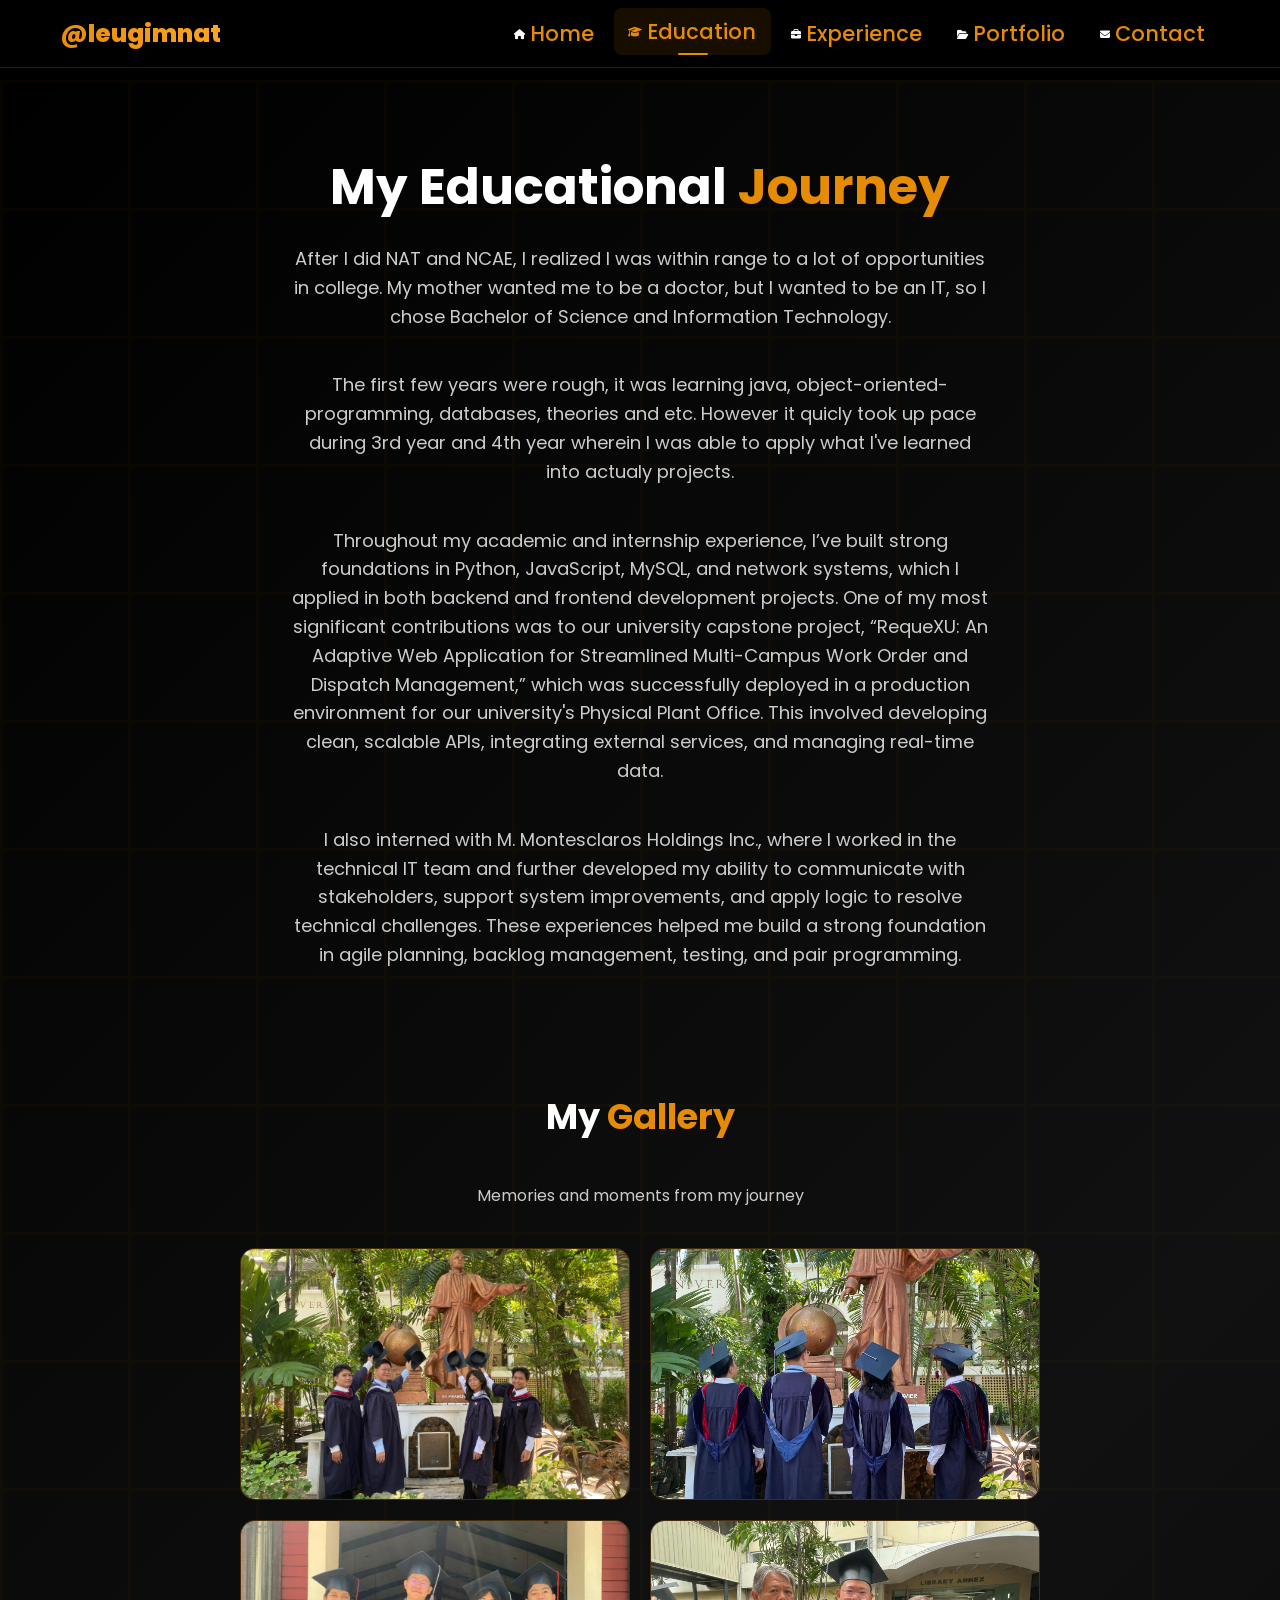
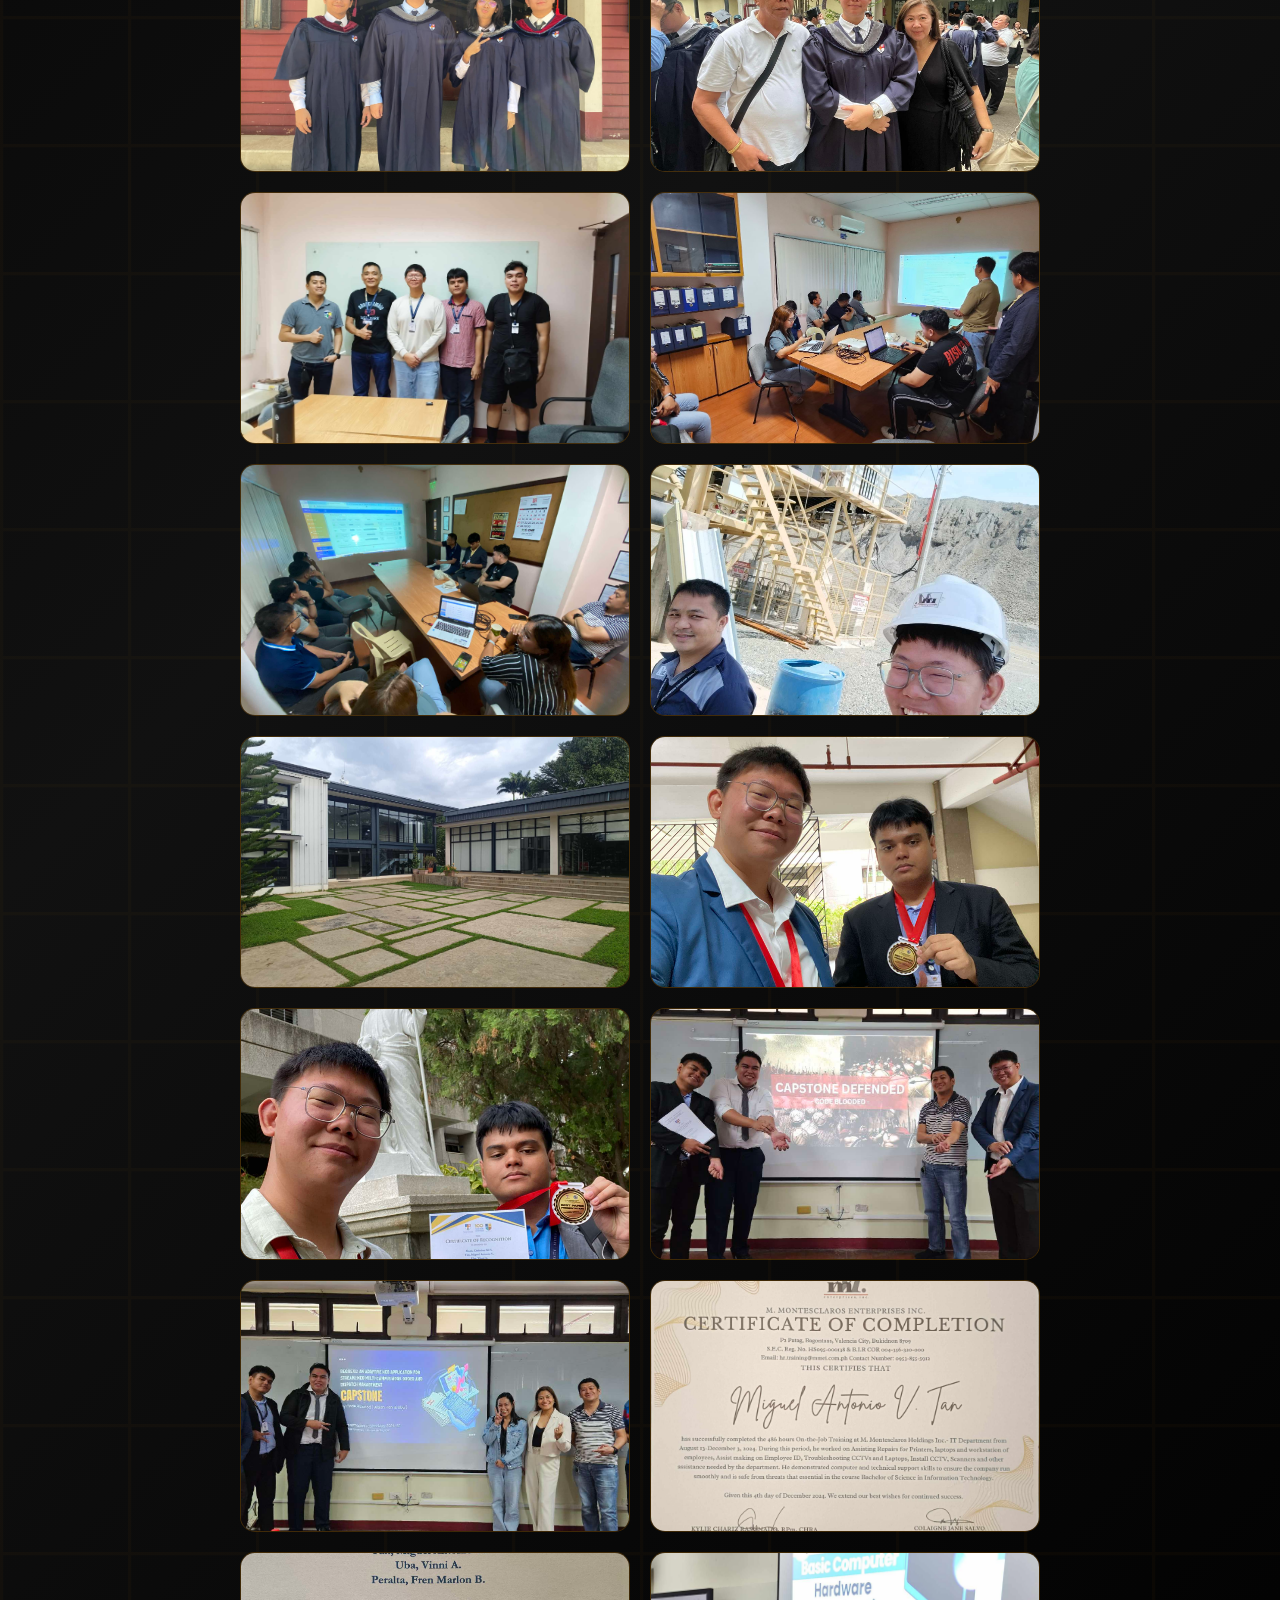
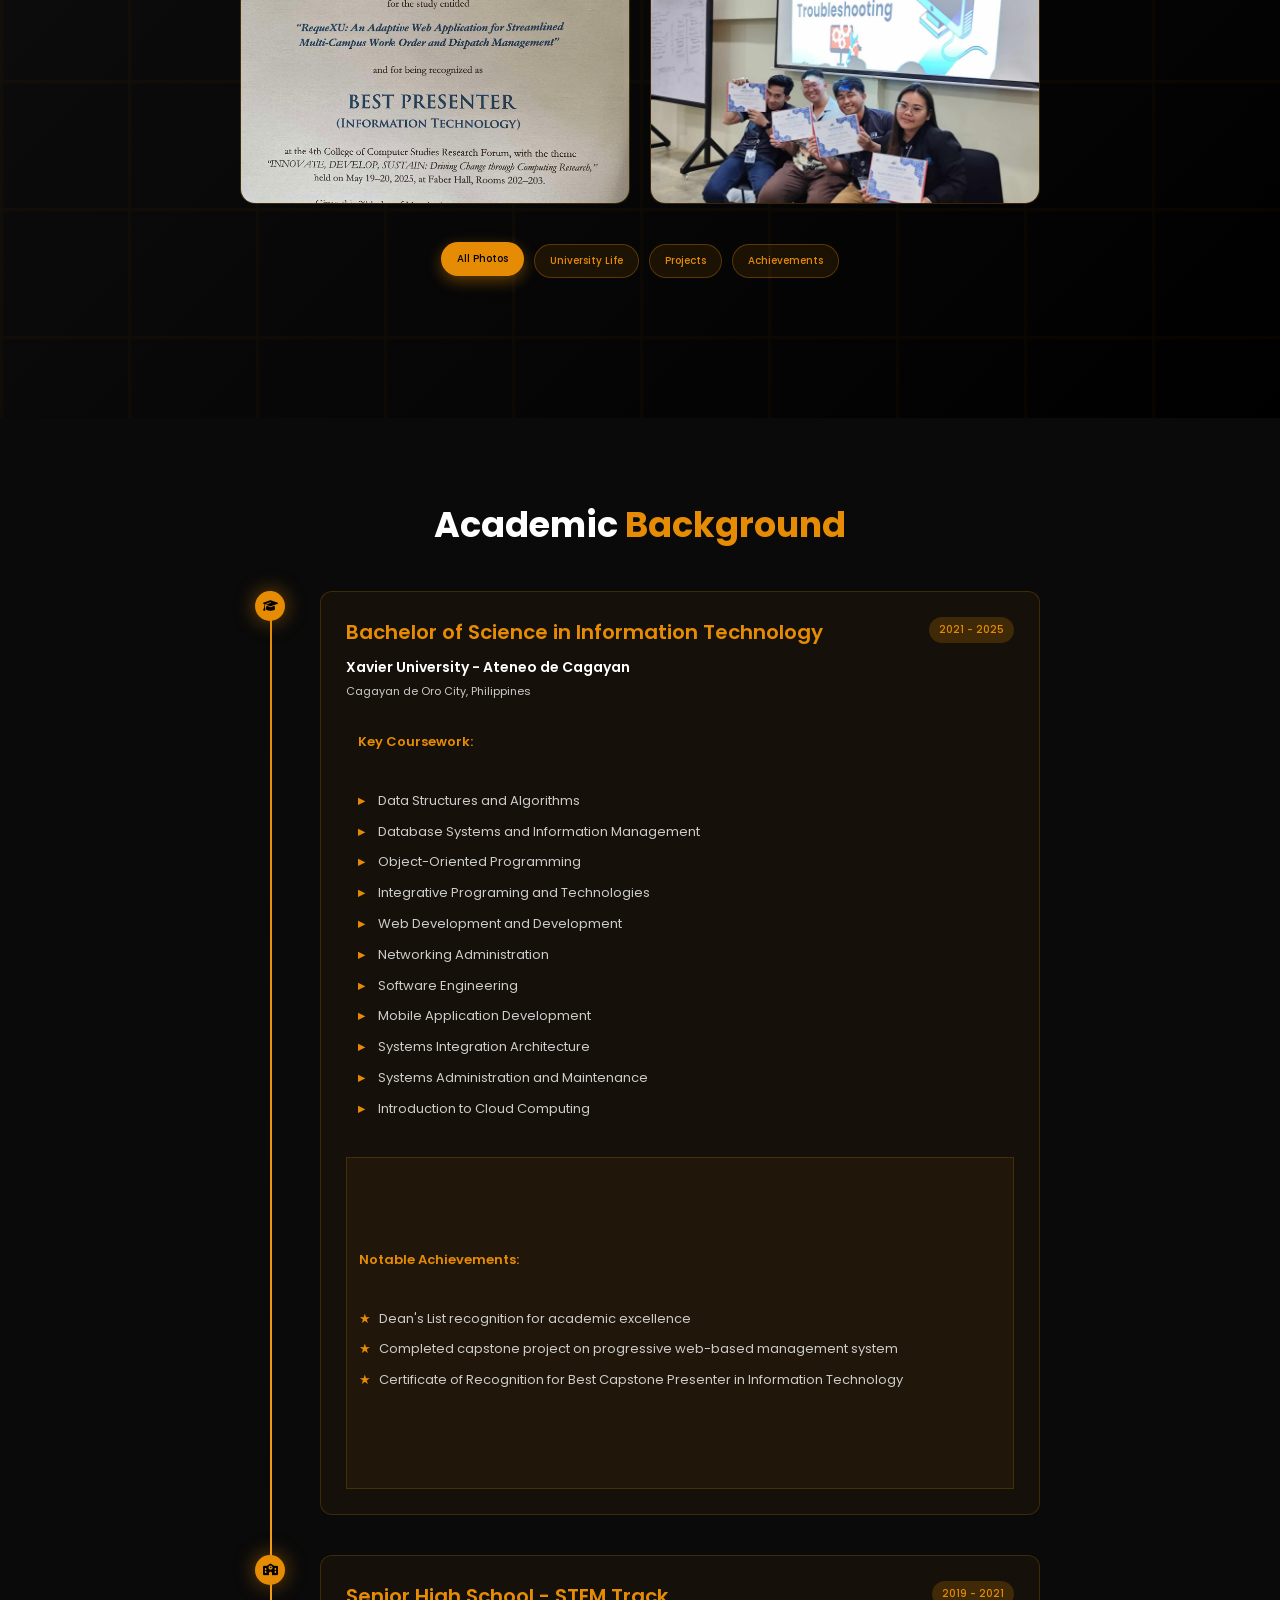
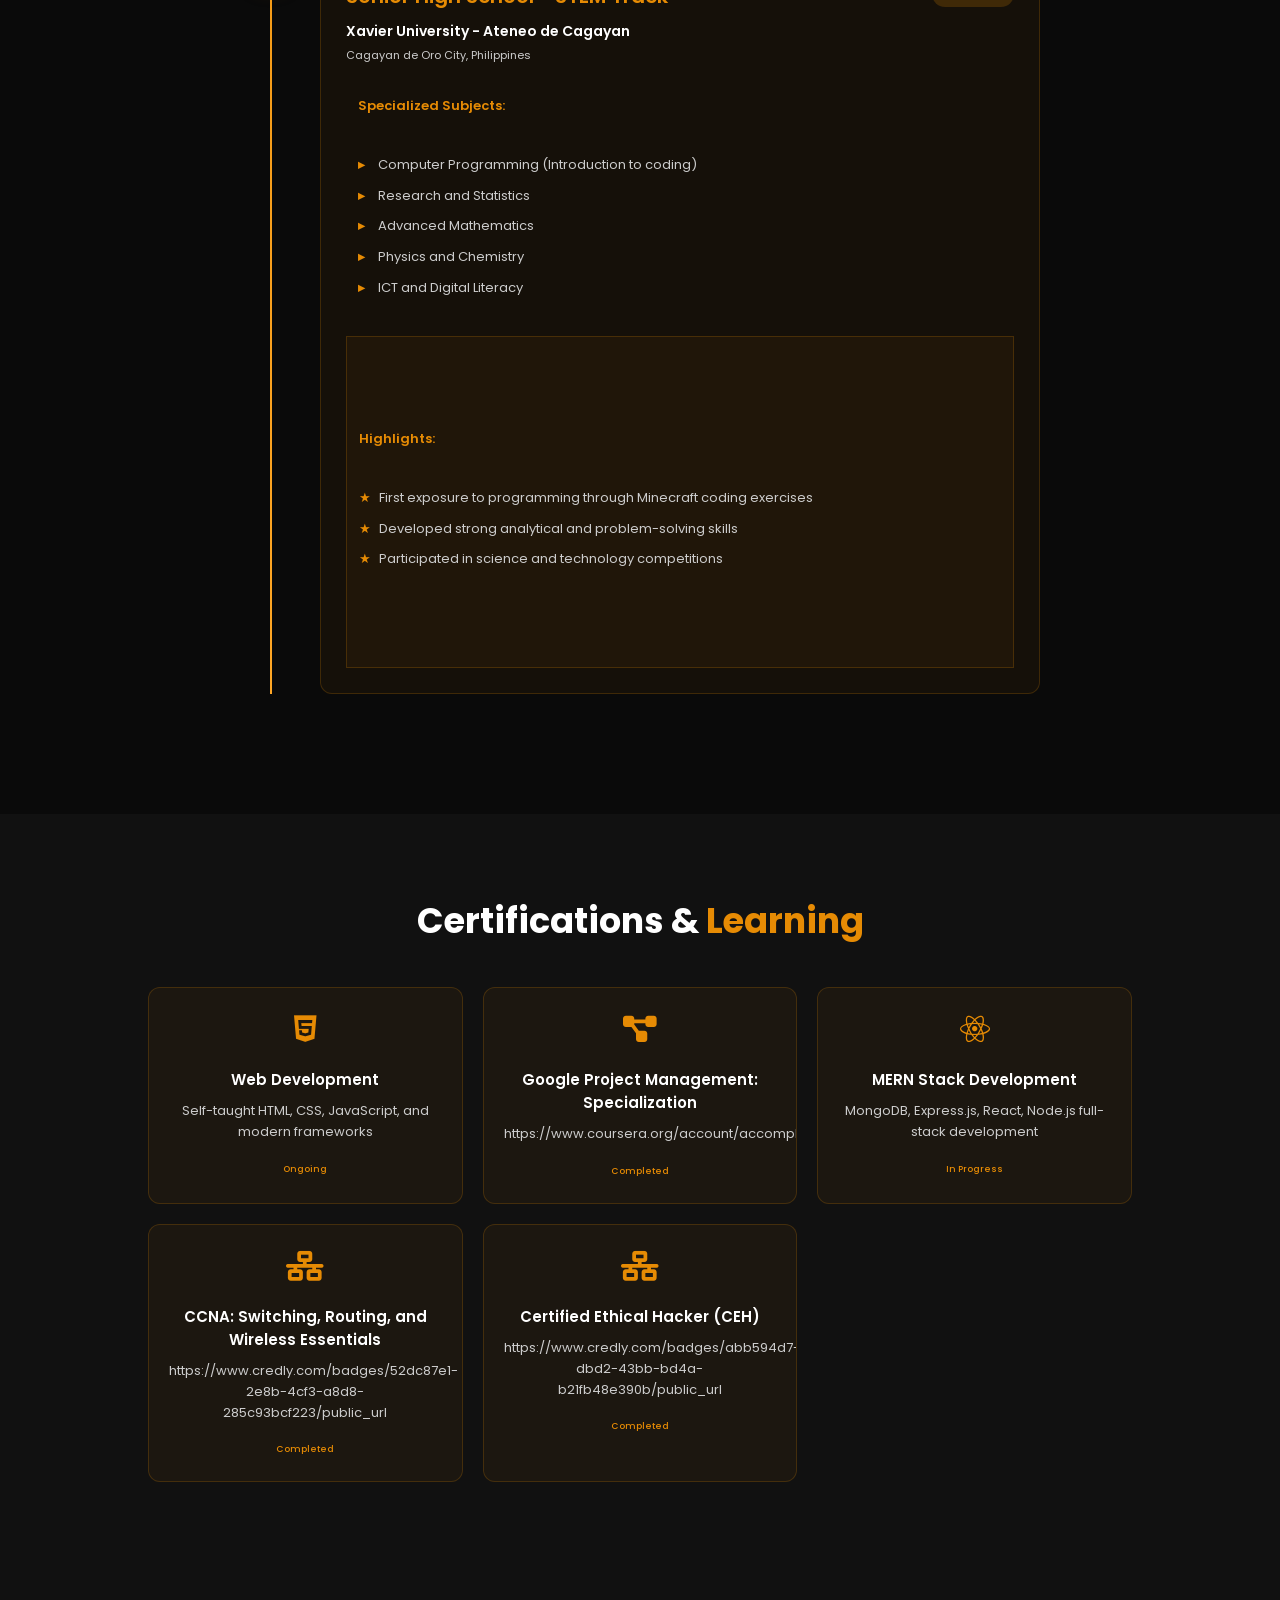
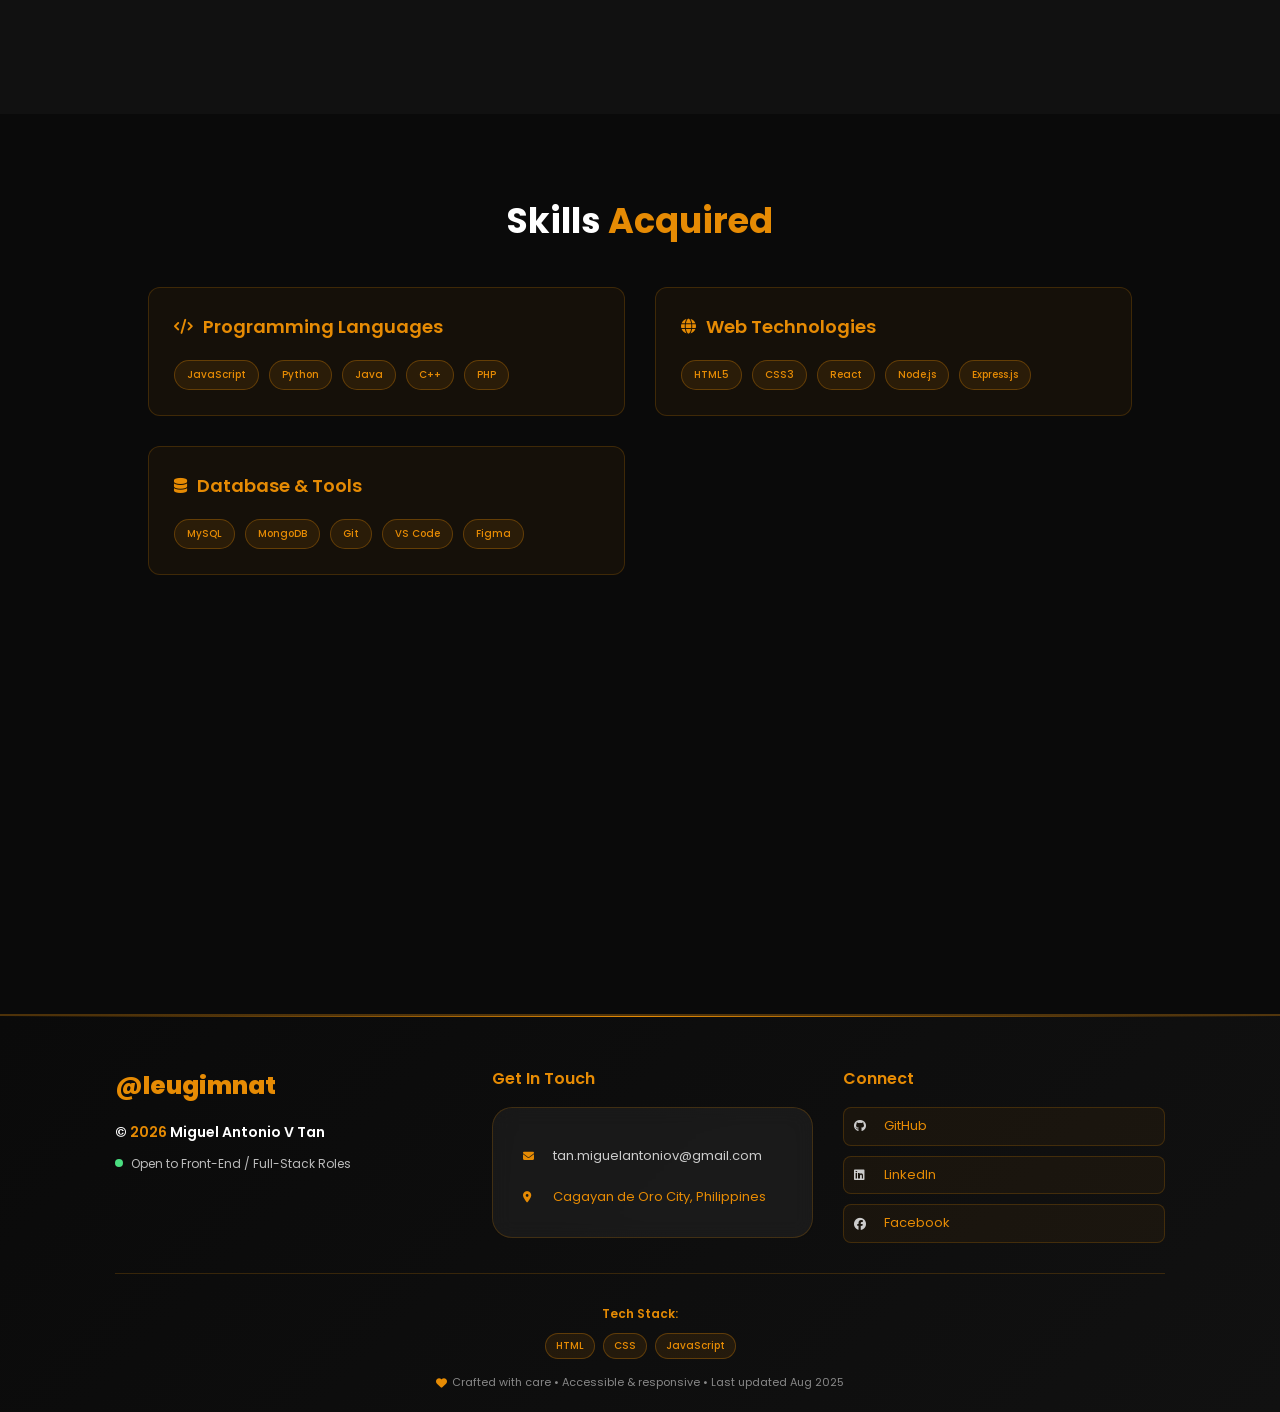
==== education.html @ 07ceb517 "Contact nav link" ====
<!DOCTYPE html>
<html lang="en">
    
<head>
    <meta charset="UTF-8">
    <meta name="viewport" content="width=device-width, initial-scale=1.0">
    <link rel="stylesheet" href="https://cdnjs.cloudflare.com/ajax/libs/font-awesome/6.5.2/css/all.min.css">
    <link rel="stylesheet" href="style.css">
    <title>Education - Miguel Antonio V Tan</title>
</head>
<body>
    <header class="navbar">
        <div class="nav-container">
            <a href="index.html" class="logo" aria-label="Miguel Antonio V Tan - Home">
                <span class="logo-text">@leugimnat</span>
            </a>
            
            <nav class="nav-menu" role="navigation" aria-label="Main navigation">
                <ul class="nav-list">
                    <li class="nav-item">
                        <a href="index.html" class="nav-link">
                            <i class="fa-solid fa-house"></i>
                            <span>Home</span>
                        </a>
                    </li>
                    <li class="nav-item">
                        <a href="education.html" class="nav-link active" aria-current="page">
                            <i class="fa-solid fa-graduation-cap"></i>
                            <span>Education</span>
                        </a>
                    </li>
                    <li class="nav-item">
                        <a href="experience.html" class="nav-link">
                            <i class="fa-solid fa-briefcase"></i>
                            <span>Experience</span>
                        </a>
                    </li>
                    <li class="nav-item">
                        <a href="portfolio.html" class="nav-link">
                            <i class="fa-solid fa-folder-open"></i>
                            <span>Portfolio</span>
                        </a>
                    </li>
                    <li class="nav-item">
                        <a href="index.html#contact" class="nav-link">
                            <i class="fa-solid fa-envelope"></i>
                            <span>Contact</span>
                        </a>
                    </li>
                </ul>
            </nav>
            
            <button type="button" class="mobile-menu-toggle" aria-label="Toggle mobile menu" aria-expanded="false">
                <span class="hamburger-line"></span>
                <span class="hamburger-line"></span>
                <span class="hamburger-line"></span>
            </button>
        </div>
    </header>

    <main class="education-page">
        <div class="education-hero">
            <div class="hero-content">
                <h1>My Educational <span>Journey</span></h1>
                <p class="hero-subtitle">After I did NAT and NCAE, I realized I was within range to a lot of opportunities in college. My mother wanted me to be a doctor, but I wanted to be an IT, so I chose Bachelor of Science and Information Technology.</p>
                <p class="hero-subtitle">The first few years were rough, it was learning java, object-oriented-programming, databases, theories and etc. However it quicly took up pace during 3rd year and 4th year wherein I was able to apply what I've learned into actualy projects.</p>
                <p class="hero-subtitle">Throughout my academic and internship experience, I’ve built strong foundations in Python, JavaScript, MySQL, and network systems, which I applied in both backend and frontend development projects. One of my most significant contributions was to our university capstone project, “RequeXU: An Adaptive Web Application for Streamlined Multi-Campus Work Order and Dispatch Management,” which was successfully deployed in a production environment for our university's Physical Plant Office. This involved developing clean, scalable APIs, integrating external services, and managing real-time data.</p>
                <p class="hero-subtitle">I also interned with M. Montesclaros Holdings Inc., where I worked in the technical IT team and further developed my ability to communicate with stakeholders, support system improvements, and apply logic to resolve technical challenges. These experiences helped me build a strong foundation in agile planning, backlog management, testing, and pair programming.</p>
            </div>
                <div class="education-gallery">
                <div class="container">
                    <h2 class="section-title">My <span>Gallery</span></h2>
                    <p class="gallery-subtitle">Memories and moments from my journey</p>

                    <div class="gallery-grid">
                        <div class="gallery-item" data-category="university">
                            <div class="gallery-image">
                                <img src="images/university/univ1.jpeg" alt="University graduation ceremony with my friends." loading="lazy">
                                <div class="gallery-overlay">
                                    <div class="gallery-info">
                                        <h4>Graduation Day Picture with my Friends.</h4>
                                        <p>Xavier University - Ateneo de Cagayan</p>
                                        <span class="gallery-date">2025</span>
                                    </div>
                                    <button type="button" class="gallery-expand" aria-label="View full image">
                                        <i class="fa-solid fa-expand"></i>
                                    </button>
                                </div>
                            </div>
                        </div>

                        <div class="gallery-item" data-category="university">
                            <div class="gallery-image">
                                <img src="images/university/univ2.jpeg" alt="University graduation ceremony with my friends back photo." loading="lazy">
                                <div class="gallery-overlay">
                                    <div class="gallery-info">
                                        <h4>Graduation Day Picture with my Friends.</h4>
                                        <p>Xavier University - Ateneo de Cagayan</p>
                                        <span class="gallery-date">2025</span>
                                    </div>
                                    <button type="button" class="gallery-expand" aria-label="View full image">
                                        <i class="fa-solid fa-expand"></i>
                                    </button>
                                </div>
                            </div>
                        </div>

                        <div class="gallery-item" data-category="university">
                            <div class="gallery-image">
                                <img src="images/university/univ3.jpeg" alt="University graduation ceremony with my friends church backdrop" loading="lazy">
                                <div class="gallery-overlay">
                                    <div class="gallery-info">
                                        <h4>Graduation Day Picture with my Friends.</h4>
                                        <p>Xavier University - Ateneo de Cagayan</p>
                                        <span class="gallery-date">2025</span>
                                    </div>
                                    <button type="button" class="gallery-expand" aria-label="View full image">
                                        <i class="fa-solid fa-expand"></i>
                                    </button>
                                </div>
                            </div>
                        </div>

                        <div class="gallery-item" data-category="university">
                            <div class="gallery-image">
                                <img src="images/university/univ4.jpeg" alt="University graduation ceremony with my family" loading="lazy">
                                <div class="gallery-overlay">
                                    <div class="gallery-info">
                                        <h4>Graduation Day</h4>
                                        <p>Xavier University - Ateneo de Cagayan</p>
                                        <span class="gallery-date">2025</span>
                                    </div>
                                    <button type="button" class="gallery-expand" aria-label="View full image">
                                        <i class="fa-solid fa-expand"></i>
                                    </button>
                                </div>
                            </div>
                        </div>

                        <div class="gallery-item" data-category="projects">
                            <div class="gallery-image">
                                <img src="images/projects/capstone_meeting.jpg" alt="Capstone project picture with stakeholders" loading="lazy">
                                <div class="gallery-overlay">
                                    <div class="gallery-info">
                                        <h4>Capstone Project Picture w/ Stakeholders</h4>
                                        <span class="gallery-date">2025</span>
                                    </div>
                                    <button type="button" class="gallery-expand" aria-label="View full image">
                                        <i class="fa-solid fa-expand"></i>
                                    </button>
                                </div>
                            </div>
                        </div>

                        <div class="gallery-item" data-category="projects">
                            <div class="gallery-image">
                                <img src="images/projects/capstone_meeting1.jpg" alt="Capstone project meeting with stakeholders" loading="lazy">
                                <div class="gallery-overlay">
                                    <div class="gallery-info">
                                        <h4>Capstone Project Meeting w/ Stakeholders</h4>
                                        <p>Final year project meeting.</p>
                                        <span class="gallery-date">2025</span>
                                    </div>
                                    <button type="button" class="gallery-expand" aria-label="View full image">
                                        <i class="fa-solid fa-expand"></i>
                                    </button>
                                </div>
                            </div>
                        </div>

                        <div class="gallery-item" data-category="projects">
                            <div class="gallery-image">
                                <img src="images\projects\capstone_meeting2.jpg" alt="Capstone project meeting with stakeholders" loading="lazy">
                                <div class="gallery-overlay">
                                    <div class="gallery-info">
                                        <h4>Capstone Project Meeting w/ Stakeholders</h4>
                                        <p>Final year project meeting.</p>
                                        <span class="gallery-date">2025</span>
                                    </div>
                                    <button type="button" class="gallery-expand" aria-label="View full image">
                                        <i class="fa-solid fa-expand"></i>
                                    </button>
                                </div>
                            </div>
                        </div>

                        <div class="gallery-item" data-category="projects">
                            <div class="gallery-image">
                                <img src="images/projects/field_work.jpg" alt="Field work during OJT" loading="lazy">
                                <div class="gallery-overlay">
                                    <div class="gallery-info">
                                        <h4>OJT Field Work w/ Supervisor</h4>
                                        <p>3rd Month of OJT.</p>
                                        <span class="gallery-date">2024</span>
                                    </div>
                                    <button type="button" class="gallery-expand" aria-label="View full image">
                                        <i class="fa-solid fa-expand"></i>
                                    </button>
                                </div>
                            </div>
                        </div>

                        <div class="gallery-item" data-category="projects">
                            <div class="gallery-image">
                                <img src="images/projects/office.jpg" alt="M.Montesclaros Holdings Incorporated Office" loading="lazy">
                                <div class="gallery-overlay">
                                    <div class="gallery-info">
                                        <h4>M.MontesClaros Holdings Incorporated Office</h4>
                                        <p>First time coming from OJT</p>
                                        <span class="gallery-date">2024</span>
                                    </div>
                                    <button type="button" class="gallery-expand" aria-label="View full image">
                                        <i class="fa-solid fa-expand"></i>
                                    </button>
                                </div>
                            </div>
                        </div>

                        <div class="gallery-item" data-category="achievements">
                            <div class="gallery-image">
                                <img src="images\achievements\best presenter_information.jpg" alt="Academic achievement award for being best presenter in information technology" loading="lazy">
                                <div class="gallery-overlay">
                                    <div class="gallery-info">
                                        <h4>Best Presenter in Information Technology</h4>
                                        <p>Awarded for outstanding capstone project demonstrating innovation and technical excellence.</p>
                                        <span class="gallery-date">2025</span>
                                    </div>
                                    <button type="button" class="gallery-expand" aria-label="View full image">
                                        <i class="fa-solid fa-expand"></i>
                                    </button>
                                </div>
                            </div>
                        </div>

                        <div class="gallery-item" data-category="achievements">
                            <div class="gallery-image">
                                <img src="images\achievements\best_presenter.jpg" alt="Academic achievement award for being best presenter in information technology" loading="lazy">
                                <div class="gallery-overlay">
                                    <div class="gallery-info">
                                        <h4>Best Presenter in Information Technology</h4>
                                        <p>Awarded for outstanding capstone project demonstrating innovation and technical excellence.</p>
                                        <span class="gallery-date">2025</span>
                                    </div>
                                    <button type="button" class="gallery-expand" aria-label="View full image">
                                        <i class="fa-solid fa-expand"></i>
                                    </button>
                                </div>
                            </div>
                        </div>

                        <div class="gallery-item" data-category="achievements">
                            <div class="gallery-image">
                                <img src="images\achievements\capstone1.jpg" alt="Captsone Defended" loading="lazy">
                                <div class="gallery-overlay">
                                    <div class="gallery-info">
                                        <h4>Capstone Defense</h4>
                                        <p>RequeXU: An Adaptive Web Application for Streamlined Multi-Campus Work Order and Dispatch Management</p>
                                        <span class="gallery-date">2025</span>
                                    </div>
                                    <button type="button" class="gallery-expand" aria-label="View full image">
                                        <i class="fa-solid fa-expand"></i>
                                    </button>
                                </div>
                            </div>
                        </div>

                        <div class="gallery-item" data-category="achievements">
                            <div class="gallery-image">
                                <img src="images\achievements\capstone2.jpg" alt="Capstone Defense" loading="lazy">
                                <div class="gallery-overlay">
                                    <div class="gallery-info">
                                        <h4>Capstone Defense</h4>
                                        <p>RequeXU: An Adaptive Web Application for Streamlined Multi-Campus Work Order and Dispatch Management</p>
                                        <span class="gallery-date">2025</span>
                                    </div>
                                    <button type="button" class="gallery-expand" aria-label="View full image">
                                        <i class="fa-solid fa-expand"></i>
                                    </button>
                                </div>
                            </div>
                        </div>

                        <div class="gallery-item" data-category="achievements">
                            <div class="gallery-image">
                                <img src="images\achievements\cert_completion.jpg" alt="Certificate of Completion for On the Job Training" loading="lazy">
                                <div class="gallery-overlay">
                                    <div class="gallery-info">
                                        <h4>Certificate of Completion for On the Job Training</h4>
                                        <p>M.Montesclaros Holdings Incorporated</p>
                                        <span class="gallery-date">2024</span>
                                    </div>
                                    <button type="button" class="gallery-expand" aria-label="View full image">
                                        <i class="fa-solid fa-expand"></i>
                                    </button>
                                </div>
                            </div>
                        </div>

                        <div class="gallery-item" data-category="achievements">
                            <div class="gallery-image">
                                <img src="images\achievements\cert_of_recognition.jpg" alt="Certificate of Recognition for Best Capstone Presenter in Information Technology" loading="lazy">
                                <div class="gallery-overlay">
                                    <div class="gallery-info">
                                        <h4>Certificate of Recognition for Best Capstone Presenter in Information Technology</h4>
                                        <p>Awarded for outstanding capstone project demonstrating innovation and technical excellence.</p>
                                        <span class="gallery-date">2025</span>
                                    </div>
                                    <button type="button" class="gallery-expand" aria-label="View full image">
                                        <i class="fa-solid fa-expand"></i>
                                    </button>
                                </div>
                            </div>
                        </div>

                        <div class="gallery-item" data-category="achievements">
                            <div class="gallery-image">
                                <img src="images\achievements\hardware_troubleshooting.jpg" alt="Hardware Troubleshooting award & certificate of presentation" loading="lazy">
                                <div class="gallery-overlay">
                                    <div class="gallery-info">
                                        <h4>Hardware Troubleshooting Presentation</h4>
                                        <p>Awarded for outstanding capstone project demonstrating innovation and technical excellence.</p>
                                        <span class="gallery-date">2024</span>
                                    </div>
                                    <button type="button" class="gallery-expand" aria-label="View full image">
                                        <i class="fa-solid fa-expand"></i>
                                    </button>
                                </div>
                            </div>
                        </div>
                    </div>

                    <div class="gallery-filters">
                        <button type="button" class="filter-btn active" data-filter="all">All Photos</button>
                        <button type="button" class="filter-btn" data-filter="university">University Life</button>
                        <button type="button" class="filter-btn" data-filter="projects">Projects</button>
                        <button type="button" class="filter-btn" data-filter="achievements">Achievements</button>
                    </div>
                </div>
            </div>
        </div>
        </section>

        <section class="education-timeline">
            <div class="container">
                <h2 class="section-title">Academic <span>Background</span></h2>
                
                <div class="timeline">
                    <div class="timeline-item">
                        <div class="timeline-marker">
                            <i class="fa-solid fa-graduation-cap"></i>
                        </div>
                        <div class="timeline-content">
                            <div class="timeline-header">
                                <h3>Bachelor of Science in Information Technology</h3>
                                <span class="timeline-date">2021 - 2025</span>
                            </div>
                            <h4 class="institution">Xavier University - Ateneo de Cagayan</h4>
                            <p class="location">Cagayan de Oro City, Philippines</p>
                            <div class="education-details">
                                <h5>Key Coursework:</h5>
                                <ul class="coursework-list">
                                    <li>Data Structures and Algorithms</li>
                                    <li>Database Systems and Information Management</li>
                                    <li>Object-Oriented Programming</li>
                                    <li>Integrative Programing and Technologies</li>
                                    <li>Web Development and Development</li>
                                    <li>Networking Administration</li>
                                    <li>Software Engineering</li>
                                    <li>Mobile Application Development</li>
                                    <li>Systems Integration Architecture</li>
                                    <li>Systems Administration and Maintenance</li>
                                    <li>Introduction to Cloud Computing</li>
                                </ul>
                            </div>
                            <div class="achievements">
                                <h5>Notable Achievements:</h5>
                                <ul class="achievement-list">
                                    <li>Dean's List recognition for academic excellence</li>
                                    <li>Completed capstone project on progressive web-based management system</li>
                                    <li>Certificate of Recognition for Best Capstone Presenter in Information Technology</li>
                                </ul>
                            </div>
                        </div>
                    </div>

                    <div class="timeline-item">
                        <div class="timeline-marker">
                            <i class="fa-solid fa-school"></i>
                        </div>
                        <div class="timeline-content">
                            <div class="timeline-header">
                                <h3>Senior High School - STEM Track</h3>
                                <span class="timeline-date">2019 - 2021</span>
                            </div>
                            <h4 class="institution">Xavier University - Ateneo de Cagayan</h4>
                            <p class="location">Cagayan de Oro City, Philippines</p>
                            <div class="education-details">
                                <h5>Specialized Subjects:</h5>
                                <ul class="coursework-list">
                                    <li>Computer Programming (Introduction to coding)</li>
                                    <li>Research and Statistics</li>
                                    <li>Advanced Mathematics</li>
                                    <li>Physics and Chemistry</li>
                                    <li>ICT and Digital Literacy</li>
                                </ul>
                            </div>
                            <div class="achievements">
                                <h5>Highlights:</h5>
                                <ul class="achievement-list">
                                    <li>First exposure to programming through Minecraft coding exercises</li>
                                    <li>Developed strong analytical and problem-solving skills</li>
                                    <li>Participated in science and technology competitions</li>
                                </ul>
                            </div>
                        </div>
                    </div>
                </div>
            </div>
        </section>

        <section class="certifications">
            <div class="container">
                <h2 class="section-title">Certifications & <span>Learning</span></h2>
                <div class="cert-grid">
                    <div class="cert-card">
                        <div class="cert-icon">
                            <i class="fa-brands fa-html5"></i>
                        </div>
                        <h3>Web Development</h3>
                        <p>Self-taught HTML, CSS, JavaScript, and modern frameworks</p>
                        <span class="cert-status">Ongoing</span>
                    </div>
                    
                    <div class="cert-card">
                        <div class="cert-icon">
                            <i class="fa-solid fa-diagram-project"></i>
                        </div>
                        <h3>Google Project Management: Specialization</h3>
                        <p>https://www.coursera.org/account/accomplishments/specialization/VHFCN6QLLZ3K</p>
                        <span class="cert-status">Completed</span>
                    </div>
                    
                    <div class="cert-card">
                        <div class="cert-icon">
                            <i class="fa-brands fa-react"></i>
                        </div>
                        <h3>MERN Stack Development</h3>
                        <p>MongoDB, Express.js, React, Node.js full-stack development</p>
                        <span class="cert-status">In Progress</span>
                    </div>
                    
                    <div class="cert-card">
                        <div class="cert-icon">
                            <i class="fa-solid fa-network-wired"></i>
                        </div>
                        <h3> CCNA: Switching, Routing, and Wireless Essentials </h3>
                        <p>https://www.credly.com/badges/52dc87e1-2e8b-4cf3-a8d8-285c93bcf223/public_url</p>
                        <span class="cert-status">Completed</span>
                    </div>

                    <div class="cert-card">
                        <div class="cert-icon">
                            <i class="fa-solid fa-network-wired"></i>
                        </div>
                        <h3>Certified Ethical Hacker (CEH) </h3>
                        <p>https://www.credly.com/badges/abb594d7-dbd2-43bb-bd4a-b21fb48e390b/public_url </p>
                        <span class="cert-status">Completed</span>
                    </div>
                </div>
            </div>
        </section>

        <section class="skills-acquired">
            <div class="container">
                <h2 class="section-title">Skills <span>Acquired</span></h2>
                <div class="skills-categories">
                    <div class="skill-category">
                        <h3><i class="fa-solid fa-code"></i> Programming Languages</h3>
                        <div class="skill-tags">
                            <span class="skill-tag">JavaScript</span>
                            <span class="skill-tag">Python</span>
                            <span class="skill-tag">Java</span>
                            <span class="skill-tag">C++</span>
                            <span class="skill-tag">PHP</span>
                        </div>
                    </div>

                    <div class="skill-category">
                        <h3><i class="fa-solid fa-globe"></i> Web Technologies</h3>
                        <div class="skill-tags">
                            <span class="skill-tag">HTML5</span>
                            <span class="skill-tag">CSS3</span>
                            <span class="skill-tag">React</span>
                            <span class="skill-tag">Node.js</span>
                            <span class="skill-tag">Express.js</span>
                        </div>
                    </div>

                    <div class="skill-category">
                        <h3><i class="fa-solid fa-database"></i> Database & Tools</h3>
                        <div class="skill-tags">
                            <span class="skill-tag">MySQL</span>
                            <span class="skill-tag">MongoDB</span>
                            <span class="skill-tag">Git</span>
                            <span class="skill-tag">VS Code</span>
                            <span class="skill-tag">Figma</span>
                        </div>
                    </div>
                </div>
            </div>
        </section>
    </main>

    <footer class="site-footer">
        <div class="footer-inner">
            <div class="footer-main">
                <div class="footer-brand">
                    <h3 class="footer-logo">@leugimnat</h3>
                    <p class="footer-name">&copy; <span id="year"></span> Miguel Antonio V Tan</p>
                    <p class="footer-status">
                        <span class="status-indicator"></span>
                        Open to Front-End / Full-Stack Roles
                    </p>
                </div>

                <div class="footer-links">
                    <div class="footer-contact">
                        <h4>Get In Touch</h4>
                        <div class="contact-info">
                            <a href="mailto:tan.miguelantoniov@gmail.com" class="contact-email">
                                <i class="fa-solid fa-envelope"></i>
                                tan.miguelantoniov@gmail.com
                            </a>
                            <div class="contact-location">
                                <i class="fa-solid fa-location-dot"></i>
                                <span>Cagayan de Oro City, Philippines</span>
                            </div>
                        </div>
                    </div>

                    <div class="footer-social">
                        <h4>Connect</h4>
                        <div class="social-links">
                            <a href="https://github.com/leugimnat" aria-label="GitHub Profile" title="GitHub">
                                <i class="fa-brands fa-github"></i>
                                <span>GitHub</span>
                            </a>
                            <a href="https://www.linkedin.com/in/miguel-antonio-tan-945499255/" aria-label="LinkedIn Profile" title="LinkedIn">
                                <i class="fa-brands fa-linkedin"></i>
                                <span>LinkedIn</span>
                            </a>
                            <a href="https://www.facebook.com/zeuqzavleugimnat/" aria-label="Facebook Profile" title="Facebook">
                                <i class="fa-brands fa-facebook"></i>
                                <span>Facebook</span>
                            </a>
                        </div>
                    </div>
                </div>
            </div>

            <div class="footer-bottom">
                <div class="footer-tech">
                    <span class="tech-label">Tech Stack:</span>
                    <div class="tech-stack">
                        <span class="tech-item">HTML</span>
                        <span class="tech-item">CSS</span>
                        <span class="tech-item">JavaScript</span>
                    </div>
                </div>
                <p class="footer-note">
                    <i class="fa-solid fa-heart"></i>
                    Crafted with care • Accessible & responsive • Last updated Aug 2025
                </p>
            </div>
        </div>
    </footer>

    <!-- Gallery Modal -->
    <div class="gallery-modal" id="galleryModal">
        <div class="modal-content">
            <img class="modal-image" id="modalImage" src="" alt="">
            <button type="button" class="modal-close" id="modalClose" aria-label="Close modal">
                <i class="fa-solid fa-times"></i>
            </button>
        </div>
    </div>

    <script>
        // Update year
        document.getElementById('year').textContent = new Date().getFullYear();

        // Mobile menu functionality
        const mobileMenuToggle = document.querySelector('.mobile-menu-toggle');
        const navMenu = document.querySelector('.nav-menu');
        const navLinks = document.querySelectorAll('.nav-link');
        const navbar = document.querySelector('.navbar');

        // Toggle mobile menu
        mobileMenuToggle.addEventListener('click', () => {
            mobileMenuToggle.classList.toggle('active');
            navMenu.classList.toggle('active');

            // Update aria-expanded attribute
            const isExpanded = navMenu.classList.contains('active');
            mobileMenuToggle.setAttribute('aria-expanded', isExpanded);
        });

        // Close mobile menu when clicking on nav links
        navLinks.forEach(link => {
            link.addEventListener('click', () => {
                mobileMenuToggle.classList.remove('active');
                navMenu.classList.remove('active');
                mobileMenuToggle.setAttribute('aria-expanded', 'false');
            });
        });

        // Close mobile menu when clicking outside
        document.addEventListener('click', (e) => {
            if (!navMenu.contains(e.target) && !mobileMenuToggle.contains(e.target)) {
                mobileMenuToggle.classList.remove('active');
                navMenu.classList.remove('active');
                mobileMenuToggle.setAttribute('aria-expanded', 'false');
            }
        });

        // Navbar scroll effect
        window.addEventListener('scroll', () => {
            if (window.scrollY > 100) {
                navbar.classList.add('scrolled');
            } else {
                navbar.classList.remove('scrolled');
            }
        });

        // Gallery functionality
        const filterBtns = document.querySelectorAll('.filter-btn');
        const galleryItems = document.querySelectorAll('.gallery-item');
        const galleryModal = document.getElementById('galleryModal');
        const modalImage = document.getElementById('modalImage');
        const modalClose = document.getElementById('modalClose');
        const expandBtns = document.querySelectorAll('.gallery-expand');

        console.log('Gallery elements found:', {
            filterBtns: filterBtns.length,
            galleryItems: galleryItems.length,
            expandBtns: expandBtns.length
        });

        // Filter functionality
        filterBtns.forEach((btn, index) => {
            console.log(`Setting up filter button ${index}:`, btn.textContent, btn.getAttribute('data-filter'));

            btn.addEventListener('click', (e) => {
                e.preventDefault();
                e.stopPropagation();

                console.log('Filter clicked:', btn.getAttribute('data-filter'));

                // Remove active class from all buttons
                filterBtns.forEach(b => b.classList.remove('active'));
                // Add active class to clicked button
                btn.classList.add('active');

                const filter = btn.getAttribute('data-filter');
                console.log('Filtering by:', filter);

                galleryItems.forEach((item, itemIndex) => {
                    const category = item.getAttribute('data-category');
                    console.log(`Item ${itemIndex} category:`, category, 'Filter:', filter);

                    if (filter === 'all' || category === filter) {
                        item.style.display = 'block';
                        item.style.opacity = '1';
                        item.style.transform = 'scale(1)';
                    } else {
                        item.style.opacity = '0';
                        item.style.transform = 'scale(0.8)';
                        setTimeout(() => {
                            if (item.style.opacity === '0') {
                                item.style.display = 'none';
                            }
                        }, 300);
                    }
                });
            });
        });

        // Add smooth transitions to gallery items
        galleryItems.forEach(item => {
            item.style.transition = 'opacity 0.3s ease, transform 0.3s ease';
        });

        // Modal functionality
        expandBtns.forEach(btn => {
            btn.addEventListener('click', (e) => {
                e.stopPropagation();
                const img = btn.closest('.gallery-item').querySelector('img');
                modalImage.src = img.src;
                modalImage.alt = img.alt;
                galleryModal.classList.add('active');
                document.body.style.overflow = 'hidden';
            });
        });

        // Close modal
        if (modalClose) {
            modalClose.addEventListener('click', () => {
                galleryModal.classList.remove('active');
                document.body.style.overflow = 'auto';
            });
        }

        // Close modal when clicking outside
        if (galleryModal) {
            galleryModal.addEventListener('click', (e) => {
                if (e.target === galleryModal) {
                    galleryModal.classList.remove('active');
                    document.body.style.overflow = 'auto';
                }
            });
        }

        // Close modal with Escape key
        document.addEventListener('keydown', (e) => {
            if (e.key === 'Escape' && galleryModal && galleryModal.classList.contains('active')) {
                galleryModal.classList.remove('active');
                document.body.style.overflow = 'auto';
            }
        });
    </script>
</body>
</html>
---- style.css ----
@import url('https://fonts.googleapis.com/css2?family=Poppins:wght@100;200;300;400;500;600&display=swap');

*{
    margin: 0;
    padding: 0;
    box-sizing: border-box;
    text-decoration: none;
    border: none;
    outline: none;
    font-family: 'Poppins', sans-serif;
}

html{
    font-size: 62.5%;
}

body{
    width: 100%;
    height: 100vh;
    overflow-x: hidden;
    background-color: black;
    color: white;
}

/* Enhanced Navbar Styles */
.navbar {
    position: fixed;
    top: 0;
    left: 0;
    width: 100%;
    background: rgba(0, 0, 0, 0.95);
    -webkit-backdrop-filter: blur(10px);
    backdrop-filter: blur(10px);
    border-bottom: 1px solid rgba(230, 139, 4, 0.2);
    z-index: 1000;
    transition: all 0.3s ease;
}

.navbar.scrolled {
    background: rgba(0, 0, 0, 0.98);
    box-shadow: 0 2px 20px rgba(0, 0, 0, 0.3);
}

.nav-container {
    max-width: 1200px;
    margin: 0 auto;
    padding: 1rem 2rem;
    display: flex;
    justify-content: space-between;
    align-items: center;
}

/* Logo Styles */
.logo {
    text-decoration: none;
    display: flex;
    align-items: center;
    transition: all 0.3s ease;
}

.logo-text {
    font-size: 2.5rem;
    color: #e68b04;
    font-weight: 800;
    background: linear-gradient(45deg, #e68b04, #ffa726);
    -webkit-background-clip: text;
    background-clip: text;
    -webkit-text-fill-color: transparent;
    transition: all 0.3s ease;
}

.logo:hover .logo-text {
    transform: scale(1.05);
    filter: brightness(1.2);
}

/* Navigation Menu */
.nav-menu {
    display: flex;
}

.nav-list {
    display: flex;
    list-style: none;
    margin: 0;
    padding: 0;
    gap: 0.5rem;
}

.nav-item {
    position: relative;
}

.nav-link {
    display: flex;
    align-items: center;
    gap: 0.5rem;
    padding: 0.8rem 1.5rem;
    color: #fff;
    text-decoration: none;
    font-size: 2.1rem;
    font-weight: 500;
    border-radius: 8px;
    transition: all 0.3s ease;
    position: relative;
    overflow: hidden;
}

.nav-link::before {
    content: '';
    position: absolute;
    top: 0;
    left: -100%;
    width: 100%;
    height: 100%;
    background: linear-gradient(90deg, transparent, rgba(230, 139, 4, 0.1), transparent);
    transition: left 0.5s ease;
}

.nav-link:hover::before {
    left: 100%;
}

.nav-link i {
    font-size: 1rem;
    transition: all 0.3s ease;
}

.nav-link:hover,
.nav-link.active {
    color: #e68b04;
    background: rgba(230, 139, 4, 0.1);
    transform: translateY(-2px);
}

.nav-link:hover i,
.nav-link.active i {
    transform: scale(1.1);
}

.nav-link.active::after {
    content: '';
    position: absolute;
    bottom: 0;
    left: 50%;
    transform: translateX(-50%);
    width: 30px;
    height: 2px;
    background: #e68b04;
    border-radius: 2px;
}

/* Mobile Menu Toggle */
.mobile-menu-toggle {
    display: none;
    flex-direction: column;
    justify-content: space-around;
    width: 30px;
    height: 30px;
    background: transparent;
    border: none;
    cursor: pointer;
    padding: 0;
    z-index: 1001;
}

.hamburger-line {
    width: 100%;
    height: 3px;
    background: #e68b04;
    border-radius: 2px;
    transition: all 0.3s ease;
    transform-origin: center;
}

.mobile-menu-toggle:hover .hamburger-line {
    background: #ffa726;
}

.mobile-menu-toggle.active .hamburger-line:nth-child(1) {
    transform: rotate(45deg) translate(7px, 7px);
}

.mobile-menu-toggle.active .hamburger-line:nth-child(2) {
    opacity: 0;
}

.mobile-menu-toggle.active .hamburger-line:nth-child(3) {
    transform: rotate(-45deg) translate(7px, -7px);
}

/* Mobile Responsive Styles */
@media (max-width: 768px) {
    .nav-container {
        padding: 1rem;
    }

    .logo-text {
        font-size: 2rem;
    }

    .mobile-menu-toggle {
        display: flex;
    }

    .nav-menu {
        position: fixed;
        top: 0;
        right: -100%;
        width: 280px;
        height: 100vh;
        background: rgba(10, 10, 10, 0.98);
        -webkit-backdrop-filter: blur(20px);
        backdrop-filter: blur(20px);
        border-left: 1px solid rgba(230, 139, 4, 0.3);
        transition: right 0.3s ease;
        padding-top: 80px;
        z-index: 999;
    }

    .nav-menu.active {
        right: 0;
    }

    .nav-list {
        flex-direction: column;
        gap: 0;
        padding: 2rem 1rem;
    }

    .nav-link {
        padding: 1.2rem 1.5rem;
        font-size: 1.2rem;
        border-radius: 0;
        border-bottom: 1px solid rgba(230, 139, 4, 0.1);
    }

    .nav-link:hover,
    .nav-link.active {
        background: rgba(230, 139, 4, 0.15);
        transform: translateX(10px);
        border-left: 3px solid #e68b04;
    }

    .nav-link.active::after {
        display: none;
    }

    .nav-link i {
        font-size: 1.1rem;
    }
}

@media (max-width: 480px) {
    .nav-container {
        padding: 0.8rem;
    }

    .logo-text {
        font-size: 1.8rem;
    }

    .nav-menu {
        width: 100%;
        right: -100%;
    }

    .nav-list {
        padding: 1.5rem;
    }

    .nav-link {
        padding: 1rem 1.2rem;
        font-size: 1.1rem;
    }
}

section{
    min-height: 100vh;
    padding: 5rem 9% 5rem;
}

.home{
    display: flex;
    justify-content: center;
    align-items: center;
    gap: 8rem;
    background-color: black;
}

.home .home-content h1{
    font-size: 4.5rem;
    font-weight: 700;
    line-height: 1.3;
}

span{
    color: #e68b04;
}

.home-content h3{
    font-size: 4rem;
    margin-bottom: 1rem;
    font-weight: 700;
}

.home-content p{
    font-size: 1.6rem;
    line-height: 1.6;
    margin-bottom: 1.5rem;
}

/* Home Content Sections */
.intro-section {
    margin-bottom: 4rem;
}

.intro-description {
    max-width: 600px;
    color: #ccc;
    margin-top: 2rem;
}

.about-section {
    margin-bottom: 4rem;
}

.about-section h2 {
    font-size: 3.5rem;
    font-weight: 700;
    margin-bottom: 2rem;
    line-height: 1.3;
}

.about-content {
    max-width: 700px;
}

.about-content p {
    color: #ccc;
    margin-bottom: 2rem;
    text-align: justify;
}

.contact-section {
    margin-top: 3rem;
}

/* Contact Page Styles */
.contact {
    min-height: 100vh;
    padding: 8rem 2rem 4rem;
    background: linear-gradient(135deg, #0a0a0a 0%, #1a1a1a 100%);
    display: flex;
    align-items: center;
}

.contact-container {
    max-width: 1200px;
    margin: 0 auto;
    width: 100%;
}

.contact-header {
    text-align: center;
    margin-bottom: 4rem;
}

.contact-header h2 {
    font-size: 3.5rem;
    font-weight: 700;
    color: #fff;
    margin-bottom: 1rem;
}

.contact-header h2 span {
    color: #e68b04;
}

.contact-header p {
    font-size: 1.2rem;
    color: #ccc;
    max-width: 600px;
    margin: 0 auto;
}

.contact-content {
    display: grid;
    grid-template-columns: 1fr 1.5fr;
    gap: 4rem;
    align-items: start;
}

/* Contact Info Styles */
.contact-info {
    background: rgba(255, 255, 255, 0.05);
    padding: 3rem;
    border-radius: 20px;
    border: 1px solid rgba(230, 139, 4, 0.2);
    backdrop-filter: blur(10px);
}

.contact-item {
    display: flex;
    align-items: center;
    gap: 1.5rem;
    margin-bottom: 2.5rem;
    padding: 1.5rem;
    background: rgba(255, 255, 255, 0.03);
    border-radius: 12px;
    transition: all 0.3s ease;
}

.contact-item:hover {
    background: rgba(230, 139, 4, 0.1);
    transform: translateX(10px);
}

.contact-icon {
    width: 60px;
    height: 60px;
    background: linear-gradient(135deg, #e68b04, #ffa726);
    border-radius: 50%;
    display: flex;
    align-items: center;
    justify-content: center;
    font-size: 1.5rem;
    color: #000;
    flex-shrink: 0;
}

.contact-details h3 {
    font-size: 1.3rem;
    font-weight: 600;
    color: #fff;
    margin-bottom: 0.5rem;
}

.contact-details p {
    color: #ccc;
    font-size: 1rem;
}

.contact-social {
    margin-top: 2rem;
    padding-top: 2rem;
    border-top: 1px solid rgba(230, 139, 4, 0.2);
}

.contact-social h3 {
    font-size: 1.3rem;
    font-weight: 600;
    color: #fff;
    margin-bottom: 1rem;
}

.contact-social .social-links {
    display: flex;
    gap: 1rem;
}

.contact-social .social-links a {
    width: 45px;
    height: 45px;
    background: rgba(255, 255, 255, 0.1);
    border-radius: 50%;
    display: flex;
    align-items: center;
    justify-content: center;
    color: #ccc;
    font-size: 1.2rem;
    transition: all 0.3s ease;
    text-decoration: none;
}

.contact-social .social-links a:hover {
    btnackground: #e68b04;
    color: #000;
    transform: translateY(-3px);
}

/* Contact Form Styles */
.contact-form-container {
    background: rgba(255, 255, 255, 0.05);
    padding: 3rem;
    border-radius: 20px;
    border: 1px solid rgba(230, 139, 4, 0.2);
    backdrop-filter: blur(10px);
}

.contact-form {
    display: flex;
    flex-direction: column;
    gap: 1.5rem;
}

.form-group {
    display: flex;
    flex-direction: column;
}

.form-group label {
    font-size: 1rem;
    font-weight: 600;
    color: #fff;
    margin-bottom: 0.5rem;
}

.form-group input,
.form-group select,
.form-group textarea {
    padding: 1rem;
    background: rgba(255, 255, 255, 0.1);
    border: 1px solid rgba(230, 139, 4, 0.3);
    border-radius: 8px;
    color: #fff;
    font-size: 1rem;
    transition: all 0.3s ease;
    resize: vertical;
}

.form-group input:focus,
.form-group select:focus,
.form-group textarea:focus {
    outline: none;
    border-color: #e68b04;
    background: rgba(255, 255, 255, 0.15);
    box-shadow: 0 0 0 3px rgba(230, 139, 4, 0.1);
}

.form-group input::placeholder,
.form-group textarea::placeholder {
    color: #999;
}

.form-group select option {
    background: #1a1a1a;
    color: #fff;
}

.btn-text {
  color:white;
}

.submit-btn {
    padding: 1.2rem 2rem;
    background: linear-gradient(135deg, #e68b04, #ffa726);
    border: none;
    border-radius: 8px;
    color: #000;
    font-size: 1.1rem;
    font-weight: 600;
    cursor: pointer;
    transition: all 0.3s ease;
    position: relative;
    overflow: hidden;
}

.submit-btn:hover {
    transform: translateY(-2px);
    box-shadow: 0 10px 30px rgba(230, 139, 4, 0.3);
}

.submit-btn:active {
    transform: translateY(0);
}

.submit-btn:disabled {
    opacity: 0.7;
    cursor: not-allowed;
    transform: none;
}

.btn-loading {
    display: none;
    color:white;
    align-items: center; 
    gap: 0.5rem;      
}  

.form-status {
    margin-top: 1rem;
    padding: 1rem;
    border-radius: 8px;
    font-weight: 600;
    text-align: center;
    display: none;
}

.form-status.success {
    background: rgba(76, 175, 80, 0.2);
    border: 1px solid #4caf50;
    color: #4caf50;
}

.form-status.error {
    background: rgba(244, 67, 54, 0.2);
    border: 1px solid #f44336;
    color: #f44336;
}

/* Contact Responsive Styles */
@media (max-width: 768px) {
    .contact {
        padding: 6rem 1rem 2rem;
    }

    .contact-header h2 {
        font-size: 2.5rem;
    }

    .contact-content {
        grid-template-columns: 1fr;
        gap: 2rem;
    }

    .contact-info,
    .contact-form-container {
        padding: 2rem;
    }

    .contact-item {
        flex-direction: column;
        text-align: center;
        gap: 1rem;
    }

    .contact-item:hover {
        transform: translateY(-5px);
    }

    .contact-social .social-links {
        justify-content: center;
    }
}

.home-img img {
    position: relative;
    width: 32vw;
    cursor: pointer;
    border-radius: 12px;
    border: 3px solid #e68b04;
    transition: box-shadow 0.3s ease, transform 0.3s ease;
}

.home-img img:hover {
    box-shadow: 0 0 20px #e68b04;
    transform: scale(1.03);
}


.social-icons a{
    display: inline-flex;
    justify-content: center;
    align-items: center;
    width: 4rem;
    height: 4rem;
    background-color: transparent;
    border: 0.2rem solid #e68b04;
    font-size: 2rem;
    border-radius: 50%;
    margin: 3rem 1.5rem 3rem 0;
    transition: 0.3s ease;
    color: #e68b04;
}

.social-icons a:hover{
    color: black;
    transform: scale(1.3) translateY(-5px);
    background-color: #e68b04;
    box-shadow: 0  0 25px #e68b04;
}

.btn{
    display: inline-block;
    padding: 1rem 2.8rem;
    background-color: black;
    border-radius: 4rem;
    font-size: 1.6rem;
    color: #e68b04;
    letter-spacing: 0.3rem;
    font-weight: 600;
    border: 2px solid #e68b04;
    transition: 0.3s ease;
    cursor: pointer;
}

.btn:hover{
    transform: scale3d(1.03);
    background-color: #e68b04;
    color: black;
    box-shadow: 0 0 25px #e68b04;
}

.typing-text{
    font-size: 34px;
    font-weight: 600;
    min-width: 280px;
}

.typing-text span{
    position: relative;
}

.typing-text span::before{
    content: "software Developer";
    color: #e68b04;
    animation: words 20s infinite;
}

.typing-text span::after{
    content: "";
    background-color: black;
    position: absolute;
    width: calc(100% + 8px);
    height: 100%;
    border-left: 3px solid black;
    right: -8;
    animation: cursor 0.6s infinite;
}

@keyframes cursor{
    to{
        border-left: 3px solid #e68b04;
    }
}

@keyframes words{
    0%, 20%{
        content: "Web Developer";
    }
    21%, 40%{
        content: "Project Manager";
    }
    41%, 60%{
        content: "Web Designer";
    }
    61%, 80%{
        content: "MERN Stack Developer";
    }
    81%, 100%{
        content: "MEAN Stack Developer";
    }
}

@media (max-width: 1000px){
    .home{
        gap: 4rem;
    }
}

@media(max-width:995px){
    .home{
        flex-direction: column;
        margin: 5rem 4rem;
    }

    .home .home-content h3{
        font-size: 2.5rem;
    }

    .home-content h1{
        font-size: 5rem;
    }

    .about-section h2 {
        font-size: 3rem;
    }

    .intro-section {
        margin-bottom: 3rem;
    }

    .about-section {
        margin-bottom: 3rem;
    }

    .about-content p {
        text-align: left;
    }

    .home-img img{
        width: 70vw;
        margin-top: 4rem;
    }
}

/* Footer Styles */
.site-footer {
  background: linear-gradient(135deg, #0a0a0a 0%, #111 100%);
  padding: 5rem 9% 2rem;
  font-size: 1.3rem;
  line-height: 1.6;
  border-top: 2px solid rgba(230,139,4,0.3);
  position: relative;
}

.site-footer::before {
  content: '';
  position: absolute;
  top: 0;
  left: 0;
  right: 0;
  height: 1px;
  background: linear-gradient(90deg, transparent, #e68b04, transparent);
}

.footer-inner {
  max-width: 1200px;
  margin: 0 auto;
}

.footer-main {
  display: grid;
  grid-template-columns: 1fr 2fr;
  gap: 4rem;
  margin-bottom: 3rem;
  padding-bottom: 3rem;
  border-bottom: 1px solid rgba(230,139,4,0.2);
}

/* Footer Brand */
.footer-brand {
  display: flex;
  flex-direction: column;
  gap: 1rem;
}

.footer-logo {
  font-size: 2.5rem;
  color: #e68b04;
  font-weight: 800;
  margin: 0;
  margin-bottom: 0.5rem;
}

.footer-name {
  font-weight: 600;
  font-size: 1.4rem;
  color: #fff;
  margin: 0;
}

.footer-status {
  color: #bbb;
  font-size: 1.2rem;
  display: flex;
  align-items: center;
  gap: 0.8rem;
  margin: 0;
}

.status-indicator {
  width: 8px;
  height: 8px;
  background: #4ade80;
  border-radius: 50%;
  animation: pulse 2s infinite;
}

@keyframes pulse {
  0%, 100% { opacity: 1; }
  50% { opacity: 0.5; }
}

/* Footer Links */
.footer-links {
  display: grid;
  grid-template-columns: 1fr 1fr;
  gap: 3rem;
}

.footer-contact h4,
.footer-social h4 {
  color: #e68b04;
  font-size: 1.6rem;
  font-weight: 600;
  margin-bottom: 1.5rem;
  margin-top: 0;
}

/* Contact Info */
.contact-info {
  display: flex;
  flex-direction: column;
  gap: 1.2rem;
}

.contact-email,
.contact-location {
  display: flex;
  align-items: center;
  gap: 1rem;
  color: #ccc;
  transition: all 0.3s ease;
}

.contact-email {
  text-decoration: none;
  padding: 0.8rem 0;
  border-radius: 8px;
}

.contact-email:hover {
  color: #e68b04;
  transform: translateX(5px);
}

.contact-email i,
.contact-location i {
  width: 20px;
  color: #e68b04;
  font-size: 1.1rem;
}

/* Social Links */
.social-links {
  display: flex;
  flex-direction: column;
  gap: 1rem;
}

.social-links a {
  display: flex;
  align-items: center;
  gap: 1rem;
  color: #ccc;
  text-decoration: none;
  padding: 0.8rem 1rem;
  border-radius: 8px;
  border: 1px solid rgba(230,139,4,0.2);
  transition: all 0.3s ease;
  background: rgba(230,139,4,0.05);
}

.social-links a:hover {
  background: rgba(230,139,4,0.1);
  border-color: #e68b04;
  color: #e68b04;
  transform: translateX(5px);
}

.social-links a i {
  width: 20px;
  font-size: 1.2rem;
}

/* Footer Bottom */
.footer-bottom {
  display: flex;
  flex-direction: column;
  gap: 1.5rem;
  align-items: center;
  text-align: center;
}

.footer-tech {
  display: flex;
  flex-direction: column;
  align-items: center;
  gap: 1rem;
}

.tech-label {
  color: #e68b04;
  font-weight: 600;
  font-size: 1.2rem;
}

.tech-stack {
  display: flex;
  flex-wrap: wrap;
  gap: 0.8rem;
  justify-content: center;
}

.tech-item {
  background: rgba(230,139,4,0.1);
  color: #e68b04;
  padding: 0.4rem 1rem;
  border-radius: 20px;
  font-size: 1rem;
  font-weight: 500;
  border: 1px solid rgba(230,139,4,0.3);
  transition: all 0.3s ease;
}

.tech-item:hover {
  background: rgba(230,139,4,0.2);
  transform: translateY(-2px);
}

.footer-note {
  color: #888;
  font-size: 1.1rem;
  display: flex;
  align-items: center;
  gap: 0.5rem;
  margin: 0;
}

.footer-note i {
  color: #e68b04;
  animation: heartbeat 2s infinite;
}

@keyframes heartbeat {
  0%, 100% { transform: scale(1); }
  50% { transform: scale(1.1); }
}

/* Responsive Design */
@media (max-width: 768px) {
  .footer-main {
    grid-template-columns: 1fr;
    gap: 3rem;
  }

  .footer-links {
    grid-template-columns: 1fr;
    gap: 2rem;
  }

  .footer-bottom {
    text-align: center;
  }

  .tech-stack {
    justify-content: center;
  }

  .social-links a {
    justify-content: center;
  }
}

@media (max-width: 480px) {
  .site-footer {
    padding: 3rem 5% 2rem;
  }

  .footer-logo {
    font-size: 2rem;
  }

  .footer-main {
    gap: 2rem;
    margin-bottom: 2rem;
    padding-bottom: 2rem;
  }

  .footer-links {
    gap: 1.5rem;
  }

  .tech-stack {
    gap: 0.5rem;
  }

  .tech-item {
    padding: 0.3rem 0.8rem;
    font-size: 0.9rem;
  }
}

/* Education Page Styles */
.education-page {
  padding-top: 80px;
  min-height: 100vh;
}

.education-hero {
  background: linear-gradient(135deg, #000 0%, #111 50%, #000 100%);
  padding: 7rem 9% 6rem;
  text-align: center;
  position: relative;
}

.education-hero::before {
  content: '';
  position: absolute;
  top: 0;
  left: 0;
  right: 0;
  bottom: 0;
  background: url('data:image/svg+xml,<svg xmlns="http://www.w3.org/2000/svg" viewBox="0 0 100 100"><defs><pattern id="grid" width="10" height="10" patternUnits="userSpaceOnUse"><path d="M 10 0 L 0 0 0 10" fill="none" stroke="%23e68b04" stroke-width="0.5" opacity="0.1"/></pattern></defs><rect width="100" height="100" fill="url(%23grid)"/></svg>');
  opacity: 0.3;
}

.hero-content {
  position: relative;
  z-index: 2;
}

.hero-content h1 {
  font-size: 5rem;
  font-weight: 700;
  margin-bottom: 2rem;
  color: #fff;
}

.hero-subtitle {
  font-size: 1.8rem;
  color: #ccc;
  max-width: 600px;
  margin: 0 auto;
  line-height: 1.6;
}

.container {
  max-width: 80%;
  margin: 0 auto;
  padding: 0 2rem;
}

.section-title {
  font-size: 3.5rem;
  font-weight: 700;
  text-align: center;
  margin-bottom: 4rem;
  color: #fff;
}

/* Timeline Styles */
.education-timeline {
  padding: 8rem 0;
  background: #0a0a0a;
}

.timeline {
  position: relative;
  max-width: 800px;
  margin: 0 auto;
}

.timeline::before {
  content: '';
  position: absolute;
  left: 30px;
  top: 0;
  bottom: 0;
  width: 2px;
  background: linear-gradient(to bottom, #e68b04, #ffa726);
}

.timeline-item {
  position: relative;
  margin-bottom: 4rem;
  padding-left: 80px;
}

.timeline-marker {
  position: absolute;
  left: 15px;
  top: 0;
  width: 30px;
  height: 30px;
  background: #e68b04;
  border-radius: 50%;
  display: flex;
  align-items: center;
  justify-content: center;
  color: #000;
  font-size: 1.2rem;
  font-weight: bold;
  box-shadow: 0 0 20px rgba(230, 139, 4, 0.5);
}

.timeline-content {
  background: rgba(230, 139, 4, 0.05);
  border: 1px solid rgba(230, 139, 4, 0.2);
  border-radius: 12px;
  padding: 2.5rem;
  transition: all 0.3s ease;
}

.timeline-content:hover {
  background: rgba(230, 139, 4, 0.1);
  transform: translateY(-5px);
  box-shadow: 0 10px 30px rgba(230, 139, 4, 0.2);
}

.timeline-header {
  display: flex;
  justify-content: space-between;
  align-items: flex-start;
  margin-bottom: 1rem;
  flex-wrap: wrap;
  gap: 1rem;
}

.timeline-header h3 {
  font-size: 2rem;
  font-weight: 600;
  color: #e68b04;
  margin: 0;
}

.timeline-date {
  background: rgba(230, 139, 4, 0.2);
  color: #e68b04;
  padding: 0.5rem 1rem;
  border-radius: 20px;
  font-weight: 500;
  font-size: 1rem;
}

.institution {
  font-size: 1.4rem;
  font-weight: 600;
  color: #fff;
  margin: 0.5rem 0;
}

.location {
  color: #ccc;
  font-size: 1.43rem;
  margin-bottom: 2rem;
}

.education-details,
.achievements {
  margin-top: 2rem;
}

.education-details h5,
.achievements h5 {
  color: #e68b04;
  font-size: 1.3rem;
  font-weight: 600;
  margin-bottom: 1rem;
  padding: 12px;
}

.coursework-list,
.achievement-list {
  list-style: none;
  padding: 12px;
  margin: 0;
}

.coursework-list li,
.achievement-list li {
  color: #ccc;
  padding: 0.5rem 0;
  padding-left: 2rem;
  position: relative;
  line-height: 1.6;
  font-size: 1.3rem;
}

.coursework-list li::before {
  content: '▸';
  color: #e68b04;
  font-weight: bold;
  position: absolute;
  left: 0;
}

.achievement-list li::before {
  content: '★';
  color: #e68b04;
  position: absolute;
  left: 0;
}

/* Certifications Section */
.certifications {
  padding: 8rem 0;
  background: #111;
}

.cert-grid {
  display: grid;
  grid-template-columns: repeat(auto-fit, minmax(280px, 1fr));
  gap: 2rem;
  margin-top: 3rem;
}

.cert-card {
  background: rgba(230, 139, 4, 0.05);
  border: 1px solid rgba(230, 139, 4, 0.2);
  border-radius: 12px;
  padding: 2rem;
  text-align: center;
  transition: all 0.3s ease;
  position: relative;
  overflow: hidden;
}

.cert-card::before {
  content: '';
  position: absolute;
  top: 0;
  left: -100%;
  width: 100%;
  height: 100%;
  background: linear-gradient(90deg, transparent, rgba(230, 139, 4, 0.1), transparent);
  transition: left 0.5s ease;
}

.cert-card:hover::before {
  left: 100%;
}

.cert-card:hover {
  background: rgba(230, 139, 4, 0.1);
  transform: translateY(-10px);
  box-shadow: 0 15px 40px rgba(230, 139, 4, 0.2);
}

.cert-icon {
  font-size: 3rem;
  color: #e68b04;
  margin-bottom: 1.5rem;
}

.cert-card h3 {
  font-size: 1.5rem;
  font-weight: 600;
  color: #fff;
  margin-bottom: 1rem;
}

.cert-card p {
  color: #ccc;
  line-height: 1.6;
  margin-bottom: 1.5rem;
  font-size: 1.3rem;
}

.cert-status {
  display: inline-block;
  padding: 0.5rem 1rem;
  border-radius: 20px;
  font-size: 0.9rem;
  font-weight: 500;
}

.cert-status:contains("Completed") {
  background: rgba(76, 175, 80, 0.2);
  color: #4caf50;
  border: 1px solid rgba(76, 175, 80, 0.3);
}

.cert-status:contains("In Progress") {
  background: rgba(255, 193, 7, 0.2);
  color: #ffc107;
  border: 1px solid rgba(255, 193, 7, 0.3);
}

.cert-status:contains("Ongoing") {
  background: rgba(33, 150, 243, 0.2);
  color: #2196f3;
  border: 1px solid rgba(33, 150, 243, 0.3);
}

/* Skills Acquired Section */
.skills-acquired {
  padding: 8rem 0;
  background: #0a0a0a;
}

.skills-categories {
  display: grid;
  grid-template-columns: repeat(auto-fit, minmax(350px, 1fr));
  gap: 3rem;
  margin-top: 3rem;
}

.skill-category {
  background: rgba(230, 139, 4, 0.05);
  border: 1px solid rgba(230, 139, 4, 0.2);
  border-radius: 12px;
  padding: 2.5rem;
  transition: all 0.3s ease;
}

.skill-category:hover {
  background: rgba(230, 139, 4, 0.1);
  transform: translateY(-5px);
  box-shadow: 0 10px 30px rgba(230, 139, 4, 0.2);
}

.skill-category h3 {
  font-size: 1.8rem;
  font-weight: 600;
  color: #e68b04;
  margin-bottom: 2rem;
  display: flex;
  align-items: center;
  gap: 1rem;
}

.skill-category h3 i {
  font-size: 1.5rem;
}

.skill-tags {
  display: flex;
  flex-wrap: wrap;
  gap: 1rem;
}

.skill-tag {
  background: rgba(230, 139, 4, 0.1);
  color: #e68b04;
  padding: 0.6rem 1.2rem;
  border-radius: 25px;
  font-size: 1rem;
  font-weight: 500;
  border: 1px solid rgba(230, 139, 4, 0.3);
  transition: all 0.3s ease;
  cursor: default;
}

.skill-tag:hover {
  background: rgba(230, 139, 4, 0.2);
  transform: translateY(-2px);
  box-shadow: 0 5px 15px rgba(230, 139, 4, 0.3);
}

/* Education Page Responsive Styles */
@media (max-width: 768px) {
  .education-hero {
    padding: 6rem 5% 4rem;
  }

  .hero-content h1 {
    font-size: 3.5rem;
  }

  .hero-subtitle {
    font-size: 1.4rem;
  }

  .section-title {
    font-size: 2.5rem;
  }

  .education-timeline,
  .certifications,
  .skills-acquired {
    padding: 5rem 0;
  }

  .container {
    padding: 0 1rem;
  }

  .timeline::before {
    left: 20px;
  }

  .timeline-item {
    padding-left: 60px;
  }

  .timeline-marker {
    left: 5px;
    width: 25px;
    height: 25px;
    font-size: 1rem;
  }

  .timeline-content {
    padding: 2rem;
  }

  .timeline-header {
    flex-direction: column;
    align-items: flex-start;
    gap: 0.5rem;
  }

  .timeline-header h3 {
    font-size: 1.6rem;
  }

  .cert-grid {
    grid-template-columns: 1fr;
    gap: 1.5rem;
  }

  .skills-categories {
    grid-template-columns: 1fr;
    gap: 2rem;
  }

  .skill-category {
    padding: 2rem;
  }

  .skill-category h3 {
    font-size: 1.5rem;
  }
}

@media (max-width: 480px) {
  .education-hero {
    padding: 4rem 3% 3rem;
  }

  .hero-content h1 {
    font-size: 2.8rem;
  }

  .hero-subtitle {
    font-size: 1.2rem;
  }

  .section-title {
    font-size: 2rem;
  }

  .timeline-content {
    padding: 1.5rem;
  }

  .timeline-header h3 {
    font-size: 1.4rem;
  }

  .institution {
    font-size: 1.2rem;
  }

  .location {
    font-size: 1.56rem;
  }

  .coursework-list li,
  .achievement-list li {
    font-size: 1.43rem;
  }

  .cert-card p {
    font-size: 1.43rem;
  }

  .cert-card {
    padding: 1.5rem;
  }

  .skill-category {
    padding: 1.5rem;
  }

  .skill-tags {
    gap: 0.8rem;
  }

  .skill-tag {
    padding: 0.5rem 1rem;
    font-size: 0.9rem;
  }
}

/* Education Gallery Styles */
.education-gallery {
  padding: 8rem 0;
}

.gallery-subtitle {
  text-align: center;
  font-size: 1.6rem;
  color: #ccc;
  margin-bottom: 4rem;
  max-width: 600px;
  margin-left: auto;
  margin-right: auto;
}

.gallery-grid {
  display: grid;
  grid-template-columns: repeat(auto-fit, minmax(300px, 1fr));
  gap: 2rem;
  margin-bottom: 4rem;
}

.gallery-item {
  position: relative;
  border-radius: 15px;
  overflow: hidden;
  transition: all 0.4s ease;
  background: rgba(230, 139, 4, 0.05);
  border: 1px solid rgba(230, 139, 4, 0.2);
}

.gallery-item:hover {
  transform: translateY(-10px) scale(1.02);
  box-shadow: 0 20px 40px rgba(230, 139, 4, 0.3);
}

.gallery-image {
  position: relative;
  width: 100%;
  height: 250px;
  overflow: hidden;
}

.gallery-image img {
  width: 100%;
  height: 100%;
  object-fit: cover;
  transition: transform 0.4s ease;
}

.gallery-item:hover .gallery-image img {
  transform: scale(1.1);
}

.gallery-overlay {
  position: absolute;
  top: 0;
  left: 0;
  right: 0;
  bottom: 0;
  background: linear-gradient(
    to bottom,
    transparent 0%,
    rgba(0, 0, 0, 0.3) 50%,
    rgba(0, 0, 0, 0.8) 100%
  );
  display: flex;
  flex-direction: column;
  justify-content: space-between;
  padding: 1.5rem;
  opacity: 0;
  transition: all 0.3s ease;
}

.gallery-item:hover .gallery-overlay {
  opacity: 1;
}

.gallery-info {
  margin-top: auto;
}

.gallery-info h4 {
  color: #fff;
  font-size: 1.4rem;
  font-weight: 600;
  margin-bottom: 0.5rem;
}

.gallery-info p {
  color: #ccc;
  font-size: 1rem;
  margin-bottom: 0.5rem;
}

.gallery-date {
  color: #e68b04;
  font-size: 0.9rem;
  font-weight: 500;
  background: rgba(230, 139, 4, 0.2);
  padding: 0.3rem 0.8rem;
  border-radius: 12px;
  display: inline-block;
}

.gallery-expand {
  position: absolute;
  top: 1rem;
  right: 1rem;
  background: rgba(230, 139, 4, 0.9);
  border: none;
  color: #000;
  width: 40px;
  height: 40px;
  border-radius: 50%;
  display: flex;
  align-items: center;
  justify-content: center;
  cursor: pointer;
  transition: all 0.3s ease;
  font-size: 1.1rem;
}

.gallery-expand:hover {
  background: #e68b04;
  transform: scale(1.1);
}

.gallery-filters {
  display: flex;
  justify-content: center;
  gap: 1rem;
  flex-wrap: wrap;
  margin-top: 3rem;
}

.filter-btn {
  background: rgba(230, 139, 4, 0.1);
  border: 1px solid rgba(230, 139, 4, 0.3);
  color: #e68b04;
  padding: 0.8rem 1.5rem;
  border-radius: 25px;
  font-size: 1rem;
  font-weight: 500;
  cursor: pointer;
  transition: all 0.3s ease;
  position: relative;
  z-index: 10;
  pointer-events: auto;
  -webkit-user-select: none;
}

.filter-btn:hover,
.filter-btn.active {
  background: #e68b04;
  color: #000;
  transform: translateY(-2px);
  box-shadow: 0 5px 15px rgba(230, 139, 4, 0.4);
}

.filter-btn:focus {
  outline: 2px solid #e68b04;
  outline-offset: 2px;
}

.gallery-item.hidden {
  display: none;
}

/* Gallery Modal */
.gallery-modal {
  position: fixed;
  top: 0;
  left: 0;
  width: 100%;
  height: 100%;
  background: rgba(0, 0, 0, 0.9);
  display: flex;
  align-items: center;
  justify-content: center;
  z-index: 2000;
  opacity: 0;
  visibility: hidden;
  transition: all 0.3s ease;
  padding: 2rem;
  box-sizing: border-box;
}

.gallery-modal.active {
  opacity: 1;
  visibility: visible;
}

.modal-content {
  position: relative;
  max-width: calc(100vw - 4rem);
  max-height: calc(100vh - 4rem);
  background: #111;
  border-radius: 15px;
  overflow: hidden;
  border: 2px solid #e68b04;
  display: flex;
  align-items: center;
  justify-content: center;
}

.modal-image {
  max-width: 100%;
  max-height: 100%;
  width: auto;
  height: auto;
  display: block;
  object-fit: contain;
}

.modal-close {
  position: absolute;
  top: 1rem;
  right: 1rem;
  background: rgba(230, 139, 4, 0.9);
  border: none;
  color: #000;
  width: 40px;
  height: 40px;
  border-radius: 50%;
  display: flex;
  align-items: center;
  justify-content: center;
  cursor: pointer;
  font-size: 1.2rem;
  transition: all 0.3s ease;
}

.modal-close:hover {
  background: #e68b04;
  transform: scale(1.1);
}

/* Gallery Responsive Styles */
@media (max-width: 768px) {
  .education-gallery {
    padding: 5rem 0;
  }

  .gallery-grid {
    grid-template-columns: repeat(auto-fit, minmax(250px, 1fr));
    gap: 1.5rem;
  }

  .gallery-image {
    height: 200px;
  }

  .gallery-filters {
    gap: 0.8rem;
  }

  .filter-btn {
    padding: 0.6rem 1.2rem;
    font-size: 0.9rem;
  }

  .gallery-modal {
    padding: 1rem;
  }

  .modal-content {
    max-width: calc(100vw - 2rem);
    max-height: calc(100vh - 2rem);
  }
}

@media (max-width: 480px) {
  .gallery-grid {
    grid-template-columns: 1fr;
    gap: 1rem;
  }

  .gallery-image {
    height: 180px;
  }

  .gallery-overlay {
    padding: 1rem;
  }

  .gallery-info h4 {
    font-size: 1.2rem;
  }

  .gallery-filters {
    flex-direction: column;
    align-items: center;
    gap: 0.5rem;
  }

  .filter-btn {
    width: 200px;
    text-align: center;
  }
}

/* Experience Page Styles */
.experience-page {
  padding-top: 80px;
  min-height: 100vh;
}

.experience-hero {
  background: linear-gradient(135deg, #000 0%, #111 50%, #000 100%);
  padding: 8rem 9% 6rem;
  text-align: center;
  position: relative;
  overflow: hidden;
}

.experience-hero::before {
  content: '';
  position: absolute;
  top: 0;
  left: 0;
  right: 0;
  bottom: 0;
  background: radial-gradient(circle at 50% 50%, rgba(230, 139, 4, 0.1) 0%, transparent 70%);
}

.hero-content {
  position: relative;
  z-index: 2;
}

.hero-content h1 {
  font-size: 5rem;
  font-weight: 700;
  margin-bottom: 2rem;
  color: #fff;
}

.hero-subtitle {
  font-size: 1.8rem;
  color: #ccc;
  max-width: 700px;
  margin: 0 auto 4rem;
  line-height: 1.6;
}

.hero-stats {
  display: flex;
  justify-content: center;
  gap: 4rem;
  margin-top: 4rem;
}

.stat-item {
  text-align: center;
}

.stat-number {
  display: block;
  font-size: 3rem;
  font-weight: 700;
  color: #e68b04;
  margin-bottom: 0.5rem;
}

.stat-label {
  font-size: 1.2rem;
  color: #ccc;
  font-weight: 500;
}

/* Work Experience Section */
.work-experience {
  padding: 8rem 0;
  background: #0a0a0a;
}

.experience-timeline {
  position: relative;
  max-width: 900px;
  margin: 0 auto;
}

.experience-timeline::before {
  content: '';
  position: absolute;
  left: 30px;
  top: 0;
  bottom: 0;
  width: 3px;
  background: linear-gradient(to bottom, #e68b04, #ffa726, #e68b04);
}

.experience-item {
  position: relative;
  margin-bottom: 5rem;
  padding-left: 90px;
}

.experience-marker {
  position: absolute;
  left: 15px;
  top: 0;
  width: 35px;
  height: 35px;
  background: linear-gradient(45deg, #e68b04, #ffa726);
  border-radius: 50%;
  display: flex;
  align-items: center;
  justify-content: center;
  color: #000;
  font-size: 1.3rem;
  font-weight: bold;
  box-shadow: 0 0 25px rgba(230, 139, 4, 0.6);
  border: 3px solid #000;
}

.experience-content {
  background: rgba(230, 139, 4, 0.05);
  border: 1px solid rgba(230, 139, 4, 0.2);
  border-radius: 15px;
  padding: 3rem;
  transition: all 0.3s ease;
  position: relative;
  overflow: hidden;
}

.experience-content::before {
  content: '';
  position: absolute;
  top: 0;
  left: -100%;
  width: 100%;
  height: 100%;
  background: linear-gradient(90deg, transparent, rgba(230, 139, 4, 0.1), transparent);
  transition: left 0.6s ease;
}

.experience-content:hover::before {
  left: 100%;
}

.experience-content:hover {
  background: rgba(230, 139, 4, 0.1);
  transform: translateY(-8px);
  box-shadow: 0 15px 40px rgba(230, 139, 4, 0.2);
}

.experience-header {
  display: flex;
  justify-content: space-between;
  align-items: flex-start;
  margin-bottom: 2rem;
  flex-wrap: wrap;
  gap: 1rem;
}

.job-info h3 {
  font-size: 2.2rem;
  font-weight: 600;
  color: #e68b04;
  margin: 0 0 0.5rem 0;
}

.company {
  font-size: 1.6rem;
  font-weight: 600;
  color: #fff;
  margin: 0 0 0.5rem 0;
}

.location {
  color: #ccc;
  font-size: 1.1rem;
  margin: 0;
}

.experience-date {
  background: rgba(230, 139, 4, 0.2);
  color: #e68b04;
  padding: 0.8rem 1.5rem;
  border-radius: 25px;
  font-weight: 600;
  font-size: 1rem;
  white-space: nowrap;
}

.job-description {
  color: #ccc;
  font-size: 1.56rem;
  line-height: 1.7;
  margin-bottom: 2rem;
}

.experience-details h5 {
  color: #e68b04;
  font-size: 1.4rem;
  font-weight: 600;
  margin: 2rem 0 1rem 0;
}

.responsibility-list {
  list-style: none;
  padding: 0;
  margin: 0 0 2rem 0;
}

.responsibility-list li {
  color: #ccc;
  padding: 0.8rem 0;
  padding-left: 2.5rem;
  position: relative;
  line-height: 1.6;
  font-size: 1.43rem;
}

.responsibility-list li::before {
  content: '▶';
  color: #e68b04;
  font-weight: bold;
  position: absolute;
  left: 0;
  top: 0.8rem;
}

.tech-stack-used {
  margin-top: 2rem;
}

.tech-tags {
  display: flex;
  flex-wrap: wrap;
  gap: 0.8rem;
  margin-top: 1rem;
}

/* Project Experience Section */
.project-experience {
  padding: 8rem 0;
  background: #111;
}

.projects-grid {
  display: grid;
  grid-template-columns: repeat(auto-fit, minmax(350px, 1fr));
  gap: 3rem;
  margin-top: 4rem;
}

.project-card {
  background: rgba(230, 139, 4, 0.05);
  border: 1px solid rgba(230, 139, 4, 0.2);
  border-radius: 15px;
  padding: 3rem;
  transition: all 0.4s ease;
  position: relative;
  overflow: hidden;
}

.project-card::before {
  content: '';
  position: absolute;
  top: 0;
  left: -100%;
  width: 100%;
  height: 100%;
  background: linear-gradient(90deg, transparent, rgba(230, 139, 4, 0.1), transparent);
  transition: left 0.6s ease;
}

.project-card:hover::before {
  left: 100%;
}

.project-card:hover {
  background: rgba(230, 139, 4, 0.1);
  transform: translateY(-10px) scale(1.02);
  box-shadow: 0 20px 50px rgba(230, 139, 4, 0.3);
}

.project-icon {
  font-size: 3.5rem;
  color: #e68b04;
  margin-bottom: 2rem;
  text-align: center;
}

.project-card h3 {
  font-size: 1.8rem;
  font-weight: 600;
  color: #fff;
  margin-bottom: 1.5rem;
  text-align: center;
}

.project-description {
  color: #ccc;
  line-height: 1.7;
  margin-bottom: 2rem;
  font-size: 1.43rem;
}

.project-features h5 {
  color: #e68b04;
  font-size: 1.3rem;
  font-weight: 600;
  margin-bottom: 1rem;
}

.project-features ul {
  list-style: none;
  padding: 0;
  margin: 0 0 2rem 0;
}

.project-features li {
  color: #ccc;
  padding: 0.5rem 0;
  padding-left: 2rem;
  position: relative;
  line-height: 1.6;
  font-size: 1.3rem;
}

.project-features li::before {
  content: '✓';
  color: #e68b04;
  font-weight: bold;
  position: absolute;
  left: 0;
}

.project-tech {
  display: flex;
  flex-wrap: wrap;
  gap: 0.8rem;
  margin-top: 2rem;
}

/* Achievements Section */
.achievements {
  padding: 8rem 0;
  background: rgba(230, 139, 4, 0.05);
  border: 1px solid rgba(230, 139, 4, 0.2);
}

.achievements-grid {
  display: grid;
  grid-template-columns: repeat(auto-fit, minmax(280px, 1fr));
  gap: 2.5rem;
  margin-top: 4rem;
}

.achievement-card {
  background: rgba(230, 139, 4, 0.05);
  border: 1px solid rgba(230, 139, 4, 0.2);
  border-radius: 15px;
  padding: 2.5rem;
  text-align: center;
  transition: all 0.4s ease;
  position: relative;
  overflow: hidden;
}

.achievement-card::before {
  content: '';
  position: absolute;
  top: 0;
  left: -100%;
  width: 100%;
  height: 100%;
  background: linear-gradient(90deg, transparent, rgba(230, 139, 4, 0.1), transparent);
  transition: left 0.6s ease;
}

.achievement-card:hover::before {
  left: 100%;
}

.achievement-card:hover {
  background: rgba(230, 139, 4, 0.1);
  transform: translateY(-8px) rotate(2deg);
  box-shadow: 0 15px 40px rgba(230, 139, 4, 0.3);
}

.achievement-icon {
  font-size: 3rem;
  color: #e68b04;
  margin-bottom: 1.5rem;
  animation: float 3s ease-in-out infinite;
}

@keyframes float {
  0%, 100% { transform: translateY(0px); }
  50% { transform: translateY(-10px); }
}

.achievement-card h3 {
  font-size: 1.6rem;
  font-weight: 600;
  color: #fff;
  margin-bottom: 1rem;
}

.achievement-card p {
  color: #ccc;
  line-height: 1.6;
  margin-bottom: 1.5rem;
  font-size: 1.43rem;
}

.achievement-year {
  display: inline-block;
  background: rgba(230, 139, 4, 0.2);
  color: #e68b04;
  padding: 0.5rem 1.2rem;
  border-radius: 20px;
  font-weight: 600;
  font-size: 0.9rem;
}

/* Experience Page Responsive Styles */
@media (max-width: 768px) {
  .experience-hero {
    padding: 6rem 5% 4rem;
  }

  .hero-content h1 {
    font-size: 3.5rem;
  }

  .hero-subtitle {
    font-size: 1.4rem;
    margin-bottom: 3rem;
  }

  .hero-stats {
    flex-direction: column;
    gap: 2rem;
    align-items: center;
  }

  .stat-number {
    font-size: 2.5rem;
  }

  .work-experience,
  .project-experience,
  .achievements {
    padding: 5rem 0;
  }

  .experience-timeline::before {
    left: 20px;
  }

  .experience-item {
    padding-left: 70px;
  }

  .experience-marker {
    left: 5px;
    width: 30px;
    height: 30px;
    font-size: 1.1rem;
  }

  .experience-content {
    padding: 2rem;
  }

  .experience-header {
    flex-direction: column;
    align-items: flex-start;
    gap: 1rem;
  }

  .job-info h3 {
    font-size: 1.8rem;
  }

  .company {
    font-size: 1.4rem;
  }

  .experience-date {
    align-self: flex-start;
  }

  .projects-grid {
    grid-template-columns: 1fr;
    gap: 2rem;
  }

  .project-card {
    padding: 2rem;
  }

  .achievements-grid {
    grid-template-columns: repeat(auto-fit, minmax(250px, 1fr));
    gap: 2rem;
  }

  .achievement-card {
    padding: 2rem;
  }
}

@media (max-width: 480px) {
  .experience-hero {
    padding: 4rem 3% 3rem;
  }

  .hero-content h1 {
    font-size: 2.8rem;
  }

  .hero-subtitle {
    font-size: 1.2rem;
  }

  .hero-stats {
    gap: 1.5rem;
  }

  .stat-number {
    font-size: 2rem;
  }

  .stat-label {
    font-size: 1rem;
  }

  .experience-content {
    padding: 1.5rem;
  }

  .job-info h3 {
    font-size: 1.6rem;
  }

  .company {
    font-size: 1.2rem;
  }

  .job-description {
    font-size: 1.43rem;
  }

  .responsibility-list li {
    font-size: 1.3rem;
  }

  .project-description {
    font-size: 1.3rem;
  }

  .project-features li {
    font-size: 1.17rem;
  }

  .achievement-card p {
    font-size: 1.3rem;
  }

  .project-card {
    padding: 1.5rem;
  }

  .project-icon {
    font-size: 3rem;
  }

  .project-card h3 {
    font-size: 1.6rem;
  }

  .achievement-card {
    padding: 1.5rem;
  }

  .achievement-icon {
    font-size: 2.5rem;
  }

  .achievement-card h3 {
    font-size: 1.4rem;
  }

  .tech-tags {
    gap: 0.6rem;
  }

  .tech-tag {
    padding: 0.4rem 0.8rem;
    font-size: 0.9rem;
  }
}
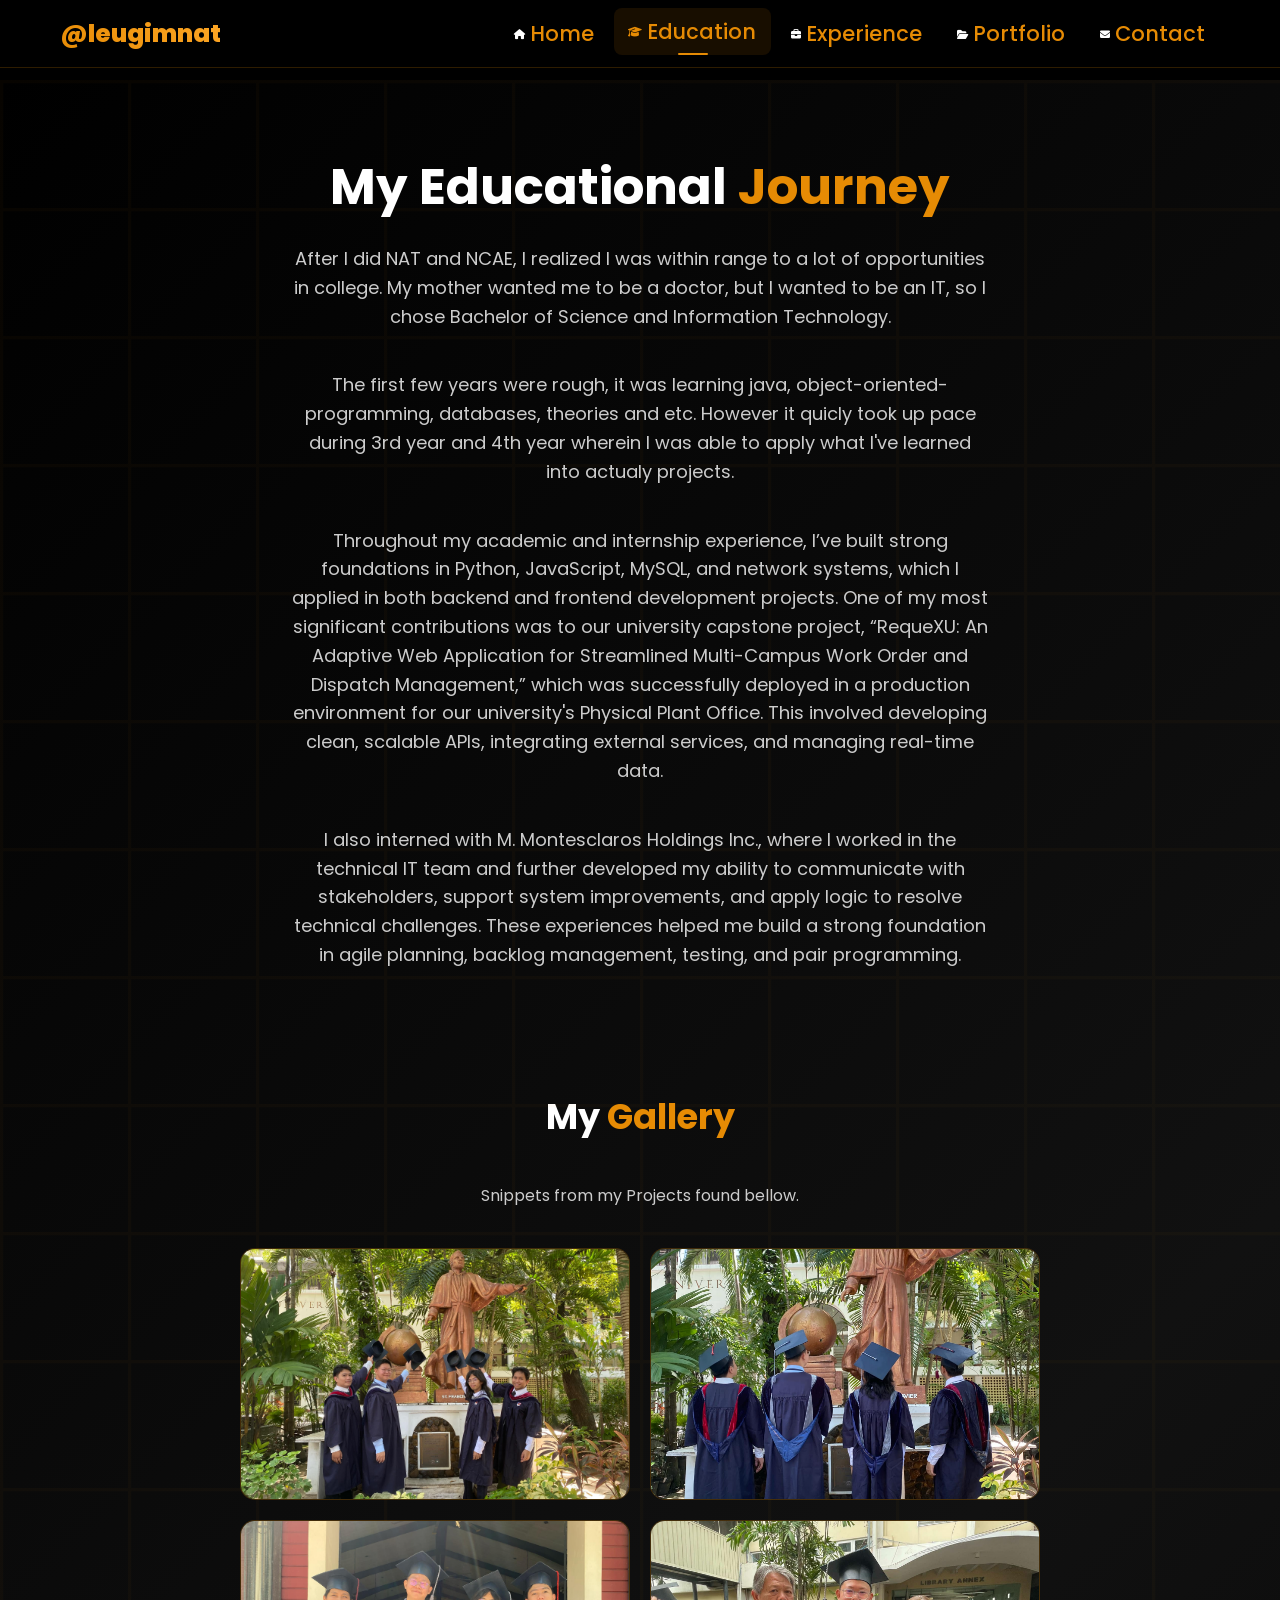
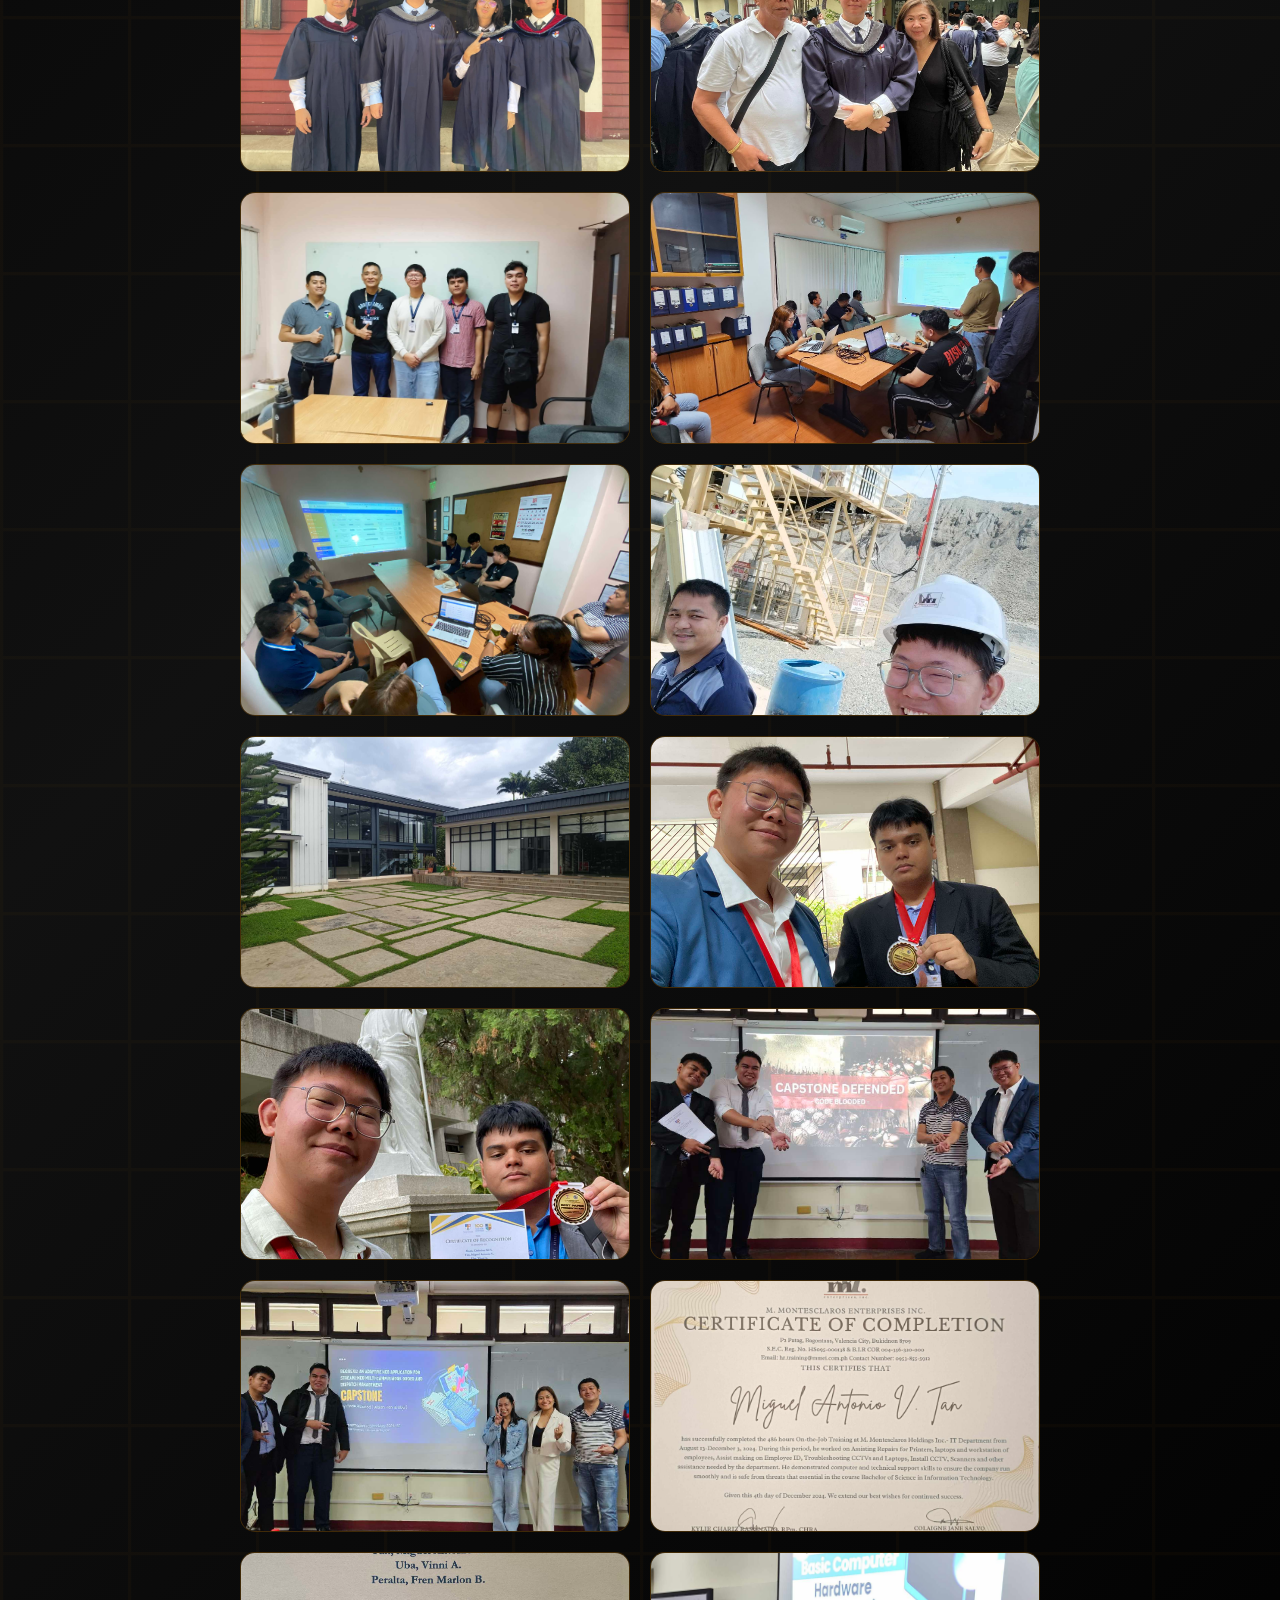
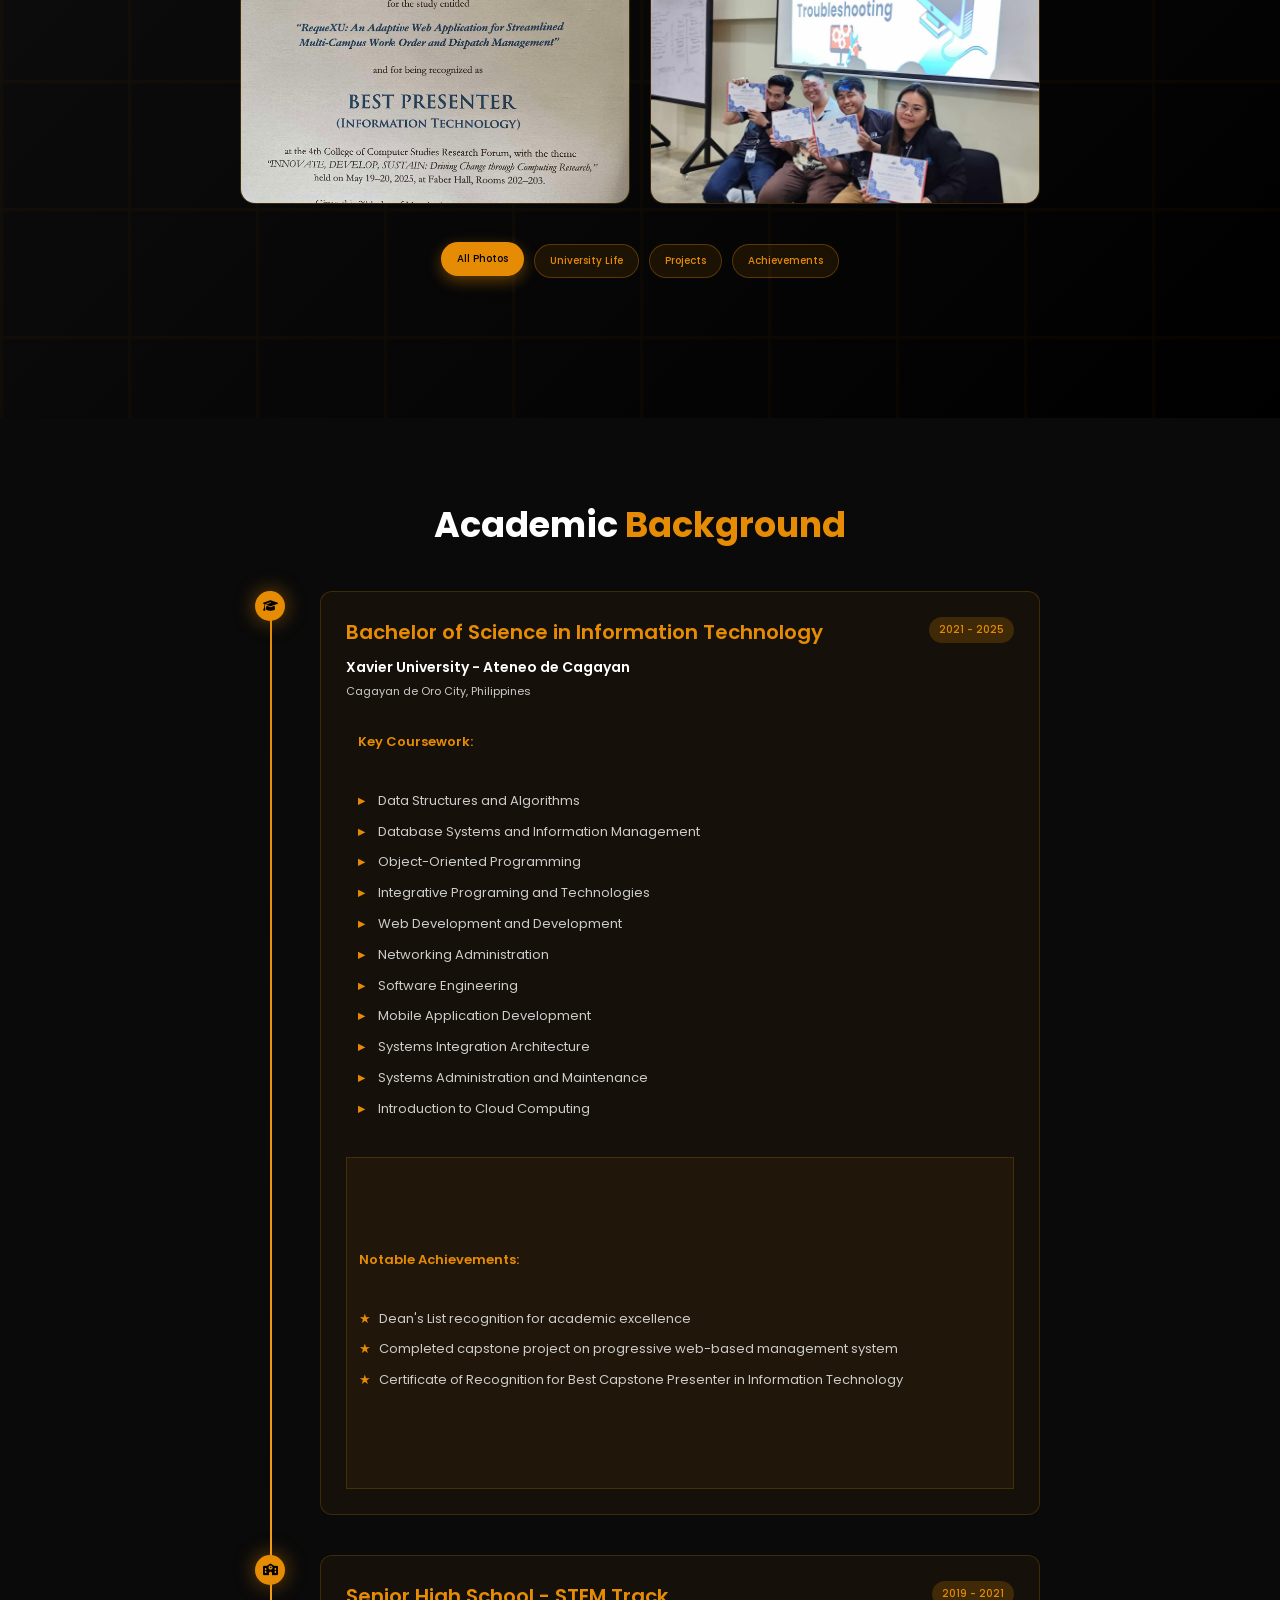
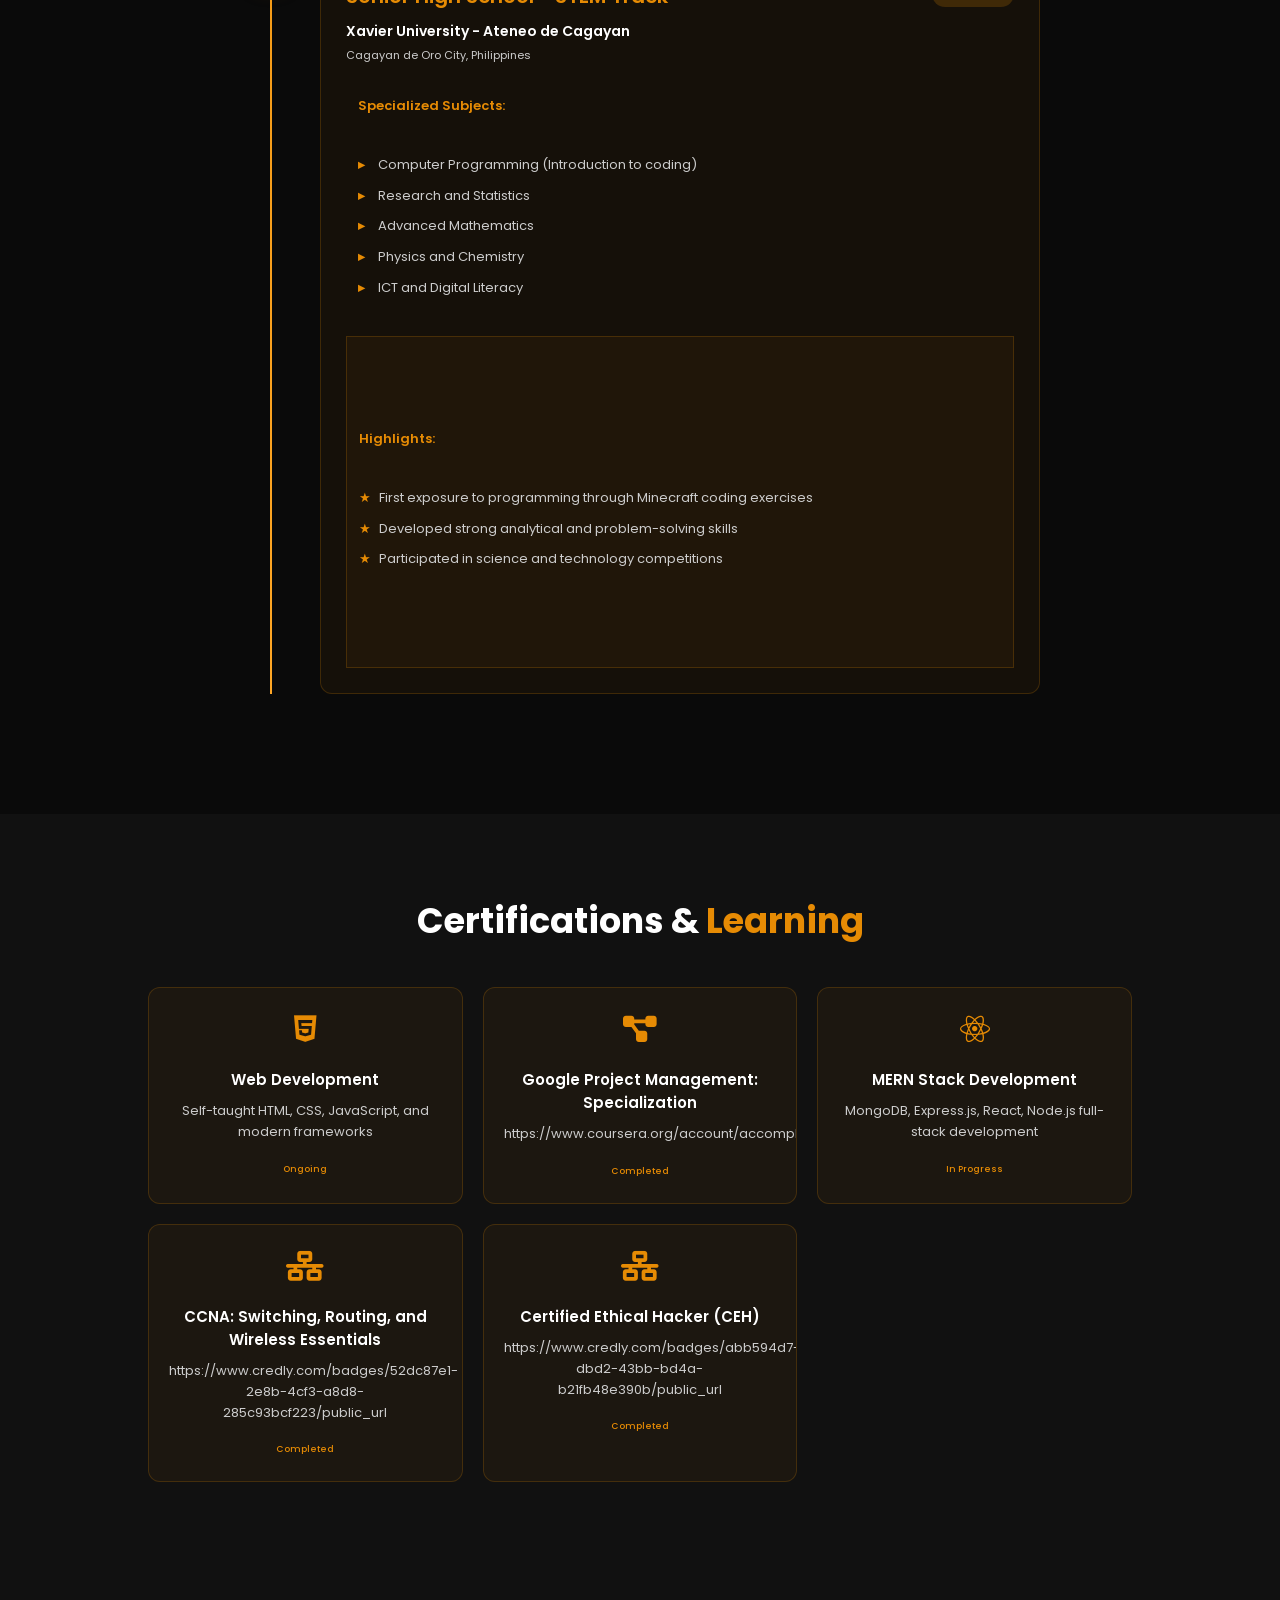
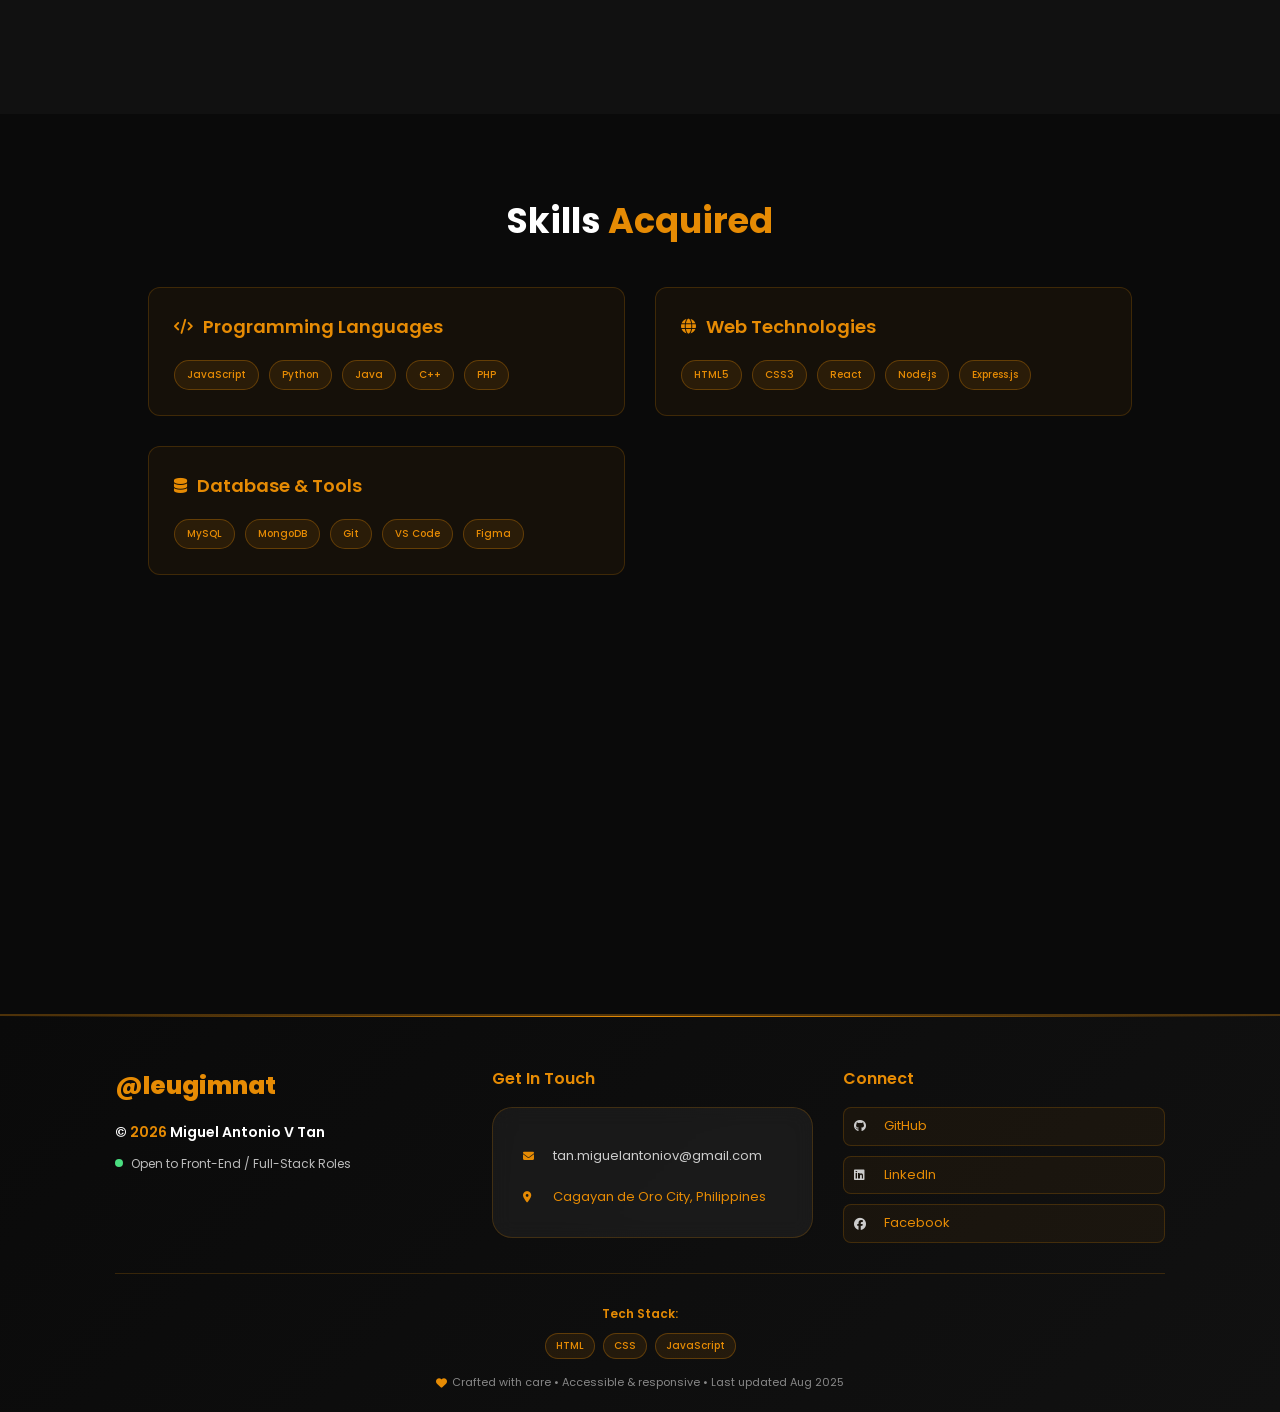
==== commit 9ca13b8e: "Changed title" ====
--- a/education.html
+++ b/education.html
@@ -70,7 +70,7 @@
                 <div class="education-gallery">
                 <div class="container">
                     <h2 class="section-title">My <span>Gallery</span></h2>
-                    <p class="gallery-subtitle">Memories and moments from my journey</p>
+                    <p class="gallery-subtitle">Snippets from my Projects found bellow.</p>
 
                     <div class="gallery-grid">
                         <div class="gallery-item" data-category="university">
--- a/style.css
+++ b/style.css
@@ -1915,7 +1915,7 @@
 
 .stat-number {
   display: block;
-  font-size: 3rem;
+  font-size: 5rem;
   font-weight: 700;
   color: #e68b04;
   margin-bottom: 0.5rem;
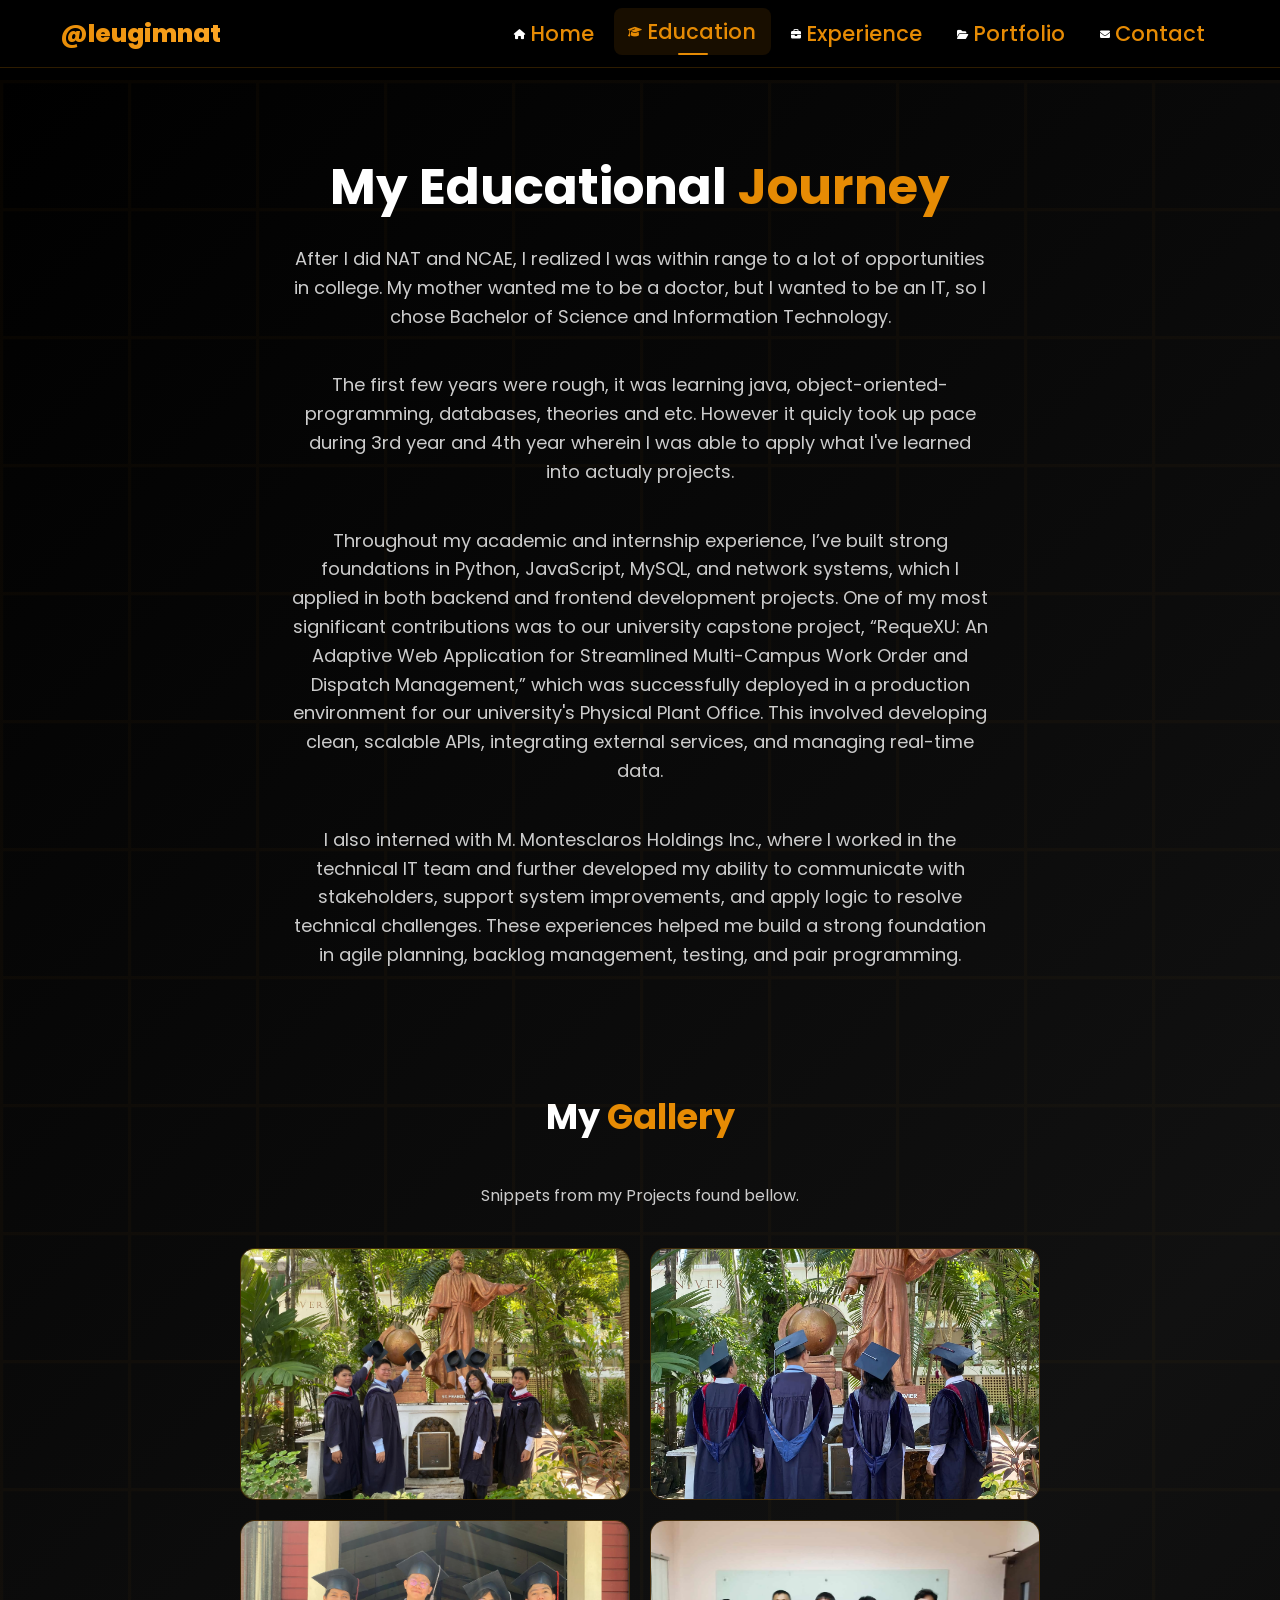
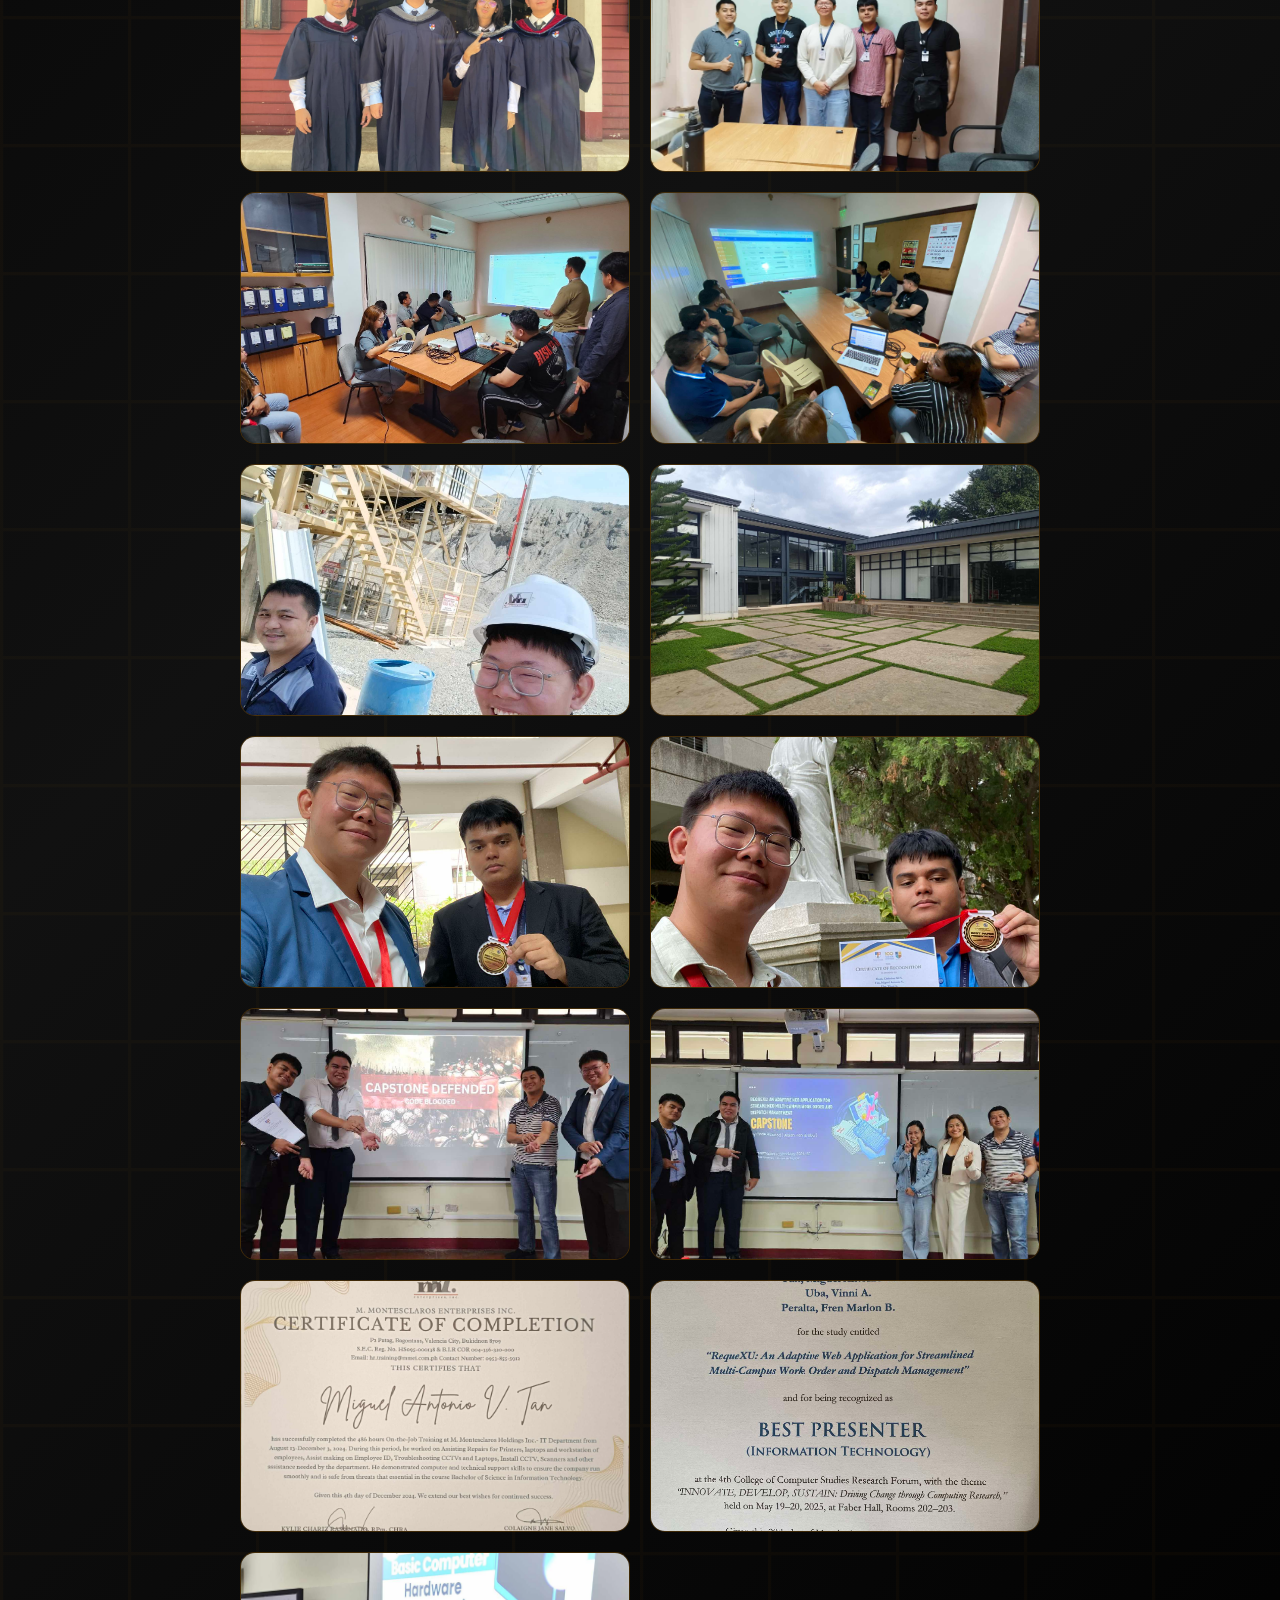
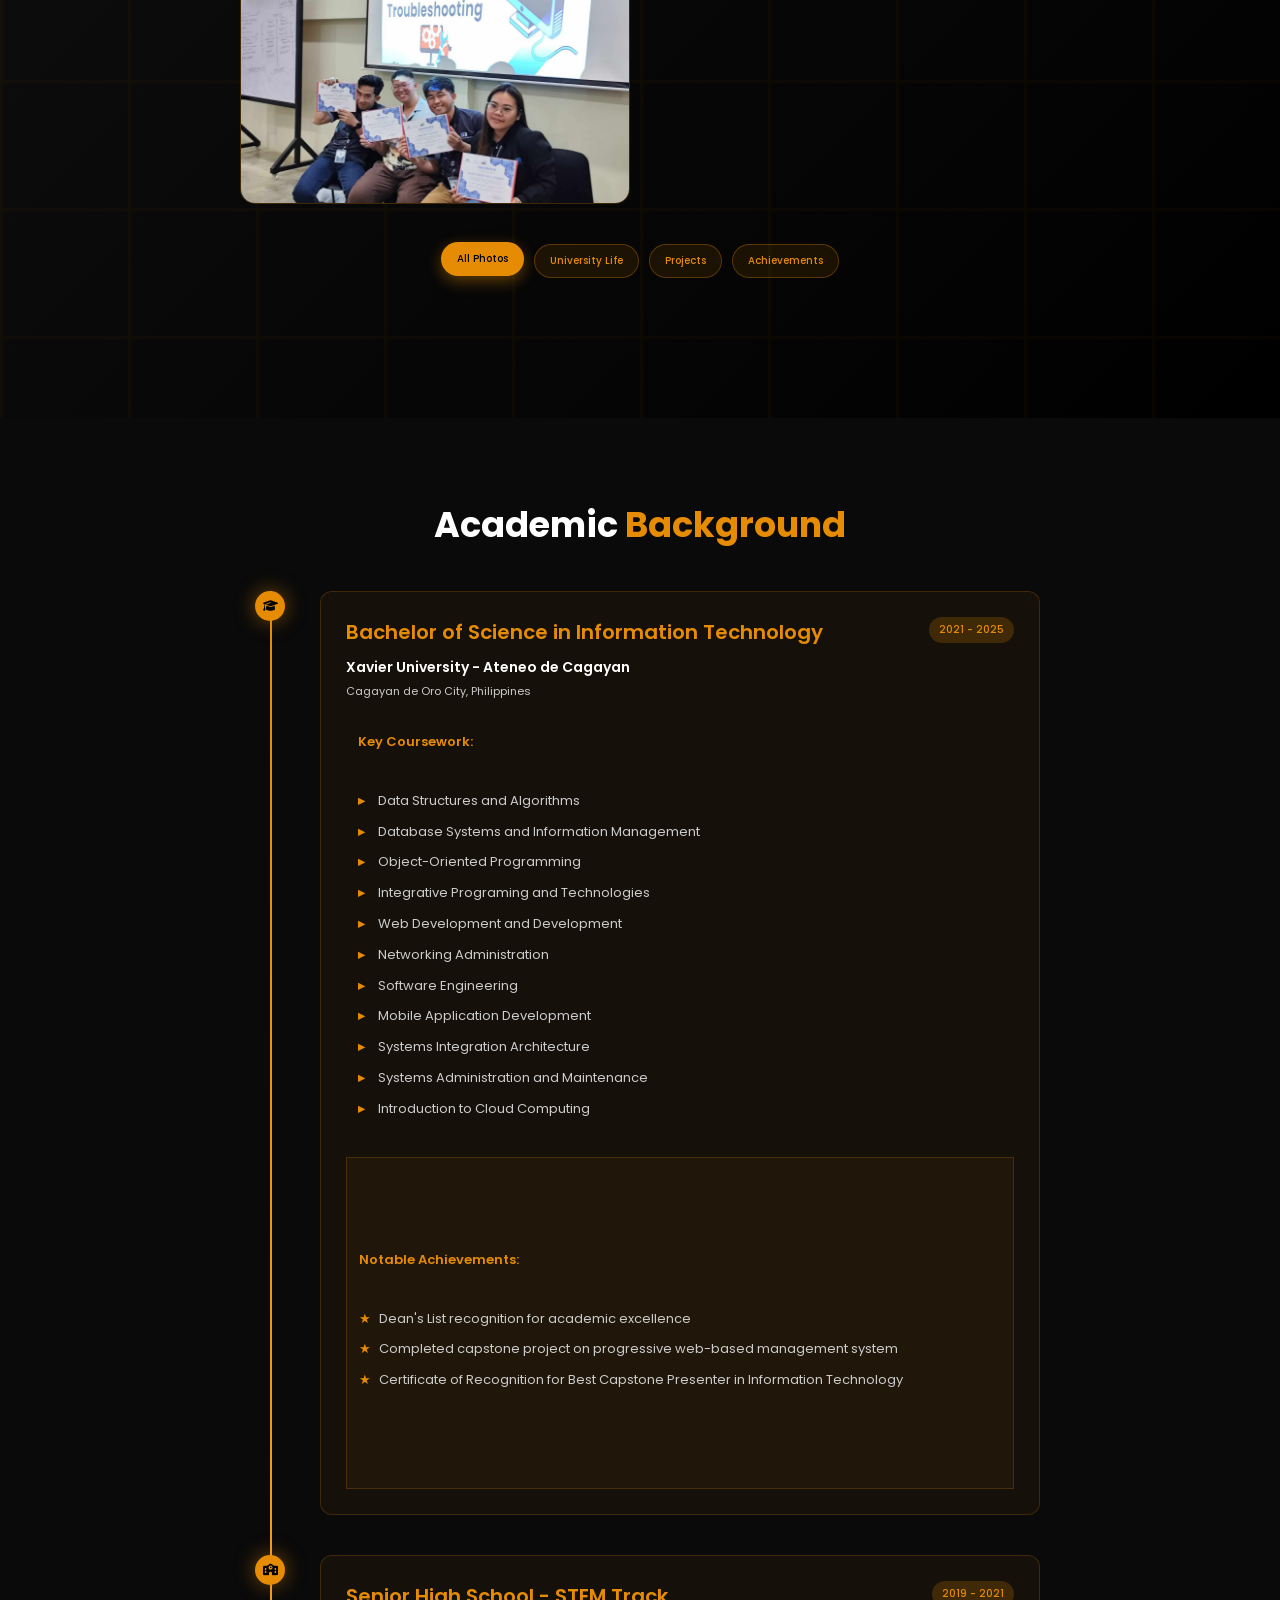
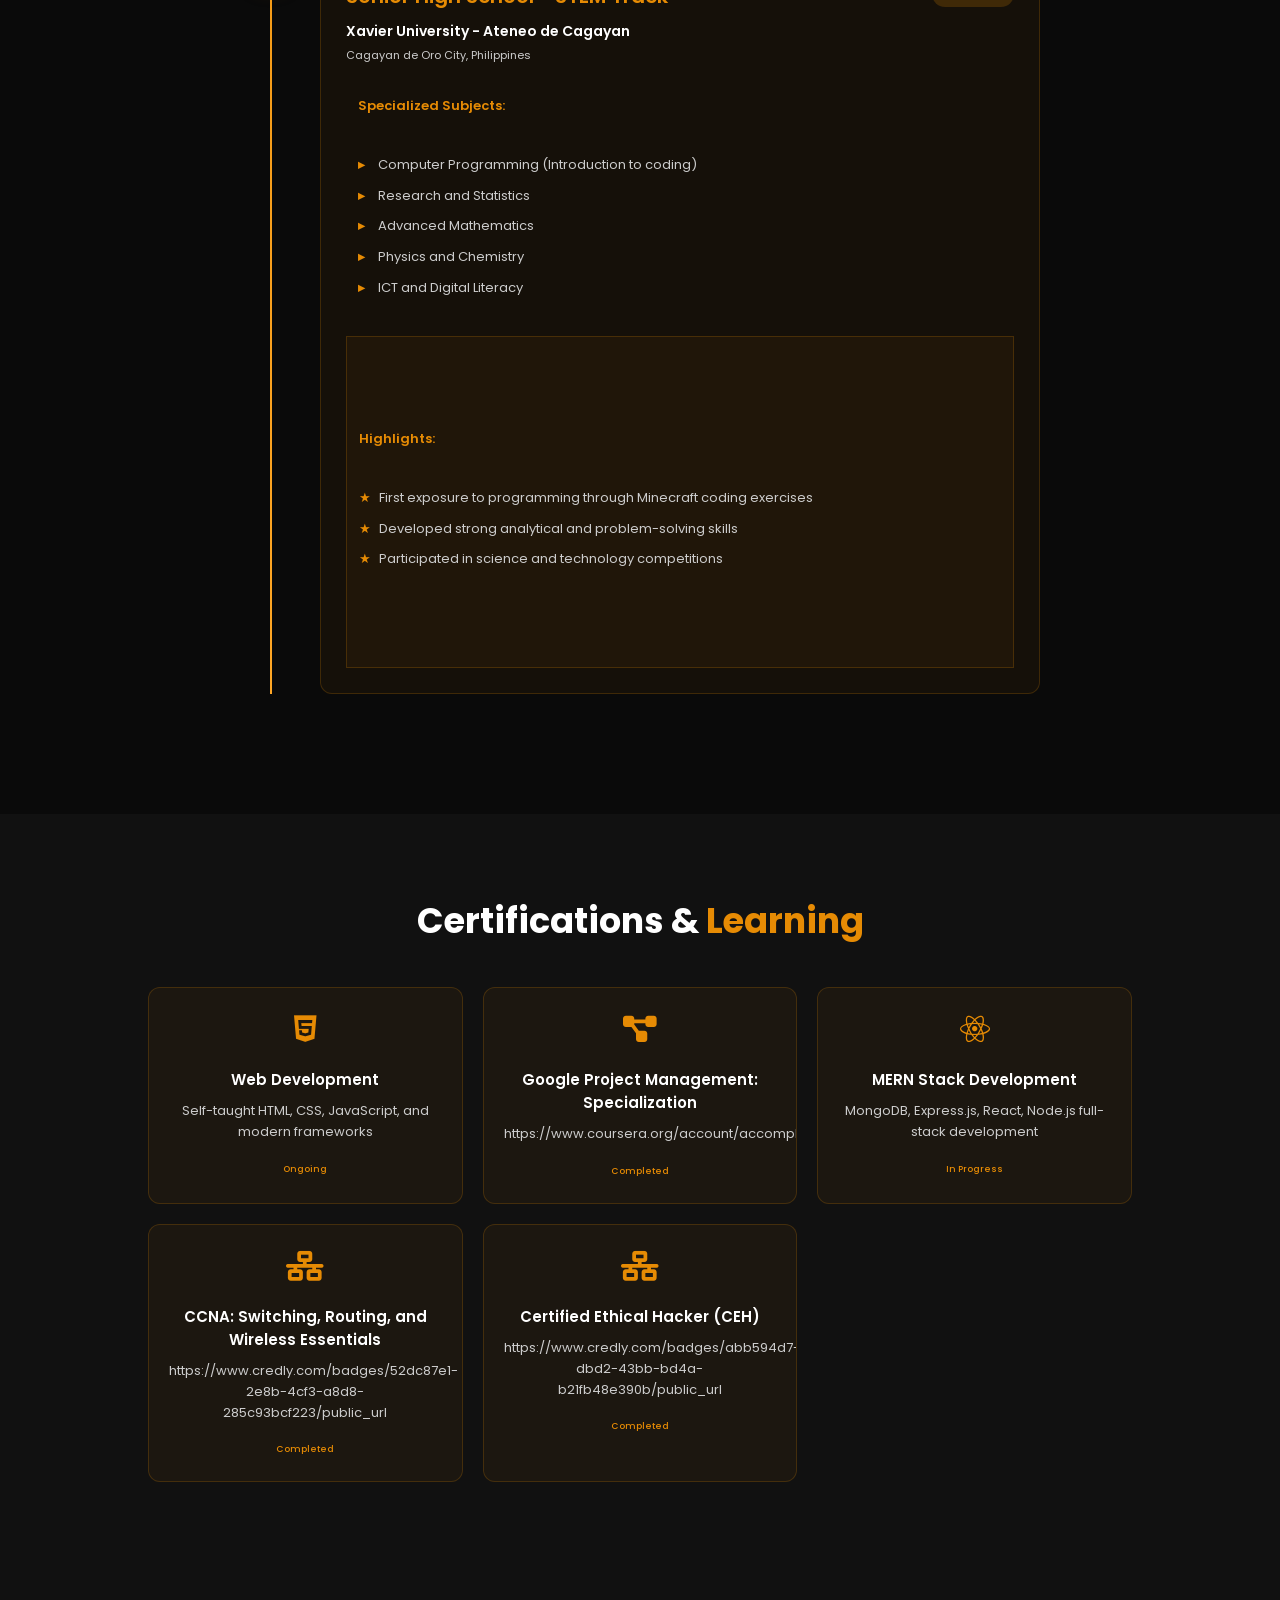
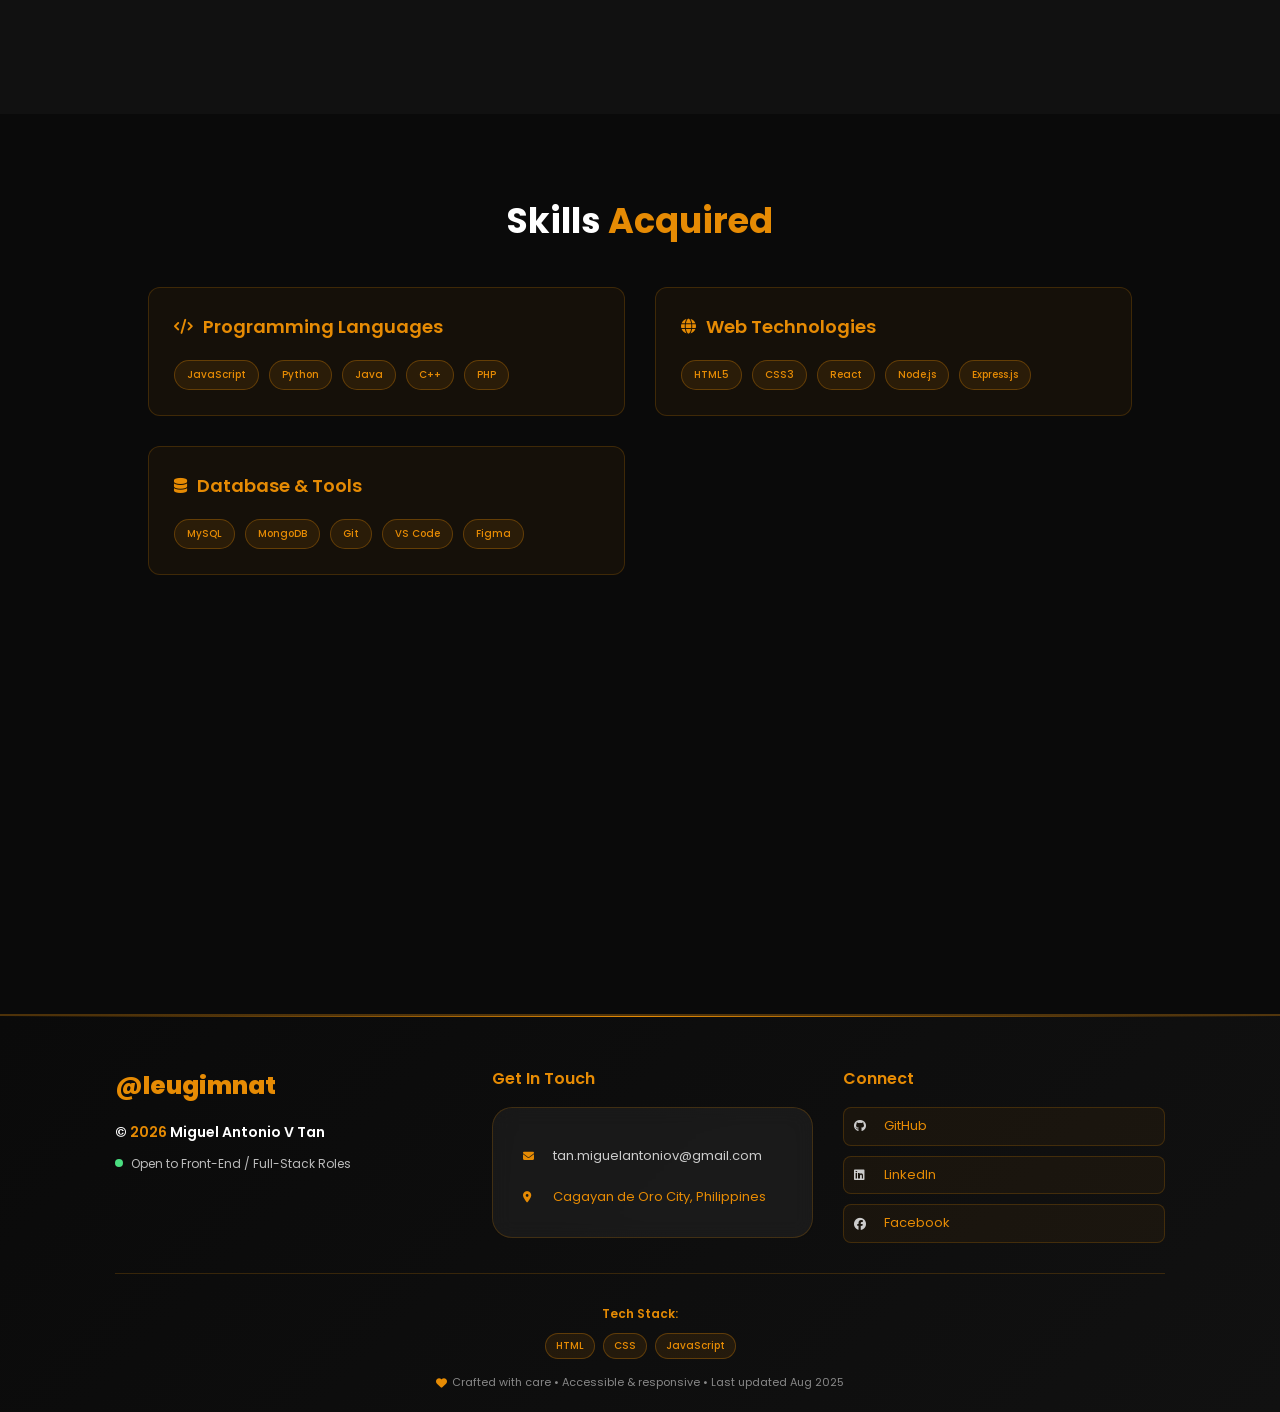
==== commit da3b70c9: "removed" ====
--- a/education.html
+++ b/education.html
@@ -121,22 +121,6 @@
                             </div>
                         </div>
 
-                        <div class="gallery-item" data-category="university">
-                            <div class="gallery-image">
-                                <img src="images/university/univ4.jpeg" alt="University graduation ceremony with my family" loading="lazy">
-                                <div class="gallery-overlay">
-                                    <div class="gallery-info">
-                                        <h4>Graduation Day</h4>
-                                        <p>Xavier University - Ateneo de Cagayan</p>
-                                        <span class="gallery-date">2025</span>
-                                    </div>
-                                    <button type="button" class="gallery-expand" aria-label="View full image">
-                                        <i class="fa-solid fa-expand"></i>
-                                    </button>
-                                </div>
-                            </div>
-                        </div>
-
                         <div class="gallery-item" data-category="projects">
                             <div class="gallery-image">
                                 <img src="images/projects/capstone_meeting.jpg" alt="Capstone project picture with stakeholders" loading="lazy">
--- a/style.css
+++ b/style.css
@@ -1558,6 +1558,11 @@
 
 /* Education Gallery Styles */
 .education-gallery {
+  padding: 8rem 0;
+}
+
+/* Education Gallery Styles */
+.experience-gallery {
   padding: 8rem 0;
 }
 
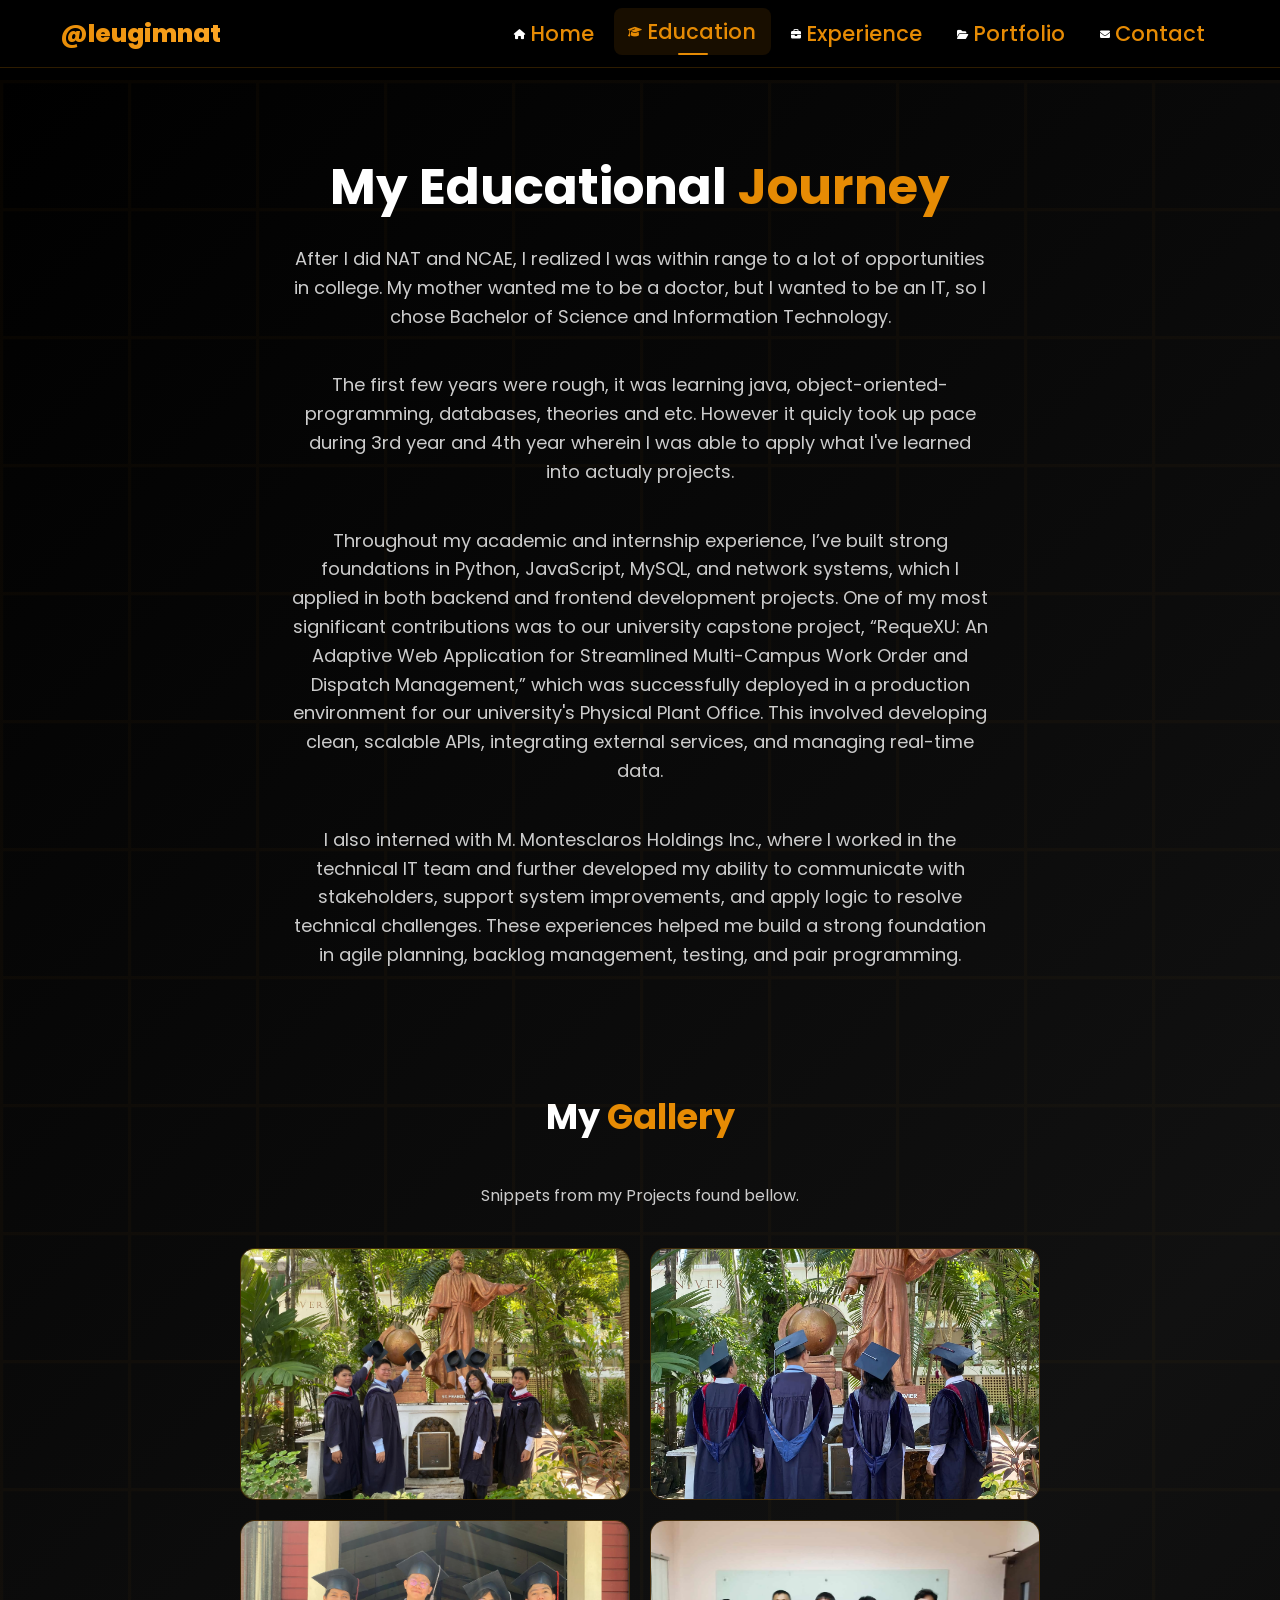
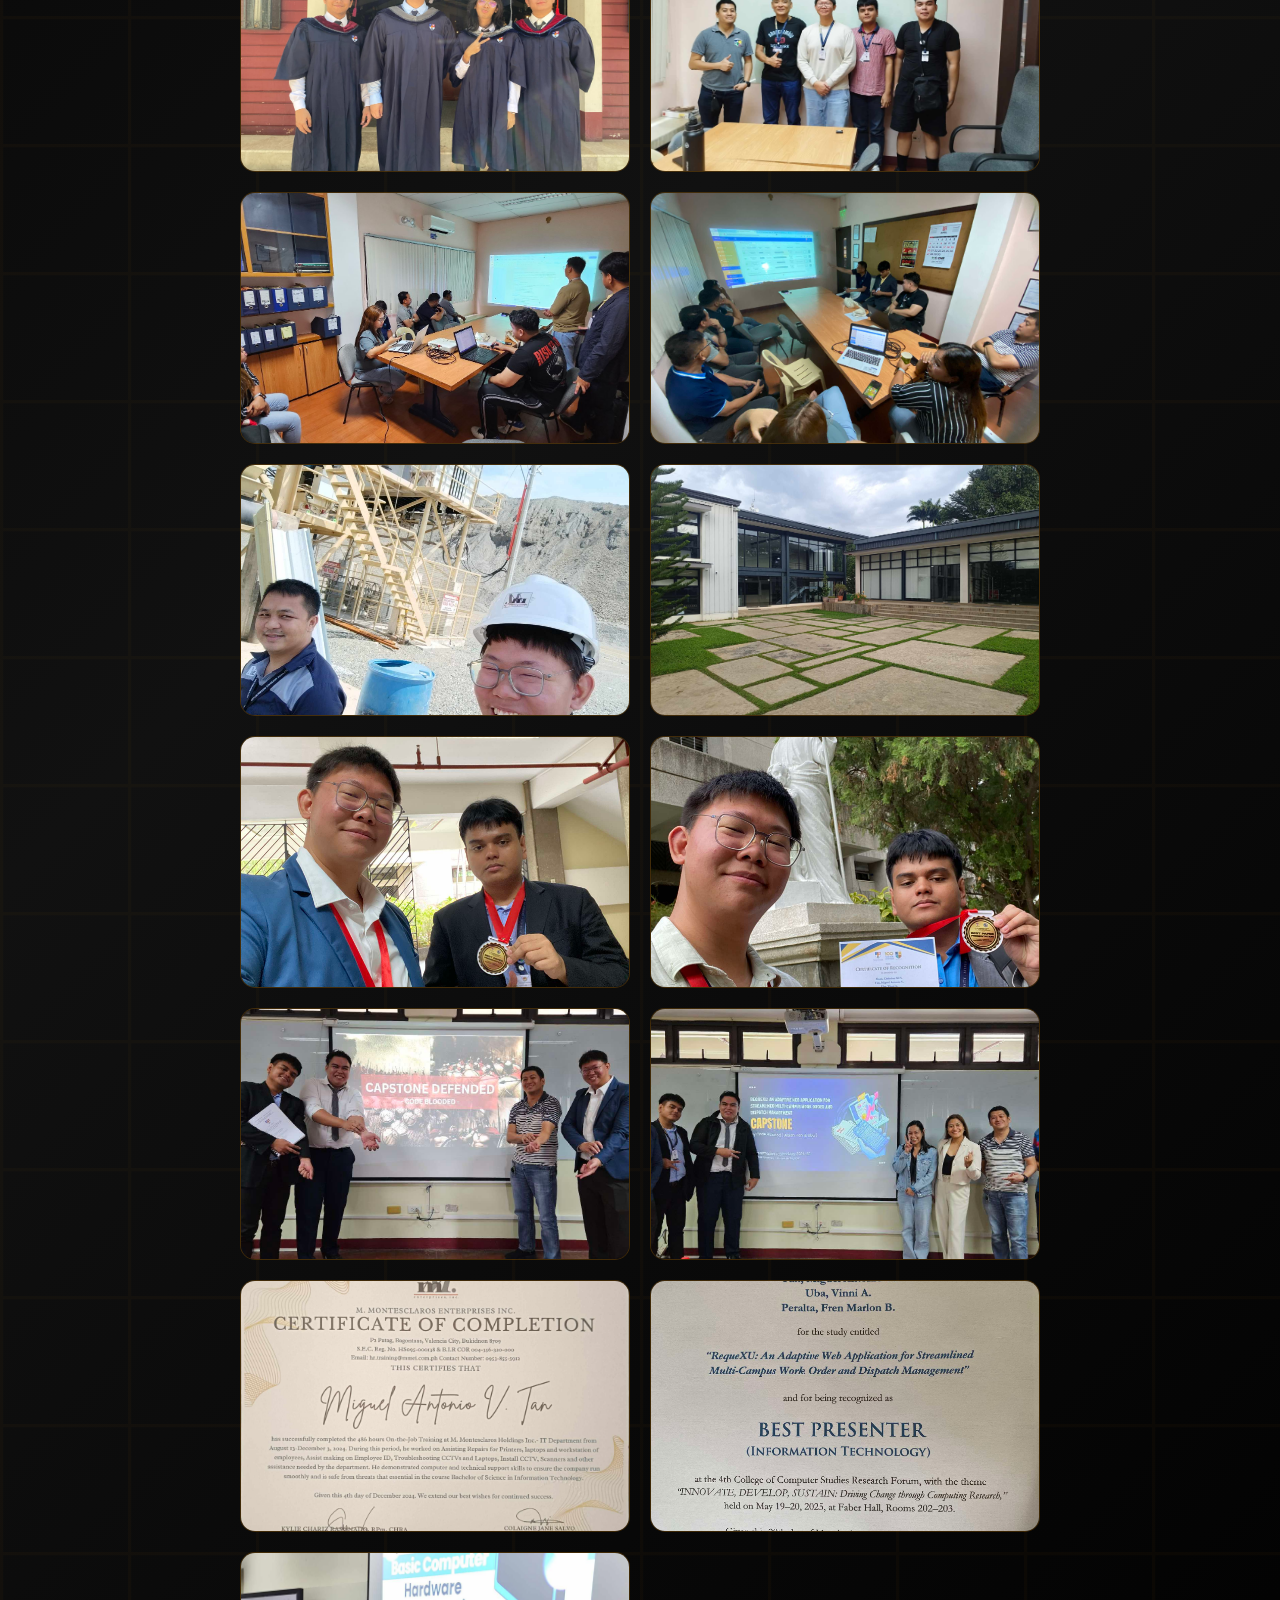
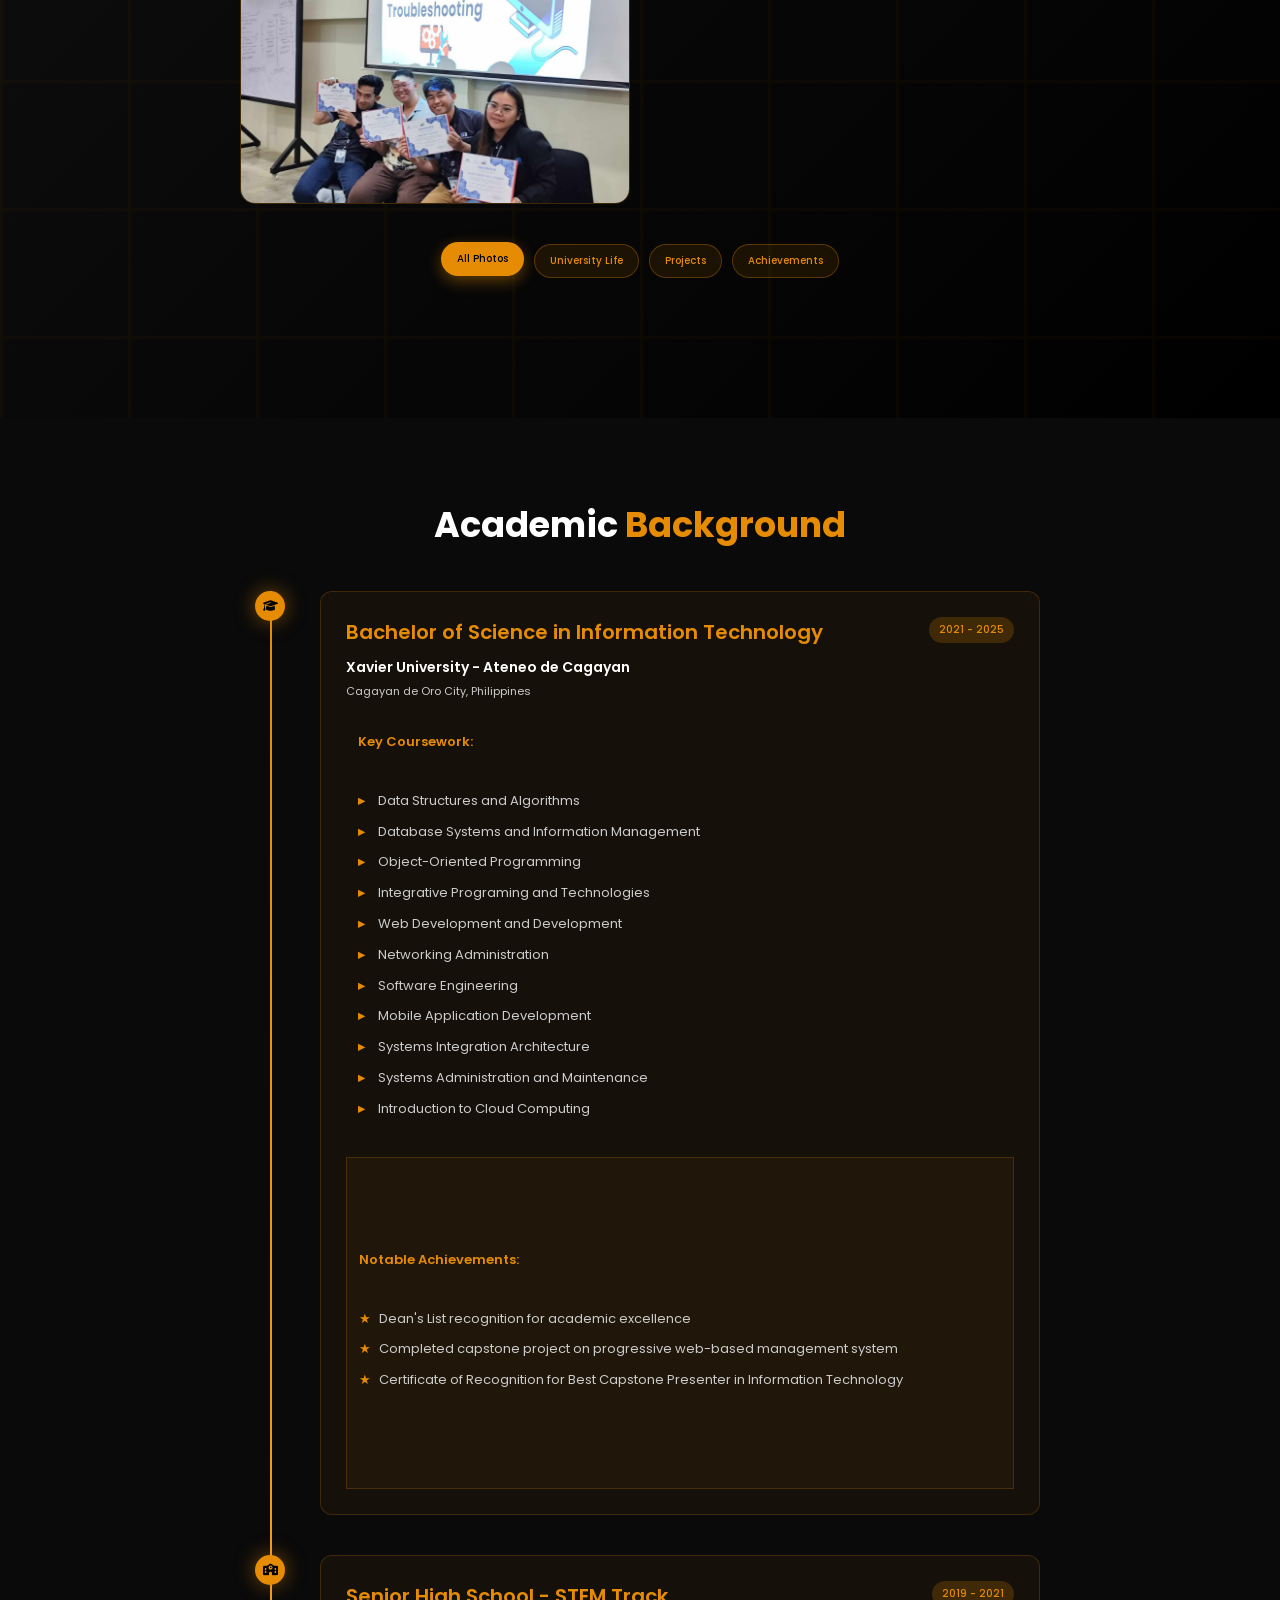
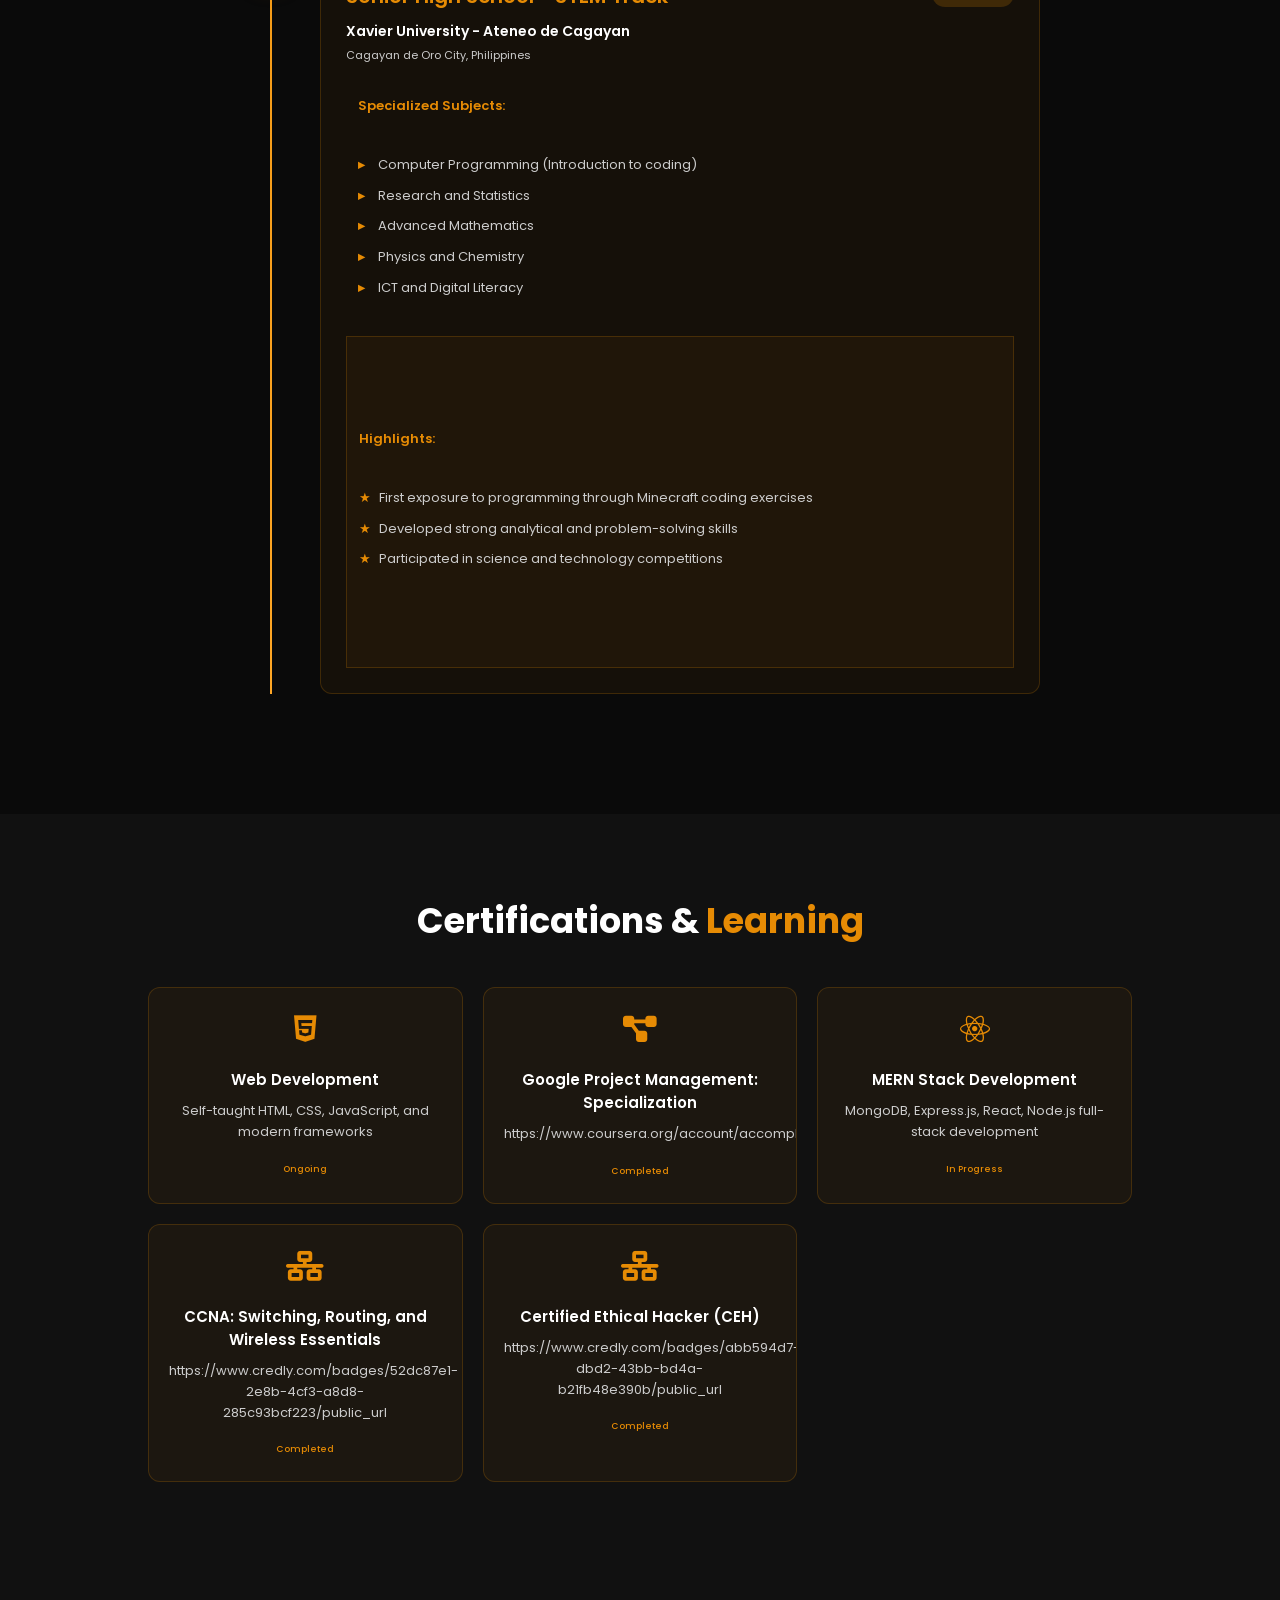
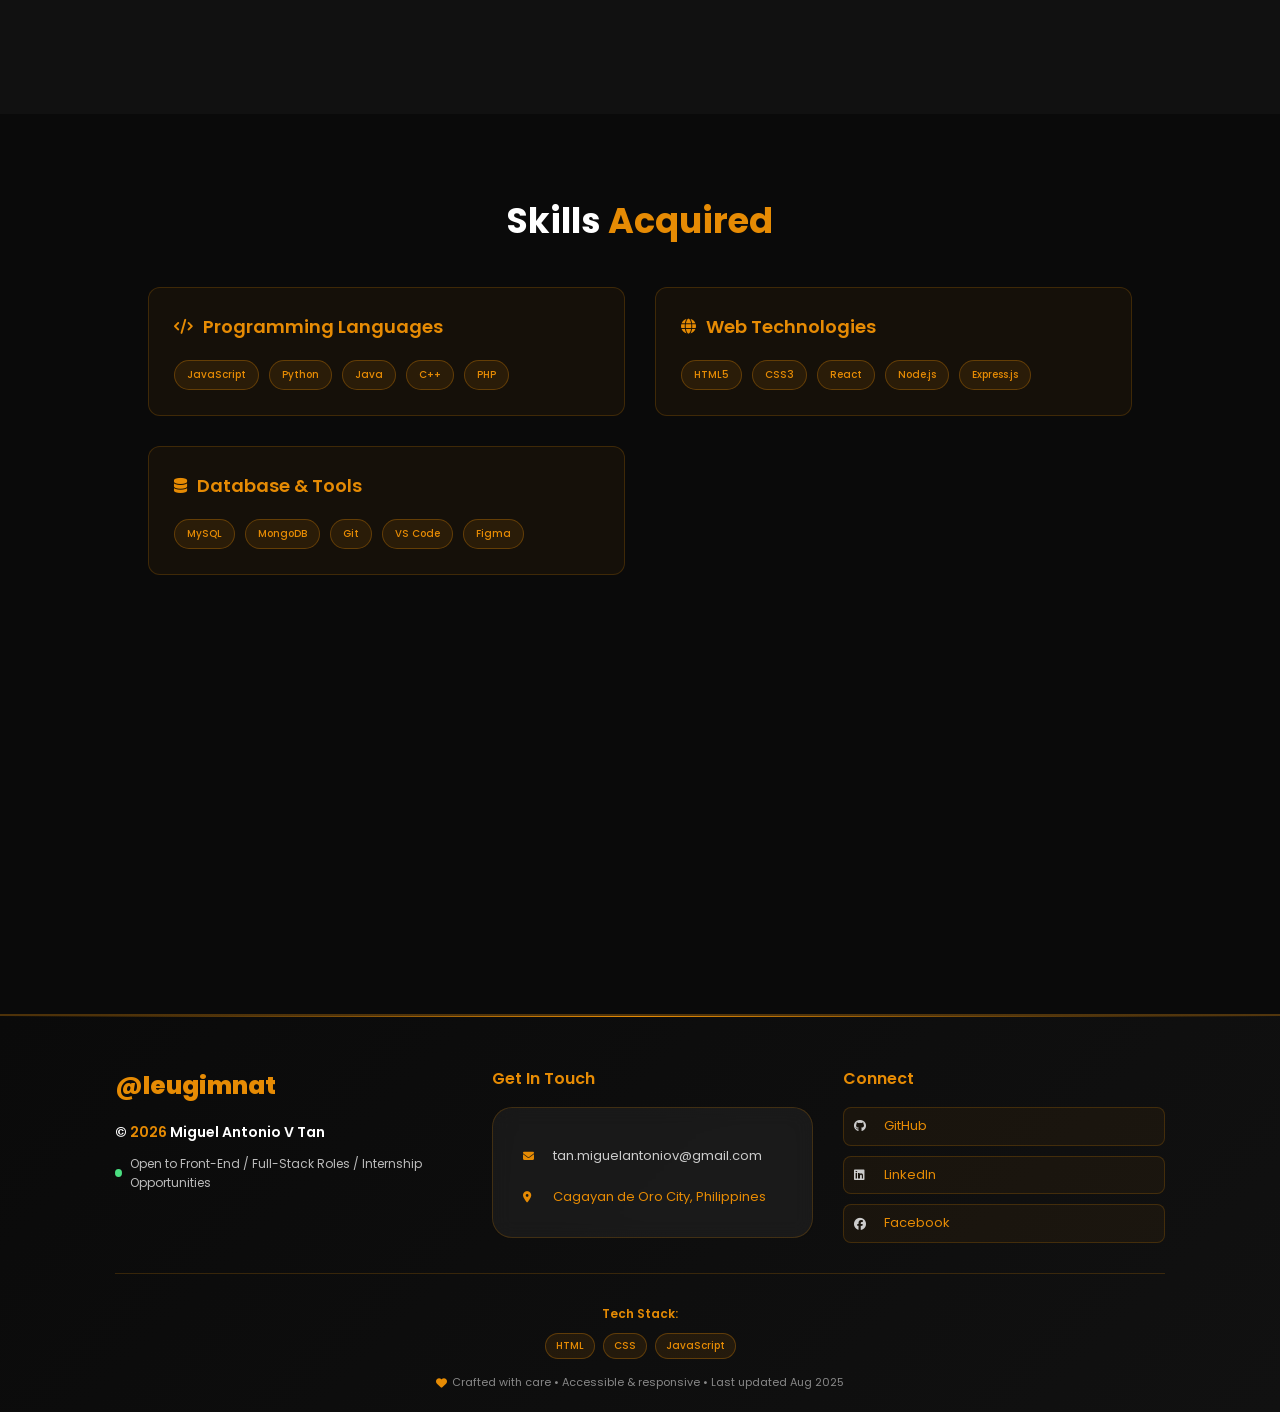
==== commit e0a8283e: "updated footer" ====
--- a/education.html
+++ b/education.html
@@ -503,7 +503,7 @@
                     <p class="footer-name">&copy; <span id="year"></span> Miguel Antonio V Tan</p>
                     <p class="footer-status">
                         <span class="status-indicator"></span>
-                        Open to Front-End / Full-Stack Roles
+                        Open to Front-End / Full-Stack Roles / Internship Opportunities
                     </p>
                 </div>
 
--- a/style.css
+++ b/style.css
@@ -1558,11 +1558,6 @@
 
 /* Education Gallery Styles */
 .education-gallery {
-  padding: 8rem 0;
-}
-
-/* Education Gallery Styles */
-.experience-gallery {
   padding: 8rem 0;
 }
 
@@ -1910,8 +1905,8 @@
 .hero-stats {
   display: flex;
   justify-content: center;
-  gap: 4rem;
-  margin-top: 4rem;
+  gap: 10rem;
+  margin-top: 10rem;
 }
 
 .stat-item {
@@ -1927,7 +1922,7 @@
 }
 
 .stat-label {
-  font-size: 1.2rem;
+  font-size: 2.5rem;
   color: #ccc;
   font-weight: 500;
 }
@@ -2304,7 +2299,7 @@
   }
 
   .stat-number {
-    font-size: 2.5rem;
+    font-size: 3.5rem;
   }
 
   .work-experience,
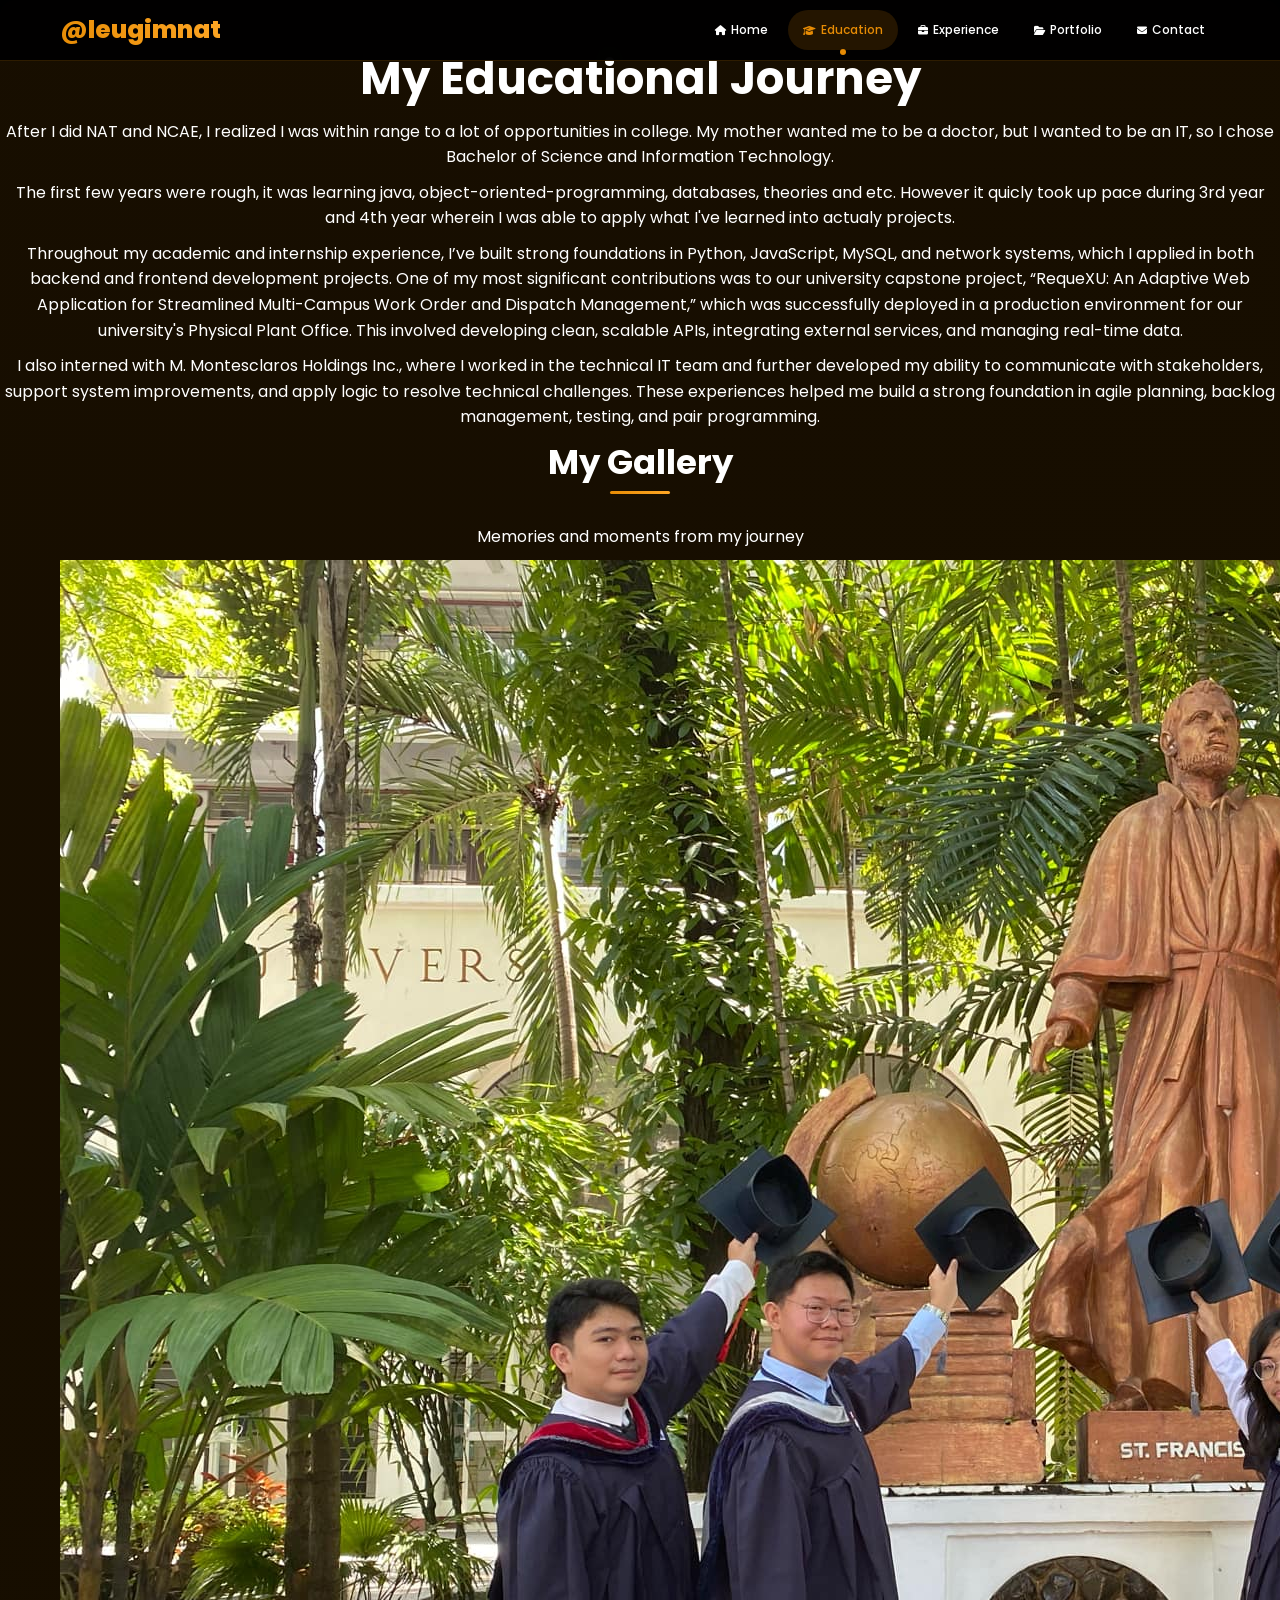
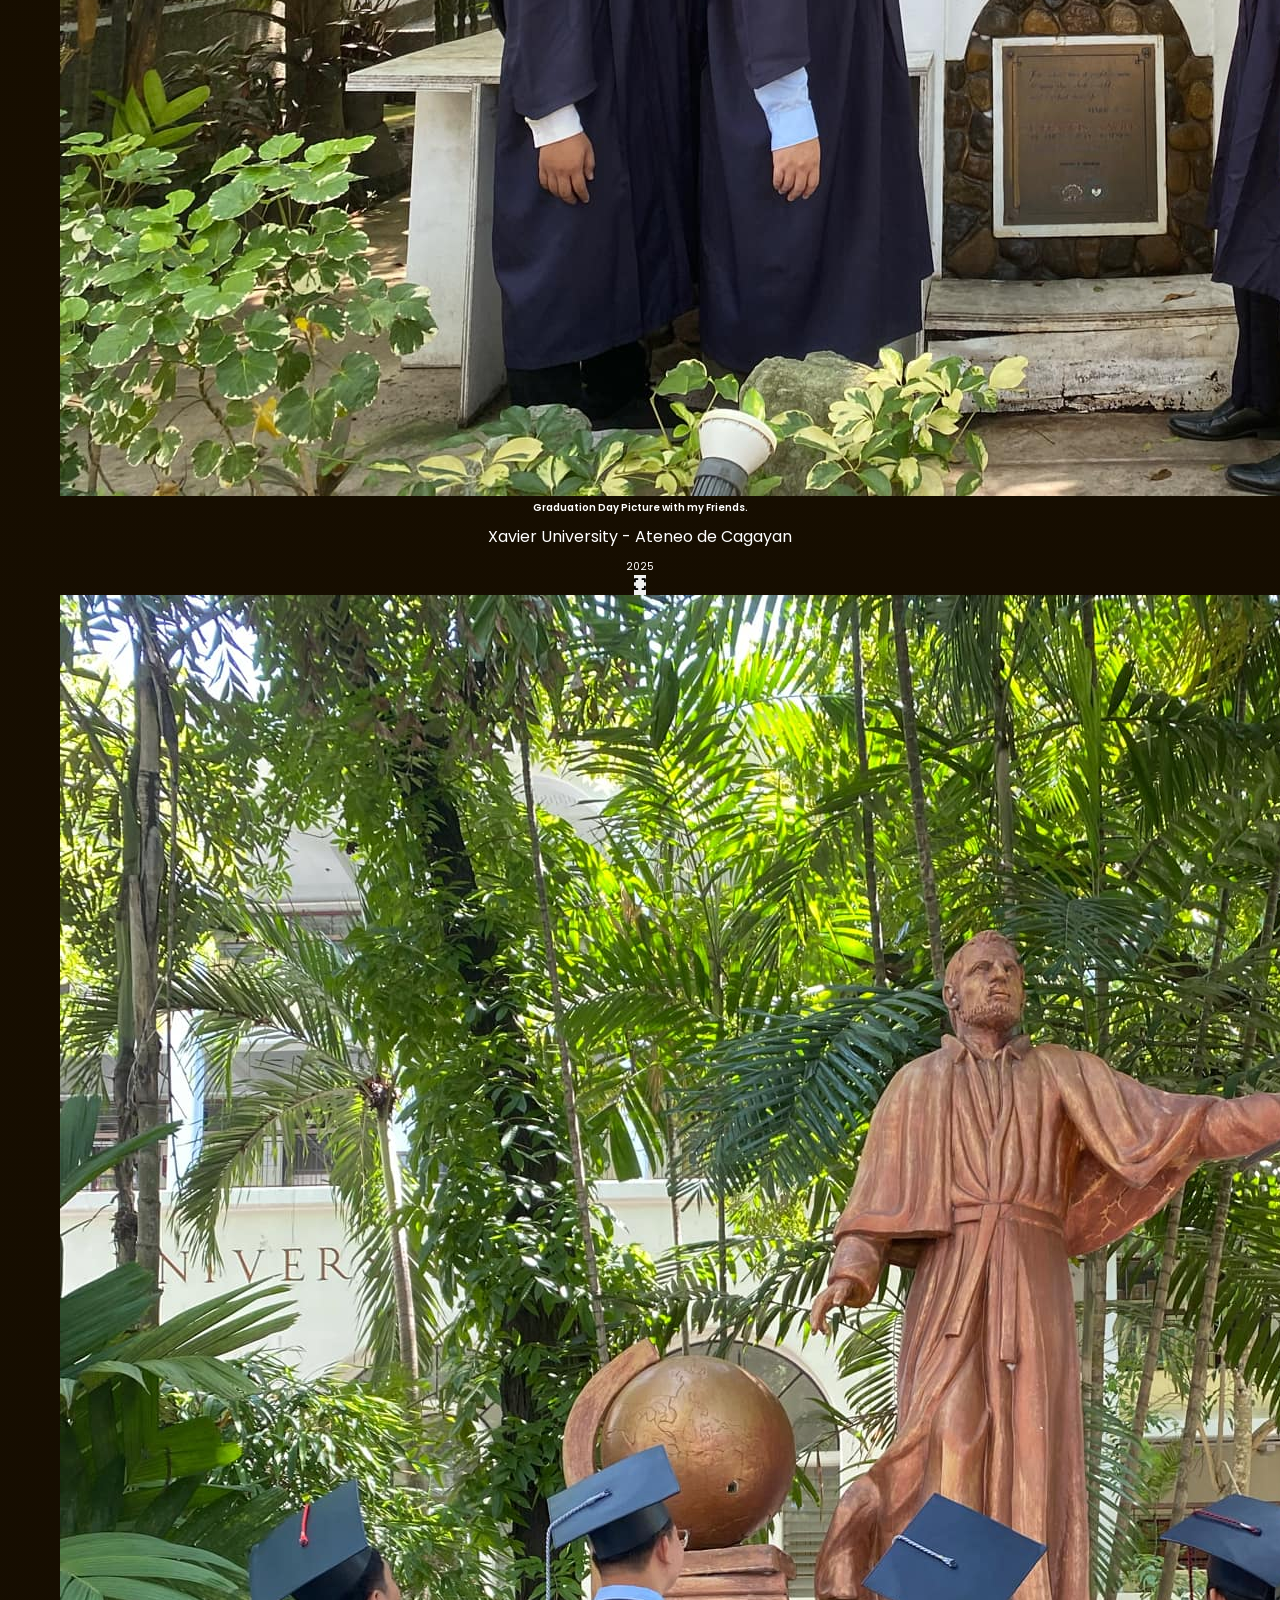
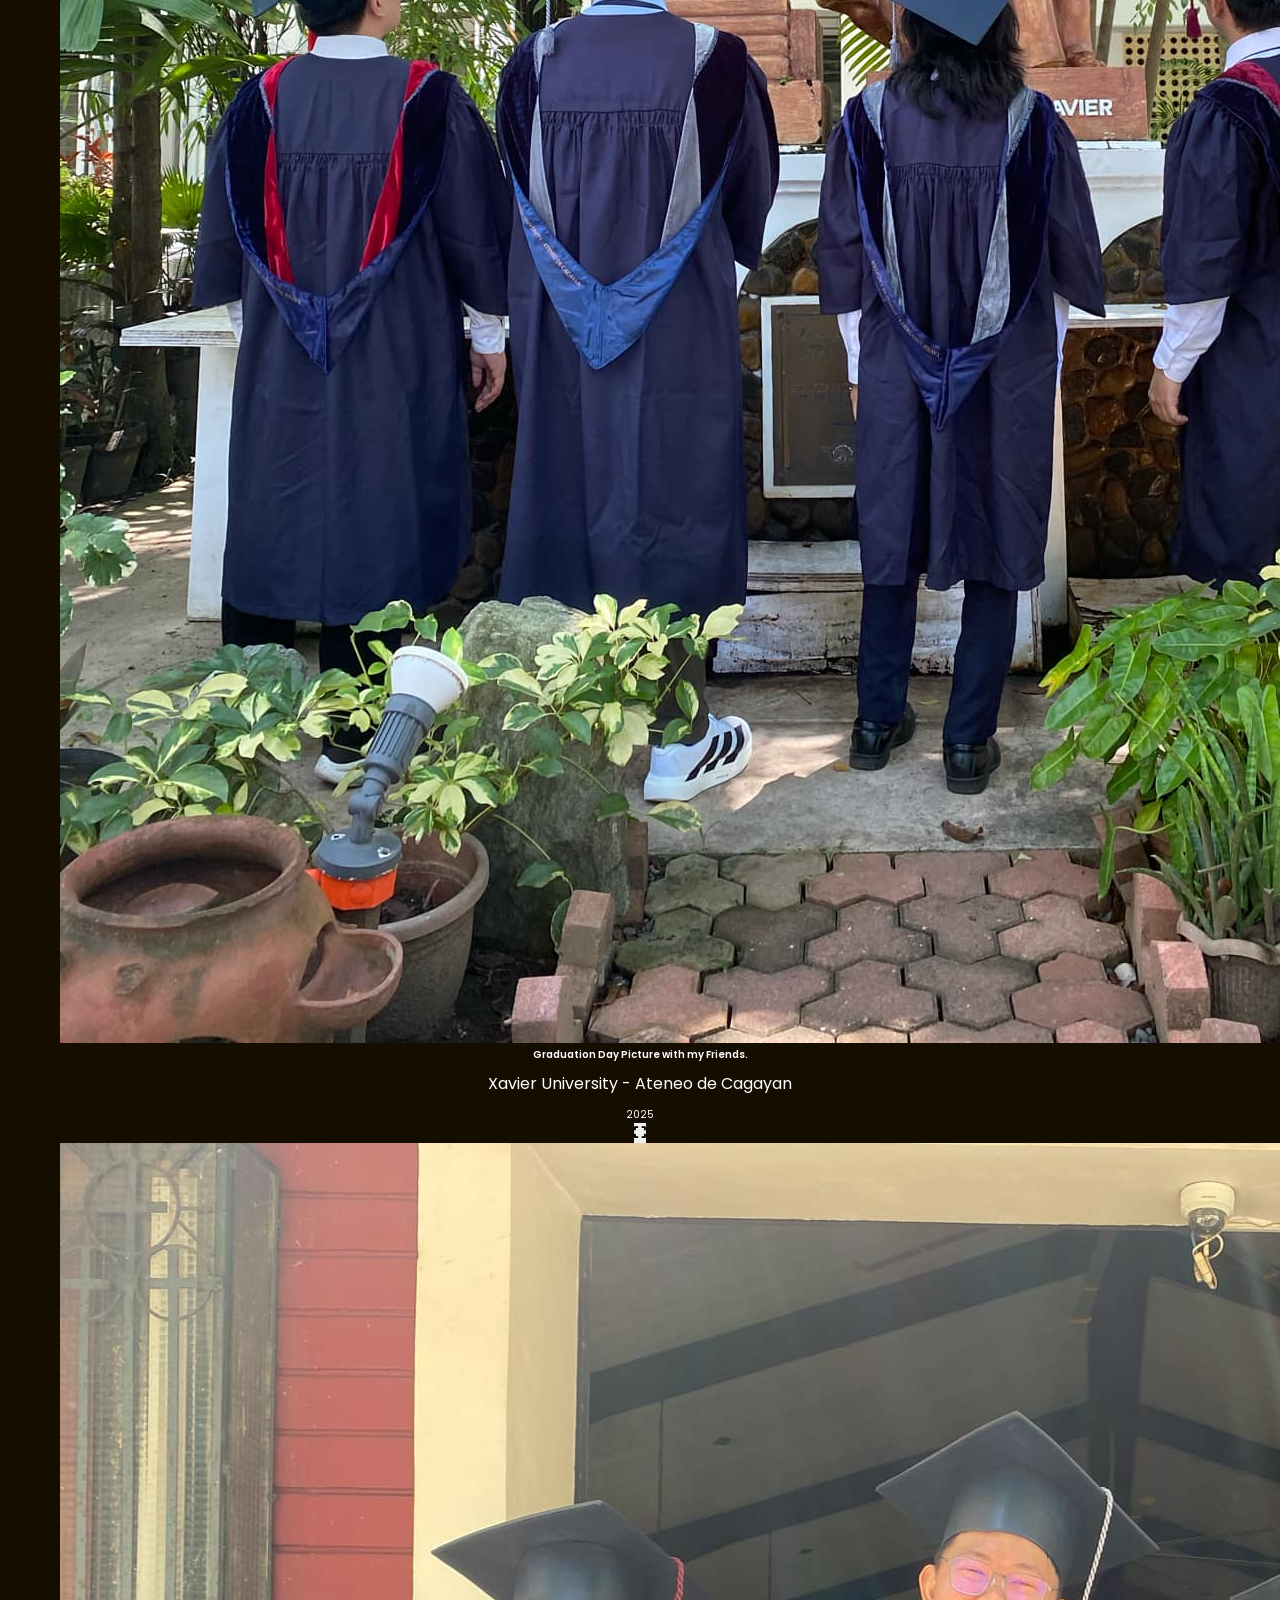
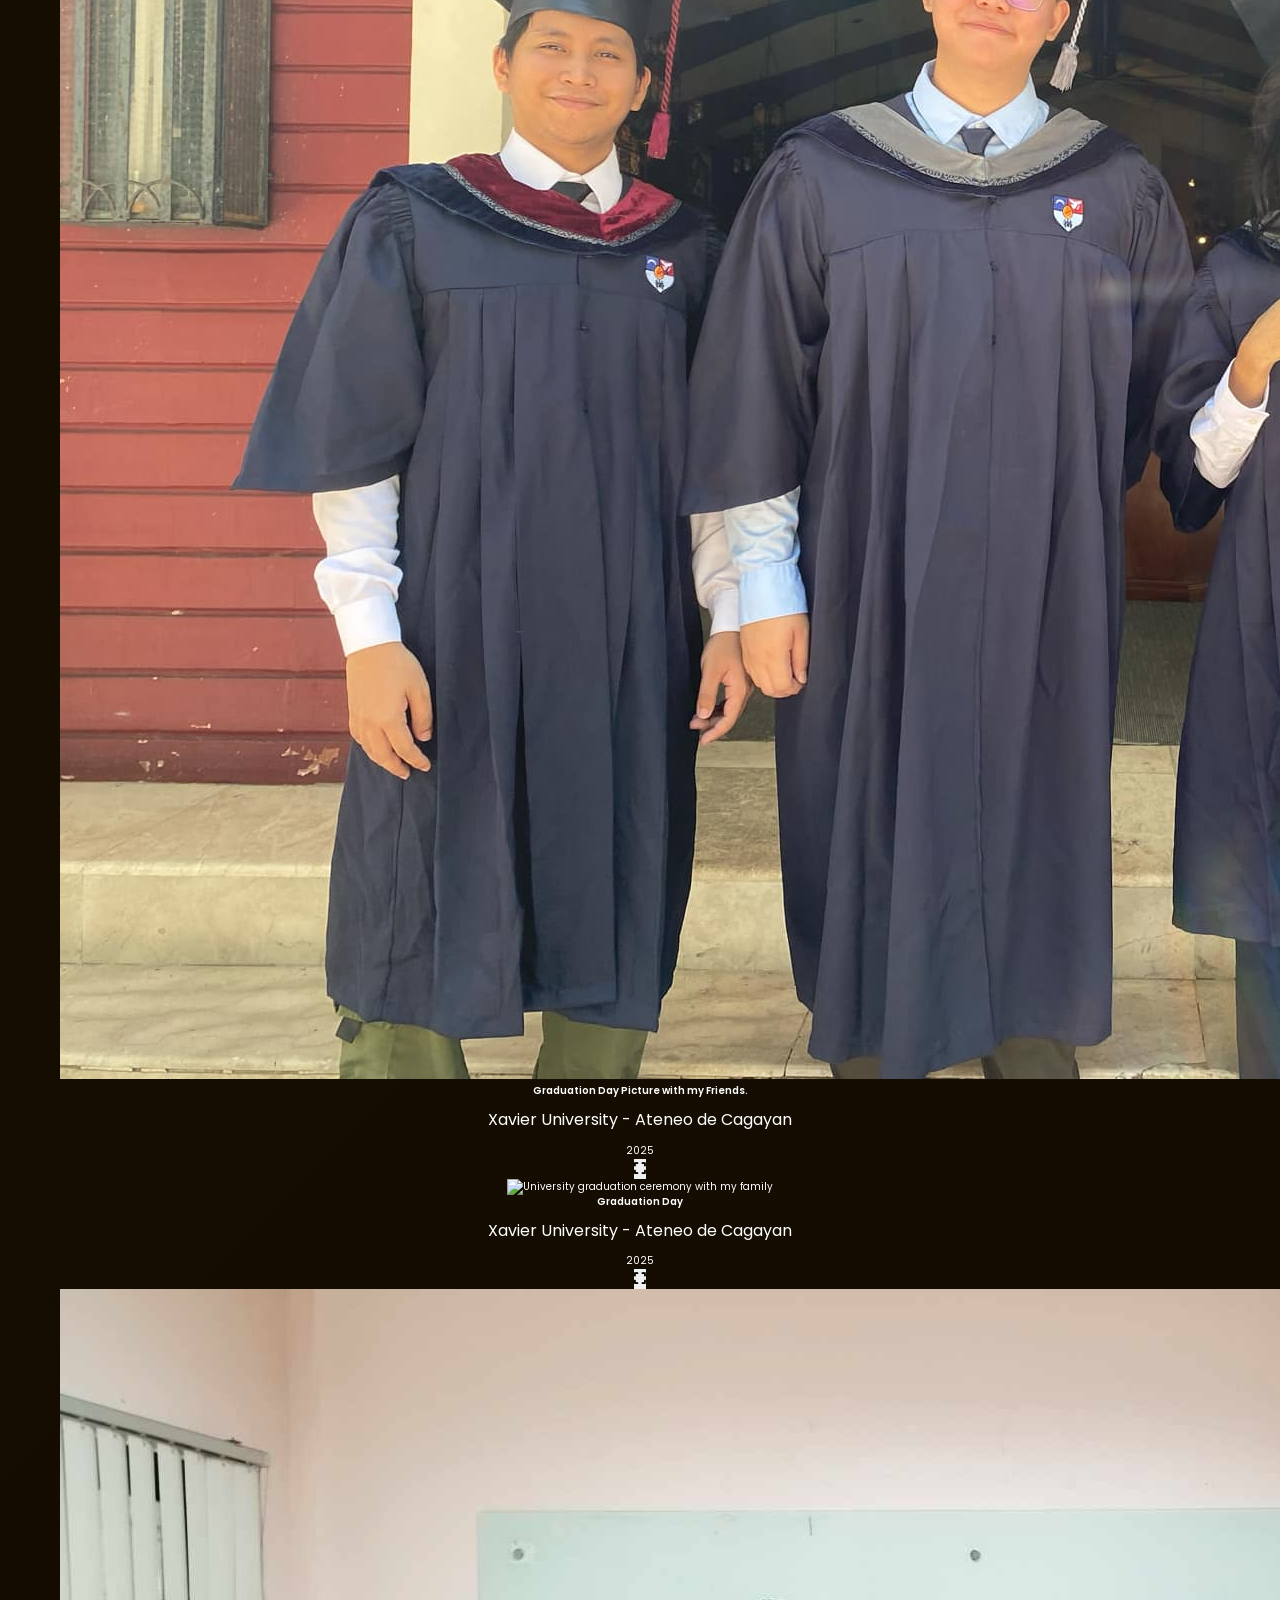
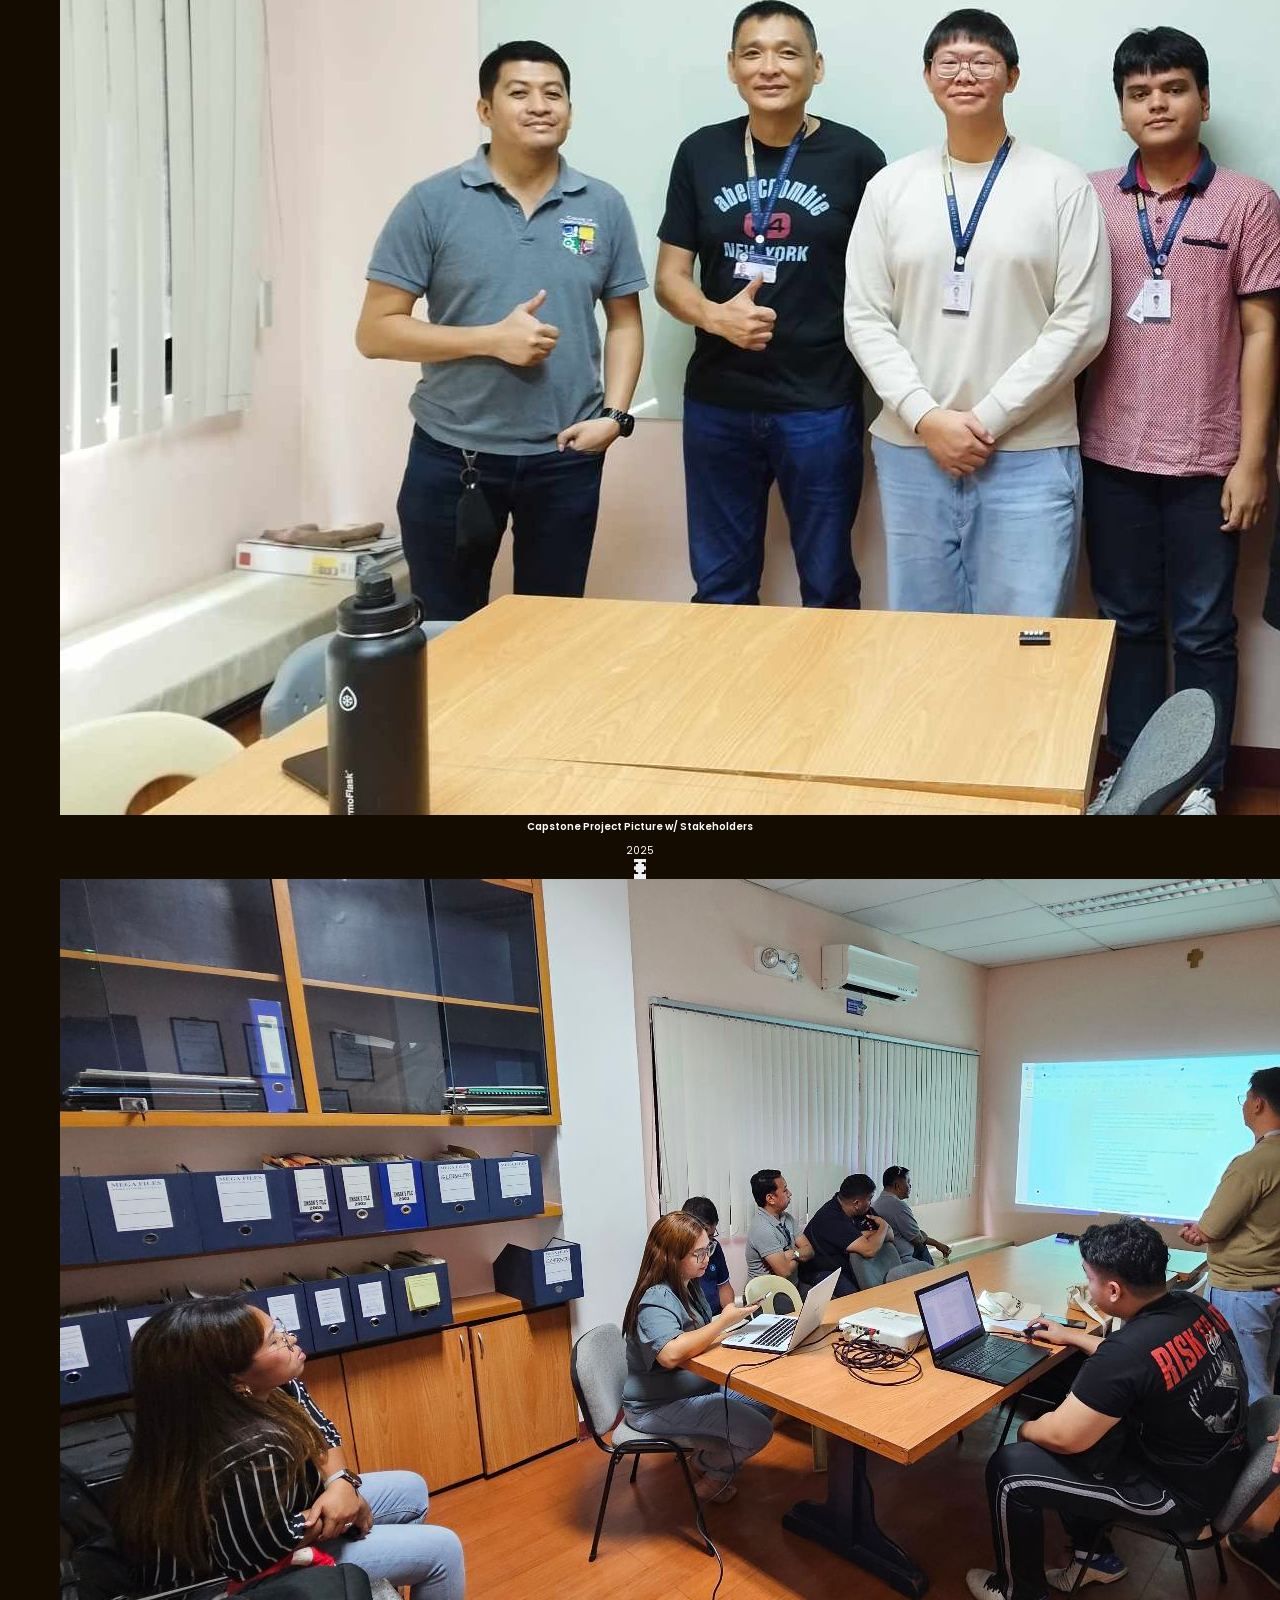
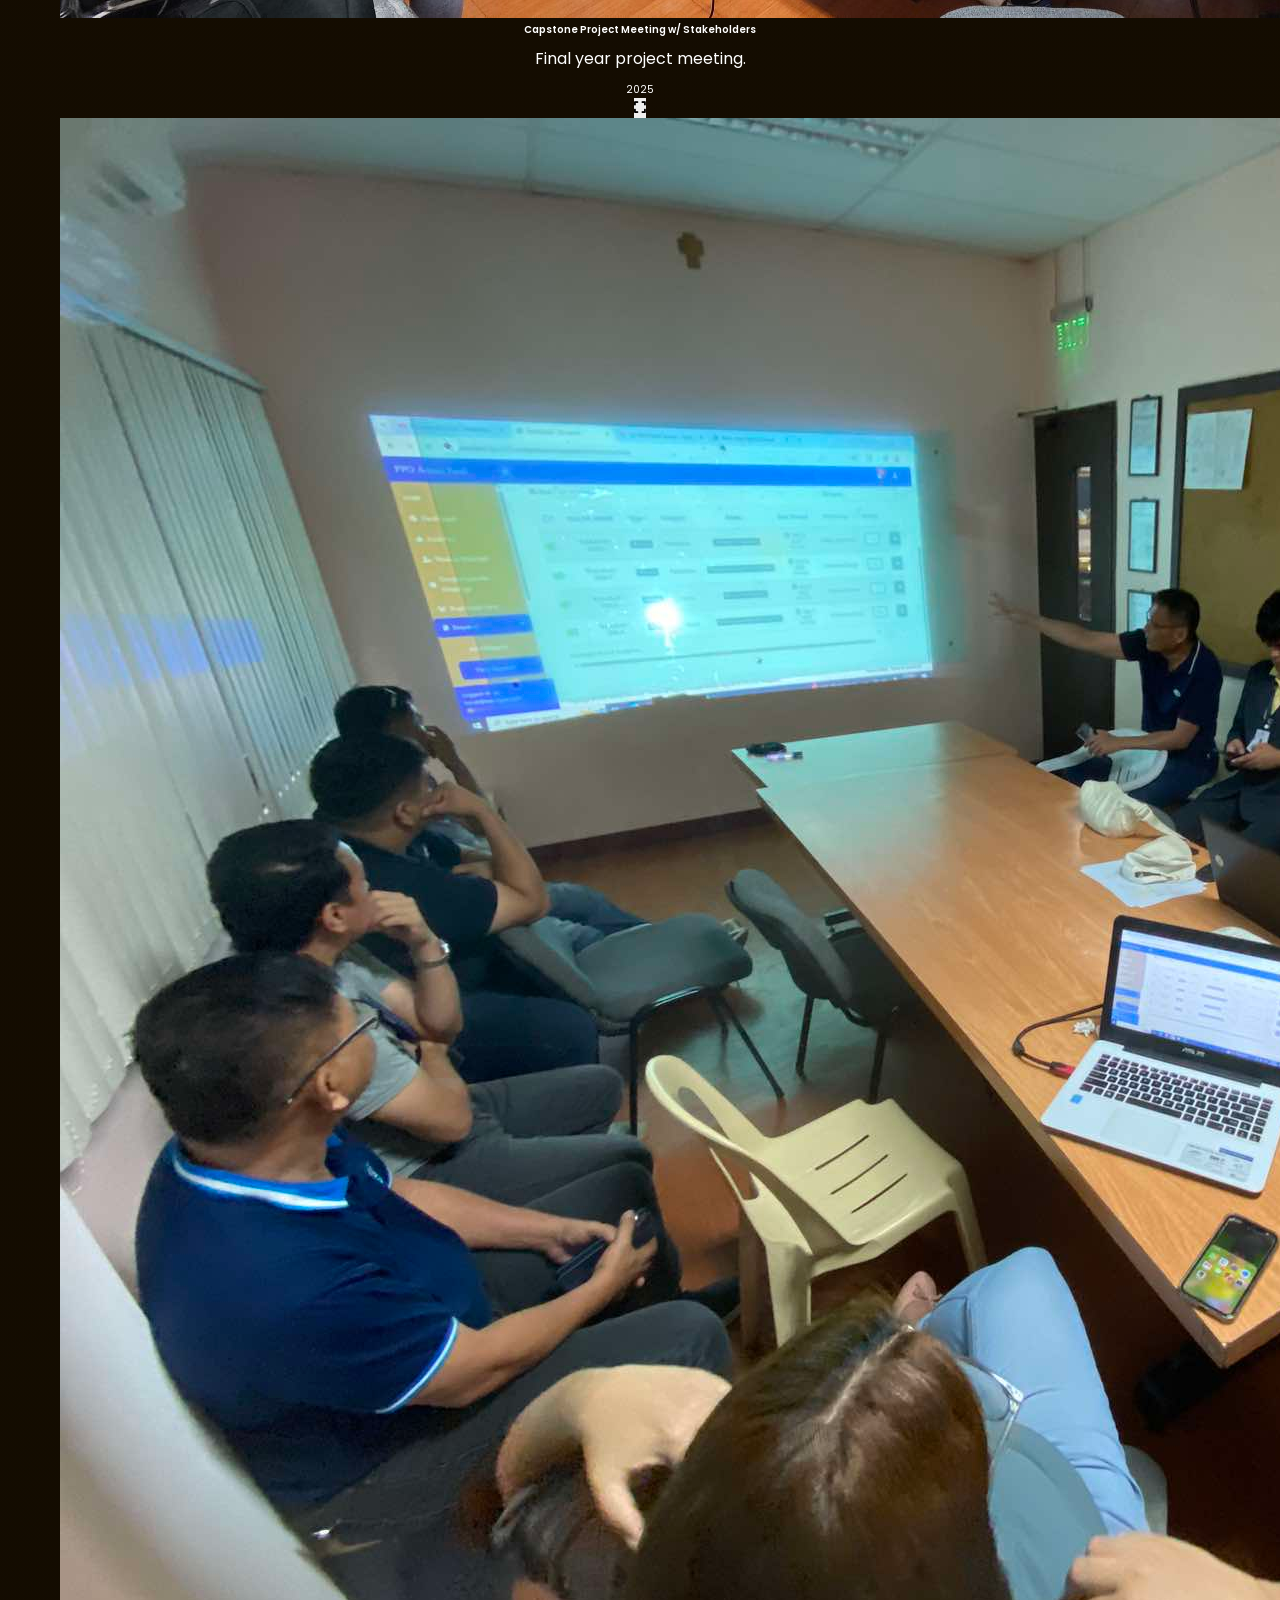
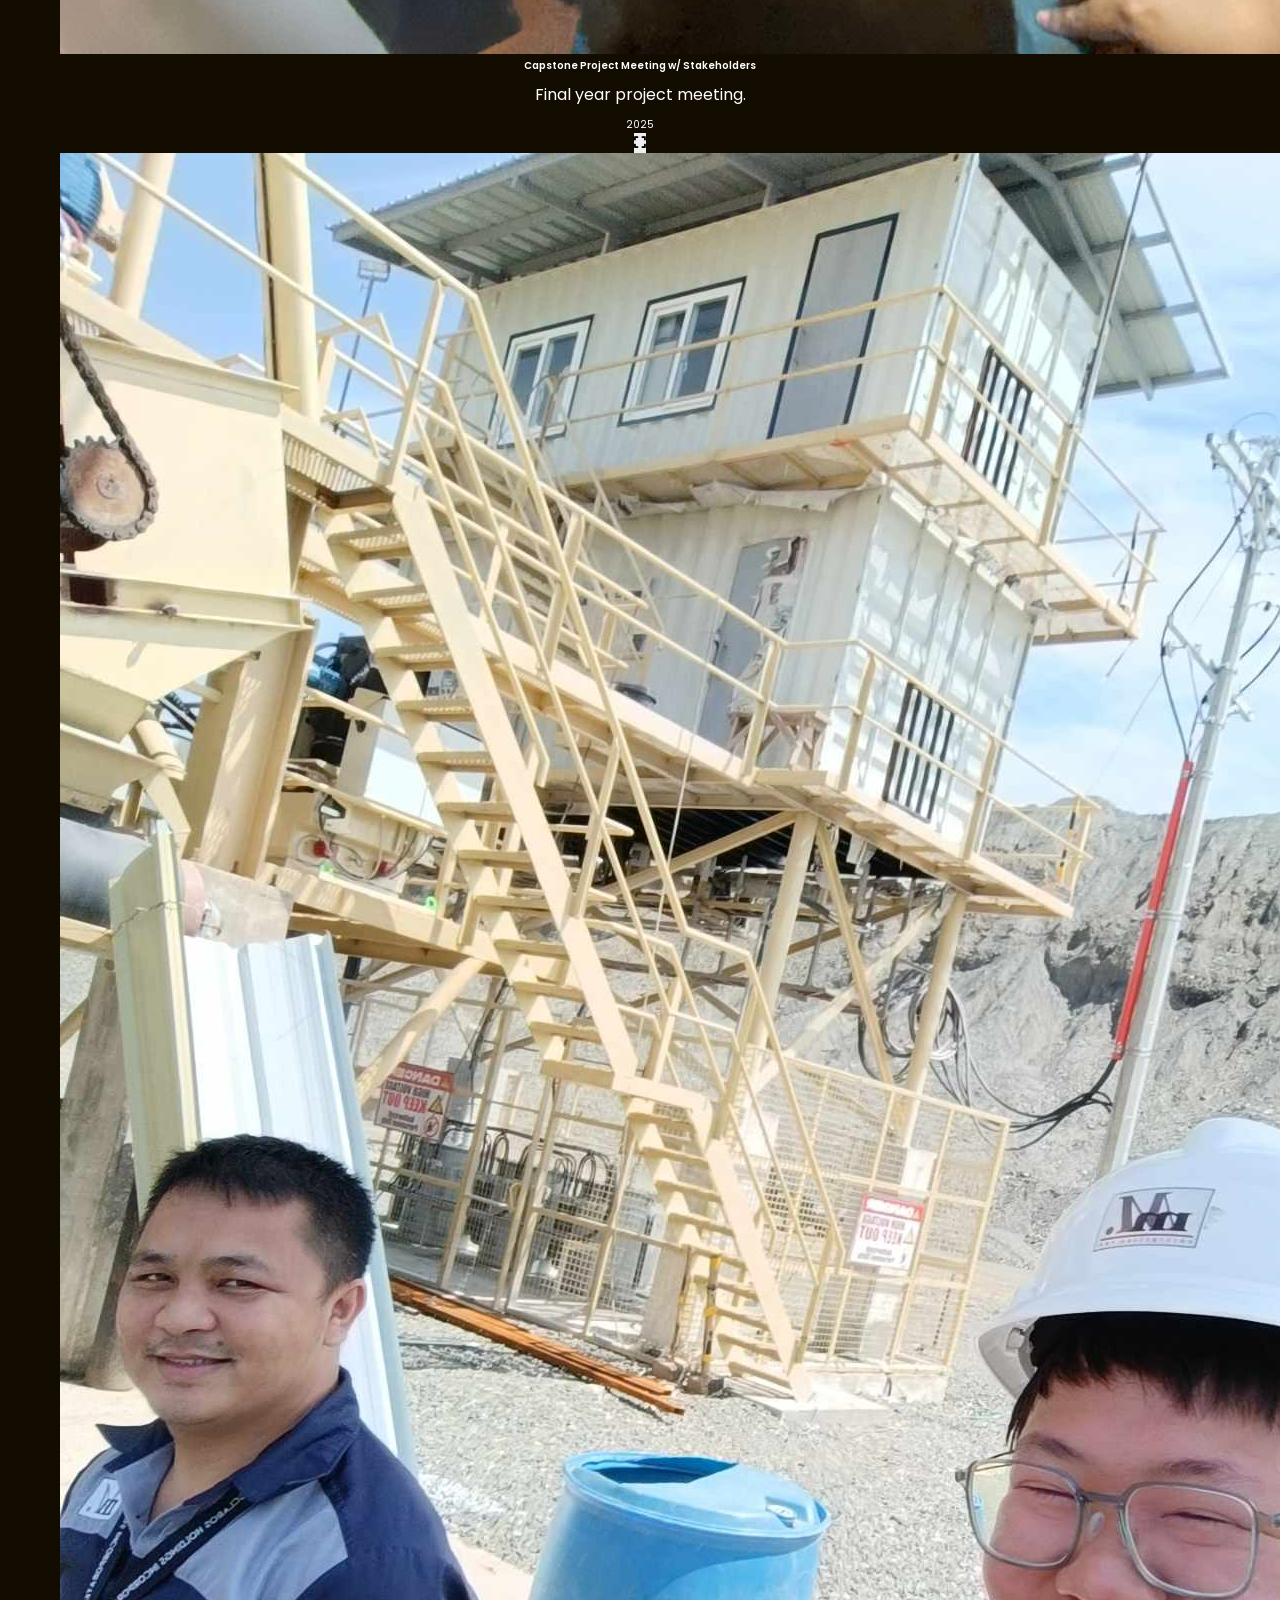
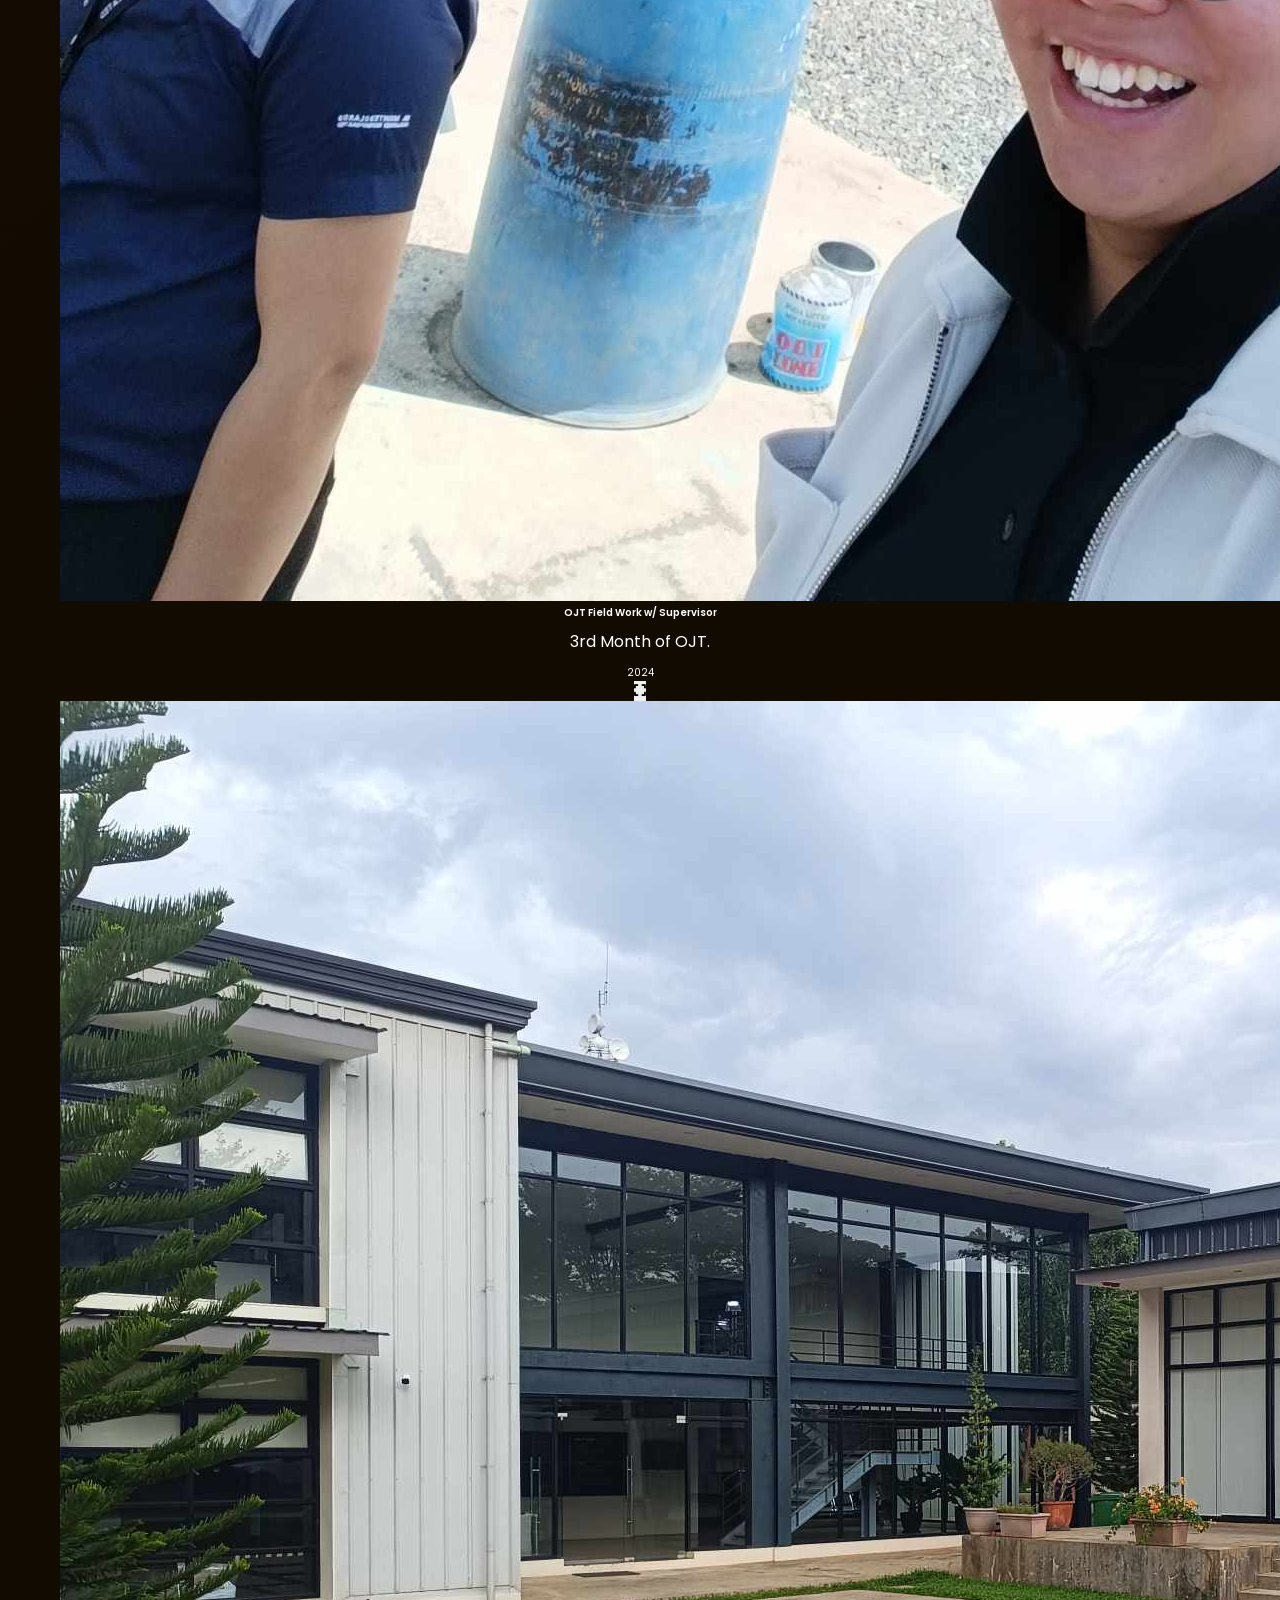
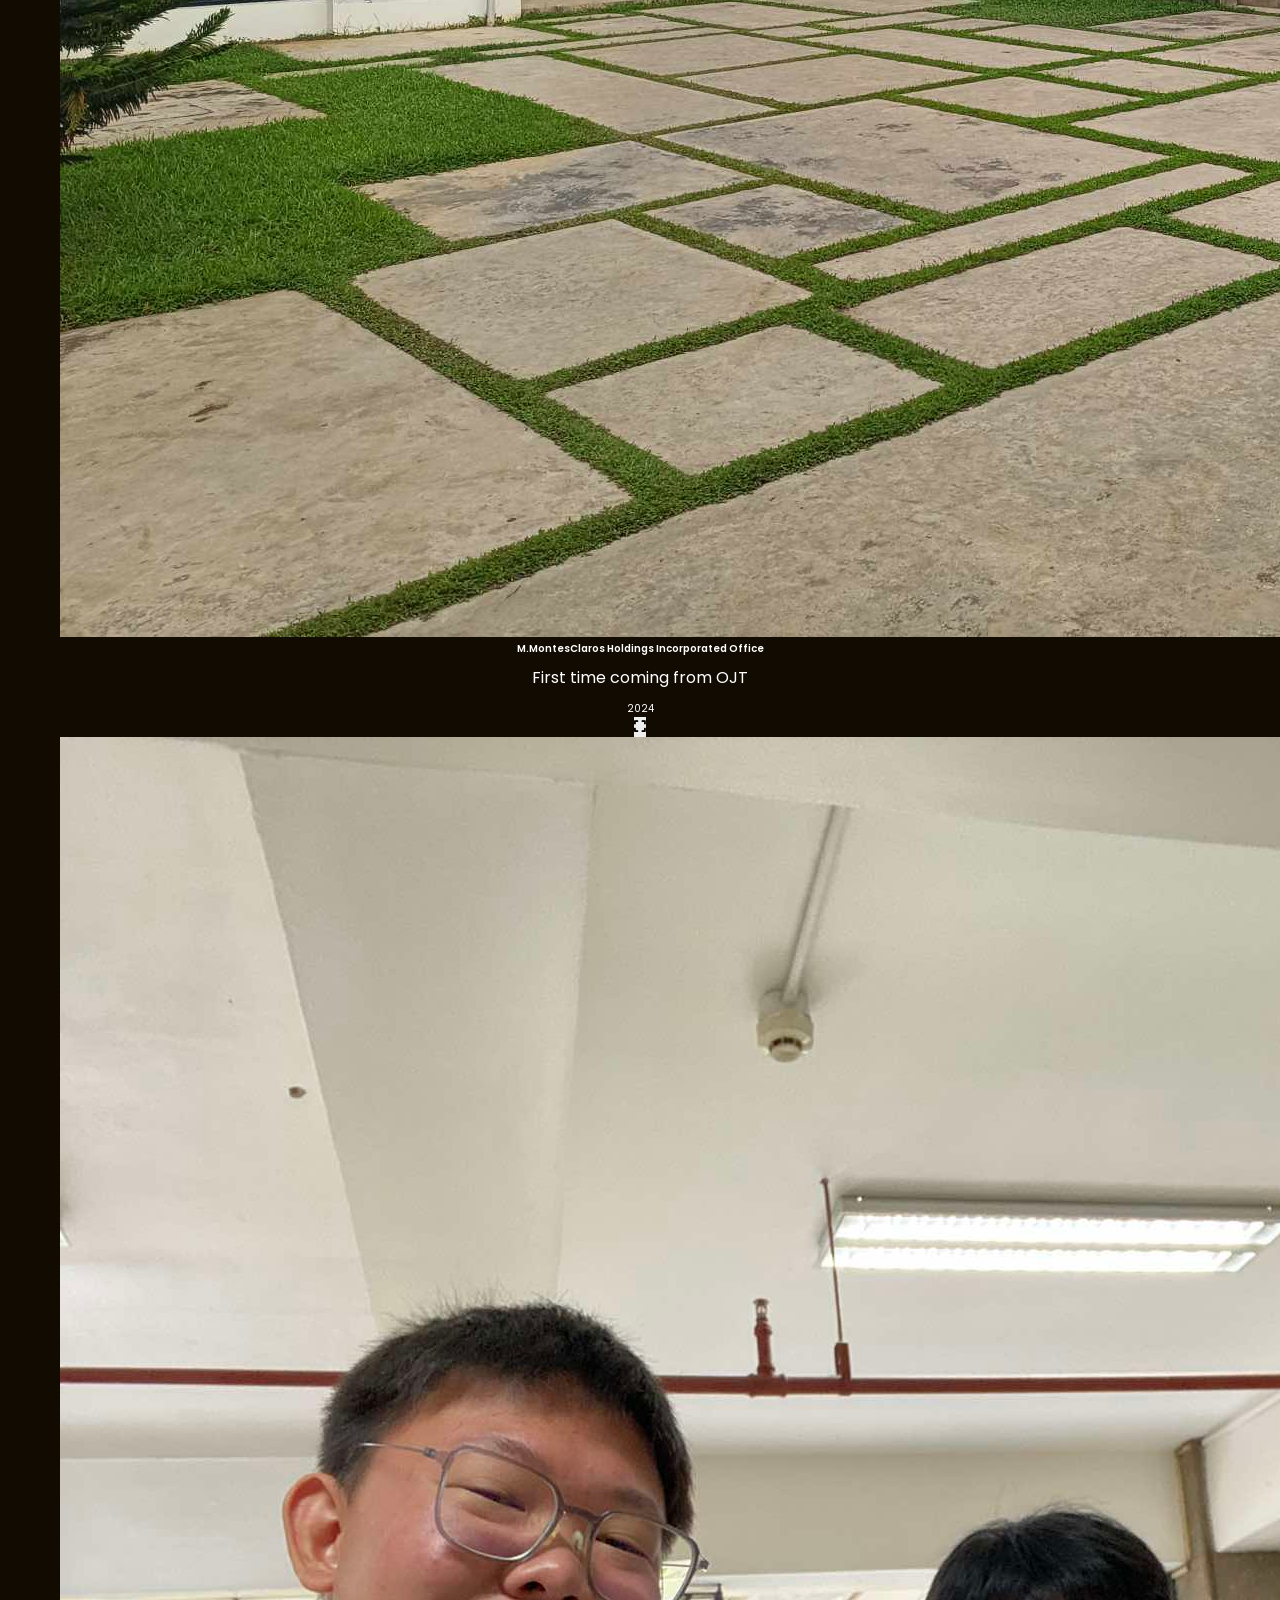
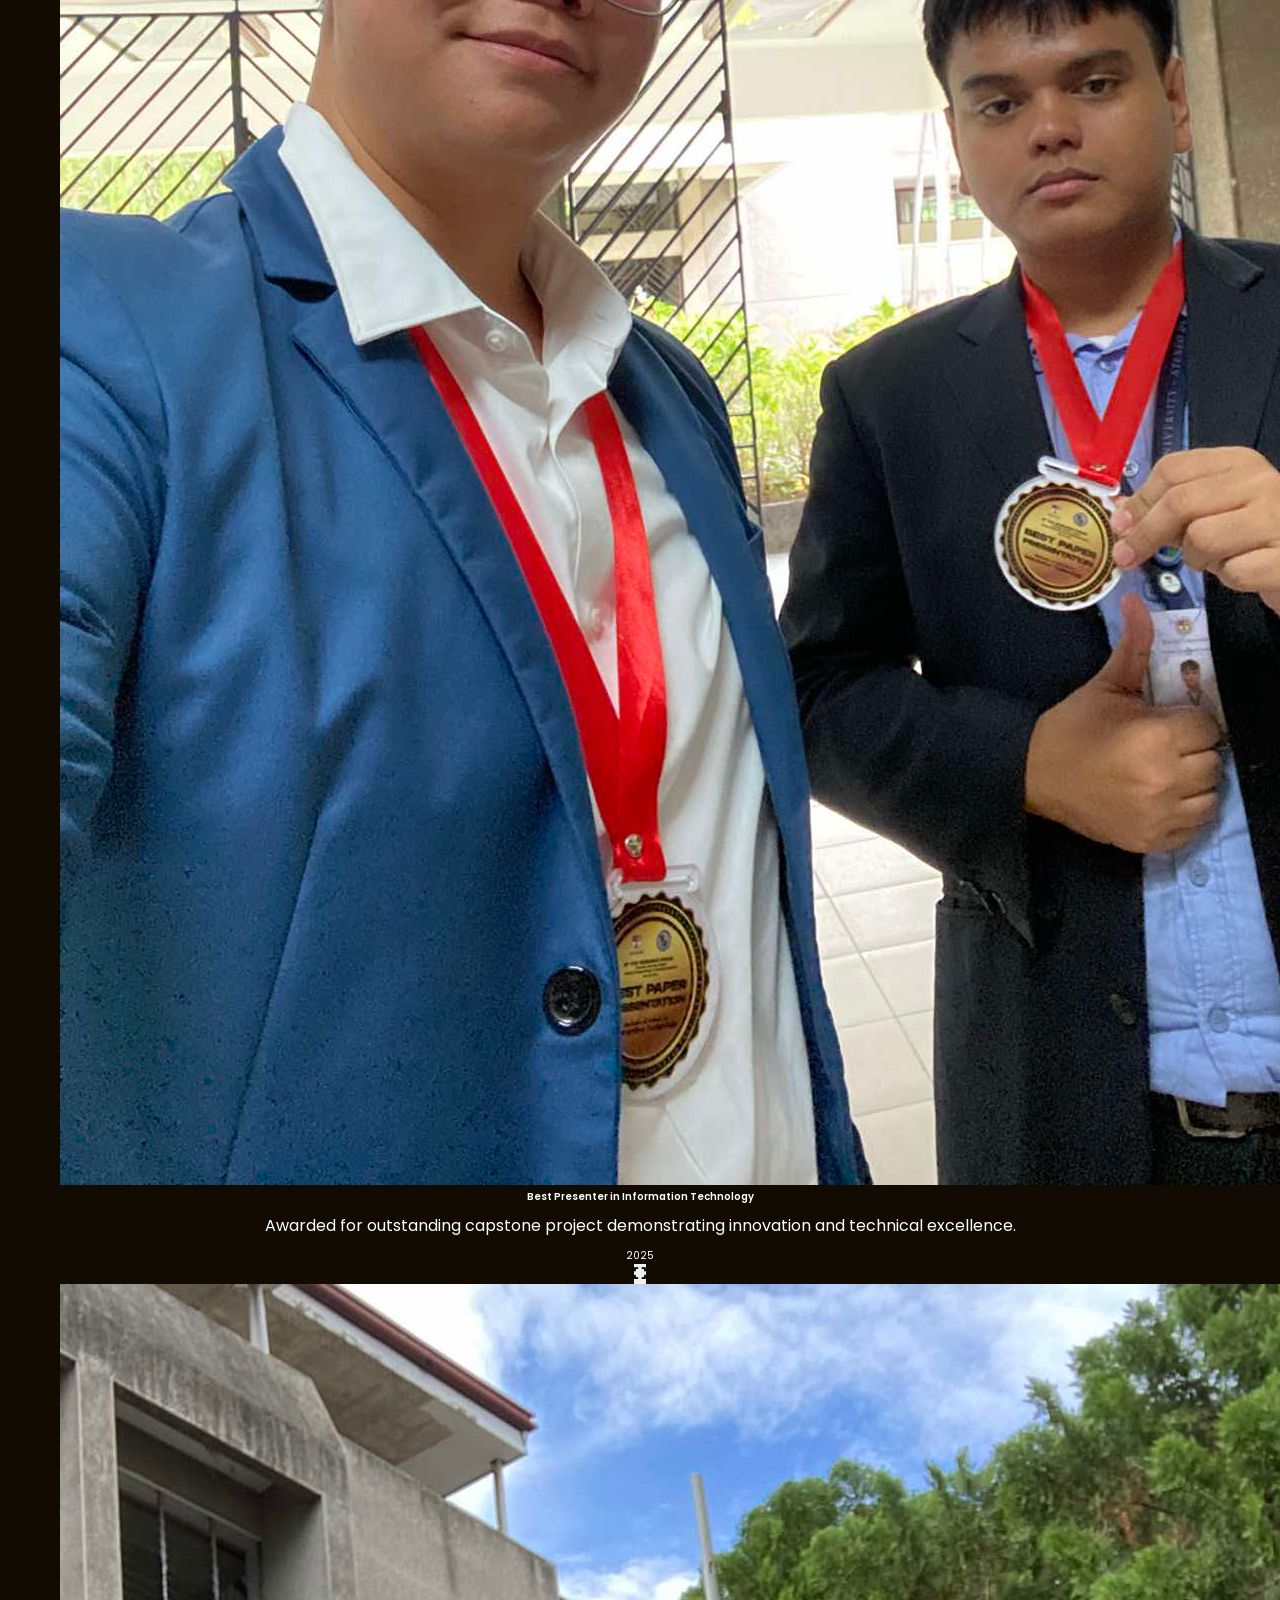
==== commit 255904a8: "Refactored Resume" ====
--- a/education.html
+++ b/education.html
@@ -1,12 +1,17 @@
 <!DOCTYPE html>
 <html lang="en">
-    
 <head>
     <meta charset="UTF-8">
     <meta name="viewport" content="width=device-width, initial-scale=1.0">
-    <link rel="stylesheet" href="https://cdnjs.cloudflare.com/ajax/libs/font-awesome/6.5.2/css/all.min.css">
-    <link rel="stylesheet" href="style.css">
-    <title>Education - Miguel Antonio V Tan</title>
+    <meta name="description" content="Educational background and achievements of Miguel Antonio V Tan - BS Information Technology graduate">
+    <meta name="keywords" content="Miguel Tan, Education, Xavier University, Information Technology, Dean's List">
+    <meta name="author" content="Miguel Antonio V Tan">
+
+    <!-- External Stylesheets -->
+    <link rel="stylesheet" href="https://cdnjs.cloudflare.com/ajax/libs/font-awesome/6.5.2/css/all.min.css" integrity="sha512-SnH5WK+bZxgPHs44uWIX+LLJAJ9/2PkPKZ5QiAj6Ta86w+fsb2TkcmfRyVX3pBnMFcV7oQPJkl9QevSCWr3W6A==" crossorigin="anonymous" referrerpolicy="no-referrer">
+    <link rel="stylesheet" href="css/main.css">
+
+    <title>Education - Miguel Antonio V Tan | BS Information Technology</title>
 </head>
 <body>
     <header class="navbar">
@@ -70,7 +75,7 @@
                 <div class="education-gallery">
                 <div class="container">
                     <h2 class="section-title">My <span>Gallery</span></h2>
-                    <p class="gallery-subtitle">Snippets from my Projects found bellow.</p>
+                    <p class="gallery-subtitle">Memories and moments from my journey</p>
 
                     <div class="gallery-grid">
                         <div class="gallery-item" data-category="university">
@@ -111,6 +116,22 @@
                                 <div class="gallery-overlay">
                                     <div class="gallery-info">
                                         <h4>Graduation Day Picture with my Friends.</h4>
+                                        <p>Xavier University - Ateneo de Cagayan</p>
+                                        <span class="gallery-date">2025</span>
+                                    </div>
+                                    <button type="button" class="gallery-expand" aria-label="View full image">
+                                        <i class="fa-solid fa-expand"></i>
+                                    </button>
+                                </div>
+                            </div>
+                        </div>
+
+                        <div class="gallery-item" data-category="university">
+                            <div class="gallery-image">
+                                <img src="images/university/univ4.jpeg" alt="University graduation ceremony with my family" loading="lazy">
+                                <div class="gallery-overlay">
+                                    <div class="gallery-info">
+                                        <h4>Graduation Day</h4>
                                         <p>Xavier University - Ateneo de Cagayan</p>
                                         <span class="gallery-date">2025</span>
                                     </div>
@@ -503,7 +524,7 @@
                     <p class="footer-name">&copy; <span id="year"></span> Miguel Antonio V Tan</p>
                     <p class="footer-status">
                         <span class="status-indicator"></span>
-                        Open to Front-End / Full-Stack Roles / Internship Opportunities
+                        Open to Front-End / Full-Stack Roles
                     </p>
                 </div>
 
@@ -569,148 +590,12 @@
         </div>
     </div>
 
-    <script>
-        // Update year
-        document.getElementById('year').textContent = new Date().getFullYear();
-
-        // Mobile menu functionality
-        const mobileMenuToggle = document.querySelector('.mobile-menu-toggle');
-        const navMenu = document.querySelector('.nav-menu');
-        const navLinks = document.querySelectorAll('.nav-link');
-        const navbar = document.querySelector('.navbar');
-
-        // Toggle mobile menu
-        mobileMenuToggle.addEventListener('click', () => {
-            mobileMenuToggle.classList.toggle('active');
-            navMenu.classList.toggle('active');
-
-            // Update aria-expanded attribute
-            const isExpanded = navMenu.classList.contains('active');
-            mobileMenuToggle.setAttribute('aria-expanded', isExpanded);
-        });
-
-        // Close mobile menu when clicking on nav links
-        navLinks.forEach(link => {
-            link.addEventListener('click', () => {
-                mobileMenuToggle.classList.remove('active');
-                navMenu.classList.remove('active');
-                mobileMenuToggle.setAttribute('aria-expanded', 'false');
-            });
-        });
-
-        // Close mobile menu when clicking outside
-        document.addEventListener('click', (e) => {
-            if (!navMenu.contains(e.target) && !mobileMenuToggle.contains(e.target)) {
-                mobileMenuToggle.classList.remove('active');
-                navMenu.classList.remove('active');
-                mobileMenuToggle.setAttribute('aria-expanded', 'false');
-            }
-        });
-
-        // Navbar scroll effect
-        window.addEventListener('scroll', () => {
-            if (window.scrollY > 100) {
-                navbar.classList.add('scrolled');
-            } else {
-                navbar.classList.remove('scrolled');
-            }
-        });
-
-        // Gallery functionality
-        const filterBtns = document.querySelectorAll('.filter-btn');
-        const galleryItems = document.querySelectorAll('.gallery-item');
-        const galleryModal = document.getElementById('galleryModal');
-        const modalImage = document.getElementById('modalImage');
-        const modalClose = document.getElementById('modalClose');
-        const expandBtns = document.querySelectorAll('.gallery-expand');
-
-        console.log('Gallery elements found:', {
-            filterBtns: filterBtns.length,
-            galleryItems: galleryItems.length,
-            expandBtns: expandBtns.length
-        });
-
-        // Filter functionality
-        filterBtns.forEach((btn, index) => {
-            console.log(`Setting up filter button ${index}:`, btn.textContent, btn.getAttribute('data-filter'));
-
-            btn.addEventListener('click', (e) => {
-                e.preventDefault();
-                e.stopPropagation();
-
-                console.log('Filter clicked:', btn.getAttribute('data-filter'));
-
-                // Remove active class from all buttons
-                filterBtns.forEach(b => b.classList.remove('active'));
-                // Add active class to clicked button
-                btn.classList.add('active');
-
-                const filter = btn.getAttribute('data-filter');
-                console.log('Filtering by:', filter);
-
-                galleryItems.forEach((item, itemIndex) => {
-                    const category = item.getAttribute('data-category');
-                    console.log(`Item ${itemIndex} category:`, category, 'Filter:', filter);
-
-                    if (filter === 'all' || category === filter) {
-                        item.style.display = 'block';
-                        item.style.opacity = '1';
-                        item.style.transform = 'scale(1)';
-                    } else {
-                        item.style.opacity = '0';
-                        item.style.transform = 'scale(0.8)';
-                        setTimeout(() => {
-                            if (item.style.opacity === '0') {
-                                item.style.display = 'none';
-                            }
-                        }, 300);
-                    }
-                });
-            });
-        });
-
-        // Add smooth transitions to gallery items
-        galleryItems.forEach(item => {
-            item.style.transition = 'opacity 0.3s ease, transform 0.3s ease';
-        });
-
-        // Modal functionality
-        expandBtns.forEach(btn => {
-            btn.addEventListener('click', (e) => {
-                e.stopPropagation();
-                const img = btn.closest('.gallery-item').querySelector('img');
-                modalImage.src = img.src;
-                modalImage.alt = img.alt;
-                galleryModal.classList.add('active');
-                document.body.style.overflow = 'hidden';
-            });
-        });
-
-        // Close modal
-        if (modalClose) {
-            modalClose.addEventListener('click', () => {
-                galleryModal.classList.remove('active');
-                document.body.style.overflow = 'auto';
-            });
-        }
-
-        // Close modal when clicking outside
-        if (galleryModal) {
-            galleryModal.addEventListener('click', (e) => {
-                if (e.target === galleryModal) {
-                    galleryModal.classList.remove('active');
-                    document.body.style.overflow = 'auto';
-                }
-            });
-        }
-
-        // Close modal with Escape key
-        document.addEventListener('keydown', (e) => {
-            if (e.key === 'Escape' && galleryModal && galleryModal.classList.contains('active')) {
-                galleryModal.classList.remove('active');
-                document.body.style.overflow = 'auto';
-            }
-        });
-    </script>
+    <!-- JavaScript Modules -->
+    <script src="js/utils.js"></script>
+    <script src="js/navigation.js"></script>
+    <script src="js/animations.js"></script>
+    <script src="js/main.js"></script>
+
+
 </body>
 </html>
--- a/css/main.css
+++ b/css/main.css
@@ -0,0 +1,115 @@
+/* ==========================================================================
+   Main Stylesheet - Modular CSS Architecture
+   ========================================================================== */
+
+/* Import all CSS modules in the correct order */
+@import url('./base.css');
+@import url('./components.css');
+@import url('./layout.css');
+@import url('./pages.css');
+
+/* ==========================================================================
+   Additional Utilities and Overrides
+   ========================================================================== */
+
+/* Animation utilities */
+.fade-in {
+  opacity: 0;
+  animation: fadeIn 0.6s ease forwards;
+}
+
+.slide-up {
+  transform: translateY(30px);
+  opacity: 0;
+  animation: slideUp 0.8s ease forwards;
+}
+
+.scale-in {
+  transform: scale(0.9);
+  opacity: 0;
+  animation: scaleIn 0.6s ease forwards;
+}
+
+@keyframes fadeIn {
+  to {
+    opacity: 1;
+  }
+}
+
+@keyframes slideUp {
+  to {
+    transform: translateY(0);
+    opacity: 1;
+  }
+}
+
+@keyframes scaleIn {
+  to {
+    transform: scale(1);
+    opacity: 1;
+  }
+}
+
+/* Scroll animations */
+.animate-on-scroll {
+  opacity: 0;
+  transform: translateY(30px);
+  transition: all 0.8s ease;
+}
+
+.animate-on-scroll.animated {
+  opacity: 1;
+  transform: translateY(0);
+}
+
+/* Focus styles for accessibility */
+*:focus {
+  outline: 2px solid var(--primary-color);
+  outline-offset: 2px;
+}
+
+/* High contrast mode support */
+@media (prefers-contrast: high) {
+  :root {
+    --primary-color: #ffaa00;
+    --text-color: #ffffff;
+    --background-color: #000000;
+    --border-color: #ffaa00;
+  }
+}
+
+/* Reduced motion support */
+@media (prefers-reduced-motion: reduce) {
+  *,
+  *::before,
+  *::after {
+    animation-duration: 0.01ms !important;
+    animation-iteration-count: 1 !important;
+    transition-duration: 0.01ms !important;
+    scroll-behavior: auto !important;
+  }
+}
+
+/* Print styles */
+@media print {
+  .navbar,
+  .mobile-menu-toggle,
+  .contact-form,
+  .btn {
+    display: none !important;
+  }
+  
+  body {
+    background: white !important;
+    color: black !important;
+  }
+  
+  .home {
+    flex-direction: column;
+    min-height: auto;
+  }
+  
+  .section-title {
+    color: black !important;
+  }
+}
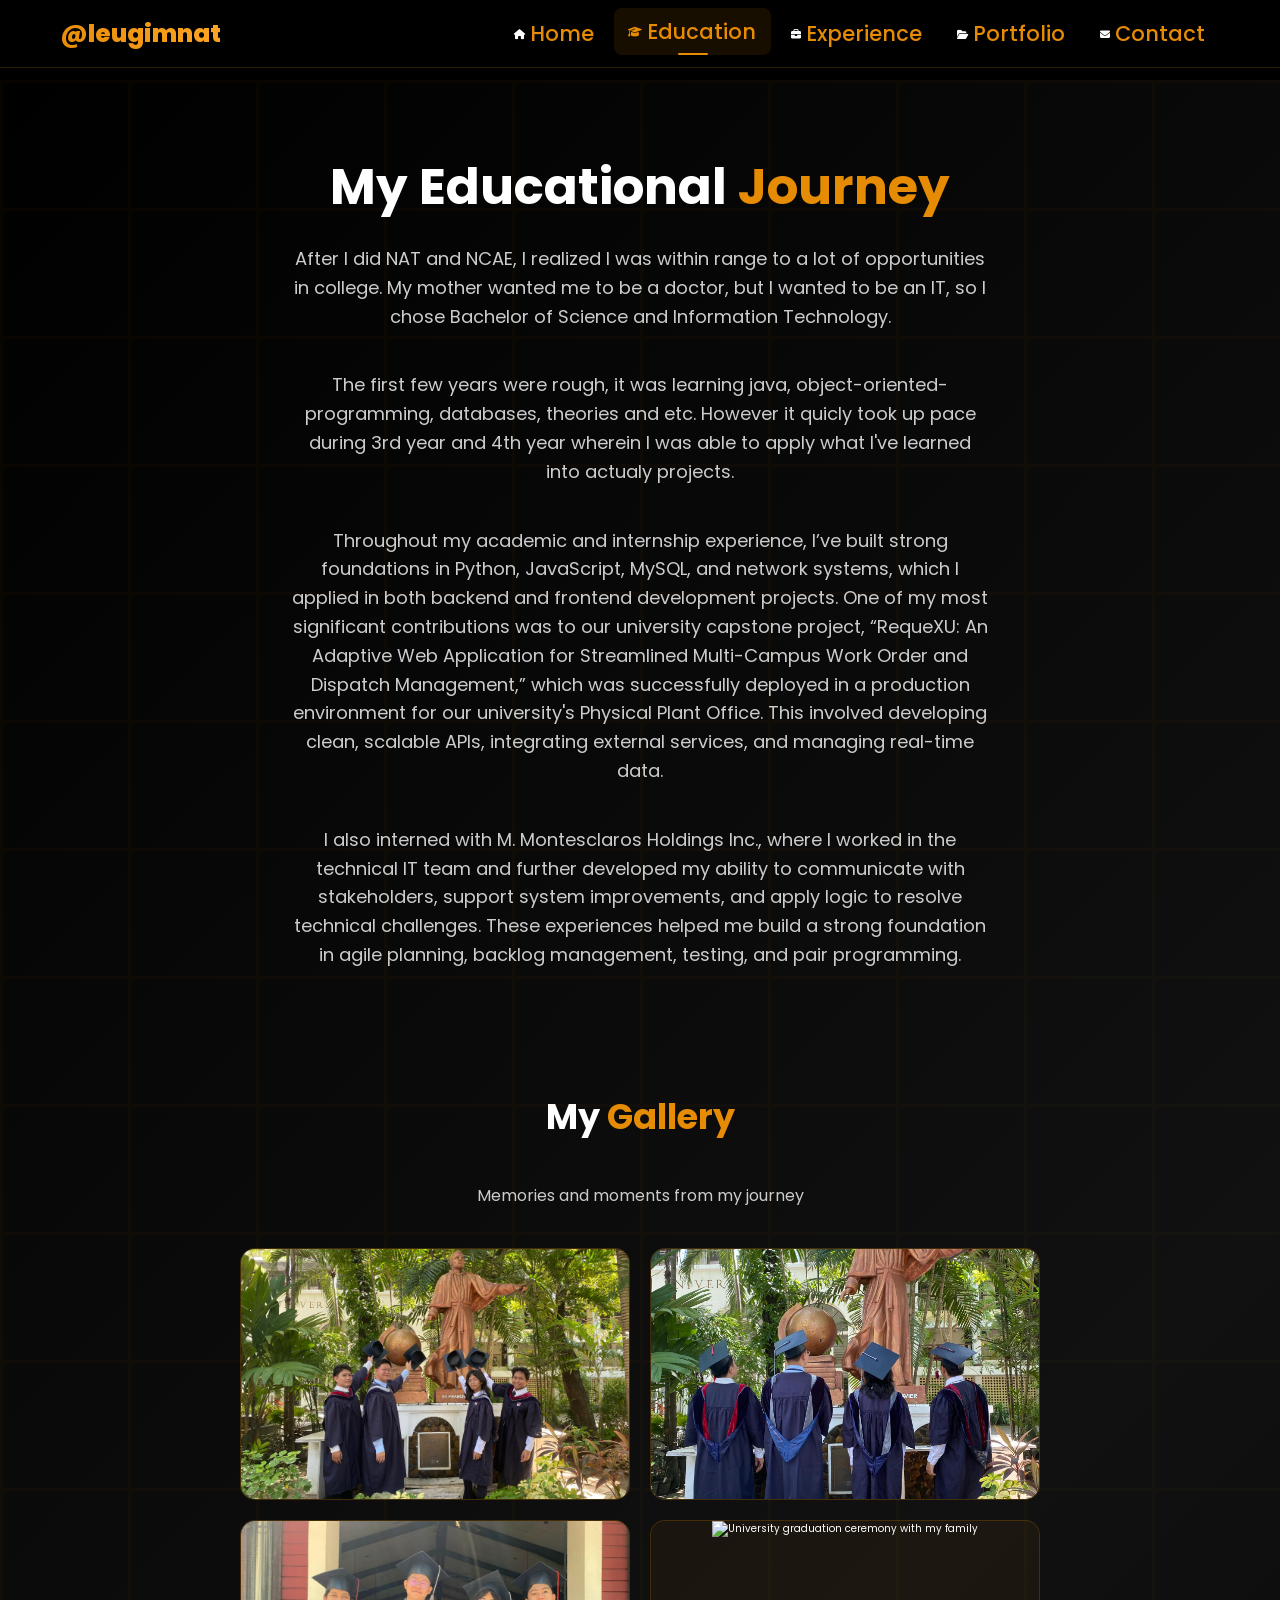
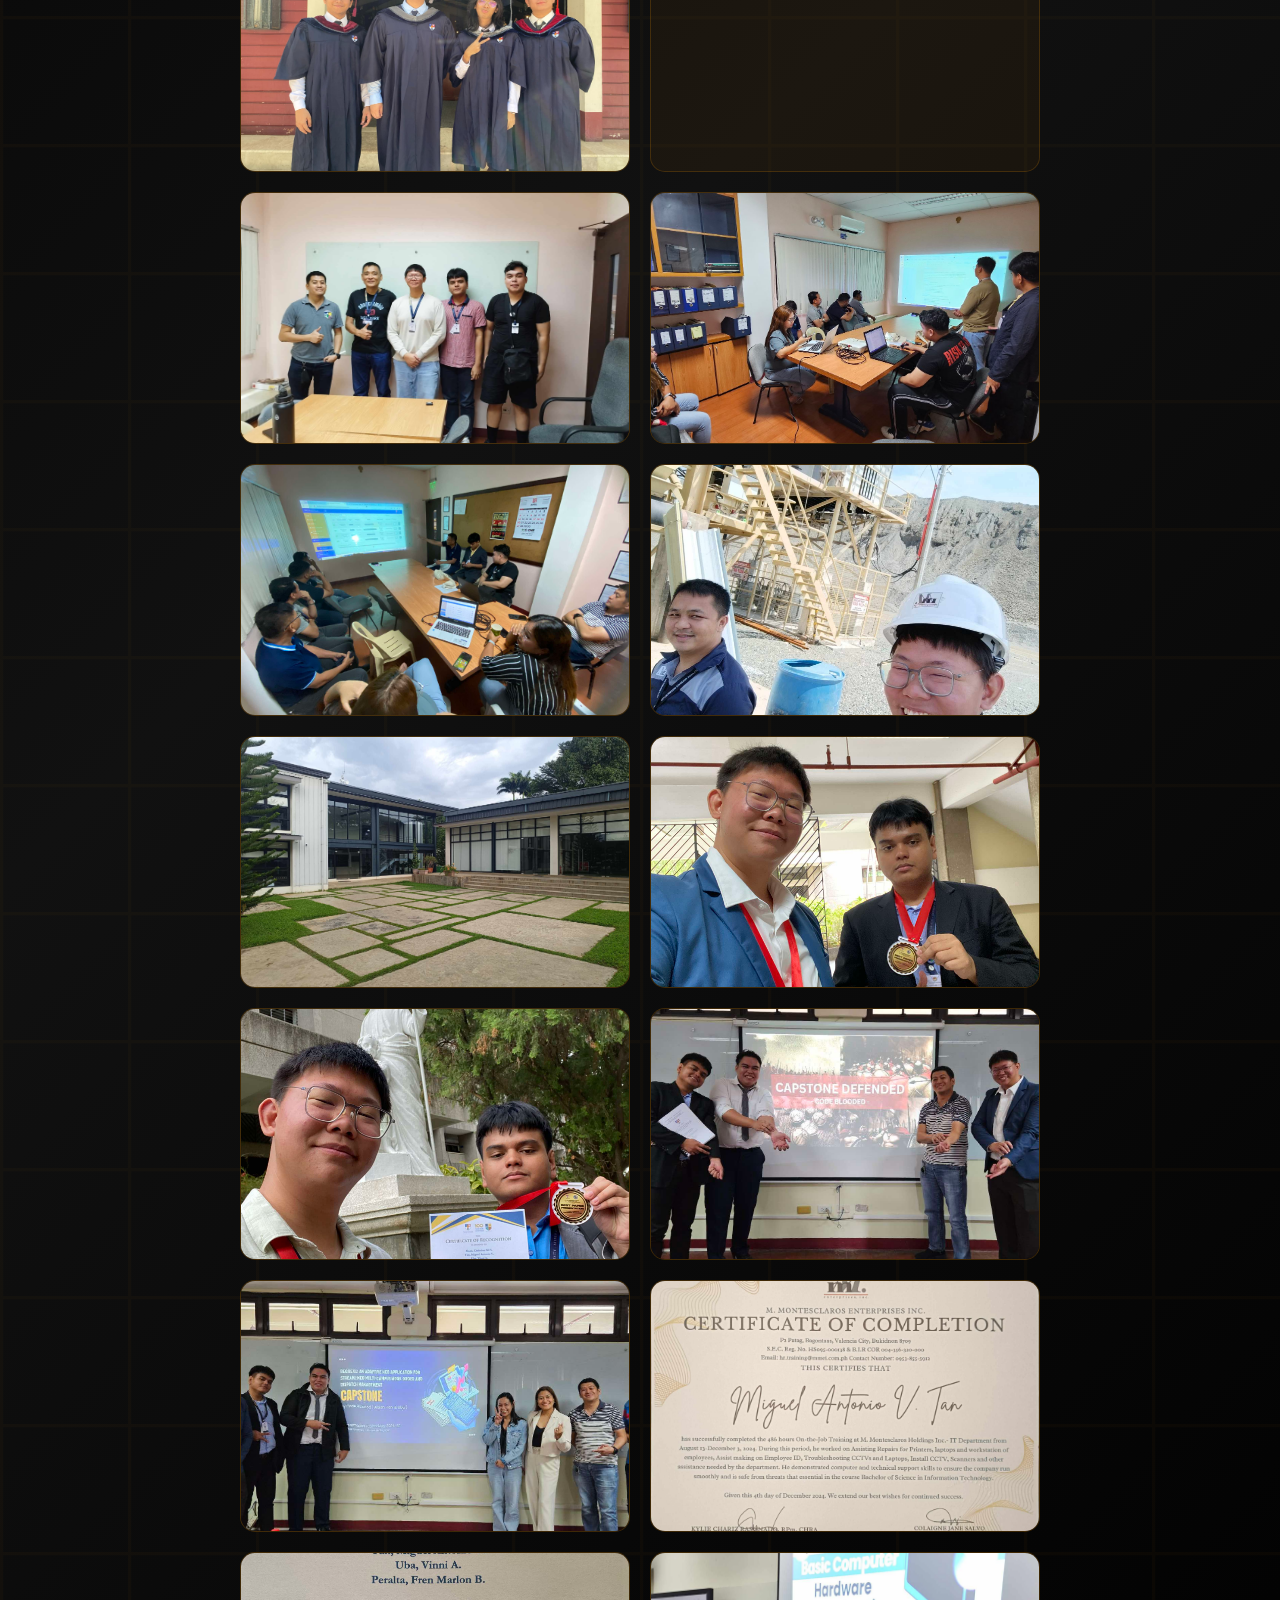
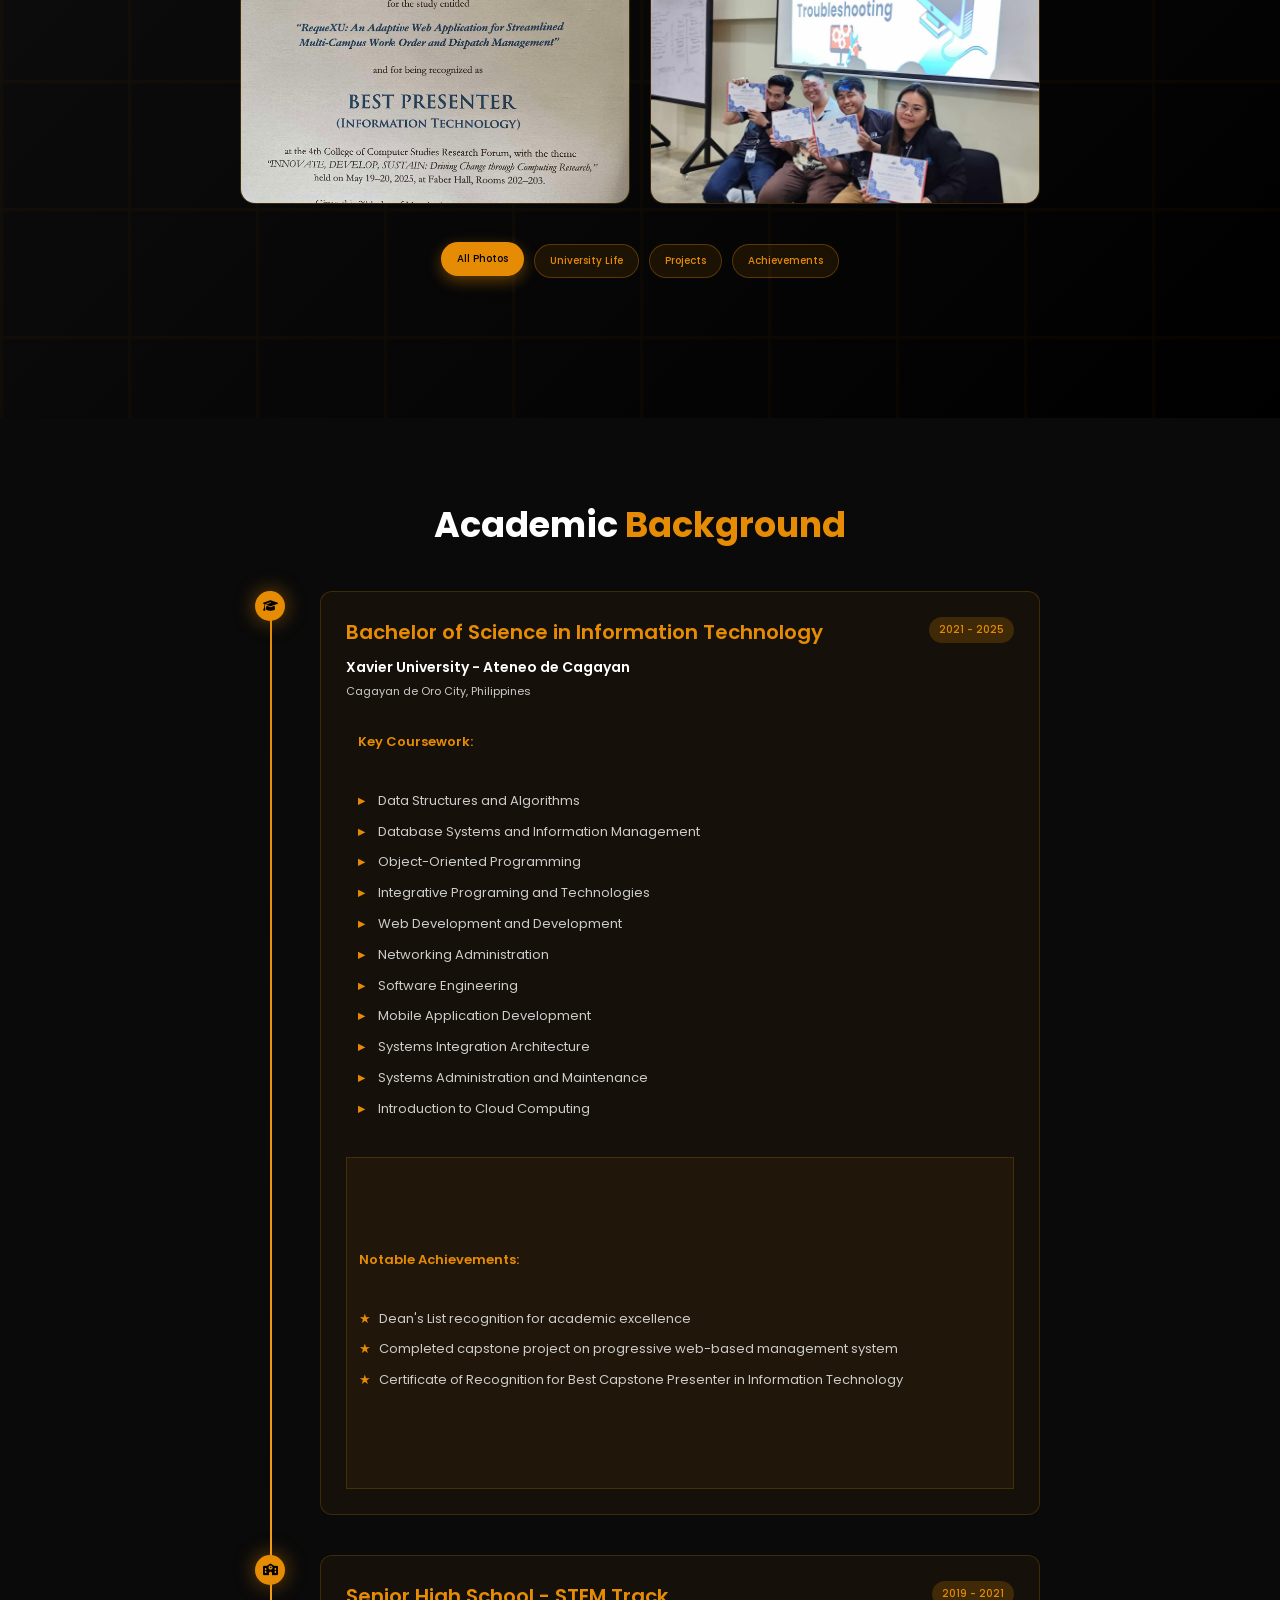
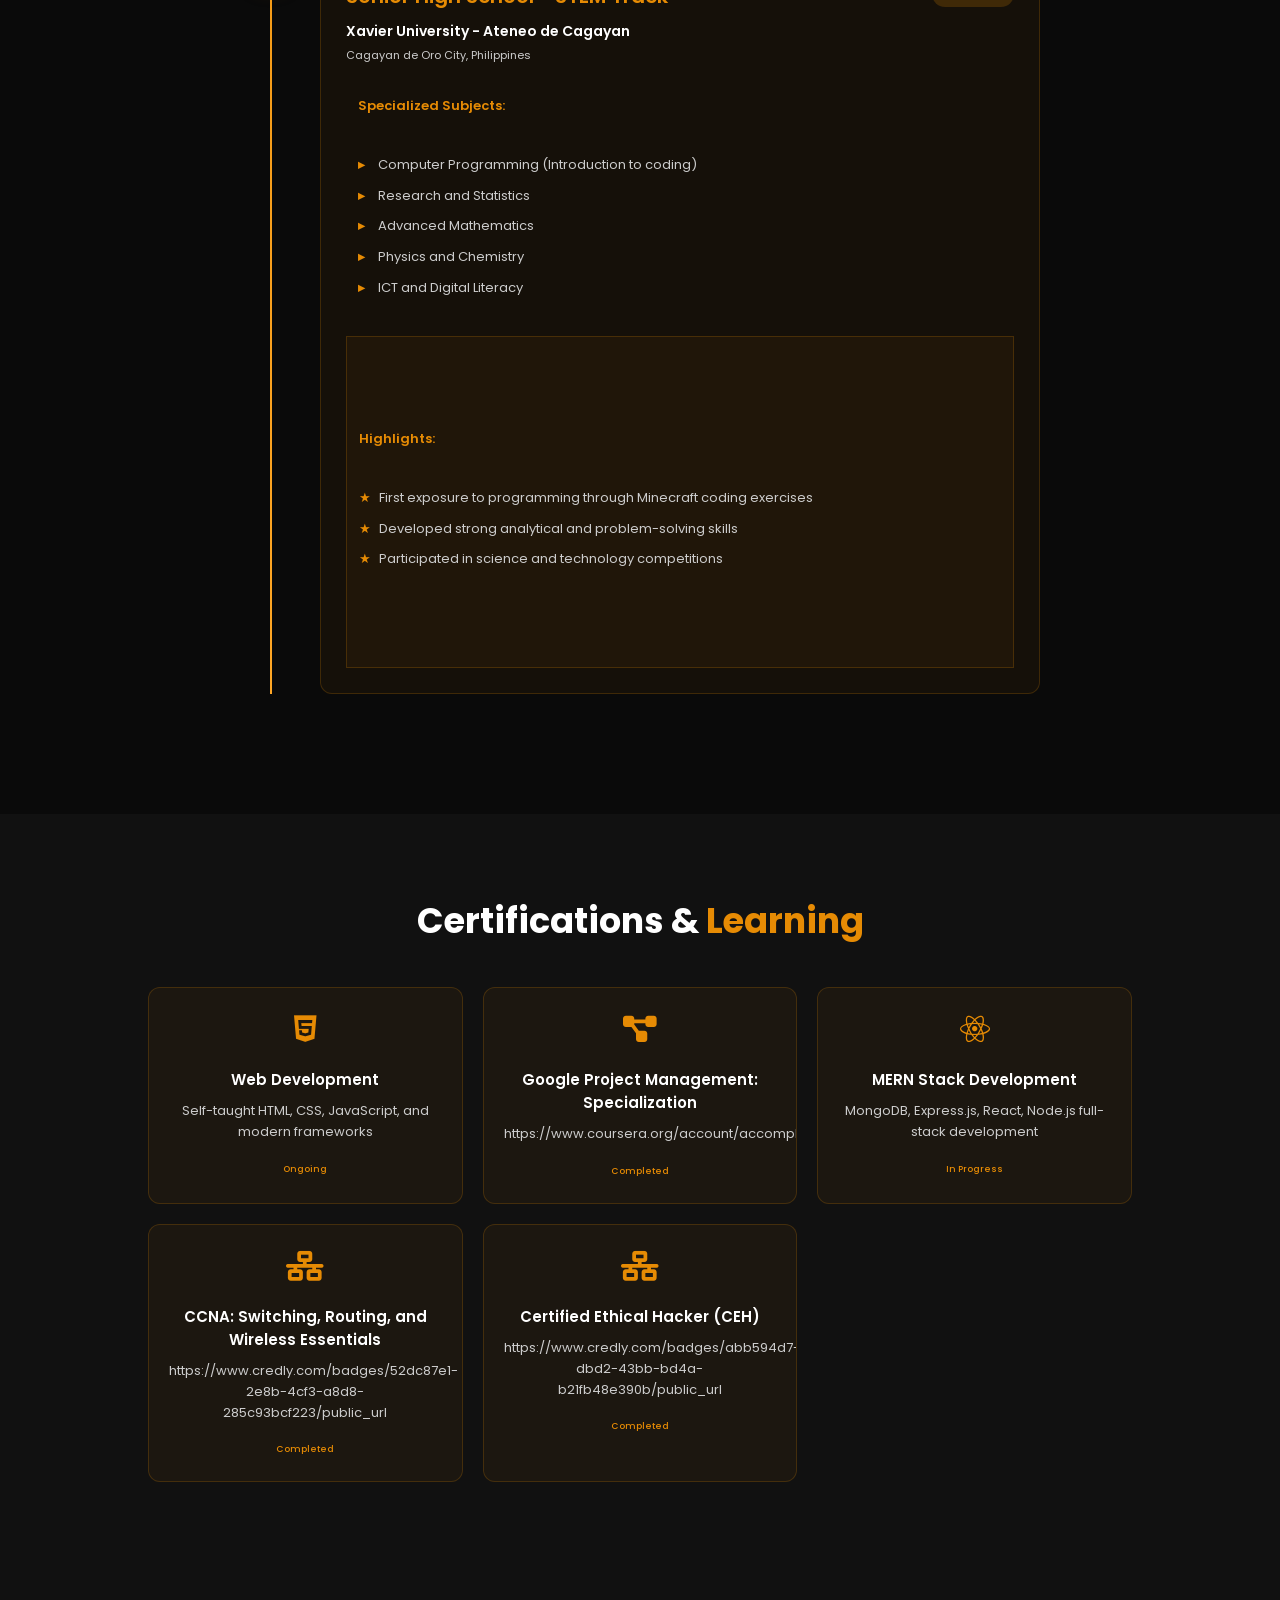
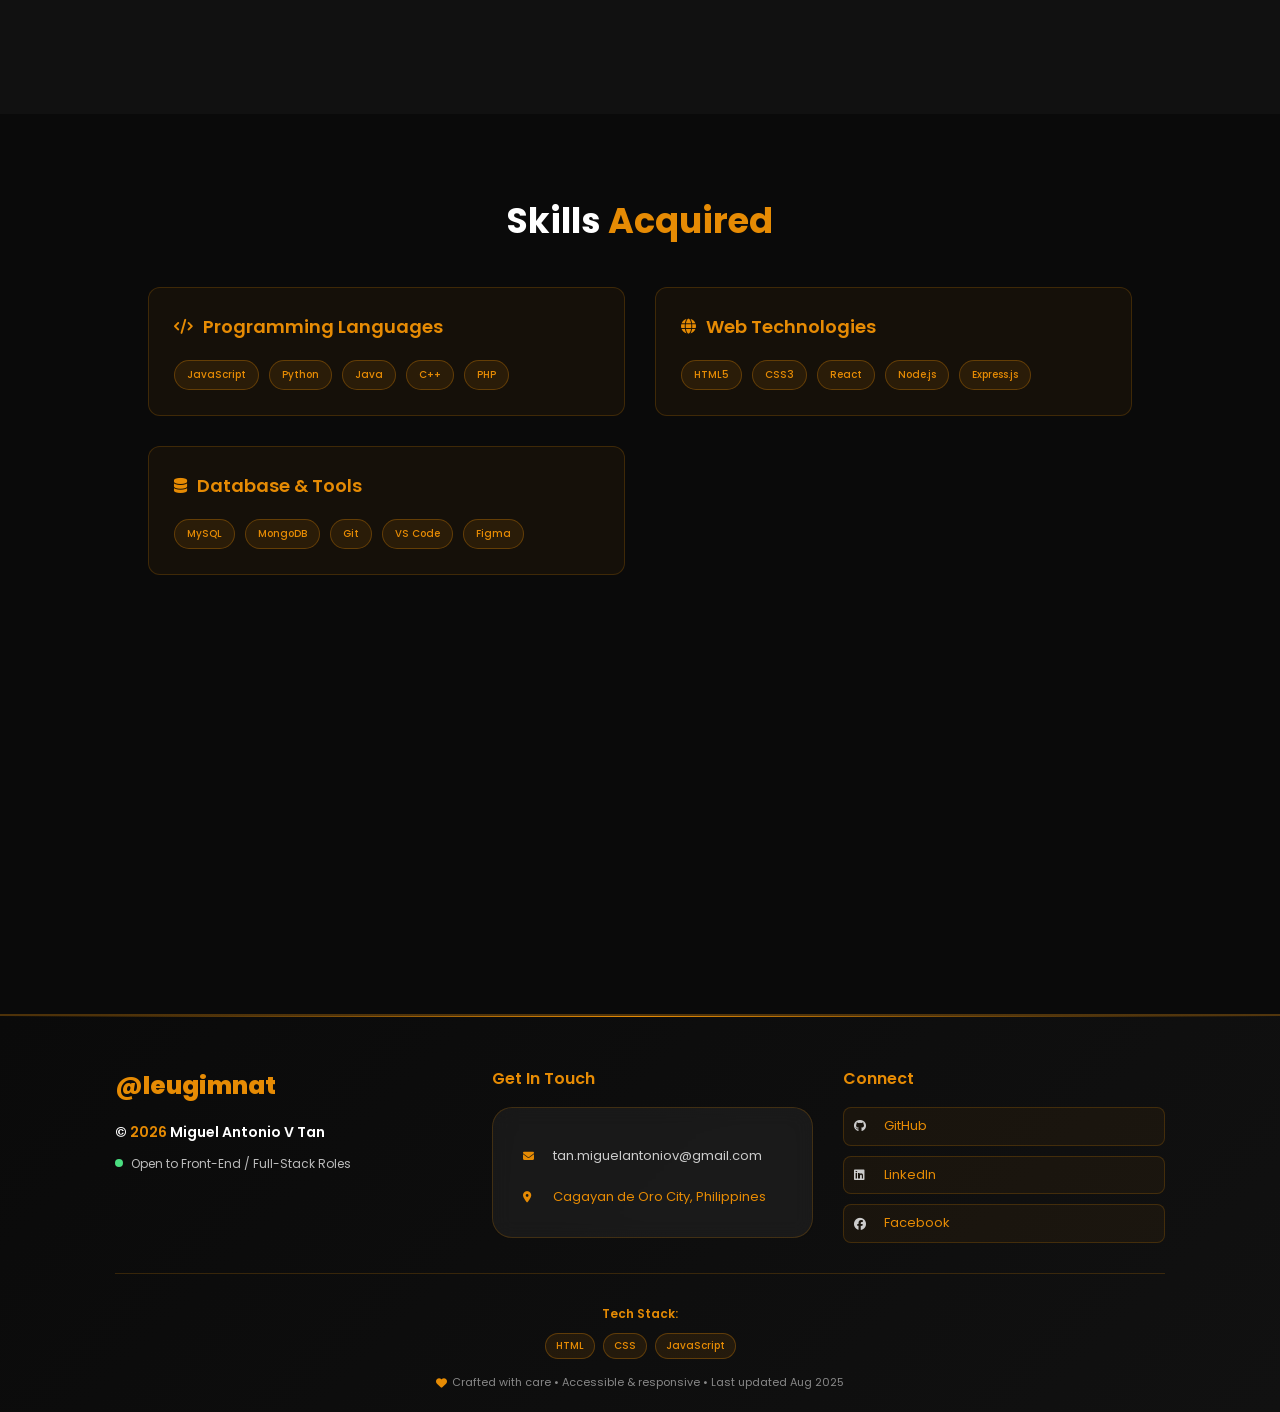
==== commit 5c413720: "Revert "Refactored Resume" This reverts commit 255904a8a403f6398e85015072727f4327548ac0." ====
--- a/education.html
+++ b/education.html
@@ -1,17 +1,12 @@
 <!DOCTYPE html>
 <html lang="en">
+    
 <head>
     <meta charset="UTF-8">
     <meta name="viewport" content="width=device-width, initial-scale=1.0">
-    <meta name="description" content="Educational background and achievements of Miguel Antonio V Tan - BS Information Technology graduate">
-    <meta name="keywords" content="Miguel Tan, Education, Xavier University, Information Technology, Dean's List">
-    <meta name="author" content="Miguel Antonio V Tan">
-
-    <!-- External Stylesheets -->
-    <link rel="stylesheet" href="https://cdnjs.cloudflare.com/ajax/libs/font-awesome/6.5.2/css/all.min.css" integrity="sha512-SnH5WK+bZxgPHs44uWIX+LLJAJ9/2PkPKZ5QiAj6Ta86w+fsb2TkcmfRyVX3pBnMFcV7oQPJkl9QevSCWr3W6A==" crossorigin="anonymous" referrerpolicy="no-referrer">
-    <link rel="stylesheet" href="css/main.css">
-
-    <title>Education - Miguel Antonio V Tan | BS Information Technology</title>
+    <link rel="stylesheet" href="https://cdnjs.cloudflare.com/ajax/libs/font-awesome/6.5.2/css/all.min.css">
+    <link rel="stylesheet" href="style.css">
+    <title>Education - Miguel Antonio V Tan</title>
 </head>
 <body>
     <header class="navbar">
@@ -590,12 +585,148 @@
         </div>
     </div>
 
-    <!-- JavaScript Modules -->
-    <script src="js/utils.js"></script>
-    <script src="js/navigation.js"></script>
-    <script src="js/animations.js"></script>
-    <script src="js/main.js"></script>
-
-
+    <script>
+        // Update year
+        document.getElementById('year').textContent = new Date().getFullYear();
+
+        // Mobile menu functionality
+        const mobileMenuToggle = document.querySelector('.mobile-menu-toggle');
+        const navMenu = document.querySelector('.nav-menu');
+        const navLinks = document.querySelectorAll('.nav-link');
+        const navbar = document.querySelector('.navbar');
+
+        // Toggle mobile menu
+        mobileMenuToggle.addEventListener('click', () => {
+            mobileMenuToggle.classList.toggle('active');
+            navMenu.classList.toggle('active');
+
+            // Update aria-expanded attribute
+            const isExpanded = navMenu.classList.contains('active');
+            mobileMenuToggle.setAttribute('aria-expanded', isExpanded);
+        });
+
+        // Close mobile menu when clicking on nav links
+        navLinks.forEach(link => {
+            link.addEventListener('click', () => {
+                mobileMenuToggle.classList.remove('active');
+                navMenu.classList.remove('active');
+                mobileMenuToggle.setAttribute('aria-expanded', 'false');
+            });
+        });
+
+        // Close mobile menu when clicking outside
+        document.addEventListener('click', (e) => {
+            if (!navMenu.contains(e.target) && !mobileMenuToggle.contains(e.target)) {
+                mobileMenuToggle.classList.remove('active');
+                navMenu.classList.remove('active');
+                mobileMenuToggle.setAttribute('aria-expanded', 'false');
+            }
+        });
+
+        // Navbar scroll effect
+        window.addEventListener('scroll', () => {
+            if (window.scrollY > 100) {
+                navbar.classList.add('scrolled');
+            } else {
+                navbar.classList.remove('scrolled');
+            }
+        });
+
+        // Gallery functionality
+        const filterBtns = document.querySelectorAll('.filter-btn');
+        const galleryItems = document.querySelectorAll('.gallery-item');
+        const galleryModal = document.getElementById('galleryModal');
+        const modalImage = document.getElementById('modalImage');
+        const modalClose = document.getElementById('modalClose');
+        const expandBtns = document.querySelectorAll('.gallery-expand');
+
+        console.log('Gallery elements found:', {
+            filterBtns: filterBtns.length,
+            galleryItems: galleryItems.length,
+            expandBtns: expandBtns.length
+        });
+
+        // Filter functionality
+        filterBtns.forEach((btn, index) => {
+            console.log(`Setting up filter button ${index}:`, btn.textContent, btn.getAttribute('data-filter'));
+
+            btn.addEventListener('click', (e) => {
+                e.preventDefault();
+                e.stopPropagation();
+
+                console.log('Filter clicked:', btn.getAttribute('data-filter'));
+
+                // Remove active class from all buttons
+                filterBtns.forEach(b => b.classList.remove('active'));
+                // Add active class to clicked button
+                btn.classList.add('active');
+
+                const filter = btn.getAttribute('data-filter');
+                console.log('Filtering by:', filter);
+
+                galleryItems.forEach((item, itemIndex) => {
+                    const category = item.getAttribute('data-category');
+                    console.log(`Item ${itemIndex} category:`, category, 'Filter:', filter);
+
+                    if (filter === 'all' || category === filter) {
+                        item.style.display = 'block';
+                        item.style.opacity = '1';
+                        item.style.transform = 'scale(1)';
+                    } else {
+                        item.style.opacity = '0';
+                        item.style.transform = 'scale(0.8)';
+                        setTimeout(() => {
+                            if (item.style.opacity === '0') {
+                                item.style.display = 'none';
+                            }
+                        }, 300);
+                    }
+                });
+            });
+        });
+
+        // Add smooth transitions to gallery items
+        galleryItems.forEach(item => {
+            item.style.transition = 'opacity 0.3s ease, transform 0.3s ease';
+        });
+
+        // Modal functionality
+        expandBtns.forEach(btn => {
+            btn.addEventListener('click', (e) => {
+                e.stopPropagation();
+                const img = btn.closest('.gallery-item').querySelector('img');
+                modalImage.src = img.src;
+                modalImage.alt = img.alt;
+                galleryModal.classList.add('active');
+                document.body.style.overflow = 'hidden';
+            });
+        });
+
+        // Close modal
+        if (modalClose) {
+            modalClose.addEventListener('click', () => {
+                galleryModal.classList.remove('active');
+                document.body.style.overflow = 'auto';
+            });
+        }
+
+        // Close modal when clicking outside
+        if (galleryModal) {
+            galleryModal.addEventListener('click', (e) => {
+                if (e.target === galleryModal) {
+                    galleryModal.classList.remove('active');
+                    document.body.style.overflow = 'auto';
+                }
+            });
+        }
+
+        // Close modal with Escape key
+        document.addEventListener('keydown', (e) => {
+            if (e.key === 'Escape' && galleryModal && galleryModal.classList.contains('active')) {
+                galleryModal.classList.remove('active');
+                document.body.style.overflow = 'auto';
+            }
+        });
+    </script>
 </body>
 </html>
--- a/style.css
+++ b/style.css
@@ -0,0 +1,2632 @@
+@import url('https://fonts.googleapis.com/css2?family=Poppins:wght@100;200;300;400;500;600&display=swap');
+
+*{
+    margin: 0;
+    padding: 0;
+    box-sizing: border-box;
+    text-decoration: none;
+    border: none;
+    outline: none;
+    font-family: 'Poppins', sans-serif;
+}
+
+html{
+    font-size: 62.5%;
+}
+
+body{
+    width: 100%;
+    height: 100vh;
+    overflow-x: hidden;
+    background-color: black;
+    color: white;
+}
+
+/* Enhanced Navbar Styles */
+.navbar {
+    position: fixed;
+    top: 0;
+    left: 0;
+    width: 100%;
+    background: rgba(0, 0, 0, 0.95);
+    -webkit-backdrop-filter: blur(10px);
+    backdrop-filter: blur(10px);
+    border-bottom: 1px solid rgba(230, 139, 4, 0.2);
+    z-index: 1000;
+    transition: all 0.3s ease;
+}
+
+.navbar.scrolled {
+    background: rgba(0, 0, 0, 0.98);
+    box-shadow: 0 2px 20px rgba(0, 0, 0, 0.3);
+}
+
+.nav-container {
+    max-width: 1200px;
+    margin: 0 auto;
+    padding: 1rem 2rem;
+    display: flex;
+    justify-content: space-between;
+    align-items: center;
+}
+
+/* Logo Styles */
+.logo {
+    text-decoration: none;
+    display: flex;
+    align-items: center;
+    transition: all 0.3s ease;
+}
+
+.logo-text {
+    font-size: 2.5rem;
+    color: #e68b04;
+    font-weight: 800;
+    background: linear-gradient(45deg, #e68b04, #ffa726);
+    -webkit-background-clip: text;
+    background-clip: text;
+    -webkit-text-fill-color: transparent;
+    transition: all 0.3s ease;
+}
+
+.logo:hover .logo-text {
+    transform: scale(1.05);
+    filter: brightness(1.2);
+}
+
+/* Navigation Menu */
+.nav-menu {
+    display: flex;
+}
+
+.nav-list {
+    display: flex;
+    list-style: none;
+    margin: 0;
+    padding: 0;
+    gap: 0.5rem;
+}
+
+.nav-item {
+    position: relative;
+}
+
+.nav-link {
+    display: flex;
+    align-items: center;
+    gap: 0.5rem;
+    padding: 0.8rem 1.5rem;
+    color: #fff;
+    text-decoration: none;
+    font-size: 2.1rem;
+    font-weight: 500;
+    border-radius: 8px;
+    transition: all 0.3s ease;
+    position: relative;
+    overflow: hidden;
+}
+
+.nav-link::before {
+    content: '';
+    position: absolute;
+    top: 0;
+    left: -100%;
+    width: 100%;
+    height: 100%;
+    background: linear-gradient(90deg, transparent, rgba(230, 139, 4, 0.1), transparent);
+    transition: left 0.5s ease;
+}
+
+.nav-link:hover::before {
+    left: 100%;
+}
+
+.nav-link i {
+    font-size: 1rem;
+    transition: all 0.3s ease;
+}
+
+.nav-link:hover,
+.nav-link.active {
+    color: #e68b04;
+    background: rgba(230, 139, 4, 0.1);
+    transform: translateY(-2px);
+}
+
+.nav-link:hover i,
+.nav-link.active i {
+    transform: scale(1.1);
+}
+
+.nav-link.active::after {
+    content: '';
+    position: absolute;
+    bottom: 0;
+    left: 50%;
+    transform: translateX(-50%);
+    width: 30px;
+    height: 2px;
+    background: #e68b04;
+    border-radius: 2px;
+}
+
+/* Mobile Menu Toggle */
+.mobile-menu-toggle {
+    display: none;
+    flex-direction: column;
+    justify-content: space-around;
+    width: 30px;
+    height: 30px;
+    background: transparent;
+    border: none;
+    cursor: pointer;
+    padding: 0;
+    z-index: 1001;
+}
+
+.hamburger-line {
+    width: 100%;
+    height: 3px;
+    background: #e68b04;
+    border-radius: 2px;
+    transition: all 0.3s ease;
+    transform-origin: center;
+}
+
+.mobile-menu-toggle:hover .hamburger-line {
+    background: #ffa726;
+}
+
+.mobile-menu-toggle.active .hamburger-line:nth-child(1) {
+    transform: rotate(45deg) translate(7px, 7px);
+}
+
+.mobile-menu-toggle.active .hamburger-line:nth-child(2) {
+    opacity: 0;
+}
+
+.mobile-menu-toggle.active .hamburger-line:nth-child(3) {
+    transform: rotate(-45deg) translate(7px, -7px);
+}
+
+/* Mobile Responsive Styles */
+@media (max-width: 768px) {
+    .nav-container {
+        padding: 1rem;
+    }
+
+    .logo-text {
+        font-size: 2rem;
+    }
+
+    .mobile-menu-toggle {
+        display: flex;
+    }
+
+    .nav-menu {
+        position: fixed;
+        top: 0;
+        right: -100%;
+        width: 280px;
+        height: 100vh;
+        background: rgba(10, 10, 10, 0.98);
+        -webkit-backdrop-filter: blur(20px);
+        backdrop-filter: blur(20px);
+        border-left: 1px solid rgba(230, 139, 4, 0.3);
+        transition: right 0.3s ease;
+        padding-top: 80px;
+        z-index: 999;
+    }
+
+    .nav-menu.active {
+        right: 0;
+    }
+
+    .nav-list {
+        flex-direction: column;
+        gap: 0;
+        padding: 2rem 1rem;
+    }
+
+    .nav-link {
+        padding: 1.2rem 1.5rem;
+        font-size: 1.2rem;
+        border-radius: 0;
+        border-bottom: 1px solid rgba(230, 139, 4, 0.1);
+    }
+
+    .nav-link:hover,
+    .nav-link.active {
+        background: rgba(230, 139, 4, 0.15);
+        transform: translateX(10px);
+        border-left: 3px solid #e68b04;
+    }
+
+    .nav-link.active::after {
+        display: none;
+    }
+
+    .nav-link i {
+        font-size: 1.1rem;
+    }
+}
+
+@media (max-width: 480px) {
+    .nav-container {
+        padding: 0.8rem;
+    }
+
+    .logo-text {
+        font-size: 1.8rem;
+    }
+
+    .nav-menu {
+        width: 100%;
+        right: -100%;
+    }
+
+    .nav-list {
+        padding: 1.5rem;
+    }
+
+    .nav-link {
+        padding: 1rem 1.2rem;
+        font-size: 1.1rem;
+    }
+}
+
+section{
+    min-height: 100vh;
+    padding: 5rem 9% 5rem;
+}
+
+.home{
+    display: flex;
+    justify-content: center;
+    align-items: center;
+    gap: 8rem;
+    background-color: black;
+}
+
+.home .home-content h1{
+    font-size: 4.5rem;
+    font-weight: 700;
+    line-height: 1.3;
+}
+
+span{
+    color: #e68b04;
+}
+
+.home-content h3{
+    font-size: 4rem;
+    margin-bottom: 1rem;
+    font-weight: 700;
+}
+
+.home-content p{
+    font-size: 1.6rem;
+    line-height: 1.6;
+    margin-bottom: 1.5rem;
+}
+
+/* Home Content Sections */
+.intro-section {
+    margin-bottom: 4rem;
+}
+
+.intro-description {
+    max-width: 600px;
+    color: #ccc;
+    margin-top: 2rem;
+}
+
+.about-section {
+    margin-bottom: 4rem;
+}
+
+.about-section h2 {
+    font-size: 3.5rem;
+    font-weight: 700;
+    margin-bottom: 2rem;
+    line-height: 1.3;
+}
+
+.about-content {
+    max-width: 700px;
+}
+
+.about-content p {
+    color: #ccc;
+    margin-bottom: 2rem;
+    text-align: justify;
+}
+
+.contact-section {
+    margin-top: 3rem;
+}
+
+/* Contact Page Styles */
+.contact {
+    min-height: 100vh;
+    padding: 8rem 2rem 4rem;
+    background: linear-gradient(135deg, #0a0a0a 0%, #1a1a1a 100%);
+    display: flex;
+    align-items: center;
+}
+
+.contact-container {
+    max-width: 1200px;
+    margin: 0 auto;
+    width: 100%;
+}
+
+.contact-header {
+    text-align: center;
+    margin-bottom: 4rem;
+}
+
+.contact-header h2 {
+    font-size: 3.5rem;
+    font-weight: 700;
+    color: #fff;
+    margin-bottom: 1rem;
+}
+
+.contact-header h2 span {
+    color: #e68b04;
+}
+
+.contact-header p {
+    font-size: 1.2rem;
+    color: #ccc;
+    max-width: 600px;
+    margin: 0 auto;
+}
+
+.contact-content {
+    display: grid;
+    grid-template-columns: 1fr 1.5fr;
+    gap: 4rem;
+    align-items: start;
+}
+
+/* Contact Info Styles */
+.contact-info {
+    background: rgba(255, 255, 255, 0.05);
+    padding: 3rem;
+    border-radius: 20px;
+    border: 1px solid rgba(230, 139, 4, 0.2);
+    -webkit-backdrop-filter: blur(10px);
+    backdrop-filter: blur(10px);
+}
+
+.contact-item {
+    display: flex;
+    align-items: center;
+    gap: 1.5rem;
+    margin-bottom: 2.5rem;
+    padding: 1.5rem;
+    background: rgba(255, 255, 255, 0.03);
+    border-radius: 12px;
+    transition: all 0.3s ease;
+}
+
+.contact-item:hover {
+    background: rgba(230, 139, 4, 0.1);
+    transform: translateX(10px);
+}
+
+.contact-icon {
+    width: 60px;
+    height: 60px;
+    background: linear-gradient(135deg, #e68b04, #ffa726);
+    border-radius: 50%;
+    display: flex;
+    align-items: center;
+    justify-content: center;
+    font-size: 1.5rem;
+    color: #000;
+    flex-shrink: 0;
+}
+
+.contact-details h3 {
+    font-size: 1.3rem;
+    font-weight: 600;
+    color: #fff;
+    margin-bottom: 0.5rem;
+}
+
+.contact-details p {
+    color: #ccc;
+    font-size: 1rem;
+}
+
+.contact-social {
+    margin-top: 2rem;
+    padding-top: 2rem;
+    border-top: 1px solid rgba(230, 139, 4, 0.2);
+}
+
+.contact-social h3 {
+    font-size: 1.3rem;
+    font-weight: 600;
+    color: #fff;
+    margin-bottom: 1rem;
+}
+
+.contact-social .social-links {
+    display: flex;
+    gap: 1rem;
+}
+
+.contact-social .social-links a {
+    width: 45px;
+    height: 45px;
+    background: rgba(255, 255, 255, 0.1);
+    border-radius: 50%;
+    display: flex;
+    align-items: center;
+    justify-content: center;
+    color: #ccc;
+    font-size: 1.2rem;
+    transition: all 0.3s ease;
+    text-decoration: none;
+}
+
+.contact-social .social-links a:hover {
+    background: #e68b04;
+    color: #000;
+    transform: translateY(-3px);
+}
+
+/* Contact Form Styles */
+.contact-form-container {
+    background: rgba(255, 255, 255, 0.05);
+    padding: 3rem;
+    border-radius: 20px;
+    border: 1px solid rgba(230, 139, 4, 0.2);
+    -webkit-backdrop-filter: blur(10px);
+    backdrop-filter: blur(10px);
+}
+
+.contact-form {
+    display: flex;
+    flex-direction: column;
+    gap: 1.5rem;
+}
+
+.form-group {
+    display: flex;
+    flex-direction: column;
+}
+
+.form-group label {
+    font-size: 1rem;
+    font-weight: 600;
+    color: #fff;
+    margin-bottom: 0.5rem;
+}
+
+.form-group input,
+.form-group select,
+.form-group textarea {
+    padding: 1rem;
+    background: rgba(255, 255, 255, 0.1);
+    border: 1px solid rgba(230, 139, 4, 0.3);
+    border-radius: 8px;
+    color: #fff;
+    font-size: 1rem;
+    transition: all 0.3s ease;
+    resize: vertical;
+}
+
+.form-group input:focus,
+.form-group select:focus,
+.form-group textarea:focus {
+    outline: none;
+    border-color: #e68b04;
+    background: rgba(255, 255, 255, 0.15);
+    box-shadow: 0 0 0 3px rgba(230, 139, 4, 0.1);
+}
+
+.form-group input::placeholder,
+.form-group textarea::placeholder {
+    color: #999;
+}
+
+.form-group select option {
+    background: #1a1a1a;
+    color: #fff;
+}
+
+.btn-text {
+  color:white;
+}
+
+.submit-btn {
+    padding: 1.2rem 2rem;
+    background: linear-gradient(135deg, #e68b04, #ffa726);
+    border: none;
+    border-radius: 8px;
+    color: #000;
+    font-size: 1.1rem;
+    font-weight: 600;
+    cursor: pointer;
+    transition: all 0.3s ease;
+    position: relative;
+    overflow: hidden;
+}
+
+.submit-btn:hover {
+    transform: translateY(-2px);
+    box-shadow: 0 10px 30px rgba(230, 139, 4, 0.3);
+}
+
+.submit-btn:active {
+    transform: translateY(0);
+}
+
+.submit-btn:disabled {
+    opacity: 0.7;
+    cursor: not-allowed;
+    transform: none;
+}
+
+.btn-loading {
+    display: none;
+    color:white;
+    align-items: center;
+    gap: 0.5rem;
+}
+
+.form-status {
+    margin-top: 1rem;
+    padding: 1rem;
+    border-radius: 8px;
+    font-weight: 600;
+    text-align: center;
+    display: none;
+}
+
+.form-status.success {
+    background: rgba(76, 175, 80, 0.2);
+    border: 1px solid #4caf50;
+    color: #4caf50;
+}
+
+.form-status.error {
+    background: rgba(244, 67, 54, 0.2);
+    border: 1px solid #f44336;
+    color: #f44336;
+}
+
+/* Contact Responsive Styles */
+@media (max-width: 768px) {
+    .contact {
+        padding: 6rem 1rem 2rem;
+    }
+
+    .contact-header h2 {
+        font-size: 2.5rem;
+    }
+
+    .contact-content {
+        grid-template-columns: 1fr;
+        gap: 2rem;
+    }
+
+    .contact-info,
+    .contact-form-container {
+        padding: 2rem;
+    }
+
+    .contact-item {
+        flex-direction: column;
+        text-align: center;
+        gap: 1rem;
+    }
+
+    .contact-item:hover {
+        transform: translateY(-5px);
+    }
+
+    .contact-social .social-links {
+        justify-content: center;
+    }
+}
+
+.home-img img {
+    position: relative;
+    width: 32vw;
+    cursor: pointer;
+    border-radius: 12px;
+    border: 3px solid #e68b04;
+    transition: box-shadow 0.3s ease, transform 0.3s ease;
+}
+
+.home-img img:hover {
+    box-shadow: 0 0 20px #e68b04;
+    transform: scale(1.03);
+}
+
+
+.social-icons a{
+    display: inline-flex;
+    justify-content: center;
+    align-items: center;
+    width: 4rem;
+    height: 4rem;
+    background-color: transparent;
+    border: 0.2rem solid #e68b04;
+    font-size: 2rem;
+    border-radius: 50%;
+    margin: 3rem 1.5rem 3rem 0;
+    transition: 0.3s ease;
+    color: #e68b04;
+}
+
+.social-icons a:hover{
+    color: black;
+    transform: scale(1.3) translateY(-5px);
+    background-color: #e68b04;
+    box-shadow: 0  0 25px #e68b04;
+}
+
+.btn{
+    display: inline-block;
+    padding: 1rem 2.8rem;
+    background-color: black;
+    border-radius: 4rem;
+    font-size: 1.6rem;
+    color: #e68b04;
+    letter-spacing: 0.3rem;
+    font-weight: 600;
+    border: 2px solid #e68b04;
+    transition: 0.3s ease;
+    cursor: pointer;
+}
+
+.btn:hover{
+    transform: scale3d(1.03);
+    background-color: #e68b04;
+    color: black;
+    box-shadow: 0 0 25px #e68b04;
+}
+
+.typing-text{
+    font-size: 34px;
+    font-weight: 600;
+    min-width: 280px;
+}
+
+.typing-text span{
+    position: relative;
+}
+
+.typing-text span::before{
+    content: "software Developer";
+    color: #e68b04;
+    animation: words 20s infinite;
+}
+
+.typing-text span::after{
+    content: "";
+    background-color: black;
+    position: absolute;
+    width: calc(100% + 8px);
+    height: 100%;
+    border-left: 3px solid black;
+    right: -8;
+    animation: cursor 0.6s infinite;
+}
+
+@keyframes cursor{
+    to{
+        border-left: 3px solid #e68b04;
+    }
+}
+
+@keyframes words{
+    0%, 20%{
+        content: "Web Developer";
+    }
+    21%, 40%{
+        content: "Project Manager";
+    }
+    41%, 60%{
+        content: "Web Designer";
+    }
+    61%, 80%{
+        content: "MERN Stack Developer";
+    }
+    81%, 100%{
+        content: "MEAN Stack Developer";
+    }
+}
+
+@media (max-width: 1000px){
+    .home{
+        gap: 4rem;
+    }
+}
+
+@media(max-width:995px){
+    .home{
+        flex-direction: column;
+        margin: 5rem 4rem;
+    }
+
+    .home .home-content h3{
+        font-size: 2.5rem;
+    }
+
+    .home-content h1{
+        font-size: 5rem;
+    }
+
+    .about-section h2 {
+        font-size: 3rem;
+    }
+
+    .intro-section {
+        margin-bottom: 3rem;
+    }
+
+    .about-section {
+        margin-bottom: 3rem;
+    }
+
+    .about-content p {
+        text-align: left;
+    }
+
+    .home-img img{
+        width: 70vw;
+        margin-top: 4rem;
+    }
+}
+
+/* Footer Styles */
+.site-footer {
+  background: linear-gradient(135deg, #0a0a0a 0%, #111 100%);
+  padding: 5rem 9% 2rem;
+  font-size: 1.3rem;
+  line-height: 1.6;
+  border-top: 2px solid rgba(230,139,4,0.3);
+  position: relative;
+}
+
+.site-footer::before {
+  content: '';
+  position: absolute;
+  top: 0;
+  left: 0;
+  right: 0;
+  height: 1px;
+  background: linear-gradient(90deg, transparent, #e68b04, transparent);
+}
+
+.footer-inner {
+  max-width: 1200px;
+  margin: 0 auto;
+}
+
+.footer-main {
+  display: grid;
+  grid-template-columns: 1fr 2fr;
+  gap: 4rem;
+  margin-bottom: 3rem;
+  padding-bottom: 3rem;
+  border-bottom: 1px solid rgba(230,139,4,0.2);
+}
+
+/* Footer Brand */
+.footer-brand {
+  display: flex;
+  flex-direction: column;
+  gap: 1rem;
+}
+
+.footer-logo {
+  font-size: 2.5rem;
+  color: #e68b04;
+  font-weight: 800;
+  margin: 0;
+  margin-bottom: 0.5rem;
+}
+
+.footer-name {
+  font-weight: 600;
+  font-size: 1.4rem;
+  color: #fff;
+  margin: 0;
+}
+
+.footer-status {
+  color: #bbb;
+  font-size: 1.2rem;
+  display: flex;
+  align-items: center;
+  gap: 0.8rem;
+  margin: 0;
+}
+
+.status-indicator {
+  width: 8px;
+  height: 8px;
+  background: #4ade80;
+  border-radius: 50%;
+  animation: pulse 2s infinite;
+}
+
+@keyframes pulse {
+  0%, 100% { opacity: 1; }
+  50% { opacity: 0.5; }
+}
+
+/* Footer Links */
+.footer-links {
+  display: grid;
+  grid-template-columns: 1fr 1fr;
+  gap: 3rem;
+}
+
+.footer-contact h4,
+.footer-social h4 {
+  color: #e68b04;
+  font-size: 1.6rem;
+  font-weight: 600;
+  margin-bottom: 1.5rem;
+  margin-top: 0;
+}
+
+/* Contact Info */
+.contact-info {
+  display: flex;
+  flex-direction: column;
+  gap: 1.2rem;
+}
+
+.contact-email,
+.contact-location {
+  display: flex;
+  align-items: center;
+  gap: 1rem;
+  color: #ccc;
+  transition: all 0.3s ease;
+}
+
+.contact-email {
+  text-decoration: none;
+  padding: 0.8rem 0;
+  border-radius: 8px;
+}
+
+.contact-email:hover {
+  color: #e68b04;
+  transform: translateX(5px);
+}
+
+.contact-email i,
+.contact-location i {
+  width: 20px;
+  color: #e68b04;
+  font-size: 1.1rem;
+}
+
+/* Social Links */
+.social-links {
+  display: flex;
+  flex-direction: column;
+  gap: 1rem;
+}
+
+.social-links a {
+  display: flex;
+  align-items: center;
+  gap: 1rem;
+  color: #ccc;
+  text-decoration: none;
+  padding: 0.8rem 1rem;
+  border-radius: 8px;
+  border: 1px solid rgba(230,139,4,0.2);
+  transition: all 0.3s ease;
+  background: rgba(230,139,4,0.05);
+}
+
+.social-links a:hover {
+  background: rgba(230,139,4,0.1);
+  border-color: #e68b04;
+  color: #e68b04;
+  transform: translateX(5px);
+}
+
+.social-links a i {
+  width: 20px;
+  font-size: 1.2rem;
+}
+
+/* Footer Bottom */
+.footer-bottom {
+  display: flex;
+  flex-direction: column;
+  gap: 1.5rem;
+  align-items: center;
+  text-align: center;
+}
+
+.footer-tech {
+  display: flex;
+  flex-direction: column;
+  align-items: center;
+  gap: 1rem;
+}
+
+.tech-label {
+  color: #e68b04;
+  font-weight: 600;
+  font-size: 1.2rem;
+}
+
+.tech-stack {
+  display: flex;
+  flex-wrap: wrap;
+  gap: 0.8rem;
+  justify-content: center;
+}
+
+.tech-item {
+  background: rgba(230,139,4,0.1);
+  color: #e68b04;
+  padding: 0.4rem 1rem;
+  border-radius: 20px;
+  font-size: 1rem;
+  font-weight: 500;
+  border: 1px solid rgba(230,139,4,0.3);
+  transition: all 0.3s ease;
+}
+
+.tech-item:hover {
+  background: rgba(230,139,4,0.2);
+  transform: translateY(-2px);
+}
+
+.footer-note {
+  color: #888;
+  font-size: 1.1rem;
+  display: flex;
+  align-items: center;
+  gap: 0.5rem;
+  margin: 0;
+}
+
+.footer-note i {
+  color: #e68b04;
+  animation: heartbeat 2s infinite;
+}
+
+@keyframes heartbeat {
+  0%, 100% { transform: scale(1); }
+  50% { transform: scale(1.1); }
+}
+
+/* Responsive Design */
+@media (max-width: 768px) {
+  .footer-main {
+    grid-template-columns: 1fr;
+    gap: 3rem;
+  }
+
+  .footer-links {
+    grid-template-columns: 1fr;
+    gap: 2rem;
+  }
+
+  .footer-bottom {
+    text-align: center;
+  }
+
+  .tech-stack {
+    justify-content: center;
+  }
+
+  .social-links a {
+    justify-content: center;
+  }
+}
+
+@media (max-width: 480px) {
+  .site-footer {
+    padding: 3rem 5% 2rem;
+  }
+
+  .footer-logo {
+    font-size: 2rem;
+  }
+
+  .footer-main {
+    gap: 2rem;
+    margin-bottom: 2rem;
+    padding-bottom: 2rem;
+  }
+
+  .footer-links {
+    gap: 1.5rem;
+  }
+
+  .tech-stack {
+    gap: 0.5rem;
+  }
+
+  .tech-item {
+    padding: 0.3rem 0.8rem;
+    font-size: 0.9rem;
+  }
+}
+
+/* Education Page Styles */
+.education-page {
+  padding-top: 80px;
+  min-height: 100vh;
+}
+
+.education-hero {
+  background: linear-gradient(135deg, #000 0%, #111 50%, #000 100%);
+  padding: 7rem 9% 6rem;
+  text-align: center;
+  position: relative;
+}
+
+.education-hero::before {
+  content: '';
+  position: absolute;
+  top: 0;
+  left: 0;
+  right: 0;
+  bottom: 0;
+  background: url('data:image/svg+xml,<svg xmlns="http://www.w3.org/2000/svg" viewBox="0 0 100 100"><defs><pattern id="grid" width="10" height="10" patternUnits="userSpaceOnUse"><path d="M 10 0 L 0 0 0 10" fill="none" stroke="%23e68b04" stroke-width="0.5" opacity="0.1"/></pattern></defs><rect width="100" height="100" fill="url(%23grid)"/></svg>');
+  opacity: 0.3;
+}
+
+.hero-content {
+  position: relative;
+  z-index: 2;
+}
+
+.hero-content h1 {
+  font-size: 5rem;
+  font-weight: 700;
+  margin-bottom: 2rem;
+  color: #fff;
+}
+
+.hero-subtitle {
+  font-size: 1.8rem;
+  color: #ccc;
+  max-width: 600px;
+  margin: 0 auto;
+  line-height: 1.6;
+}
+
+.container {
+  max-width: 80%;
+  margin: 0 auto;
+  padding: 0 2rem;
+}
+
+.section-title {
+  font-size: 3.5rem;
+  font-weight: 700;
+  text-align: center;
+  margin-bottom: 4rem;
+  color: #fff;
+}
+
+/* Timeline Styles */
+.education-timeline {
+  padding: 8rem 0;
+  background: #0a0a0a;
+}
+
+.timeline {
+  position: relative;
+  max-width: 800px;
+  margin: 0 auto;
+}
+
+.timeline::before {
+  content: '';
+  position: absolute;
+  left: 30px;
+  top: 0;
+  bottom: 0;
+  width: 2px;
+  background: linear-gradient(to bottom, #e68b04, #ffa726);
+}
+
+.timeline-item {
+  position: relative;
+  margin-bottom: 4rem;
+  padding-left: 80px;
+}
+
+.timeline-marker {
+  position: absolute;
+  left: 15px;
+  top: 0;
+  width: 30px;
+  height: 30px;
+  background: #e68b04;
+  border-radius: 50%;
+  display: flex;
+  align-items: center;
+  justify-content: center;
+  color: #000;
+  font-size: 1.2rem;
+  font-weight: bold;
+  box-shadow: 0 0 20px rgba(230, 139, 4, 0.5);
+}
+
+.timeline-content {
+  background: rgba(230, 139, 4, 0.05);
+  border: 1px solid rgba(230, 139, 4, 0.2);
+  border-radius: 12px;
+  padding: 2.5rem;
+  transition: all 0.3s ease;
+}
+
+.timeline-content:hover {
+  background: rgba(230, 139, 4, 0.1);
+  transform: translateY(-5px);
+  box-shadow: 0 10px 30px rgba(230, 139, 4, 0.2);
+}
+
+.timeline-header {
+  display: flex;
+  justify-content: space-between;
+  align-items: flex-start;
+  margin-bottom: 1rem;
+  flex-wrap: wrap;
+  gap: 1rem;
+}
+
+.timeline-header h3 {
+  font-size: 2rem;
+  font-weight: 600;
+  color: #e68b04;
+  margin: 0;
+}
+
+.timeline-date {
+  background: rgba(230, 139, 4, 0.2);
+  color: #e68b04;
+  padding: 0.5rem 1rem;
+  border-radius: 20px;
+  font-weight: 500;
+  font-size: 1rem;
+}
+
+.institution {
+  font-size: 1.4rem;
+  font-weight: 600;
+  color: #fff;
+  margin: 0.5rem 0;
+}
+
+.location {
+  color: #ccc;
+  font-size: 1.43rem;
+  margin-bottom: 2rem;
+}
+
+.education-details,
+.achievements {
+  margin-top: 2rem;
+}
+
+.education-details h5,
+.achievements h5 {
+  color: #e68b04;
+  font-size: 1.3rem;
+  font-weight: 600;
+  margin-bottom: 1rem;
+  padding: 12px;
+}
+
+.coursework-list,
+.achievement-list {
+  list-style: none;
+  padding: 12px;
+  margin: 0;
+}
+
+.coursework-list li,
+.achievement-list li {
+  color: #ccc;
+  padding: 0.5rem 0;
+  padding-left: 2rem;
+  position: relative;
+  line-height: 1.6;
+  font-size: 1.3rem;
+}
+
+.coursework-list li::before {
+  content: '▸';
+  color: #e68b04;
+  font-weight: bold;
+  position: absolute;
+  left: 0;
+}
+
+.achievement-list li::before {
+  content: '★';
+  color: #e68b04;
+  position: absolute;
+  left: 0;
+}
+
+/* Certifications Section */
+.certifications {
+  padding: 8rem 0;
+  background: #111;
+}
+
+.cert-grid {
+  display: grid;
+  grid-template-columns: repeat(auto-fit, minmax(280px, 1fr));
+  gap: 2rem;
+  margin-top: 3rem;
+}
+
+.cert-card {
+  background: rgba(230, 139, 4, 0.05);
+  border: 1px solid rgba(230, 139, 4, 0.2);
+  border-radius: 12px;
+  padding: 2rem;
+  text-align: center;
+  transition: all 0.3s ease;
+  position: relative;
+  overflow: hidden;
+}
+
+.cert-card::before {
+  content: '';
+  position: absolute;
+  top: 0;
+  left: -100%;
+  width: 100%;
+  height: 100%;
+  background: linear-gradient(90deg, transparent, rgba(230, 139, 4, 0.1), transparent);
+  transition: left 0.5s ease;
+}
+
+.cert-card:hover::before {
+  left: 100%;
+}
+
+.cert-card:hover {
+  background: rgba(230, 139, 4, 0.1);
+  transform: translateY(-10px);
+  box-shadow: 0 15px 40px rgba(230, 139, 4, 0.2);
+}
+
+.cert-icon {
+  font-size: 3rem;
+  color: #e68b04;
+  margin-bottom: 1.5rem;
+}
+
+.cert-card h3 {
+  font-size: 1.5rem;
+  font-weight: 600;
+  color: #fff;
+  margin-bottom: 1rem;
+}
+
+.cert-card p {
+  color: #ccc;
+  line-height: 1.6;
+  margin-bottom: 1.5rem;
+  font-size: 1.3rem;
+}
+
+.cert-status {
+  display: inline-block;
+  padding: 0.5rem 1rem;
+  border-radius: 20px;
+  font-size: 0.9rem;
+  font-weight: 500;
+}
+
+.cert-status:contains("Completed") {
+  background: rgba(76, 175, 80, 0.2);
+  color: #4caf50;
+  border: 1px solid rgba(76, 175, 80, 0.3);
+}
+
+.cert-status:contains("In Progress") {
+  background: rgba(255, 193, 7, 0.2);
+  color: #ffc107;
+  border: 1px solid rgba(255, 193, 7, 0.3);
+}
+
+.cert-status:contains("Ongoing") {
+  background: rgba(33, 150, 243, 0.2);
+  color: #2196f3;
+  border: 1px solid rgba(33, 150, 243, 0.3);
+}
+
+/* Skills Acquired Section */
+.skills-acquired {
+  padding: 8rem 0;
+  background: #0a0a0a;
+}
+
+.skills-categories {
+  display: grid;
+  grid-template-columns: repeat(auto-fit, minmax(350px, 1fr));
+  gap: 3rem;
+  margin-top: 3rem;
+}
+
+.skill-category {
+  background: rgba(230, 139, 4, 0.05);
+  border: 1px solid rgba(230, 139, 4, 0.2);
+  border-radius: 12px;
+  padding: 2.5rem;
+  transition: all 0.3s ease;
+}
+
+.skill-category:hover {
+  background: rgba(230, 139, 4, 0.1);
+  transform: translateY(-5px);
+  box-shadow: 0 10px 30px rgba(230, 139, 4, 0.2);
+}
+
+.skill-category h3 {
+  font-size: 1.8rem;
+  font-weight: 600;
+  color: #e68b04;
+  margin-bottom: 2rem;
+  display: flex;
+  align-items: center;
+  gap: 1rem;
+}
+
+.skill-category h3 i {
+  font-size: 1.5rem;
+}
+
+.skill-tags {
+  display: flex;
+  flex-wrap: wrap;
+  gap: 1rem;
+}
+
+.skill-tag {
+  background: rgba(230, 139, 4, 0.1);
+  color: #e68b04;
+  padding: 0.6rem 1.2rem;
+  border-radius: 25px;
+  font-size: 1rem;
+  font-weight: 500;
+  border: 1px solid rgba(230, 139, 4, 0.3);
+  transition: all 0.3s ease;
+  cursor: default;
+}
+
+.skill-tag:hover {
+  background: rgba(230, 139, 4, 0.2);
+  transform: translateY(-2px);
+  box-shadow: 0 5px 15px rgba(230, 139, 4, 0.3);
+}
+
+/* Education Page Responsive Styles */
+@media (max-width: 768px) {
+  .education-hero {
+    padding: 6rem 5% 4rem;
+  }
+
+  .hero-content h1 {
+    font-size: 3.5rem;
+  }
+
+  .hero-subtitle {
+    font-size: 1.4rem;
+  }
+
+  .section-title {
+    font-size: 2.5rem;
+  }
+
+  .education-timeline,
+  .certifications,
+  .skills-acquired {
+    padding: 5rem 0;
+  }
+
+  .container {
+    padding: 0 1rem;
+  }
+
+  .timeline::before {
+    left: 20px;
+  }
+
+  .timeline-item {
+    padding-left: 60px;
+  }
+
+  .timeline-marker {
+    left: 5px;
+    width: 25px;
+    height: 25px;
+    font-size: 1rem;
+  }
+
+  .timeline-content {
+    padding: 2rem;
+  }
+
+  .timeline-header {
+    flex-direction: column;
+    align-items: flex-start;
+    gap: 0.5rem;
+  }
+
+  .timeline-header h3 {
+    font-size: 1.6rem;
+  }
+
+  .cert-grid {
+    grid-template-columns: 1fr;
+    gap: 1.5rem;
+  }
+
+  .skills-categories {
+    grid-template-columns: 1fr;
+    gap: 2rem;
+  }
+
+  .skill-category {
+    padding: 2rem;
+  }
+
+  .skill-category h3 {
+    font-size: 1.5rem;
+  }
+}
+
+@media (max-width: 480px) {
+  .education-hero {
+    padding: 4rem 3% 3rem;
+  }
+
+  .hero-content h1 {
+    font-size: 2.8rem;
+  }
+
+  .hero-subtitle {
+    font-size: 1.2rem;
+  }
+
+  .section-title {
+    font-size: 2rem;
+  }
+
+  .timeline-content {
+    padding: 1.5rem;
+  }
+
+  .timeline-header h3 {
+    font-size: 1.4rem;
+  }
+
+  .institution {
+    font-size: 1.2rem;
+  }
+
+  .location {
+    font-size: 1.56rem;
+  }
+
+  .coursework-list li,
+  .achievement-list li {
+    font-size: 1.43rem;
+  }
+
+  .cert-card p {
+    font-size: 1.43rem;
+  }
+
+  .cert-card {
+    padding: 1.5rem;
+  }
+
+  .skill-category {
+    padding: 1.5rem;
+  }
+
+  .skill-tags {
+    gap: 0.8rem;
+  }
+
+  .skill-tag {
+    padding: 0.5rem 1rem;
+    font-size: 0.9rem;
+  }
+}
+
+/* Education Gallery Styles */
+.education-gallery {
+  padding: 8rem 0;
+}
+
+.gallery-subtitle {
+  text-align: center;
+  font-size: 1.6rem;
+  color: #ccc;
+  margin-bottom: 4rem;
+  max-width: 600px;
+  margin-left: auto;
+  margin-right: auto;
+}
+
+.gallery-grid {
+  display: grid;
+  grid-template-columns: repeat(auto-fit, minmax(300px, 1fr));
+  gap: 2rem;
+  margin-bottom: 4rem;
+}
+
+.gallery-item {
+  position: relative;
+  border-radius: 15px;
+  overflow: hidden;
+  transition: all 0.4s ease;
+  background: rgba(230, 139, 4, 0.05);
+  border: 1px solid rgba(230, 139, 4, 0.2);
+}
+
+.gallery-item:hover {
+  transform: translateY(-10px) scale(1.02);
+  box-shadow: 0 20px 40px rgba(230, 139, 4, 0.3);
+}
+
+.gallery-image {
+  position: relative;
+  width: 100%;
+  height: 250px;
+  overflow: hidden;
+}
+
+.gallery-image img {
+  width: 100%;
+  height: 100%;
+  object-fit: cover;
+  transition: transform 0.4s ease;
+}
+
+.gallery-item:hover .gallery-image img {
+  transform: scale(1.1);
+}
+
+.gallery-overlay {
+  position: absolute;
+  top: 0;
+  left: 0;
+  right: 0;
+  bottom: 0;
+  background: linear-gradient(
+    to bottom,
+    transparent 0%,
+    rgba(0, 0, 0, 0.3) 50%,
+    rgba(0, 0, 0, 0.8) 100%
+  );
+  display: flex;
+  flex-direction: column;
+  justify-content: space-between;
+  padding: 1.5rem;
+  opacity: 0;
+  transition: all 0.3s ease;
+}
+
+.gallery-item:hover .gallery-overlay {
+  opacity: 1;
+}
+
+.gallery-info {
+  margin-top: auto;
+}
+
+.gallery-info h4 {
+  color: #fff;
+  font-size: 1.4rem;
+  font-weight: 600;
+  margin-bottom: 0.5rem;
+}
+
+.gallery-info p {
+  color: #ccc;
+  font-size: 1rem;
+  margin-bottom: 0.5rem;
+}
+
+.gallery-date {
+  color: #e68b04;
+  font-size: 0.9rem;
+  font-weight: 500;
+  background: rgba(230, 139, 4, 0.2);
+  padding: 0.3rem 0.8rem;
+  border-radius: 12px;
+  display: inline-block;
+}
+
+.gallery-expand {
+  position: absolute;
+  top: 1rem;
+  right: 1rem;
+  background: rgba(230, 139, 4, 0.9);
+  border: none;
+  color: #000;
+  width: 40px;
+  height: 40px;
+  border-radius: 50%;
+  display: flex;
+  align-items: center;
+  justify-content: center;
+  cursor: pointer;
+  transition: all 0.3s ease;
+  font-size: 1.1rem;
+}
+
+.gallery-expand:hover {
+  background: #e68b04;
+  transform: scale(1.1);
+}
+
+.gallery-filters {
+  display: flex;
+  justify-content: center;
+  gap: 1rem;
+  flex-wrap: wrap;
+  margin-top: 3rem;
+}
+
+.filter-btn {
+  background: rgba(230, 139, 4, 0.1);
+  border: 1px solid rgba(230, 139, 4, 0.3);
+  color: #e68b04;
+  padding: 0.8rem 1.5rem;
+  border-radius: 25px;
+  font-size: 1rem;
+  font-weight: 500;
+  cursor: pointer;
+  transition: all 0.3s ease;
+  position: relative;
+  z-index: 10;
+  pointer-events: auto;
+  -webkit-user-select: none;
+  user-select: none;
+}
+
+.filter-btn:hover,
+.filter-btn.active {
+  background: #e68b04;
+  color: #000;
+  transform: translateY(-2px);
+  box-shadow: 0 5px 15px rgba(230, 139, 4, 0.4);
+}
+
+.filter-btn:focus {
+  outline: 2px solid #e68b04;
+  outline-offset: 2px;
+}
+
+.gallery-item.hidden {
+  display: none;
+}
+
+/* Gallery Modal */
+.gallery-modal {
+  position: fixed;
+  top: 0;
+  left: 0;
+  width: 100%;
+  height: 100%;
+  background: rgba(0, 0, 0, 0.9);
+  display: flex;
+  align-items: center;
+  justify-content: center;
+  z-index: 2000;
+  opacity: 0;
+  visibility: hidden;
+  transition: all 0.3s ease;
+  padding: 2rem;
+  box-sizing: border-box;
+}
+
+.gallery-modal.active {
+  opacity: 1;
+  visibility: visible;
+}
+
+.modal-content {
+  position: relative;
+  max-width: calc(100vw - 4rem);
+  max-height: calc(100vh - 4rem);
+  background: #111;
+  border-radius: 15px;
+  overflow: hidden;
+  border: 2px solid #e68b04;
+  display: flex;
+  align-items: center;
+  justify-content: center;
+}
+
+.modal-image {
+  max-width: 100%;
+  max-height: 100%;
+  width: auto;
+  height: auto;
+  display: block;
+  object-fit: contain;
+}
+
+.modal-close {
+  position: absolute;
+  top: 1rem;
+  right: 1rem;
+  background: rgba(230, 139, 4, 0.9);
+  border: none;
+  color: #000;
+  width: 40px;
+  height: 40px;
+  border-radius: 50%;
+  display: flex;
+  align-items: center;
+  justify-content: center;
+  cursor: pointer;
+  font-size: 1.2rem;
+  transition: all 0.3s ease;
+}
+
+.modal-close:hover {
+  background: #e68b04;
+  transform: scale(1.1);
+}
+
+/* Gallery Responsive Styles */
+@media (max-width: 768px) {
+  .education-gallery {
+    padding: 5rem 0;
+  }
+
+  .gallery-grid {
+    grid-template-columns: repeat(auto-fit, minmax(250px, 1fr));
+    gap: 1.5rem;
+  }
+
+  .gallery-image {
+    height: 200px;
+  }
+
+  .gallery-filters {
+    gap: 0.8rem;
+  }
+
+  .filter-btn {
+    padding: 0.6rem 1.2rem;
+    font-size: 0.9rem;
+  }
+
+  .gallery-modal {
+    padding: 1rem;
+  }
+
+  .modal-content {
+    max-width: calc(100vw - 2rem);
+    max-height: calc(100vh - 2rem);
+  }
+}
+
+@media (max-width: 480px) {
+  .gallery-grid {
+    grid-template-columns: 1fr;
+    gap: 1rem;
+  }
+
+  .gallery-image {
+    height: 180px;
+  }
+
+  .gallery-overlay {
+    padding: 1rem;
+  }
+
+  .gallery-info h4 {
+    font-size: 1.2rem;
+  }
+
+  .gallery-filters {
+    flex-direction: column;
+    align-items: center;
+    gap: 0.5rem;
+  }
+
+  .filter-btn {
+    width: 200px;
+    text-align: center;
+  }
+}
+
+/* Experience Page Styles */
+.experience-page {
+  padding-top: 80px;
+  min-height: 100vh;
+}
+
+.experience-hero {
+  background: linear-gradient(135deg, #000 0%, #111 50%, #000 100%);
+  padding: 8rem 9% 6rem;
+  text-align: center;
+  position: relative;
+  overflow: hidden;
+}
+
+.experience-hero::before {
+  content: '';
+  position: absolute;
+  top: 0;
+  left: 0;
+  right: 0;
+  bottom: 0;
+  background: radial-gradient(circle at 50% 50%, rgba(230, 139, 4, 0.1) 0%, transparent 70%);
+}
+
+.hero-content {
+  position: relative;
+  z-index: 2;
+}
+
+.hero-content h1 {
+  font-size: 5rem;
+  font-weight: 700;
+  margin-bottom: 2rem;
+  color: #fff;
+}
+
+.hero-subtitle {
+  font-size: 1.8rem;
+  color: #ccc;
+  max-width: 700px;
+  margin: 0 auto 4rem;
+  line-height: 1.6;
+}
+
+.hero-stats {
+  display: flex;
+  justify-content: center;
+  gap: 10rem;
+  margin-top: 10rem;
+}
+
+.stat-item {
+  text-align: center;
+}
+
+.stat-number {
+  display: block;
+  font-size: 5rem;
+  font-weight: 700;
+  color: #e68b04;
+  margin-bottom: 0.5rem;
+}
+
+.stat-label {
+  font-size: 2.5rem;
+  color: #ccc;
+  font-weight: 500;
+}
+
+/* Work Experience Section */
+.work-experience {
+  padding: 8rem 0;
+  background: #0a0a0a;
+}
+
+.experience-timeline {
+  position: relative;
+  max-width: 900px;
+  margin: 0 auto;
+}
+
+.experience-timeline::before {
+  content: '';
+  position: absolute;
+  left: 30px;
+  top: 0;
+  bottom: 0;
+  width: 3px;
+  background: linear-gradient(to bottom, #e68b04, #ffa726, #e68b04);
+}
+
+.experience-item {
+  position: relative;
+  margin-bottom: 5rem;
+  padding-left: 90px;
+}
+
+.experience-marker {
+  position: absolute;
+  left: 15px;
+  top: 0;
+  width: 35px;
+  height: 35px;
+  background: linear-gradient(45deg, #e68b04, #ffa726);
+  border-radius: 50%;
+  display: flex;
+  align-items: center;
+  justify-content: center;
+  color: #000;
+  font-size: 1.3rem;
+  font-weight: bold;
+  box-shadow: 0 0 25px rgba(230, 139, 4, 0.6);
+  border: 3px solid #000;
+}
+
+.experience-content {
+  background: rgba(230, 139, 4, 0.05);
+  border: 1px solid rgba(230, 139, 4, 0.2);
+  border-radius: 15px;
+  padding: 3rem;
+  transition: all 0.3s ease;
+  position: relative;
+  overflow: hidden;
+}
+
+.experience-content::before {
+  content: '';
+  position: absolute;
+  top: 0;
+  left: -100%;
+  width: 100%;
+  height: 100%;
+  background: linear-gradient(90deg, transparent, rgba(230, 139, 4, 0.1), transparent);
+  transition: left 0.6s ease;
+}
+
+.experience-content:hover::before {
+  left: 100%;
+}
+
+.experience-content:hover {
+  background: rgba(230, 139, 4, 0.1);
+  transform: translateY(-8px);
+  box-shadow: 0 15px 40px rgba(230, 139, 4, 0.2);
+}
+
+.experience-header {
+  display: flex;
+  justify-content: space-between;
+  align-items: flex-start;
+  margin-bottom: 2rem;
+  flex-wrap: wrap;
+  gap: 1rem;
+}
+
+.job-info h3 {
+  font-size: 2.2rem;
+  font-weight: 600;
+  color: #e68b04;
+  margin: 0 0 0.5rem 0;
+}
+
+.company {
+  font-size: 1.6rem;
+  font-weight: 600;
+  color: #fff;
+  margin: 0 0 0.5rem 0;
+}
+
+.location {
+  color: #ccc;
+  font-size: 1.1rem;
+  margin: 0;
+}
+
+.experience-date {
+  background: rgba(230, 139, 4, 0.2);
+  color: #e68b04;
+  padding: 0.8rem 1.5rem;
+  border-radius: 25px;
+  font-weight: 600;
+  font-size: 1rem;
+  white-space: nowrap;
+}
+
+.job-description {
+  color: #ccc;
+  font-size: 1.56rem;
+  line-height: 1.7;
+  margin-bottom: 2rem;
+}
+
+.experience-details h5 {
+  color: #e68b04;
+  font-size: 1.4rem;
+  font-weight: 600;
+  margin: 2rem 0 1rem 0;
+}
+
+.responsibility-list {
+  list-style: none;
+  padding: 0;
+  margin: 0 0 2rem 0;
+}
+
+.responsibility-list li {
+  color: #ccc;
+  padding: 0.8rem 0;
+  padding-left: 2.5rem;
+  position: relative;
+  line-height: 1.6;
+  font-size: 1.43rem;
+}
+
+.responsibility-list li::before {
+  content: '▶';
+  color: #e68b04;
+  font-weight: bold;
+  position: absolute;
+  left: 0;
+  top: 0.8rem;
+}
+
+.tech-stack-used {
+  margin-top: 2rem;
+}
+
+.tech-tags {
+  display: flex;
+  flex-wrap: wrap;
+  gap: 0.8rem;
+  margin-top: 1rem;
+}
+
+/* Project Experience Section */
+.project-experience {
+  padding: 8rem 0;
+  background: #111;
+}
+
+.projects-grid {
+  display: grid;
+  grid-template-columns: repeat(auto-fit, minmax(350px, 1fr));
+  gap: 3rem;
+  margin-top: 4rem;
+}
+
+.project-card {
+  background: rgba(230, 139, 4, 0.05);
+  border: 1px solid rgba(230, 139, 4, 0.2);
+  border-radius: 15px;
+  padding: 3rem;
+  transition: all 0.4s ease;
+  position: relative;
+  overflow: hidden;
+}
+
+.project-card::before {
+  content: '';
+  position: absolute;
+  top: 0;
+  left: -100%;
+  width: 100%;
+  height: 100%;
+  background: linear-gradient(90deg, transparent, rgba(230, 139, 4, 0.1), transparent);
+  transition: left 0.6s ease;
+}
+
+.project-card:hover::before {
+  left: 100%;
+}
+
+.project-card:hover {
+  background: rgba(230, 139, 4, 0.1);
+  transform: translateY(-10px) scale(1.02);
+  box-shadow: 0 20px 50px rgba(230, 139, 4, 0.3);
+}
+
+.project-icon {
+  font-size: 3.5rem;
+  color: #e68b04;
+  margin-bottom: 2rem;
+  text-align: center;
+}
+
+.project-card h3 {
+  font-size: 2.8rem;
+  font-weight: 600;
+  color: #e68b04;
+  margin-bottom: 1.5rem;
+  text-align: center;
+}
+
+.project-card h4 {
+  font-size: 1.8rem;
+  font-weight: 600;
+  color: #fff;
+  margin-bottom: 1.5rem;
+  text-align: left;
+  padding: 1rem;
+}
+
+.project-description {
+  color: #ccc;
+  line-height: 1.7;
+  margin-bottom: 2rem;
+  font-size: 1.43rem;
+}
+
+.project-features h5 {
+  color: #e68b04;
+  font-size: 1.3rem;
+  font-weight: 600;
+  margin-bottom: 1rem;
+}
+
+.project-features ul {
+  list-style: none;
+  padding: 0;
+  margin: 0 0 2rem 0;
+}
+
+.project-features li {
+  color: #ccc;
+  padding: 0.5rem 0;
+  padding-left: 2rem;
+  position: relative;
+  line-height: 1.6;
+  font-size: 1.3rem;
+}
+
+.project-features li::before {
+  content: '✓';
+  color: #e68b04;
+  font-weight: bold;
+  position: absolute;
+  left: 0;
+}
+
+.project-tech {
+  display: flex;
+  flex-wrap: wrap;
+  gap: 0.8rem;
+  margin-top: 2rem;
+}
+
+/* Achievements Section */
+.achievements {
+  padding: 8rem 0;
+  background: rgba(230, 139, 4, 0.05);
+  border: 1px solid rgba(230, 139, 4, 0.2);
+}
+
+.achievements-grid {
+  display: grid;
+  grid-template-columns: repeat(auto-fit, minmax(280px, 1fr));
+  gap: 2.5rem;
+  margin-top: 4rem;
+}
+
+.achievement-card {
+  background: rgba(230, 139, 4, 0.05);
+  border: 1px solid rgba(230, 139, 4, 0.2);
+  border-radius: 15px;
+  padding: 2.5rem;
+  text-align: center;
+  transition: all 0.4s ease;
+  position: relative;
+  overflow: hidden;
+}
+
+.achievement-card::before {
+  content: '';
+  position: absolute;
+  top: 0;
+  left: -100%;
+  width: 100%;
+  height: 100%;
+  background: linear-gradient(90deg, transparent, rgba(230, 139, 4, 0.1), transparent);
+  transition: left 0.6s ease;
+}
+
+.achievement-card:hover::before {
+  left: 100%;
+}
+
+.achievement-card:hover {
+  background: rgba(230, 139, 4, 0.1);
+  transform: translateY(-8px) rotate(2deg);
+  box-shadow: 0 15px 40px rgba(230, 139, 4, 0.3);
+}
+
+.achievement-icon {
+  font-size: 3rem;
+  color: #e68b04;
+  margin-bottom: 1.5rem;
+  animation: float 3s ease-in-out infinite;
+}
+
+@keyframes float {
+  0%, 100% { transform: translateY(0px); }
+  50% { transform: translateY(-10px); }
+}
+
+.achievement-card h3 {
+  font-size: 1.6rem;
+  font-weight: 600;
+  color: #fff;
+  margin-bottom: 1rem;
+}
+
+.achievement-card p {
+  color: #ccc;
+  line-height: 1.6;
+  margin-bottom: 1.5rem;
+  font-size: 1.43rem;
+}
+
+.achievement-year {
+  display: inline-block;
+  background: rgba(230, 139, 4, 0.2);
+  color: #e68b04;
+  padding: 0.5rem 1.2rem;
+  border-radius: 20px;
+  font-weight: 600;
+  font-size: 0.9rem;
+}
+
+/* Experience Page Responsive Styles */
+@media (max-width: 768px) {
+  .experience-hero {
+    padding: 6rem 5% 4rem;
+  }
+
+  .hero-content h1 {
+    font-size: 3.5rem;
+  }
+
+  .hero-subtitle {
+    font-size: 1.4rem;
+    margin-bottom: 3rem;
+  }
+
+  .hero-stats {
+    flex-direction: column;
+    gap: 2rem;
+    align-items: center;
+  }
+
+  .stat-number {
+    font-size: 3.5rem;
+  }
+
+  .work-experience,
+  .project-experience,
+  .achievements {
+    padding: 5rem 0;
+  }
+
+  .experience-timeline::before {
+    left: 20px;
+  }
+
+  .experience-item {
+    padding-left: 70px;
+  }
+
+  .experience-marker {
+    left: 5px;
+    width: 30px;
+    height: 30px;
+    font-size: 1.1rem;
+  }
+
+  .experience-content {
+    padding: 2rem;
+  }
+
+  .experience-header {
+    flex-direction: column;
+    align-items: flex-start;
+    gap: 1rem;
+  }
+
+  .job-info h3 {
+    font-size: 1.8rem;
+  }
+
+  .company {
+    font-size: 1.4rem;
+  }
+
+  .experience-date {
+    align-self: flex-start;
+  }
+
+  .projects-grid {
+    grid-template-columns: 1fr;
+    gap: 2rem;
+  }
+
+  .project-card {
+    padding: 2rem;
+  }
+
+  .achievements-grid {
+    grid-template-columns: repeat(auto-fit, minmax(250px, 1fr));
+    gap: 2rem;
+  }
+
+  .achievement-card {
+    padding: 2rem;
+  }
+}
+
+@media (max-width: 480px) {
+  .experience-hero {
+    padding: 4rem 3% 3rem;
+  }
+
+  .hero-content h1 {
+    font-size: 2.8rem;
+  }
+
+  .hero-subtitle {
+    font-size: 1.2rem;
+  }
+
+  .hero-stats {
+    gap: 1.5rem;
+  }
+
+  .stat-number {
+    font-size: 2rem;
+  }
+
+  .stat-label {
+    font-size: 1rem;
+  }
+
+  .experience-content {
+    padding: 1.5rem;
+  }
+
+  .job-info h3 {
+    font-size: 1.6rem;
+  }
+
+  .company {
+    font-size: 1.2rem;
+  }
+
+  .job-description {
+    font-size: 1.43rem;
+  }
+
+  .responsibility-list li {
+    font-size: 1.3rem;
+  }
+
+  .project-description {
+    font-size: 1.3rem;
+  }
+
+  .project-features li {
+    font-size: 1.17rem;
+  }
+
+  .achievement-card p {
+    font-size: 1.3rem;
+  }
+
+  .project-card {
+    padding: 1.5rem;
+  }
+
+  .project-icon {
+    font-size: 3rem;
+  }
+
+  .project-card h3 {
+    font-size: 1.6rem;
+  }
+
+  .achievement-card {
+    padding: 1.5rem;
+  }
+
+  .achievement-icon {
+    font-size: 2.5rem;
+  }
+
+  .achievement-card h3 {
+    font-size: 1.4rem;
+  }
+
+  .tech-tags {
+    gap: 0.6rem;
+  }
+
+  .tech-tag {
+    padding: 0.4rem 0.8rem;
+    font-size: 0.9rem;
+  }
+}
+
+
+/* Portfolio page utility classes */
+.portfolio-cta {
+  margin-top: 2rem;
+  display: flex;
+  gap: 1rem;
+  justify-content: center;
+  flex-wrap: wrap;
+}
+
+.portfolio-section-dark {
+  background: #111;
+  padding: 4rem 0 8rem;
+}
+
+.card-actions {
+  margin-top: 1.5rem;
+  display: flex;
+  gap: 0.8rem;
+  flex-wrap: wrap;
+}
+
+/* Portfolio media-rich cards */
+.project-card.media-rich {
+  padding: 2rem 2rem 2.2rem;
+}
+
+.project-media {
+  margin-top: 1.5rem;
+  border: 1px solid rgba(230,139,4,0.2);
+  border-radius: 12px;
+  overflow: hidden;
+  background: #000;
+}
+
+.video-embed {
+  position: relative;
+  width: 100%;
+  padding-top: 56.25%; /* 16:9 */
+}
+
+.video-embed iframe,
+.video-embed video {
+  position: absolute;
+  inset: 0;
+  width: 100%;
+  height: 100%;
+  border: 0;
+}
+
+.card-gallery {
+  margin-top: 1.5rem;
+}
+
+.card-gallery h5 {
+  margin: 0 0 1rem 0;
+  color: #e68b04;
+  font-size: 1.3rem;
+  font-weight: 600;
+}
+
+.card-gallery-grid {
+  display: grid;
+  grid-template-columns: repeat(auto-fit, minmax(220px, 1fr));
+  gap: 1rem;
+}
+
+.card-gallery-item {
+  position: relative;
+  border-radius: 12px;
+  overflow: hidden;
+  border: 1px solid rgba(230,139,4,0.2);
+  background: rgba(230,139,4,0.05);
+  cursor: pointer;
+}
+
+.card-gallery-item img {
+  width: 100%;
+  height: 180px;
+  object-fit: cover;
+  display: block;
+  transition: transform 0.3s ease;
+}
+
+.card-gallery-item:hover img {
+  transform: scale(1.05);
+}
+
+/* Lightweight image modal for card galleries */
+.image-modal {
+  position: fixed;
+  inset: 0;
+  background: rgba(0,0,0,0.9);
+  display: flex;
+  align-items: center;
+  justify-content: center;
+  z-index: 3000;
+  padding: 1rem;
+}
+
+.image-modal .modal-content {
+  position: relative;
+  max-width: 90vw;
+  max-height: 90vh;
+  background: #111;
+  border: 2px solid #e68b04;
+  border-radius: 12px;
+  overflow: hidden;
+}
+
+.image-modal .modal-image {
+  max-width: 90vw;
+  max-height: 80vh;
+  display: block;
+  object-fit: contain;
+}
+
+.image-modal .modal-close {
+  position: absolute;
+  top: 0.6rem;
+  right: 0.6rem;
+  width: 38px;
+  height: 38px;
+  border-radius: 50%;
+  border: none;
+  background: rgba(230,139,4,0.95);
+  color: #000;
+  cursor: pointer;
+  display: flex;
+  align-items: center;
+  justify-content: center;
+  font-size: 1.2rem;
+}
+
+
+
+/* Portfolio one-column layout for projects grid */
+.portfolio-section-dark .container {
+  max-width: 90%;
+}
+
+.portfolio-section-dark .projects-grid {
+  grid-template-columns: 1fr;
+  gap: 3rem;
+}
+
+/* Slightly larger media inside media-rich cards */
+.project-card.media-rich .card-gallery-item img {
+  height: 240px;
+}
+
+
+@media (min-width: 992px) {
+  .portfolio-section-dark .container {
+    max-width: 1200px;
+  }
+  .project-card.media-rich .video-embed {
+    padding-top: 45%; /* slightly taller than 16:9 on desktop */
+  }
+  .project-card.media-rich .card-gallery-item img {
+    height: 280px;
+  }
+}
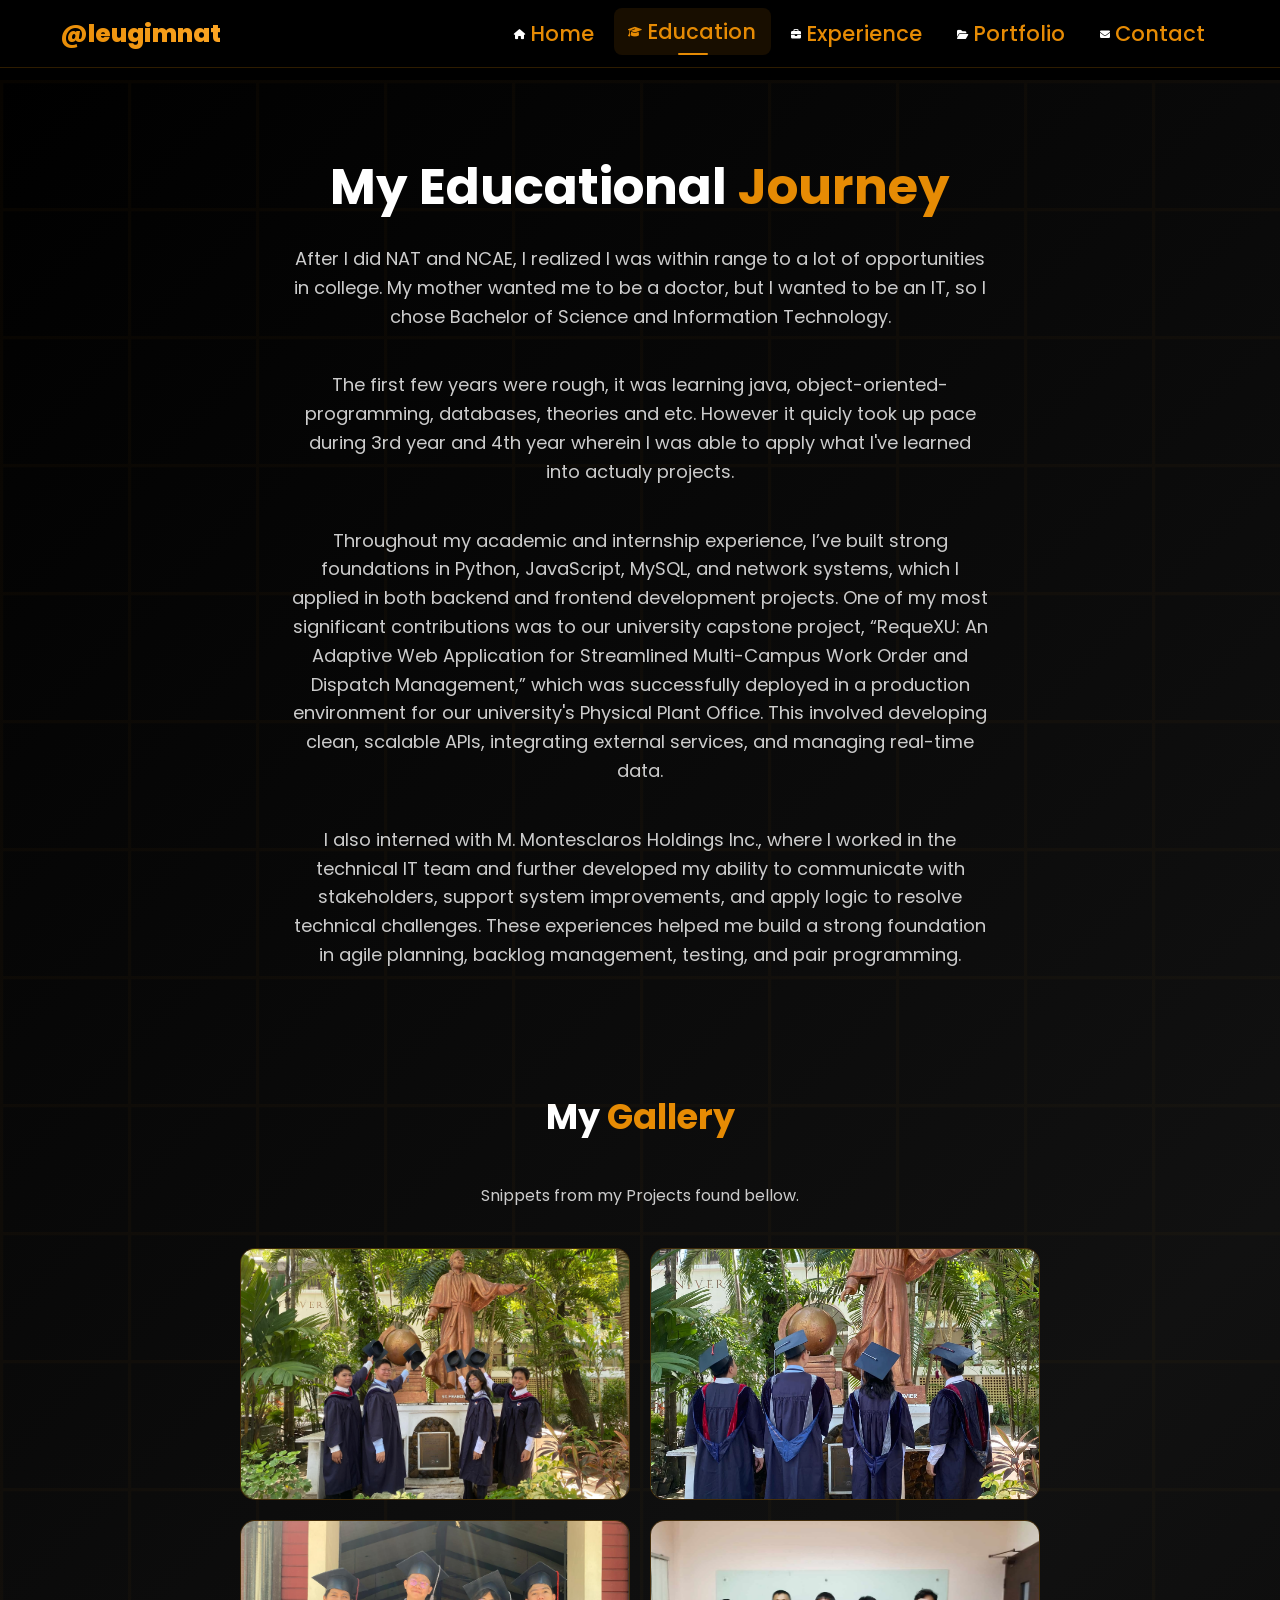
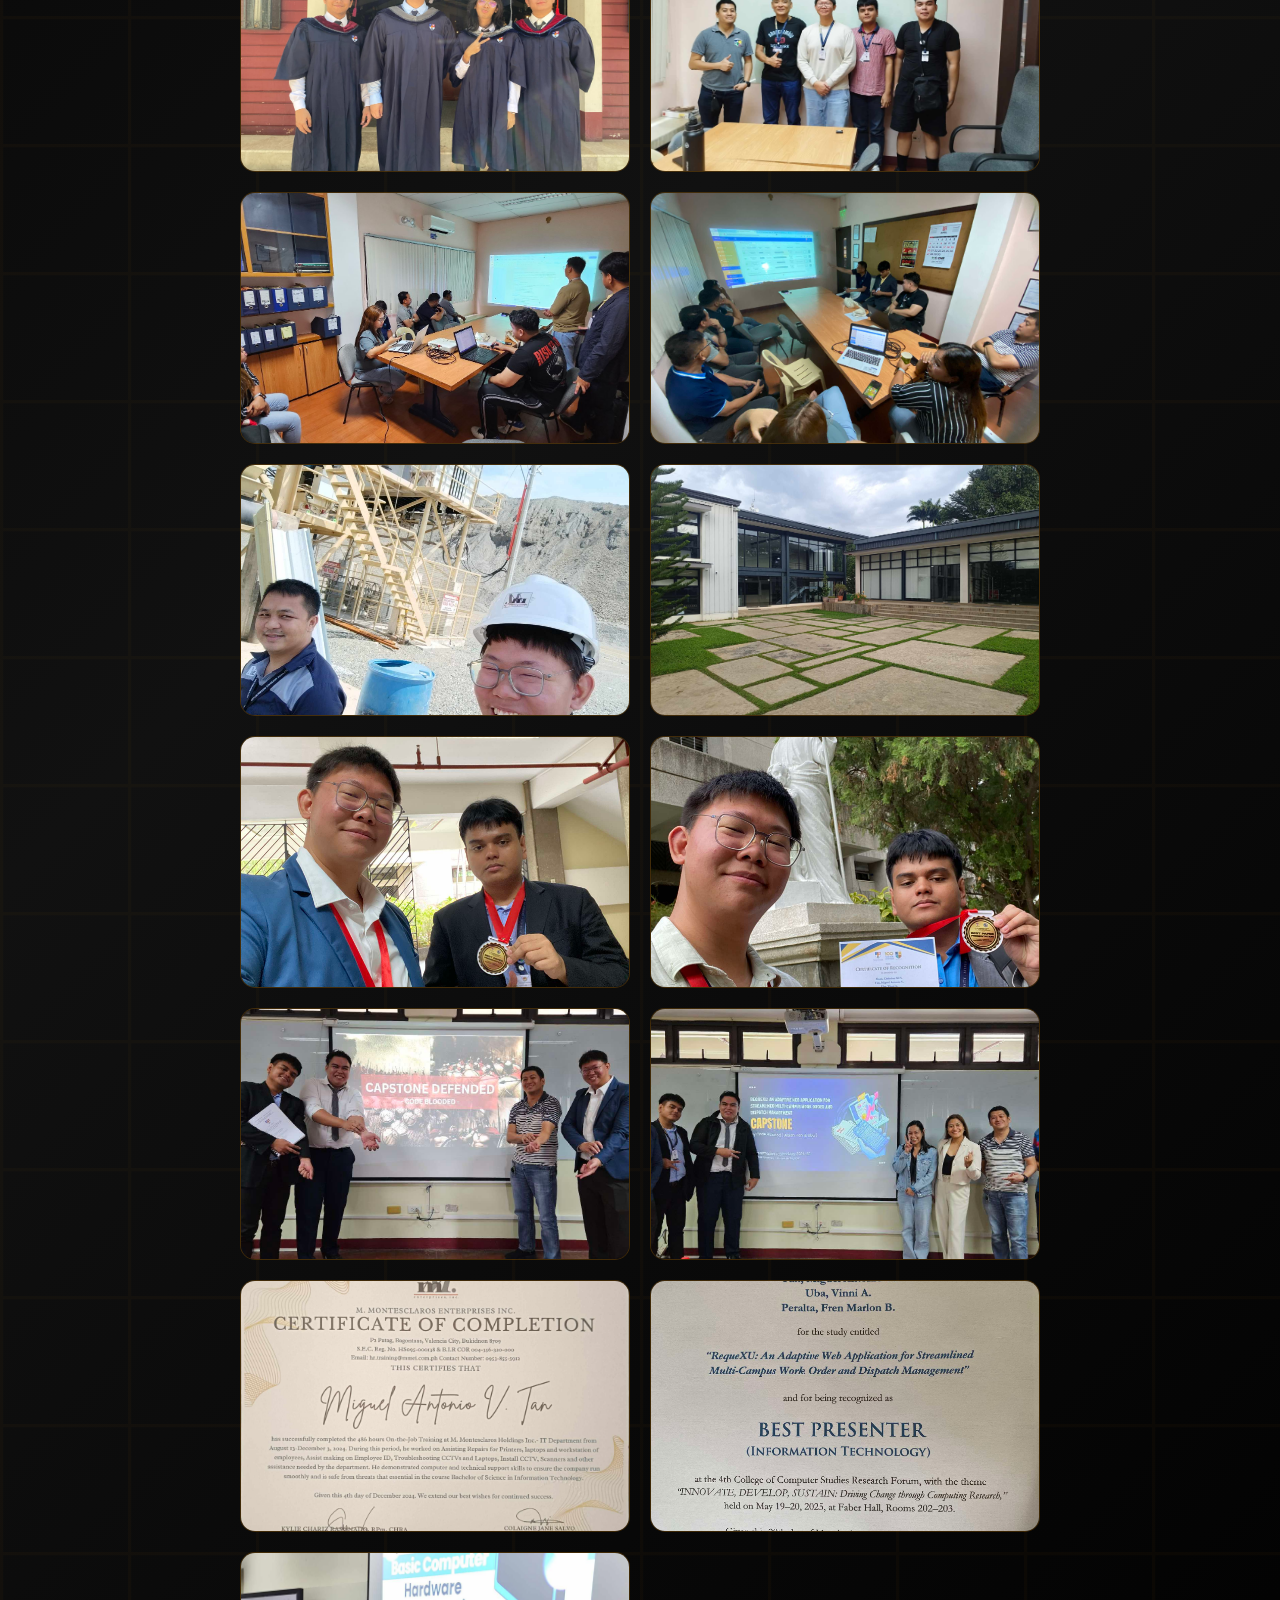
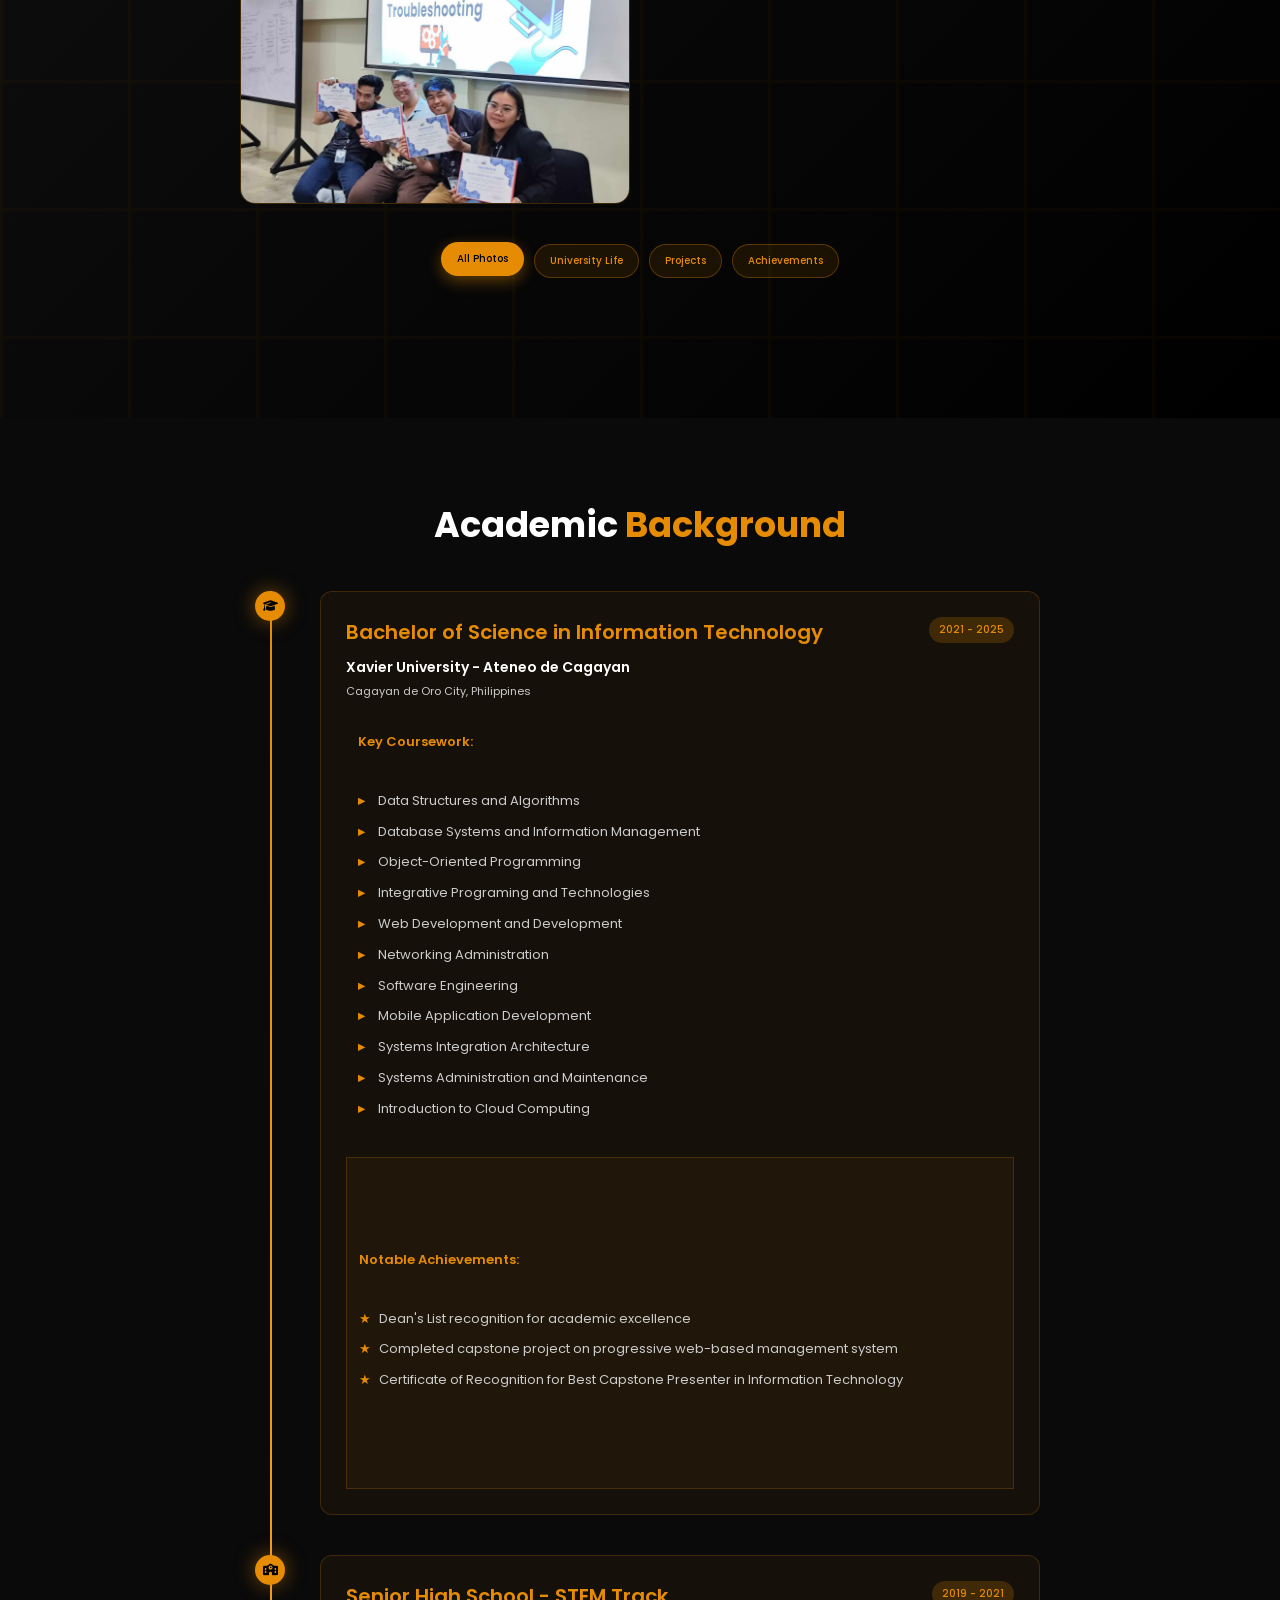
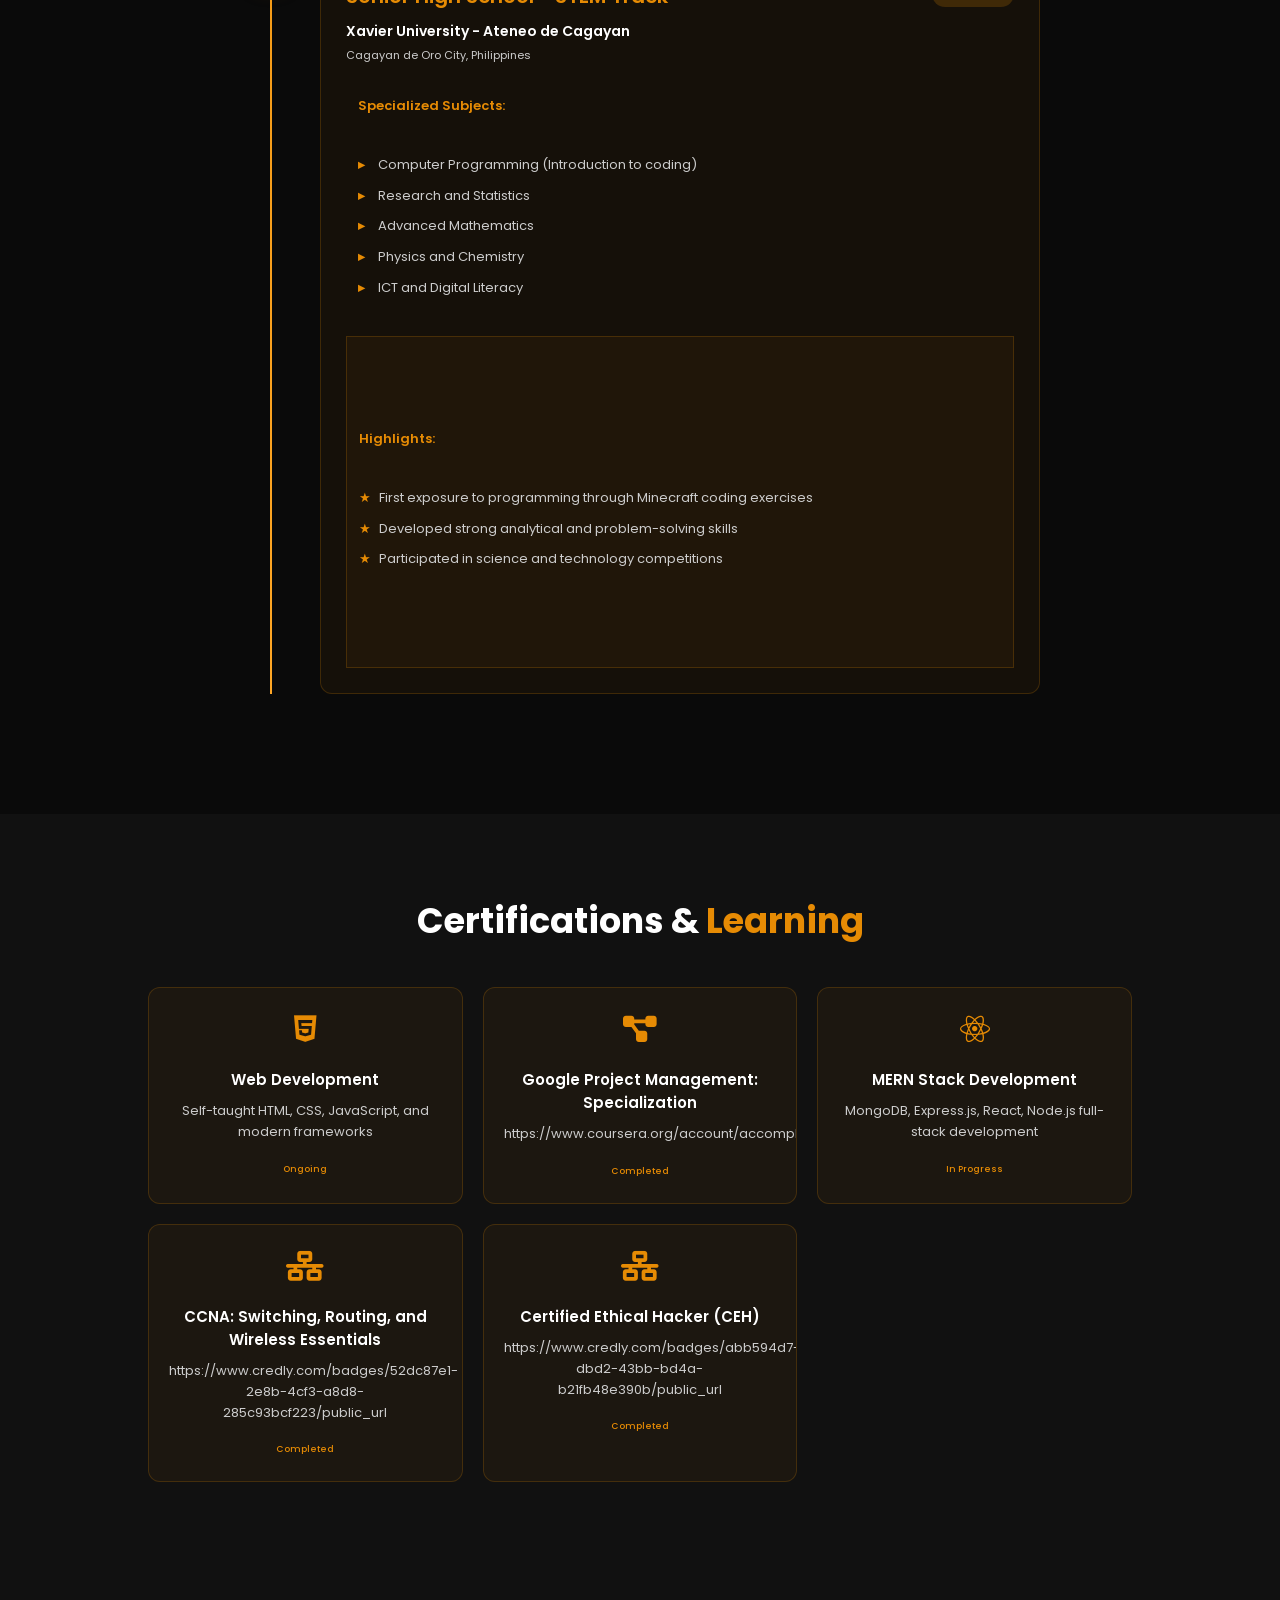
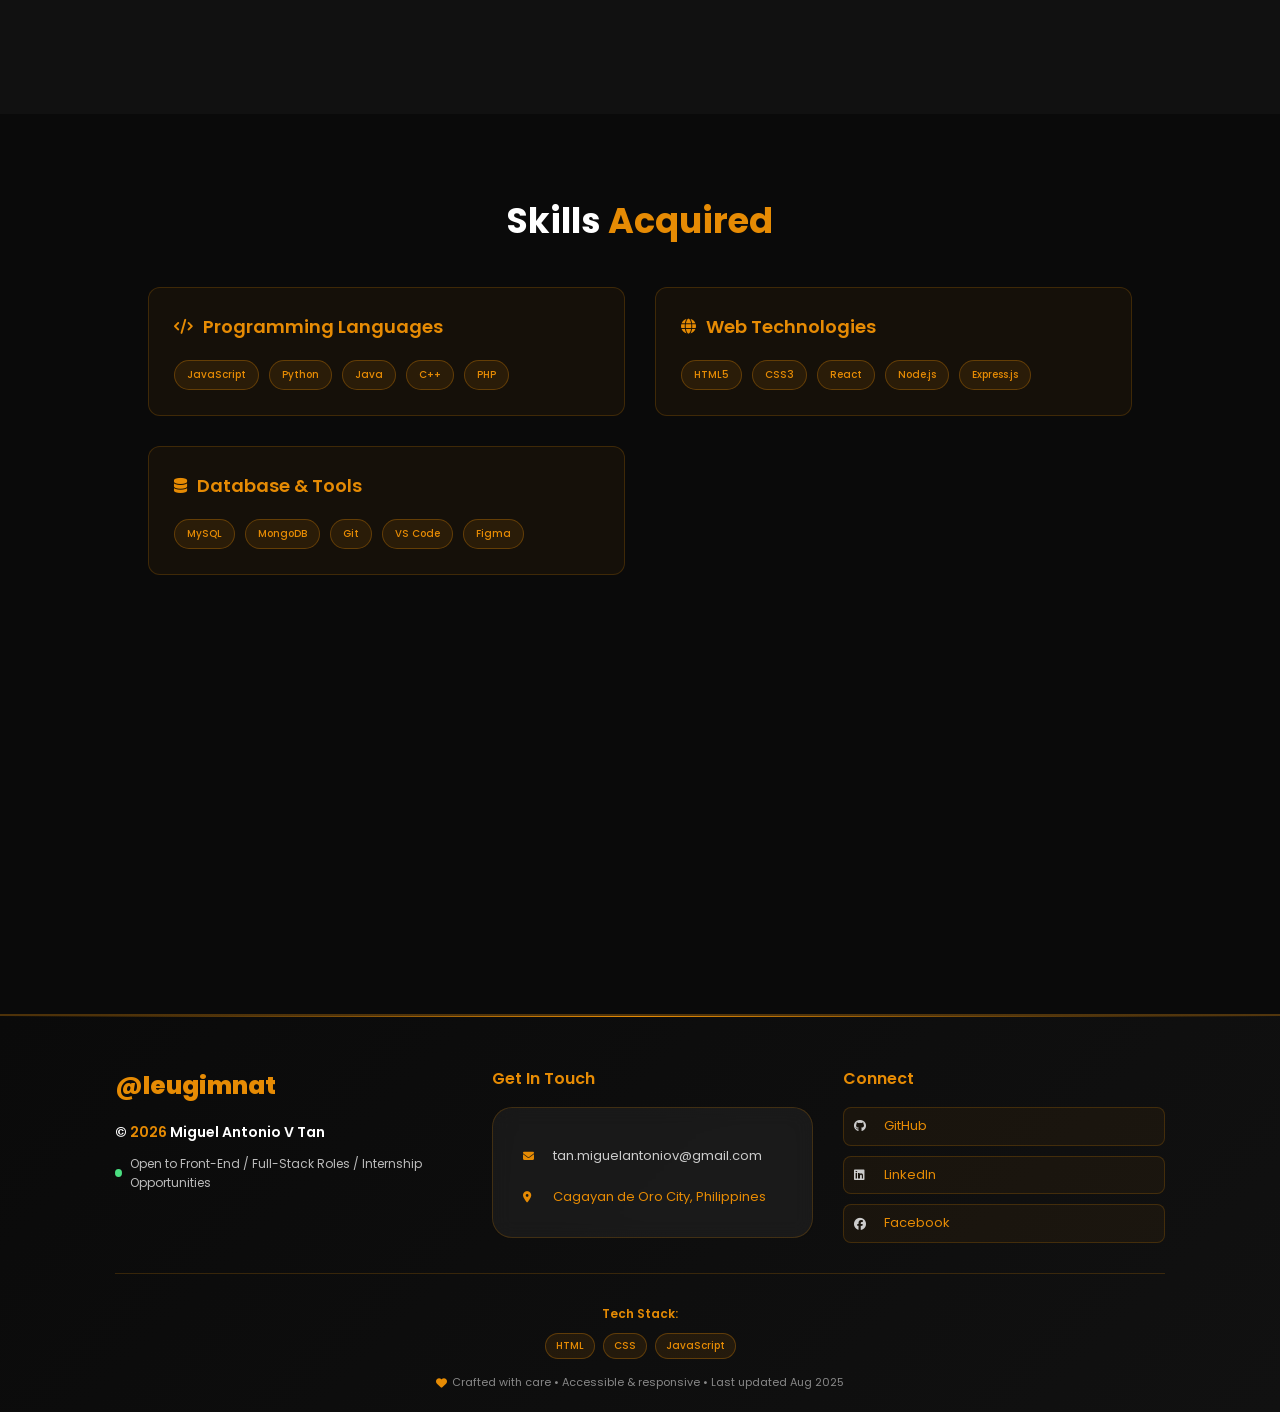
==== commit ebe3ee2d: "Merge branch 'staging' into development" ====
--- a/education.html
+++ b/education.html
@@ -5,7 +5,7 @@
     <meta charset="UTF-8">
     <meta name="viewport" content="width=device-width, initial-scale=1.0">
     <link rel="stylesheet" href="https://cdnjs.cloudflare.com/ajax/libs/font-awesome/6.5.2/css/all.min.css">
-    <link rel="stylesheet" href="style.css">
+    <link rel="stylesheet" href="style.min.css">
     <title>Education - Miguel Antonio V Tan</title>
 </head>
 <body>
@@ -70,7 +70,7 @@
                 <div class="education-gallery">
                 <div class="container">
                     <h2 class="section-title">My <span>Gallery</span></h2>
-                    <p class="gallery-subtitle">Memories and moments from my journey</p>
+                    <p class="gallery-subtitle">Snippets from my Projects found bellow.</p>
 
                     <div class="gallery-grid">
                         <div class="gallery-item" data-category="university">
@@ -111,22 +111,6 @@
                                 <div class="gallery-overlay">
                                     <div class="gallery-info">
                                         <h4>Graduation Day Picture with my Friends.</h4>
-                                        <p>Xavier University - Ateneo de Cagayan</p>
-                                        <span class="gallery-date">2025</span>
-                                    </div>
-                                    <button type="button" class="gallery-expand" aria-label="View full image">
-                                        <i class="fa-solid fa-expand"></i>
-                                    </button>
-                                </div>
-                            </div>
-                        </div>
-
-                        <div class="gallery-item" data-category="university">
-                            <div class="gallery-image">
-                                <img src="images/university/univ4.jpeg" alt="University graduation ceremony with my family" loading="lazy">
-                                <div class="gallery-overlay">
-                                    <div class="gallery-info">
-                                        <h4>Graduation Day</h4>
                                         <p>Xavier University - Ateneo de Cagayan</p>
                                         <span class="gallery-date">2025</span>
                                     </div>
@@ -519,7 +503,7 @@
                     <p class="footer-name">&copy; <span id="year"></span> Miguel Antonio V Tan</p>
                     <p class="footer-status">
                         <span class="status-indicator"></span>
-                        Open to Front-End / Full-Stack Roles
+                        Open to Front-End / Full-Stack Roles / Internship Opportunities
                     </p>
                 </div>
 
--- a/style.min.css
+++ b/style.min.css
@@ -0,0 +1 @@
+@import url(https://fonts.googleapis.com/css2?family=Poppins:wght@100;200;300;400;500;600&display=swap);*{margin:0;padding:0;box-sizing:border-box;text-decoration:none;border:none;outline:0;font-family:Poppins,sans-serif}html{font-size:62.5%}body{width:100%;height:100vh;overflow-x:hidden;background-color:#000;color:#fff}.navbar{position:fixed;top:0;left:0;width:100%;background:rgba(0,0,0,.95);-webkit-backdrop-filter:blur(10px);backdrop-filter:blur(10px);border-bottom:1px solid rgba(230,139,4,.2);z-index:1000;transition:all .3s ease}.navbar.scrolled{background:rgba(0,0,0,.98);box-shadow:0 2px 20px rgba(0,0,0,.3)}.nav-container{max-width:1200px;margin:0 auto;padding:1rem 2rem;display:flex;justify-content:space-between;align-items:center}.logo{text-decoration:none;display:flex;align-items:center;transition:all .3s ease}.logo-text{font-size:2.5rem;color:#e68b04;font-weight:800;background:linear-gradient(45deg,#e68b04,#ffa726);-webkit-background-clip:text;background-clip:text;-webkit-text-fill-color:transparent;transition:all .3s ease}.logo:hover .logo-text{transform:scale(1.05);filter:brightness(1.2)}.nav-menu{display:flex}.nav-list{display:flex;list-style:none;margin:0;padding:0;gap:.5rem}.nav-item{position:relative}.nav-link{display:flex;align-items:center;gap:.5rem;padding:.8rem 1.5rem;color:#fff;text-decoration:none;font-size:2.1rem;font-weight:500;border-radius:8px;transition:all .3s ease;position:relative;overflow:hidden}.nav-link::before{content:'';position:absolute;top:0;left:-100%;width:100%;height:100%;background:linear-gradient(90deg,transparent,rgba(230,139,4,.1),transparent);transition:left .5s ease}.nav-link:hover::before{left:100%}.nav-link i{font-size:1rem;transition:all .3s ease}.nav-link.active,.nav-link:hover{color:#e68b04;background:rgba(230,139,4,.1);transform:translateY(-2px)}.nav-link.active i,.nav-link:hover i{transform:scale(1.1)}.nav-link.active::after{content:'';position:absolute;bottom:0;left:50%;transform:translateX(-50%);width:30px;height:2px;background:#e68b04;border-radius:2px}.mobile-menu-toggle{display:none;flex-direction:column;justify-content:space-around;width:30px;height:30px;background:0 0;border:none;cursor:pointer;padding:0;z-index:1001}.hamburger-line{width:100%;height:3px;background:#e68b04;border-radius:2px;transition:all .3s ease;transform-origin:center}.mobile-menu-toggle:hover .hamburger-line{background:#ffa726}.mobile-menu-toggle.active .hamburger-line:first-child{transform:rotate(45deg) translate(7px,7px)}.mobile-menu-toggle.active .hamburger-line:nth-child(2){opacity:0}.mobile-menu-toggle.active .hamburger-line:nth-child(3){transform:rotate(-45deg) translate(7px,-7px)}@media (max-width:768px){.nav-container{padding:1rem}.logo-text{font-size:2rem}.mobile-menu-toggle{display:flex}.nav-menu{position:fixed;top:0;right:-100%;width:280px;height:100vh;background:rgba(10,10,10,.98);-webkit-backdrop-filter:blur(20px);backdrop-filter:blur(20px);border-left:1px solid rgba(230,139,4,.3);transition:right .3s ease;padding-top:80px;z-index:999}.nav-menu.active{right:0}.nav-list{flex-direction:column;gap:0;padding:2rem 1rem}.nav-link{padding:1.2rem 1.5rem;font-size:1.2rem;border-radius:0;border-bottom:1px solid rgba(230,139,4,.1)}.nav-link.active,.nav-link:hover{background:rgba(230,139,4,.15);transform:translateX(10px);border-left:3px solid #e68b04}.nav-link.active::after{display:none}.nav-link i{font-size:1.1rem}}@media (max-width:480px){.nav-container{padding:.8rem}.logo-text{font-size:1.8rem}.nav-menu{width:100%;right:-100%}.nav-list{padding:1.5rem}.nav-link{padding:1rem 1.2rem;font-size:1.1rem}}section{min-height:100vh;padding:5rem 9% 5rem}.home{display:flex;justify-content:center;align-items:center;gap:8rem;background-color:#000;padding-top:8rem}.home .home-content h1{font-size:4.5rem;font-weight:700;line-height:1.3}span{color:#e68b04}.home-content h3{font-size:4rem;margin-bottom:1rem;font-weight:700}.home-content p{font-size:1.6rem;line-height:1.6;margin-bottom:1.5rem}.intro-section{margin-bottom:4rem}.intro-description{max-width:600px;color:#ccc;margin-top:2rem}.about-section{margin-bottom:4rem}.about-section h2{font-size:3.5rem;font-weight:700;margin-bottom:2rem;line-height:1.3}.about-content{max-width:700px}.about-content p{color:#ccc;margin-bottom:2rem;text-align:justify}.contact-section{margin-top:3rem}.contact{min-height:100vh;padding:8rem 2rem 4rem;background:linear-gradient(135deg,#0a0a0a 0,#1a1a1a 100%);display:flex;align-items:center}.contact-container{max-width:1200px;margin:0 auto;width:100%}.contact-header{text-align:center;margin-bottom:4rem}.contact-header h2{font-size:3.5rem;font-weight:700;color:#fff;margin-bottom:1rem}.contact-header h2 span{color:#e68b04}.contact-header p{font-size:1.2rem;color:#ccc;max-width:600px;margin:0 auto}.contact-content{display:grid;grid-template-columns:1fr 1.5fr;gap:4rem;align-items:start}.contact-info{background:rgba(255,255,255,.05);padding:3rem;border-radius:20px;border:1px solid rgba(230,139,4,.2);-webkit-backdrop-filter:blur(10px);backdrop-filter:blur(10px)}.contact-item{display:flex;align-items:center;gap:1.5rem;margin-bottom:2.5rem;padding:1.5rem;background:rgba(255,255,255,.03);border-radius:12px;transition:all .3s ease}.contact-item:hover{background:rgba(230,139,4,.1);transform:translateX(10px)}.contact-icon{width:60px;height:60px;background:linear-gradient(135deg,#e68b04,#ffa726);border-radius:50%;display:flex;align-items:center;justify-content:center;font-size:1.5rem;color:#000;flex-shrink:0}.contact-details h3{font-size:1.3rem;font-weight:600;color:#fff;margin-bottom:.5rem}.contact-details p{color:#ccc;font-size:1rem}.contact-social{margin-top:2rem;padding-top:2rem;border-top:1px solid rgba(230,139,4,.2)}.contact-social h3{font-size:1.3rem;font-weight:600;color:#fff;margin-bottom:1rem}.contact-social .social-links{display:flex;gap:1rem}.contact-social .social-links a{width:45px;height:45px;background:rgba(255,255,255,.1);border-radius:50%;display:flex;align-items:center;justify-content:center;color:#ccc;font-size:1.2rem;transition:all .3s ease;text-decoration:none}.contact-social .social-links a:hover{background:#e68b04;color:#000;transform:translateY(-3px)}.contact-form-container{background:rgba(255,255,255,.05);padding:3rem;border-radius:20px;border:1px solid rgba(230,139,4,.2);-webkit-backdrop-filter:blur(10px);backdrop-filter:blur(10px)}.contact-form{display:flex;flex-direction:column;gap:1.5rem}.form-group{display:flex;flex-direction:column}.form-group label{font-size:1rem;font-weight:600;color:#fff;margin-bottom:.5rem}.form-group input,.form-group select,.form-group textarea{padding:1rem;background:rgba(255,255,255,.1);border:1px solid rgba(230,139,4,.3);border-radius:8px;color:#fff;font-size:1rem;transition:all .3s ease;resize:vertical}.form-group input:focus,.form-group select:focus,.form-group textarea:focus{outline:0;border-color:#e68b04;background:rgba(255,255,255,.15);box-shadow:0 0 0 3px rgba(230,139,4,.1)}.form-group input::placeholder,.form-group textarea::placeholder{color:#999}.form-group select option{background:#1a1a1a;color:#fff}.btn-text{color:#fff}.submit-btn{padding:1.2rem 2rem;background:linear-gradient(135deg,#e68b04,#ffa726);border:none;border-radius:8px;color:#000;font-size:1.1rem;font-weight:600;cursor:pointer;transition:all .3s ease;position:relative;overflow:hidden}.submit-btn:hover{transform:translateY(-2px);box-shadow:0 10px 30px rgba(230,139,4,.3)}.submit-btn:active{transform:translateY(0)}.submit-btn:disabled{opacity:.7;cursor:not-allowed;transform:none}.btn-loading{display:none;color:#fff;align-items:center;gap:.5rem}.form-status{margin-top:1rem;padding:1rem;border-radius:8px;font-weight:600;text-align:center;display:none}.form-status.success{background:rgba(76,175,80,.2);border:1px solid #4caf50;color:#4caf50}.form-status.error{background:rgba(244,67,54,.2);border:1px solid #f44336;color:#f44336}@media (max-width:768px){.contact{padding:6rem 1rem 2rem}.contact-header h2{font-size:2.5rem}.contact-content{grid-template-columns:1fr;gap:2rem}.contact-form-container,.contact-info{padding:2rem}.contact-item{flex-direction:column;text-align:center;gap:1rem}.contact-item:hover{transform:translateY(-5px)}.contact-social .social-links{justify-content:center}}.home-img img{position:relative;width:32vw;cursor:pointer;border-radius:12px;border:3px solid #e68b04;transition:box-shadow .3s ease,transform .3s ease}.home-img img:hover{box-shadow:0 0 20px #e68b04;transform:scale(1.03)}.social-icons a{display:inline-flex;justify-content:center;align-items:center;width:4rem;height:4rem;background-color:transparent;border:.2rem solid #e68b04;font-size:2rem;border-radius:50%;margin:3rem 1.5rem 3rem 0;transition:.3s ease;color:#e68b04}.social-icons a:hover{color:#000;transform:scale(1.3) translateY(-5px);background-color:#e68b04;box-shadow:0 0 25px #e68b04}.btn{display:inline-block;padding:1rem 2.8rem;background-color:#000;border-radius:4rem;font-size:1.6rem;color:#e68b04;letter-spacing:.3rem;font-weight:600;border:2px solid #e68b04;transition:.3s ease;cursor:pointer}.btn:hover{transform:scale3d(1.03);background-color:#e68b04;color:#000;box-shadow:0 0 25px #e68b04}.typing-text{font-size:34px;font-weight:600;min-width:280px}.typing-text span{position:relative}.typing-text span::before{content:"software Developer";color:#e68b04;animation:words 20s infinite}.typing-text span::after{content:"";background-color:#000;position:absolute;width:calc(100% + 8px);height:100%;border-left:3px solid #000;right:-8;animation:cursor .6s infinite}@keyframes cursor{to{border-left:3px solid #e68b04}}@keyframes words{0%,20%{content:"Web Developer"}21%,40%{content:"Project Manager"}41%,60%{content:"Web Designer"}61%,80%{content:"MERN Stack Developer"}100%,81%{content:"MEAN Stack Developer"}}@media (max-width:1000px){.home{gap:4rem}}@media(max-width:995px){.home{flex-direction:column;margin:5rem 4rem}.home .home-content h3{font-size:2.5rem}.home-content h1{font-size:5rem}.about-section h2{font-size:3rem}.intro-section{margin-bottom:3rem}.about-section{margin-bottom:3rem}.about-content p{text-align:left}.home-img img{width:70vw;margin-top:4rem}}.site-footer{background:linear-gradient(135deg,#0a0a0a 0,#111 100%);padding:5rem 9% 2rem;font-size:1.3rem;line-height:1.6;border-top:2px solid rgba(230,139,4,.3);position:relative}.site-footer::before{content:'';position:absolute;top:0;left:0;right:0;height:1px;background:linear-gradient(90deg,transparent,#e68b04,transparent)}.footer-inner{max-width:1200px;margin:0 auto}.footer-main{display:grid;grid-template-columns:1fr 2fr;gap:4rem;margin-bottom:3rem;padding-bottom:3rem;border-bottom:1px solid rgba(230,139,4,.2)}.footer-brand{display:flex;flex-direction:column;gap:1rem}.footer-logo{font-size:2.5rem;color:#e68b04;font-weight:800;margin:0;margin-bottom:.5rem}.footer-name{font-weight:600;font-size:1.4rem;color:#fff;margin:0}.footer-status{color:#bbb;font-size:1.2rem;display:flex;align-items:center;gap:.8rem;margin:0}.status-indicator{width:8px;height:8px;background:#4ade80;border-radius:50%;animation:pulse 2s infinite}@keyframes pulse{0%,100%{opacity:1}50%{opacity:.5}}.footer-links{display:grid;grid-template-columns:1fr 1fr;gap:3rem}.footer-contact h4,.footer-social h4{color:#e68b04;font-size:1.6rem;font-weight:600;margin-bottom:1.5rem;margin-top:0}.contact-info{display:flex;flex-direction:column;gap:1.2rem}.contact-email,.contact-location{display:flex;align-items:center;gap:1rem;color:#ccc;transition:all .3s ease}.contact-email{text-decoration:none;padding:.8rem 0;border-radius:8px}.contact-email:hover{color:#e68b04;transform:translateX(5px)}.contact-email i,.contact-location i{width:20px;color:#e68b04;font-size:1.1rem}.social-links{display:flex;flex-direction:column;gap:1rem}.social-links a{display:flex;align-items:center;gap:1rem;color:#ccc;text-decoration:none;padding:.8rem 1rem;border-radius:8px;border:1px solid rgba(230,139,4,.2);transition:all .3s ease;background:rgba(230,139,4,.05)}.social-links a:hover{background:rgba(230,139,4,.1);border-color:#e68b04;color:#e68b04;transform:translateX(5px)}.social-links a i{width:20px;font-size:1.2rem}.footer-bottom{display:flex;flex-direction:column;gap:1.5rem;align-items:center;text-align:center}.footer-tech{display:flex;flex-direction:column;align-items:center;gap:1rem}.tech-label{color:#e68b04;font-weight:600;font-size:1.2rem}.tech-stack{display:flex;flex-wrap:wrap;gap:.8rem;justify-content:center}.tech-item{background:rgba(230,139,4,.1);color:#e68b04;padding:.4rem 1rem;border-radius:20px;font-size:1rem;font-weight:500;border:1px solid rgba(230,139,4,.3);transition:all .3s ease}.tech-item:hover{background:rgba(230,139,4,.2);transform:translateY(-2px)}.footer-note{color:#888;font-size:1.1rem;display:flex;align-items:center;gap:.5rem;margin:0}.footer-note i{color:#e68b04;animation:heartbeat 2s infinite}@keyframes heartbeat{0%,100%{transform:scale(1)}50%{transform:scale(1.1)}}@media (max-width:768px){.footer-main{grid-template-columns:1fr;gap:3rem}.footer-links{grid-template-columns:1fr;gap:2rem}.footer-bottom{text-align:center}.tech-stack{justify-content:center}.social-links a{justify-content:center}}@media (max-width:480px){.site-footer{padding:3rem 5% 2rem}.footer-logo{font-size:2rem}.footer-main{gap:2rem;margin-bottom:2rem;padding-bottom:2rem}.footer-links{gap:1.5rem}.tech-stack{gap:.5rem}.tech-item{padding:.3rem .8rem;font-size:.9rem}}.education-page{padding-top:80px;min-height:100vh}.education-hero{background:linear-gradient(135deg,#000 0,#111 50%,#000 100%);padding:7rem 9% 6rem;text-align:center;position:relative}.education-hero::before{content:'';position:absolute;top:0;left:0;right:0;bottom:0;background:url('data:image/svg+xml,<svg xmlns="http://www.w3.org/2000/svg" viewBox="0 0 100 100"><defs><pattern id="grid" width="10" height="10" patternUnits="userSpaceOnUse"><path d="M 10 0 L 0 0 0 10" fill="none" stroke="%23e68b04" stroke-width="0.5" opacity="0.1"/></pattern></defs><rect width="100" height="100" fill="url(%23grid)"/></svg>');opacity:.3}.hero-content{position:relative;z-index:2}.hero-content h1{font-size:5rem;font-weight:700;margin-bottom:2rem;color:#fff}.hero-subtitle{font-size:1.8rem;color:#ccc;max-width:600px;margin:0 auto;line-height:1.6}.container{max-width:80%;margin:0 auto;padding:0 2rem}.section-title{font-size:3.5rem;font-weight:700;text-align:center;margin-bottom:4rem;color:#fff}.education-timeline{padding:8rem 0;background:#0a0a0a}.timeline{position:relative;max-width:800px;margin:0 auto}.timeline::before{content:'';position:absolute;left:30px;top:0;bottom:0;width:2px;background:linear-gradient(to bottom,#e68b04,#ffa726)}.timeline-item{position:relative;margin-bottom:4rem;padding-left:80px}.timeline-marker{position:absolute;left:15px;top:0;width:30px;height:30px;background:#e68b04;border-radius:50%;display:flex;align-items:center;justify-content:center;color:#000;font-size:1.2rem;font-weight:700;box-shadow:0 0 20px rgba(230,139,4,.5)}.timeline-content{background:rgba(230,139,4,.05);border:1px solid rgba(230,139,4,.2);border-radius:12px;padding:2.5rem;transition:all .3s ease}.timeline-content:hover{background:rgba(230,139,4,.1);transform:translateY(-5px);box-shadow:0 10px 30px rgba(230,139,4,.2)}.timeline-header{display:flex;justify-content:space-between;align-items:flex-start;margin-bottom:1rem;flex-wrap:wrap;gap:1rem}.timeline-header h3{font-size:2rem;font-weight:600;color:#e68b04;margin:0}.timeline-date{background:rgba(230,139,4,.2);color:#e68b04;padding:.5rem 1rem;border-radius:20px;font-weight:500;font-size:1rem}.institution{font-size:1.4rem;font-weight:600;color:#fff;margin:.5rem 0}.location{color:#ccc;font-size:1.43rem;margin-bottom:2rem}.achievements,.education-details{margin-top:2rem}.achievements h5,.education-details h5{color:#e68b04;font-size:1.3rem;font-weight:600;margin-bottom:1rem;padding:12px}.achievement-list,.coursework-list{list-style:none;padding:12px;margin:0}.achievement-list li,.coursework-list li{color:#ccc;padding:.5rem 0;padding-left:2rem;position:relative;line-height:1.6;font-size:1.3rem}.coursework-list li::before{content:'▸';color:#e68b04;font-weight:700;position:absolute;left:0}.achievement-list li::before{content:'★';color:#e68b04;position:absolute;left:0}.certifications{padding:8rem 0;background:#111}.cert-grid{display:grid;grid-template-columns:repeat(auto-fit,minmax(280px,1fr));gap:2rem;margin-top:3rem}.cert-card{background:rgba(230,139,4,.05);border:1px solid rgba(230,139,4,.2);border-radius:12px;padding:2rem;text-align:center;transition:all .3s ease;position:relative;overflow:hidden}.cert-card::before{content:'';position:absolute;top:0;left:-100%;width:100%;height:100%;background:linear-gradient(90deg,transparent,rgba(230,139,4,.1),transparent);transition:left .5s ease}.cert-card:hover::before{left:100%}.cert-card:hover{background:rgba(230,139,4,.1);transform:translateY(-10px);box-shadow:0 15px 40px rgba(230,139,4,.2)}.cert-icon{font-size:3rem;color:#e68b04;margin-bottom:1.5rem}.cert-card h3{font-size:1.5rem;font-weight:600;color:#fff;margin-bottom:1rem}.cert-card p{color:#ccc;line-height:1.6;margin-bottom:1.5rem;font-size:1.3rem}.cert-status{display:inline-block;padding:.5rem 1rem;border-radius:20px;font-size:.9rem;font-weight:500}.cert-status:contains("Completed"){background:rgba(76,175,80,.2);color:#4caf50;border:1px solid rgba(76,175,80,.3)}.cert-status:contains("In Progress"){background:rgba(255,193,7,.2);color:#ffc107;border:1px solid rgba(255,193,7,.3)}.cert-status:contains("Ongoing"){background:rgba(33,150,243,.2);color:#2196f3;border:1px solid rgba(33,150,243,.3)}.skills-acquired{padding:8rem 0;background:#0a0a0a}.skills-categories{display:grid;grid-template-columns:repeat(auto-fit,minmax(350px,1fr));gap:3rem;margin-top:3rem}.skill-category{background:rgba(230,139,4,.05);border:1px solid rgba(230,139,4,.2);border-radius:12px;padding:2.5rem;transition:all .3s ease}.skill-category:hover{background:rgba(230,139,4,.1);transform:translateY(-5px);box-shadow:0 10px 30px rgba(230,139,4,.2)}.skill-category h3{font-size:1.8rem;font-weight:600;color:#e68b04;margin-bottom:2rem;display:flex;align-items:center;gap:1rem}.skill-category h3 i{font-size:1.5rem}.skill-tags{display:flex;flex-wrap:wrap;gap:1rem}.skill-tag{background:rgba(230,139,4,.1);color:#e68b04;padding:.6rem 1.2rem;border-radius:25px;font-size:1rem;font-weight:500;border:1px solid rgba(230,139,4,.3);transition:all .3s ease;cursor:default}.skill-tag:hover{background:rgba(230,139,4,.2);transform:translateY(-2px);box-shadow:0 5px 15px rgba(230,139,4,.3)}@media (max-width:768px){.education-hero{padding:6rem 5% 4rem}.hero-content h1{font-size:3.5rem}.hero-subtitle{font-size:1.4rem}.section-title{font-size:2.5rem}.certifications,.education-timeline,.skills-acquired{padding:5rem 0}.container{padding:0 1rem}.timeline::before{left:20px}.timeline-item{padding-left:60px}.timeline-marker{left:5px;width:25px;height:25px;font-size:1rem}.timeline-content{padding:2rem}.timeline-header{flex-direction:column;align-items:flex-start;gap:.5rem}.timeline-header h3{font-size:1.6rem}.cert-grid{grid-template-columns:1fr;gap:1.5rem}.skills-categories{grid-template-columns:1fr;gap:2rem}.skill-category{padding:2rem}.skill-category h3{font-size:1.5rem}}@media (max-width:480px){.education-hero{padding:4rem 3% 3rem}.hero-content h1{font-size:2.8rem}.hero-subtitle{font-size:1.2rem}.section-title{font-size:2rem}.timeline-content{padding:1.5rem}.timeline-header h3{font-size:1.4rem}.institution{font-size:1.2rem}.location{font-size:1.56rem}.achievement-list li,.coursework-list li{font-size:1.43rem}.cert-card p{font-size:1.43rem}.cert-card{padding:1.5rem}.skill-category{padding:1.5rem}.skill-tags{gap:.8rem}.skill-tag{padding:.5rem 1rem;font-size:.9rem}}.education-gallery{padding:8rem 0}.gallery-subtitle{text-align:center;font-size:1.6rem;color:#ccc;margin-bottom:4rem;max-width:600px;margin-left:auto;margin-right:auto}.gallery-grid{display:grid;grid-template-columns:repeat(auto-fit,minmax(300px,1fr));gap:2rem;margin-bottom:4rem}.gallery-item{position:relative;border-radius:15px;overflow:hidden;transition:all .4s ease;background:rgba(230,139,4,.05);border:1px solid rgba(230,139,4,.2)}.gallery-item:hover{transform:translateY(-10px) scale(1.02);box-shadow:0 20px 40px rgba(230,139,4,.3)}.gallery-image{position:relative;width:100%;height:250px;overflow:hidden}.gallery-image img{width:100%;height:100%;object-fit:cover;transition:transform .4s ease}.gallery-item:hover .gallery-image img{transform:scale(1.1)}.gallery-overlay{position:absolute;top:0;left:0;right:0;bottom:0;background:linear-gradient(to bottom,transparent 0,rgba(0,0,0,.3) 50%,rgba(0,0,0,.8) 100%);display:flex;flex-direction:column;justify-content:space-between;padding:1.5rem;opacity:0;transition:all .3s ease}.gallery-item:hover .gallery-overlay{opacity:1}.gallery-info{margin-top:auto}.gallery-info h4{color:#fff;font-size:1.4rem;font-weight:600;margin-bottom:.5rem}.gallery-info p{color:#ccc;font-size:1rem;margin-bottom:.5rem}.gallery-date{color:#e68b04;font-size:.9rem;font-weight:500;background:rgba(230,139,4,.2);padding:.3rem .8rem;border-radius:12px;display:inline-block}.gallery-expand{position:absolute;top:1rem;right:1rem;background:rgba(230,139,4,.9);border:none;color:#000;width:40px;height:40px;border-radius:50%;display:flex;align-items:center;justify-content:center;cursor:pointer;transition:all .3s ease;font-size:1.1rem}.gallery-expand:hover{background:#e68b04;transform:scale(1.1)}.gallery-filters{display:flex;justify-content:center;gap:1rem;flex-wrap:wrap;margin-top:3rem}.filter-btn{background:rgba(230,139,4,.1);border:1px solid rgba(230,139,4,.3);color:#e68b04;padding:.8rem 1.5rem;border-radius:25px;font-size:1rem;font-weight:500;cursor:pointer;transition:all .3s ease;position:relative;z-index:10;pointer-events:auto;-webkit-user-select:none;user-select:none}.filter-btn.active,.filter-btn:hover{background:#e68b04;color:#000;transform:translateY(-2px);box-shadow:0 5px 15px rgba(230,139,4,.4)}.filter-btn:focus{outline:2px solid #e68b04;outline-offset:2px}.gallery-item.hidden{display:none}.gallery-modal{position:fixed;top:0;left:0;width:100%;height:100%;background:rgba(0,0,0,.9);display:flex;align-items:center;justify-content:center;z-index:2000;opacity:0;visibility:hidden;transition:all .3s ease;padding:2rem;box-sizing:border-box}.gallery-modal.active{opacity:1;visibility:visible}.modal-content{position:relative;max-width:calc(100vw - 4rem);max-height:calc(100vh - 4rem);background:#111;border-radius:15px;overflow:hidden;border:2px solid #e68b04;display:flex;align-items:center;justify-content:center}.modal-image{max-width:100%;max-height:100%;width:auto;height:auto;display:block;object-fit:contain}.modal-close{position:absolute;top:1rem;right:1rem;background:rgba(230,139,4,.9);border:none;color:#000;width:40px;height:40px;border-radius:50%;display:flex;align-items:center;justify-content:center;cursor:pointer;font-size:1.2rem;transition:all .3s ease}.modal-close:hover{background:#e68b04;transform:scale(1.1)}@media (max-width:768px){.education-gallery{padding:5rem 0}.gallery-grid{grid-template-columns:repeat(auto-fit,minmax(250px,1fr));gap:1.5rem}.gallery-image{height:200px}.gallery-filters{gap:.8rem}.filter-btn{padding:.6rem 1.2rem;font-size:.9rem}.gallery-modal{padding:1rem}.modal-content{max-width:calc(100vw - 2rem);max-height:calc(100vh - 2rem)}}@media (max-width:480px){.gallery-grid{grid-template-columns:1fr;gap:1rem}.gallery-image{height:180px}.gallery-overlay{padding:1rem}.gallery-info h4{font-size:1.2rem}.gallery-filters{flex-direction:column;align-items:center;gap:.5rem}.filter-btn{width:200px;text-align:center}}.experience-page{padding-top:80px;min-height:100vh}.experience-hero{background:linear-gradient(135deg,#000 0,#111 50%,#000 100%);padding:8rem 9% 6rem;text-align:center;position:relative;overflow:hidden}.experience-hero::before{content:'';position:absolute;top:0;left:0;right:0;bottom:0;background:radial-gradient(circle at 50% 50%,rgba(230,139,4,.1) 0,transparent 70%)}.hero-content{position:relative;z-index:2}.hero-content h1{font-size:5rem;font-weight:700;margin-bottom:2rem;color:#fff}.hero-subtitle{font-size:1.8rem;color:#ccc;max-width:700px;margin:0 auto 4rem;line-height:1.6}.hero-stats{display:flex;justify-content:center;gap:10rem;margin-top:10rem}.stat-item{text-align:center}.stat-number{display:block;font-size:5rem;font-weight:700;color:#e68b04;margin-bottom:.5rem}.stat-label{font-size:2.5rem;color:#ccc;font-weight:500}.work-experience{padding:8rem 0;background:#0a0a0a}.experience-timeline{position:relative;max-width:900px;margin:0 auto}.experience-timeline::before{content:'';position:absolute;left:30px;top:0;bottom:0;width:3px;background:linear-gradient(to bottom,#e68b04,#ffa726,#e68b04)}.experience-item{position:relative;margin-bottom:5rem;padding-left:90px}.experience-marker{position:absolute;left:15px;top:0;width:35px;height:35px;background:linear-gradient(45deg,#e68b04,#ffa726);border-radius:50%;display:flex;align-items:center;justify-content:center;color:#000;font-size:1.3rem;font-weight:700;box-shadow:0 0 25px rgba(230,139,4,.6);border:3px solid #000}.experience-content{background:rgba(230,139,4,.05);border:1px solid rgba(230,139,4,.2);border-radius:15px;padding:3rem;transition:all .3s ease;position:relative;overflow:hidden}.experience-content::before{content:'';position:absolute;top:0;left:-100%;width:100%;height:100%;background:linear-gradient(90deg,transparent,rgba(230,139,4,.1),transparent);transition:left .6s ease}.experience-content:hover::before{left:100%}.experience-content:hover{background:rgba(230,139,4,.1);transform:translateY(-8px);box-shadow:0 15px 40px rgba(230,139,4,.2)}.experience-header{display:flex;justify-content:space-between;align-items:flex-start;margin-bottom:2rem;flex-wrap:wrap;gap:1rem}.job-info h3{font-size:2.2rem;font-weight:600;color:#e68b04;margin:0 0 .5rem 0}.company{font-size:1.6rem;font-weight:600;color:#fff;margin:0 0 .5rem 0}.location{color:#ccc;font-size:1.1rem;margin:0}.experience-date{background:rgba(230,139,4,.2);color:#e68b04;padding:.8rem 1.5rem;border-radius:25px;font-weight:600;font-size:1rem;white-space:nowrap}.job-description{color:#ccc;font-size:1.56rem;line-height:1.7;margin-bottom:2rem}.experience-details h5{color:#e68b04;font-size:1.4rem;font-weight:600;margin:2rem 0 1rem 0}.responsibility-list{list-style:none;padding:0;margin:0 0 2rem 0}.responsibility-list li{color:#ccc;padding:.8rem 0;padding-left:2.5rem;position:relative;line-height:1.6;font-size:1.43rem}.responsibility-list li::before{content:'▶';color:#e68b04;font-weight:700;position:absolute;left:0;top:.8rem}.tech-stack-used{margin-top:2rem}.tech-tags{display:flex;flex-wrap:wrap;gap:.8rem;margin-top:1rem}.project-experience{padding:8rem 0;background:#111}.projects-grid{display:grid;grid-template-columns:repeat(auto-fit,minmax(350px,1fr));gap:3rem;margin-top:4rem}.project-card{background:rgba(230,139,4,.05);border:1px solid rgba(230,139,4,.2);border-radius:15px;padding:3rem;transition:all .4s ease;position:relative;overflow:hidden}.project-card::before{content:'';position:absolute;top:0;left:-100%;width:100%;height:100%;background:linear-gradient(90deg,transparent,rgba(230,139,4,.1),transparent);transition:left .6s ease}.project-card:hover::before{left:100%}.project-card:hover{background:rgba(230,139,4,.1);transform:translateY(-10px) scale(1.02);box-shadow:0 20px 50px rgba(230,139,4,.3)}.project-icon{font-size:3.5rem;color:#e68b04;margin-bottom:2rem;text-align:center}.project-card h3{font-size:2.8rem;font-weight:600;color:#e68b04;margin-bottom:1.5rem;text-align:center}.project-card h4{font-size:1.8rem;font-weight:600;color:#fff;margin-bottom:1.5rem;text-align:left;padding:1rem}.project-description{color:#ccc;line-height:1.7;margin-bottom:2rem;font-size:1.43rem}.project-features h5{color:#e68b04;font-size:1.3rem;font-weight:600;margin-bottom:1rem}.project-features ul{list-style:none;padding:0;margin:0 0 2rem 0}.project-features li{color:#ccc;padding:.5rem 0;padding-left:2rem;position:relative;line-height:1.6;font-size:1.3rem}.project-features li::before{content:'✓';color:#e68b04;font-weight:700;position:absolute;left:0}.project-tech{display:flex;flex-wrap:wrap;gap:.8rem;margin-top:2rem}.achievements{padding:8rem 0;background:rgba(230,139,4,.05);border:1px solid rgba(230,139,4,.2)}.achievements-grid{display:grid;grid-template-columns:repeat(auto-fit,minmax(280px,1fr));gap:2.5rem;margin-top:4rem}.achievement-card{background:rgba(230,139,4,.05);border:1px solid rgba(230,139,4,.2);border-radius:15px;padding:2.5rem;text-align:center;transition:all .4s ease;position:relative;overflow:hidden}.achievement-card::before{content:'';position:absolute;top:0;left:-100%;width:100%;height:100%;background:linear-gradient(90deg,transparent,rgba(230,139,4,.1),transparent);transition:left .6s ease}.achievement-card:hover::before{left:100%}.achievement-card:hover{background:rgba(230,139,4,.1);transform:translateY(-8px) rotate(2deg);box-shadow:0 15px 40px rgba(230,139,4,.3)}.achievement-icon{font-size:3rem;color:#e68b04;margin-bottom:1.5rem;animation:float 3s ease-in-out infinite}@keyframes float{0%,100%{transform:translateY(0)}50%{transform:translateY(-10px)}}.achievement-card h3{font-size:1.6rem;font-weight:600;color:#fff;margin-bottom:1rem}.achievement-card p{color:#ccc;line-height:1.6;margin-bottom:1.5rem;font-size:1.43rem}.achievement-year{display:inline-block;background:rgba(230,139,4,.2);color:#e68b04;padding:.5rem 1.2rem;border-radius:20px;font-weight:600;font-size:.9rem}@media (max-width:768px){.experience-hero{padding:6rem 5% 4rem}.hero-content h1{font-size:3.5rem}.hero-subtitle{font-size:1.4rem;margin-bottom:3rem}.hero-stats{flex-direction:column;gap:2rem;align-items:center}.stat-number{font-size:3.5rem}.achievements,.project-experience,.work-experience{padding:5rem 0}.experience-timeline::before{left:20px}.experience-item{padding-left:70px}.experience-marker{left:5px;width:30px;height:30px;font-size:1.1rem}.experience-content{padding:2rem}.experience-header{flex-direction:column;align-items:flex-start;gap:1rem}.job-info h3{font-size:1.8rem}.company{font-size:1.4rem}.experience-date{align-self:flex-start}.projects-grid{grid-template-columns:1fr;gap:2rem}.project-card{padding:2rem}.achievements-grid{grid-template-columns:repeat(auto-fit,minmax(250px,1fr));gap:2rem}.achievement-card{padding:2rem}}@media (max-width:480px){.experience-hero{padding:4rem 3% 3rem}.hero-content h1{font-size:2.8rem}.hero-subtitle{font-size:1.2rem}.hero-stats{gap:1.5rem}.stat-number{font-size:2rem}.stat-label{font-size:1rem}.experience-content{padding:1.5rem}.job-info h3{font-size:1.6rem}.company{font-size:1.2rem}.job-description{font-size:1.43rem}.responsibility-list li{font-size:1.3rem}.project-description{font-size:1.3rem}.project-features li{font-size:1.17rem}.achievement-card p{font-size:1.3rem}.project-card{padding:1.5rem}.project-icon{font-size:3rem}.project-card h3{font-size:1.6rem}.achievement-card{padding:1.5rem}.achievement-icon{font-size:2.5rem}.achievement-card h3{font-size:1.4rem}.tech-tags{gap:.6rem}.tech-tag{padding:.4rem .8rem;font-size:.9rem}}.portfolio-cta{margin-top:2rem;display:flex;gap:1rem;justify-content:center;flex-wrap:wrap}.portfolio-section-dark{background:#111;padding:4rem 0 8rem}.card-actions{margin-top:1.5rem;display:flex;gap:.8rem;flex-wrap:wrap}.project-card.media-rich{padding:2rem 2rem 2.2rem}.project-media{margin-top:1.5rem;border:1px solid rgba(230,139,4,.2);border-radius:12px;overflow:hidden;background:#000}.video-embed{position:relative;width:100%;padding-top:56.25%}.video-embed iframe,.video-embed video{position:absolute;inset:0;width:100%;height:100%;border:0}.card-gallery{margin-top:1.5rem}.card-gallery h5{margin:0 0 1rem 0;color:#e68b04;font-size:1.3rem;font-weight:600}.card-gallery-grid{display:grid;grid-template-columns:repeat(auto-fit,minmax(220px,1fr));gap:1rem}.card-gallery-item{position:relative;border-radius:12px;overflow:hidden;border:1px solid rgba(230,139,4,.2);background:rgba(230,139,4,.05);cursor:pointer}.card-gallery-item img{width:100%;height:180px;object-fit:cover;display:block;transition:transform .3s ease}.card-gallery-item:hover img{transform:scale(1.05)}.image-modal{position:fixed;inset:0;background:rgba(0,0,0,.9);display:flex;align-items:center;justify-content:center;z-index:3000;padding:1rem}.image-modal .modal-content{position:relative;max-width:90vw;max-height:90vh;background:#111;border:2px solid #e68b04;border-radius:12px;overflow:hidden}.image-modal .modal-image{max-width:90vw;max-height:80vh;display:block;object-fit:contain}.image-modal .modal-close{position:absolute;top:.6rem;right:.6rem;width:38px;height:38px;border-radius:50%;border:none;background:rgba(230,139,4,.95);color:#000;cursor:pointer;display:flex;align-items:center;justify-content:center;font-size:1.2rem}.portfolio-section-dark .container{max-width:90%}.portfolio-section-dark .projects-grid{grid-template-columns:1fr;gap:3rem}.project-card.media-rich .card-gallery-item img{height:240px}@media (min-width:992px){.portfolio-section-dark .container{max-width:1200px}.project-card.media-rich .video-embed{padding-top:45%}.project-card.media-rich .card-gallery-item img{height:280px}}
